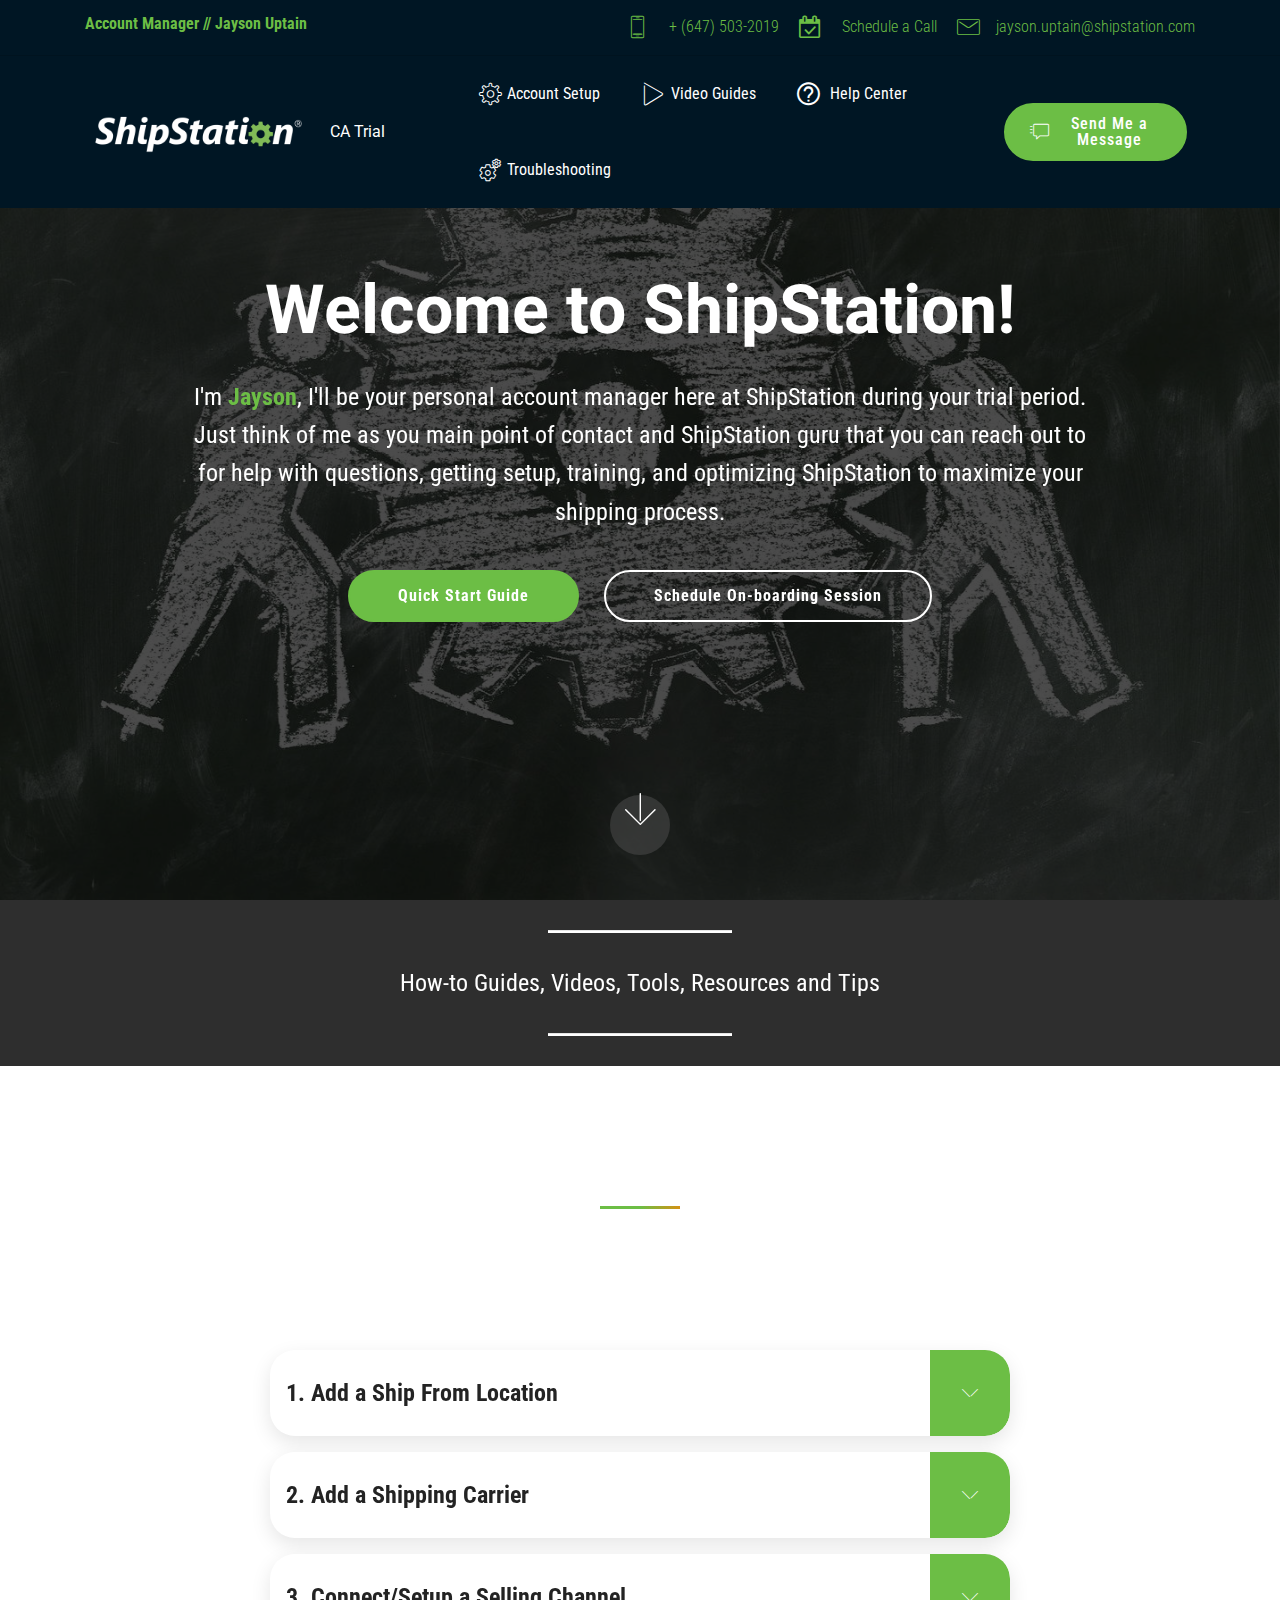
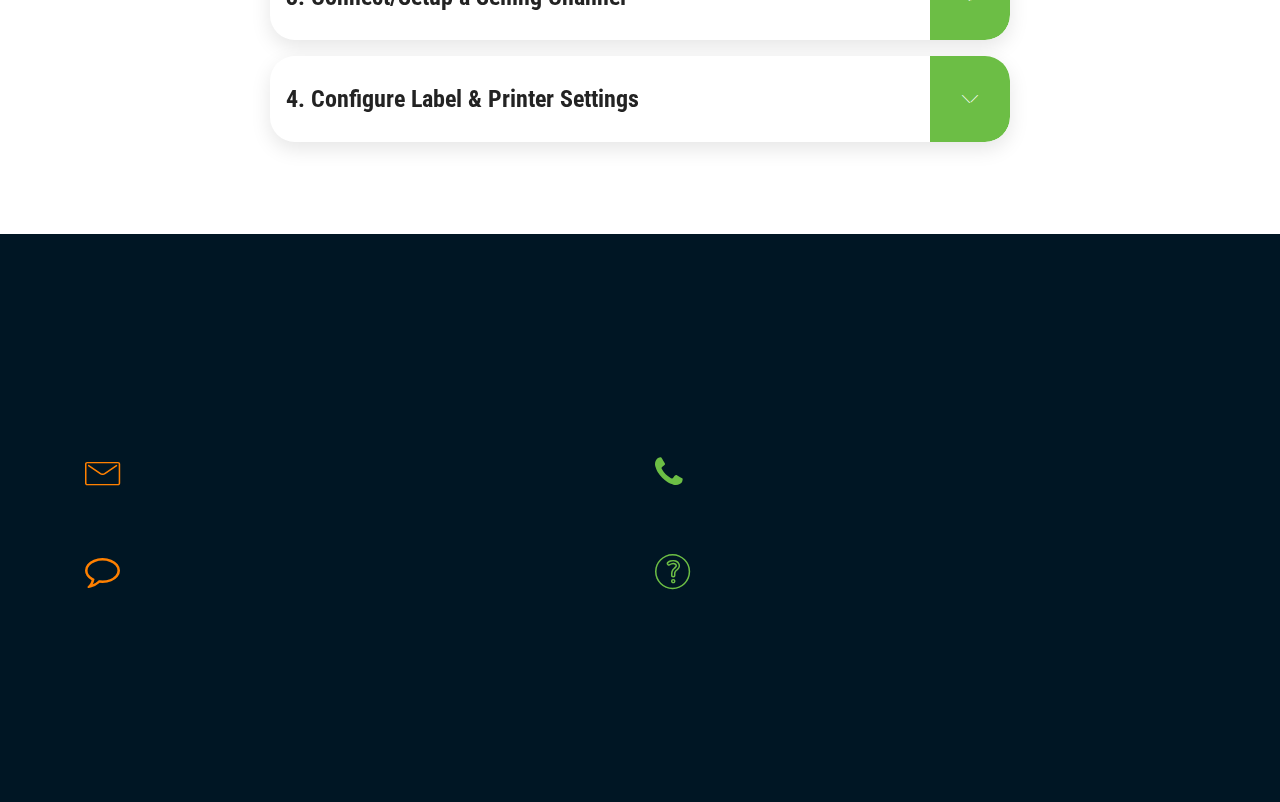
==== index.html @ 3662b792 "create github pages" ====
<!DOCTYPE html>
<html  >
<head>
  <!-- Site made with Mobirise Website Builder v4.11.6, https://mobirise.com -->
  <meta charset="UTF-8">
  <meta http-equiv="X-UA-Compatible" content="IE=edge">
  <meta name="generator" content="Mobirise v4.11.6, mobirise.com">
  <meta name="viewport" content="width=device-width, initial-scale=1, minimum-scale=1">
  <link rel="shortcut icon" href="assets/images/shipstation-stacked-white-shipstation-stacked-white-128x128.png" type="image/x-icon">
  <meta name="description" content="Account Manager: Jordan Carter - jordan.carter@shipstation.ca - get help, ask questions, schedule a call with your account manager, refer to the how-to guides and resources provided.">
  
  <title>ShipStation Canada - Trial Resources</title>
  <link rel="stylesheet" href="assets/icon54/style.css">
  <link rel="stylesheet" href="assets/web/assets/mobirise-icons/mobirise-icons.css">
  <link rel="stylesheet" href="assets/web/assets/mobirise-icons2/mobirise2.css">
  <link rel="stylesheet" href="assets/font-awesome/css/font-awesome.css">
  <link rel="stylesheet" href="assets/bootstrap/css/bootstrap.min.css">
  <link rel="stylesheet" href="assets/bootstrap/css/bootstrap-grid.min.css">
  <link rel="stylesheet" href="assets/bootstrap/css/bootstrap-reboot.min.css">
  <link rel="stylesheet" href="assets/animatecss/animate.min.css">
  <link rel="stylesheet" href="assets/tether/tether.min.css">
  <link rel="stylesheet" href="assets/dropdown/css/style.css">
  <link rel="stylesheet" href="assets/theme/css/style.css">
  <link rel="stylesheet" href="assets/formoid-css/recaptcha.css">
  <link rel="preload" as="style" href="assets/mobirise/css/mbr-additional.css"><link rel="stylesheet" href="assets/mobirise/css/mbr-additional.css" type="text/css">
  
  
  

</head>
<body>
  <section class="extMenu2 menu cid-rKmttCpSHC" once="menu" id="extMenu8-0">

    

    <nav class="navbar navbar-dropdown beta-menu align-items-center navbar-fixed-top navbar-toggleable-sm">
        <div class="menu-content-top order-1 order-lg-0" id="topLine">
            <div class="container">
                <div class="row ">
                    <div class="col-12 col-lg-3">
                        <div class="content-left-side">
                            <p class="mbr-fonts-style content-text mbr-black display-4"><strong>Account Manager // Jayson Uptain</strong></p>
                        </div>
                    </div>
                    <div class="col-12 col-lg-9">
                        <div class="content-right-side" data-app-modern-menu="true"><a class="content-link link mbr-black text-primary display-4" href="tel:+1-647-503-2019">
                            <span class="mbri-mobile2 mbr-iconfont mbr-iconfont-btn "></span>
                                + (647) 503-2019&nbsp;</a> 
                            <a class="content-link link mbr-black text-primary display-4" href="https://cal.mixmax.com/jaysonuptain-shipstation/5-15" target="_blank"><span class="fa fa-calendar-check-o mbr-iconfont mbr-iconfont-btn"></span>&nbsp;Schedule a Call&nbsp;</a>
                            <a class="content-link link mbr-black text-primary display-4" href="mailto:jayson.uptain@shipstation.com">
                            <span class="mbri-letter mbr-iconfont mbr-iconfont-btn "></span>jayson.uptain@shipstation.com</a></div>
                    </div>
                </div>
            </div>
        </div>
        <div class="menu-bottom order-0 order-lg-1">

            <div class="menu-logo">
                <div class="navbar-brand">
                <span class="navbar-logo">
                    <a href="index.html">
                        <img src="assets/images/shipstation-logo-white-344x138.png" alt="Mobirise" title="" style="height: 3.8rem;">
                    </a>
                </span>
                    <span class="navbar-caption-wrap"><a href="index.html" class="brand-link mbr-black text-warning display-7">CA Trial</a></span>
                </div>
                <button class="navbar-toggler" type="button" data-toggle="collapse" data-target="#navbarSupportedContent, #topLine" aria-controls="navbarSupportedContent" aria-expanded="false" aria-label="Toggle navigation">
                    <div class="hamburger">
                        <span></span>
                        <span></span>
                        <span></span>
                        <span></span>
                    </div>
                </button>
            </div>
            <div class="collapse navbar-collapse" id="navbarSupportedContent">
                <ul class="navbar-nav nav-dropdown js-float-line" data-app-modern-menu="true"><li class="nav-item">
                        <a class="nav-link link mbr-black text-warning display-4" href="index.html#extAccordion8-t">
                            <span class="mbri-setting3 mbr-iconfont mbr-iconfont-btn"></span>
                            Account Setup</a>
                    </li><li class="nav-item"><a class="nav-link link mbr-black text-warning display-4" href="https://www.shipstation.com/videos/" target="_blank"><span class="mbri-play mbr-iconfont mbr-iconfont-btn"></span>&nbsp;Video Guides</a></li><li class="nav-item"><a class="nav-link link mbr-black text-warning display-4" href="https://help.shipstation.ca/hc/en-ca" target="_blank"><span class="mobi-mbri mobi-mbri-help mbr-iconfont mbr-iconfont-btn"></span>&nbsp; Help Center</a></li>
                    <li class="nav-item">
                        <a class="nav-link link mbr-black text-warning display-4" href="https://help.shipstation.ca/hc/en-ca/categories/360001533811-Troubleshooting-Guide" target="_blank"><span class="icon54-v1-gear-3 mbr-iconfont mbr-iconfont-btn"></span>&nbsp;Troubleshooting</a>
                    </li></ul>
                <div class="navbar-buttons mbr-section-btn"><a class="btn btn-sm btn-primary display-4" href="sms:+1-647-503-2019">
                    <span class="mbri-help mbr-iconfont mbr-iconfont-btn "></span>
                        Send Me a Message</a></div>
            </div>
        </div>
    </nav>
</section>

<section class="engine"><a href="https://mobirise.info/f">simple website creator</a></section><section class="cid-rKmtHW9oyt mbr-fullscreen mbr-parallax-background" id="header2-2">

    

    <div class="mbr-overlay" style="opacity: 0.7; background-color: rgb(0, 0, 0);"></div>

    <div class="container align-center">
        <div class="row justify-content-md-center">
            <div class="mbr-white col-md-10">
                <h1 class="mbr-section-title mbr-bold pb-3 mbr-fonts-style display-1">
                    Welcome to ShipStation!</h1>
                
                <p class="mbr-text pb-3 mbr-fonts-style display-5">
                    I'm <a href="mailto:jayson.uptain@shipstation.com"><strong>Jayson</strong></a>, I'll be your personal account manager here at ShipStation during your trial period. Just think of me as you main point of contact and ShipStation guru that you can reach out to for help with questions, getting setup, training, and optimizing ShipStation to maximize your shipping process.</p>
                <div class="mbr-section-btn"><a class="btn btn-md btn-primary display-4" href="index.html#extAccordion8-t"><strong>Quick Start Guide</strong></a>
                    <a class="btn btn-md btn-white-outline display-4" href="https://cal.mixmax.com/jaysonuptain-shipstation/5-15" target="_blank"><strong>Schedule On-boarding Session</strong></a></div>
            </div>
        </div>
    </div>
    <div class="mbr-arrow hidden-sm-down" aria-hidden="true">
        <a href="#next">
            <i class="mbri-down mbr-iconfont"></i>
        </a>
    </div>
</section>

<section class="mbr-section article content10 cid-rKmAazcMXI" id="content10-4">
    
     

    <div class="container">
        <div class="inner-container" style="width: 66%;">
            <hr class="line" style="width: 25%;">
            <div class="section-text align-center mbr-white mbr-fonts-style display-5">How-to Guides, Videos, Tools, Resources and Tips</div>
            <hr class="line" style="width: 25%;">
        </div>
    </div>
</section>

<section class="accordion1 cid-rKSuIkYYPP" id="extAccordion8-t">

    

    
    <div class="container-fluid">
        <div class="media-container-row align-center">
            <div class="col-12 col-md-12">
                <h2 class="mbr-section-title mbr-fonts-style display-2">
                    ShipStation Setup</h2>
                <div class="underline align-center pb-3">
                    <div class="line"></div>
                </div>
                <h3 class="mbr-section-subtitle mbr-light mbr-fonts-style pb-5 display-5">
                    To begin your Account Setup - Go ahead and Login to your ShipStation Dashboard in a new browser window <a href="https://ship11.shipstation.com" target="_blank">Here</a>&nbsp; <br>Following the 4 steps below - each link will direct you right to the each setting to configure:</h3>
                <div id="bootstrap-accordion_3" class="panel-group accordionStyles accordion col-sm-12 col-md-10 col-lg-8 align-left" role="tablist" aria-multiselectable="true">
                    <div class="card">
                        <div class="card-header" role="tab" id="headingOne">
                            <a role="button" class="collapsed panel-title" data-toggle="collapse" data-core="" href="#collapse1_3" aria-expanded="false" aria-controls="collapse1">
                                <span class="sign mbr-iconfont mbri-arrow-down inactive"></span>
                                <h4 class="mbr-fonts-style header-text display-5"><strong>1. Add a Ship From Location</strong></h4>
                            </a>
                        </div>
                        <div id="collapse1_3" class="panel-collapse noScroll collapse" role="tabpanel" aria-labelledby="headingOne" data-parent="#bootstrap-accordion_3">
                            <div class="panel-body p-4">
                                <p class="mbr-fonts-style panel-text display-7"><strong>1.&nbsp;</strong>Click this link here to navigate to your <a href="https://ship11.shipstation.com/settings/warehouses" target="_blank"><strong>Ship From Location Settings</strong></a><br><strong>2.</strong> Next, Click the Add a Ship From Location button<br><strong>4.</strong> Enter your Shipping Address and save. <br><br><strong>*NOTE* </strong>Name &amp; Company Name field are required</p>
                            </div>
                        </div>
                    </div>
            
                    <div class="card">
                        <div class="card-header" role="tab" id="headingTwo">
                            <a role="button" class="collapsed panel-title" data-toggle="collapse" data-core="" href="#collapse2_3" aria-expanded="false" aria-controls="collapse2">
                                <span class="sign mbr-iconfont mbri-arrow-down inactive"></span>
                                <h4 class="mbr-fonts-style header-text display-5"><strong>2. Add a Shipping Carrier &nbsp; &nbsp; &nbsp; &nbsp; &nbsp; &nbsp; &nbsp; &nbsp; &nbsp; &nbsp; &nbsp; &nbsp; &nbsp; &nbsp; &nbsp; &nbsp;&nbsp;</strong></h4>
                            </a>
                            
                        </div>
                        <div id="collapse2_3" class="panel-collapse noScroll collapse" role="tabpanel" aria-labelledby="headingTwo" data-parent="#bootstrap-accordion_3">
                            <div class="panel-body p-4">
                                <p class="mbr-fonts-style panel-text display-7"><strong>1.</strong> Click this link here to navigate to your <a href="https://ship11.shipstation.com/settings/providers" target="_blank"><strong>Carrier &amp; Fulfillment Settings</strong></a><br><strong>2.</strong> Click the <strong>Add a Provider Account</strong> Button<br><strong>4.</strong> <strong>Select the Carrier</strong>,<strong> </strong>click<strong>&nbsp;</strong>connect and follow the prompts to link your carrier account.<br><br></p>
                            </div>
                        </div>
                    </div>
            
                    <div class="card">
                        <div class="card-header" role="tab" id="headingThree">
                            <a role="button" class="collapsed panel-title" data-toggle="collapse" data-core="" href="#collapse3_3" aria-expanded="false" aria-controls="collapse3">
                                <span class="sign mbr-iconfont mbri-arrow-down inactive"></span>
                                <h4 class="mbr-fonts-style header-text display-5"><strong>
                                     3. Connect/Setup a Selling Channel</strong></h4>
                            </a>
                        </div>
                        <div id="collapse3_3" class="panel-collapse noScroll collapse" role="tabpanel" aria-labelledby="headingThree" data-parent="#bootstrap-accordion_3">
                            <div class="panel-body p-4">
                                <p class="mbr-fonts-style panel-text display-7"><strong>1. </strong>Click this link to navigate to <a href="https://ship11.shipstation.com/settings/stores" target="_blank"><strong>Selling Channels Settings</strong></a><br><strong>2.</strong> Click the <strong>Connect a store or marketplace</strong> button<br><strong>4.</strong> Type the name of your selling channel/marketplace in the search field or scroll to locate and select the tile<br><strong>5. Click</strong> <strong>Connect</strong> and follow the on-screen prompts to link your selling channel<br><br><strong>*NOTE* </strong><br>- If you don't see your selling channel - let me know as some selling channels have built their own 3rd party integrations to connect with us.&nbsp;<br>- If you will be uploading a CSV file (spreadsheet) of orders or would like to manually input your orders as you ship, select the "<strong>ShipStation</strong>" store tile to setup a ShipStation manual orders store.</p>
                            </div>
                        </div>
                    </div>
            
                    <div class="card">
                        <div class="card-header" role="tab" id="headingFour">
                            <a role="button" class="collapsed panel-title" data-toggle="collapse" data-core="" href="#collapse4_3" aria-expanded="false" aria-controls="collapse4">
                                <span class="sign mbr-iconfont mbri-arrow-down inactive"></span>
                                <h4 class="mbr-fonts-style header-text display-5"><strong>4. Configure Label &amp; Printer Settings &nbsp; &nbsp; &nbsp; &nbsp; &nbsp; &nbsp; &nbsp; &nbsp; &nbsp; &nbsp; &nbsp; &nbsp; &nbsp; &nbsp; &nbsp; &nbsp;&nbsp;</strong></h4>
                            </a>
                        </div>
                        <div id="collapse4_3" class="panel-collapse noScroll collapse" role="tabpanel" aria-labelledby="headingFour" data-parent="#bootstrap-accordion_3">
                            <div class="panel-body p-4">
                                <p class="mbr-fonts-style panel-text display-7"><strong>1.</strong> Click this link here to navigate to your <a href="https://ship11.shipstation.com/settings/printing" target="_blank"><strong>Printing Setup Settings</strong></a><br><strong>2.</strong>&nbsp;Click <strong>Document Options</strong> next to <strong>Labels</strong> to configure your Label preferences<br><strong>4.</strong> Once you've configured your label settings, Click <strong>ShipStation Connect </strong>from the left-side menu or click this link <a href="https://ship11.shipstation.com/settings/connect" target="_blank"><strong>Here</strong></a><br><strong>5.</strong> Click the&nbsp;<strong>Install ShipStation Connect </strong>button<br><strong>6.</strong> Once Installed, Register the computer by entering in your ShipStation Username/Email &amp; Password login credentials<br><strong>7.</strong> ShipStation connect will display "<strong>Connected</strong>" you can minimize that as it will run in the background and navigate back to your ShipStation Connect page to enable or disable the printers you will be using by selecting the "<strong>shared</strong>" and "<strong>disable</strong>" check-boxes next to each.</p>
                            </div>
                        </div>
                    </div>
            
                    
            
                    
                </div>
            </div>
        </div>
    </div>
</section>

<section class="mbr-section contacts3 cid-rKoY5gboVu" id="contacts3-9">
    <!---->
    
    <!---->
    <!--Overlay-->
    
    <!--Container-->
    <div class="container">
        <div class="row">
            <!--Titles-->
            <div class="title col-12">
                <h2 class="align-left mbr-fonts-style display-1"><strong>
                    How to get in touch</strong></h2>
                
            </div>
            <div class="col-12">
                <div class="row">
                    <div class="col-12 col-md-6">
                        <div class="wrapper">
                            <span class="iconfont-wrapper">
                                <span class="amp-iconfont icon mbri-letter" style="color: rgb(255, 128, 0); fill: rgb(255, 128, 0);"></span>
                            </span>
                            <div class="b-info b-adress">
                                <h5 class="align-left mbr-fonts-style display-5"><strong>
                                    E-mail:
                                </strong></h5>
                                <p class="mbr-text align-left mbr-fonts-style display-7">
                                    Email me directly at <a href="mailto:jayson.uptain@shipstation.com">jayson.uptain@shipstation.com</a></p>
                            </div>
                        </div>
                    </div>
                    <div class="col-12 col-md-6">
                        <div class="wrapper">
                            <span class="iconfont-wrapper">
                                <span class="amp-iconfont icon fa-phone fa" style="color: rgb(108, 190, 69); fill: rgb(108, 190, 69);"></span>
                            </span>
                            <div class="b-info b-phone">
                                <h5 class="align-left mbr-fonts-style display-5"><strong>
                                    Phone</strong>:
                                </h5>
                                <p class="mbr-text align-left mbr-fonts-style display-7">You can reach me directly at <a href="tel:+1-647-503-2019">+1 -647-503-2019</a></p>
                            </div>
                        </div>
                    </div>
                    <div class="col-12 col-md-6">
                        <div class="wrapper">
                            <span class="iconfont-wrapper">
                                <span class="amp-iconfont icon fa-comment-o fa" style="color: rgb(255, 128, 0); fill: rgb(255, 128, 0);"></span>
                            </span>
                            <div class="b-info b-mail">
                                <h5 class="align-left mbr-fonts-style display-5"><strong>Quick Message:
                                </strong></h5>
                                <p class="mbr-text align-left mbr-fonts-style display-7">
                                    Click to send a <strong><a href="sms:+1-647-503-2019">SMS/Text Message</a></strong></p>
                            </div>
                        </div>
                    </div>
                    <div class="col-12 col-md-6">
                        <div class="wrapper">
                            <span class="iconfont-wrapper">
                                <span class="amp-iconfont icon mbri-question" style="color: rgb(108, 190, 69); fill: rgb(108, 190, 69);"></span>
                            </span>
                            <div class="b-info b-mail">
                                <h5 class="align-left mbr-fonts-style display-5"><strong>Support:
                                </strong></h5>
                                <p class="mbr-text align-left mbr-fonts-style display-7">
                                    For immediate help when I'm not available or troubleshooting technical issues we have <a href="https://help.shipstation.ca/hc/en-ca/articles/360025445471-Contact-ShipStation-Support" target="_blank">24x7 Chat support</a> and <a href="tel:+1-647-493-7555">Phone Support</a> Mon-Fri 9am-5pm (CST). &nbsp;Or <a href="mailto:support@shipstation.com">Submit a Support ticket</a> to support@shipstation.com<br></p>
                            </div>
                        </div>
                    </div>
                </div>
            </div>
        </div>
    </div>
</section>


  <script src="assets/web/assets/jquery/jquery.min.js"></script>
  <script src="assets/popper/popper.min.js"></script>
  <script src="assets/bootstrap/js/bootstrap.min.js"></script>
  <script src="assets/touchswipe/jquery.touch-swipe.min.js"></script>
  <script src="assets/tether/tether.min.js"></script>
  <script src="assets/parallax/jarallax.min.js"></script>
  <script src="assets/mbr-switch-arrow/mbr-switch-arrow.js"></script>
  <script src="assets/viewportchecker/jquery.viewportchecker.js"></script>
  <script src="assets/smoothscroll/smooth-scroll.js"></script>
  <script src="assets/dropdown/js/nav-dropdown.js"></script>
  <script src="assets/dropdown/js/navbar-dropdown.js"></script>
  <script src="assets/theme/js/script.js"></script>
  <script src="assets/formoid/formoid.min.js"></script>
  
  
 <div id="scrollToTop" class="scrollToTop mbr-arrow-up"><a style="text-align: center;"><i class="mbr-arrow-up-icon mbr-arrow-up-icon-cm cm-icon cm-icon-smallarrow-up"></i></a></div>
    <input name="animation" type="hidden">
  
</body>
</html>
---- assets/icon54/style.css ----
@font-face {
    font-family: 'icon54';
    src: url('fonts/icon54.eot?uf6sbu');
    src: url('fonts/icon54.eot?uf6sbu#iefix') format('embedded-opentype'),
        url('fonts/icon54.ttf?uf6sbu') format('truetype'),
        url('fonts/icon54.woff?uf6sbu') format('woff'),
        url('fonts/icon54.svg?uf6sbu#icon54') format('svg');
    font-weight: normal;
    font-style: normal;
}

[class^='icon54-v1-'],
[class*=' icon54-v1-'] {
    /* use !important to prevent issues with browser extensions that change fonts */
    font-family: 'icon54' !important;
    speak: none;
    font-style: normal;
    font-weight: normal;
    font-variant: normal;
    text-transform: none;
    line-height: 1;

    /* Better Font Rendering =========== */
    -webkit-font-smoothing: antialiased;
    -moz-osx-font-smoothing: grayscale;
}

.icon54-v1-add-bag::before {
    content: '\e900';
}
.icon54-v1-add-cart2::before {
    content: '\e901';
}
.icon54-v1-add-chat1::before {
    content: '\e902';
}
.icon54-v1-add-chat2::before {
    content: '\e903';
}
.icon54-v1-add-chat3::before {
    content: '\e904';
}
.icon54-v1-bitcoin-bag::before {
    content: '\e905';
}
.icon54-v1-bitcoin-cart::before {
    content: '\e906';
}
.icon54-v1-cart::before {
    content: '\e907';
}
.icon54-v1-char-search2::before {
    content: '\e908';
}
.icon54-v1-chat-1::before {
    content: '\e909';
}
.icon54-v1-chat-2::before {
    content: '\e90a';
}
.icon54-v1-chat-3::before {
    content: '\e90b';
}
.icon54-v1-chat-bubble1::before {
    content: '\e90c';
}
.icon54-v1-chat-bubble2::before {
    content: '\e90d';
}
.icon54-v1-chat-bubble4::before {
    content: '\e90e';
}
.icon54-v1-chat-bubble5::before {
    content: '\e90f';
}
.icon54-v1-chat-buble3::before {
    content: '\e910';
}
.icon54-v1-chat-delete1::before {
    content: '\e911';
}
.icon54-v1-chat-delete2::before {
    content: '\e912';
}
.icon54-v1-chat-delete3::before {
    content: '\e913';
}
.icon54-v1-chat-error1::before {
    content: '\e914';
}
.icon54-v1-chat-error2::before {
    content: '\e915';
}
.icon54-v1-chat-error3::before {
    content: '\e916';
}
.icon54-v1-chat-help1::before {
    content: '\e917';
}
.icon54-v1-chat-help2::before {
    content: '\e918';
}
.icon54-v1-chat-help3::before {
    content: '\e919';
}
.icon54-v1-chat-remouve1::before {
    content: '\e91a';
}
.icon54-v1-chat-remouve2::before {
    content: '\e91b';
}
.icon54-v1-chat-remouve3::before {
    content: '\e91c';
}
.icon54-v1-chat-search1::before {
    content: '\e91d';
}
.icon54-v1-chat-search3::before {
    content: '\e91e';
}
.icon54-v1-chat-settings1::before {
    content: '\e91f';
}
.icon54-v1-chat-settings2::before {
    content: '\e920';
}
.icon54-v1-chat-settings3::before {
    content: '\e921';
}
.icon54-v1-chat-user1::before {
    content: '\e922';
}
.icon54-v1-chat-user2::before {
    content: '\e923';
}
.icon54-v1-chat-user3::before {
    content: '\e924';
}
.icon54-v1-chat-user4::before {
    content: '\e925';
}
.icon54-v1-check-out::before {
    content: '\e926';
}
.icon54-v1-clear-bag::before {
    content: '\e927';
}
.icon54-v1-clear-cart2::before {
    content: '\e928';
}
.icon54-v1-conference-chat::before {
    content: '\e929';
}
.icon54-v1-conference-speach::before {
    content: '\e92a';
}
.icon54-v1-credit-card::before {
    content: '\e92b';
}
.icon54-v1-cuppon::before {
    content: '\e92c';
}
.icon54-v1-dismiss-bag::before {
    content: '\e92d';
}
.icon54-v1-dismiss-cart::before {
    content: '\e92e';
}
.icon54-v1-dismiss-chat1::before {
    content: '\e92f';
}
.icon54-v1-dismiss-chat2::before {
    content: '\e930';
}
.icon54-v1-dismiss-chat3::before {
    content: '\e931';
}
.icon54-v1-dollar-bag::before {
    content: '\e932';
}
.icon54-v1-dollar-cart::before {
    content: '\e933';
}
.icon54-v1-done-bag::before {
    content: '\e934';
}
.icon54-v1-done-cat::before {
    content: '\e935';
}
.icon54-v1-dream-bubble1::before {
    content: '\e936';
}
.icon54-v1-dream-bubble2::before {
    content: '\e937';
}
.icon54-v1-dreamimg-2::before {
    content: '\e938';
}
.icon54-v1-dreaming-1::before {
    content: '\e939';
}
.icon54-v1-euro-bag::before {
    content: '\e93a';
}
.icon54-v1-euro-cart::before {
    content: '\e93b';
}
.icon54-v1-favorite-bag::before {
    content: '\e93c';
}
.icon54-v1-favorite-cart::before {
    content: '\e93d';
}
.icon54-v1-favorite-chat1::before {
    content: '\e93e';
}
.icon54-v1-favorite-chat2::before {
    content: '\e93f';
}
.icon54-v1-favorite-chat3::before {
    content: '\e940';
}
.icon54-v1-full-cart2::before {
    content: '\e941';
}
.icon54-v1-gift-box2::before {
    content: '\e942';
}
.icon54-v1-gift-card2::before {
    content: '\e943';
}
.icon54-v1-home-bag::before {
    content: '\e944';
}
.icon54-v1-hot-offer::before {
    content: '\e945';
}
.icon54-v1-mobile-shopping1::before {
    content: '\e946';
}
.icon54-v1-mobile-shopping2::before {
    content: '\e947';
}
.icon54-v1-on-sale2::before {
    content: '\e948';
}
.icon54-v1-on-sale::before {
    content: '\e949';
}
.icon54-v1-online-shopping1::before {
    content: '\e94a';
}
.icon54-v1-online-store::before {
    content: '\e94b';
}
.icon54-v1-open-box::before {
    content: '\e94c';
}
.icon54-v1-pound-bag::before {
    content: '\e94d';
}
.icon54-v1-pound-cart::before {
    content: '\e94e';
}
.icon54-v1-remouve-bag::before {
    content: '\e94f';
}
.icon54-v1-remouve-cart2::before {
    content: '\e950';
}
.icon54-v1-rotate-2::before {
    content: '\e951';
}
.icon54-v1-search-bag::before {
    content: '\e952';
}
.icon54-v1-search-cart::before {
    content: '\e953';
}
.icon54-v1-secure-shopping3::before {
    content: '\e954';
}
.icon54-v1-secure-shopping4::before {
    content: '\e955';
}
.icon54-v1-secure-shopping5::before {
    content: '\e956';
}
.icon54-v1-share-conversation1::before {
    content: '\e957';
}
.icon54-v1-share-conversation2::before {
    content: '\e958';
}
.icon54-v1-share-conversation3::before {
    content: '\e959';
}
.icon54-v1-shipping-box::before {
    content: '\e95a';
}
.icon54-v1-shipping-scedule::before {
    content: '\e95b';
}
.icon54-v1-shipping::before {
    content: '\e95c';
}
.icon54-v1-shopping-bag::before {
    content: '\e95d';
}
.icon54-v1-video-message::before {
    content: '\e95e';
}
.icon54-v1-voice-message::before {
    content: '\e95f';
}
.icon54-v1-web-shop1::before {
    content: '\e960';
}
.icon54-v1-web-shop2::before {
    content: '\e961';
}
.icon54-v1-web-shop3::before {
    content: '\e962';
}
.icon54-v1-d-blockchart1::before {
    content: '\e963';
}
.icon54-v1-112::before {
    content: '\e964';
}
.icon54-v1-911::before {
    content: '\e965';
}
.icon54-v1-add-call::before {
    content: '\e966';
}
.icon54-v1-balloons::before {
    content: '\e967';
}
.icon54-v1-baseball-cap::before {
    content: '\e968';
}
.icon54-v1-bat-man::before {
    content: '\e969';
}
.icon54-v1-block-call::before {
    content: '\e96a';
}
.icon54-v1-block-chart1::before {
    content: '\e96b';
}
.icon54-v1-block-chart2::before {
    content: '\e96c';
}
.icon54-v1-block-chart3::before {
    content: '\e96d';
}
.icon54-v1-bluetuth-phonespeaker::before {
    content: '\e96e';
}
.icon54-v1-call-24h::before {
    content: '\e96f';
}
.icon54-v1-call-center24h::before {
    content: '\e970';
}
.icon54-v1-call-forward::before {
    content: '\e971';
}
.icon54-v1-call-made::before {
    content: '\e972';
}
.icon54-v1-call-recieved::before {
    content: '\e973';
}
.icon54-v1-call-reservation::before {
    content: '\e974';
}
.icon54-v1-clear-call::before {
    content: '\e975';
}
.icon54-v1-crain-hook::before {
    content: '\e976';
}
.icon54-v1-decreasing-chart1::before {
    content: '\e977';
}
.icon54-v1-decreasing-chart2::before {
    content: '\e978';
}
.icon54-v1-delayed-call::before {
    content: '\e979';
}
.icon54-v1-diagram-1::before {
    content: '\e97a';
}
.icon54-v1-diagram-2::before {
    content: '\e97b';
}
.icon54-v1-diagram-3::before {
    content: '\e97c';
}
.icon54-v1-diagram-4::before {
    content: '\e97d';
}
.icon54-v1-dial-pad2::before {
    content: '\e97e';
}
.icon54-v1-dot-chart1::before {
    content: '\e97f';
}
.icon54-v1-dot-chart2::before {
    content: '\e980';
}
.icon54-v1-dot-chart3::before {
    content: '\e981';
}
.icon54-v1-enter-1::before {
    content: '\e982';
}
.icon54-v1-enter-2::before {
    content: '\e983';
}
.icon54-v1-exit-1::before {
    content: '\e984';
}
.icon54-v1-exit-2::before {
    content: '\e985';
}
.icon54-v1-fax-phone::before {
    content: '\e986';
}
.icon54-v1-fragment-chart::before {
    content: '\e987';
}
.icon54-v1-hold-theline::before {
    content: '\e988';
}
.icon54-v1-id-tag::before {
    content: '\e989';
}
.icon54-v1-increasing-chart1::before {
    content: '\e98a';
}
.icon54-v1-increasing-chart2::before {
    content: '\e98b';
}
.icon54-v1-key-2::before {
    content: '\e98c';
}
.icon54-v1-key-hole1::before {
    content: '\e98d';
}
.icon54-v1-key-hole2::before {
    content: '\e98e';
}
.icon54-v1-landscape-chart::before {
    content: '\e98f';
}
.icon54-v1-line-chart1::before {
    content: '\e990';
}
.icon54-v1-line-chart2::before {
    content: '\e991';
}
.icon54-v1-line-chart3::before {
    content: '\e992';
}
.icon54-v1-lock-1::before {
    content: '\e993';
}
.icon54-v1-lock-call::before {
    content: '\e994';
}
.icon54-v1-lock-user1::before {
    content: '\e995';
}
.icon54-v1-lock-user2::before {
    content: '\e996';
}
.icon54-v1-login-form1::before {
    content: '\e997';
}
.icon54-v1-login-form2::before {
    content: '\e998';
}
.icon54-v1-marge-call::before {
    content: '\e999';
}
.icon54-v1-missed-call::before {
    content: '\e99a';
}
.icon54-v1-name-tag::before {
    content: '\e99b';
}
.icon54-v1-open-lock::before {
    content: '\e99c';
}
.icon54-v1-pause-call::before {
    content: '\e99d';
}
.icon54-v1-phone-1::before {
    content: '\e99e';
}
.icon54-v1-phone-2::before {
    content: '\e99f';
}
.icon54-v1-phone-3::before {
    content: '\e9a0';
}
.icon54-v1-phone-4::before {
    content: '\e9a1';
}
.icon54-v1-phone-book::before {
    content: '\e9a2';
}
.icon54-v1-phone-box::before {
    content: '\e9a3';
}
.icon54-v1-phone-intalk::before {
    content: '\e9a4';
}
.icon54-v1-phone-ring::before {
    content: '\e9a5';
}
.icon54-v1-phone-shopping::before {
    content: '\e9a6';
}
.icon54-v1-pie-chart1::before {
    content: '\e9a7';
}
.icon54-v1-pie-chart2::before {
    content: '\e9a8';
}
.icon54-v1-pie-chart3::before {
    content: '\e9a9';
}
.icon54-v1-pin-code::before {
    content: '\e9aa';
}
.icon54-v1-public-phone::before {
    content: '\e9ab';
}
.icon54-v1-recall::before {
    content: '\e9ac';
}
.icon54-v1-record-call::before {
    content: '\e9ad';
}
.icon54-v1-remouve-call::before {
    content: '\e9ae';
}
.icon54-v1-ring-chart1::before {
    content: '\e9af';
}
.icon54-v1-ring-chart2::before {
    content: '\e9b0';
}
.icon54-v1-signal-0::before {
    content: '\e9b1';
}
.icon54-v1-signal-1::before {
    content: '\e9b2';
}
.icon54-v1-signal-2::before {
    content: '\e9b3';
}
.icon54-v1-signal-3::before {
    content: '\e9b4';
}
.icon54-v1-signal-4::before {
    content: '\e9b5';
}
.icon54-v1-signal-5::before {
    content: '\e9b6';
}
.icon54-v1-sinus::before {
    content: '\e9b7';
}
.icon54-v1-split-call::before {
    content: '\e9b8';
}
.icon54-v1-success-chart::before {
    content: '\e9b9';
}
.icon54-v1-table-chart1::before {
    content: '\e9ba';
}
.icon54-v1-table-chart2::before {
    content: '\e9bb';
}
.icon54-v1-tangent::before {
    content: '\e9bc';
}
.icon54-v1-bedroom::before {
    content: '\e9bd';
}
.icon54-v1-fingertouch::before {
    content: '\e9be';
}
.icon54-v1-hour::before {
    content: '\e9bf';
}
.icon54-v1-bedroom2::before {
    content: '\e9c0';
}
.icon54-v1-files::before {
    content: '\e9c1';
}
.icon54-v1-fingertouch2::before {
    content: '\e9c2';
}
.icon54-v1-files2::before {
    content: '\e9c3';
}
.icon54-v1-fingertouch3::before {
    content: '\e9c4';
}
.icon54-v1-starbed::before {
    content: '\e9c5';
}
.icon54-v1-g-network::before {
    content: '\e9c6';
}
.icon54-v1-gp-doc::before {
    content: '\e9c7';
}
.icon54-v1-fingerroatate::before {
    content: '\e9c8';
}
.icon54-v1-fingertouch4::before {
    content: '\e9c9';
}
.icon54-v1-g-network2::before {
    content: '\e9ca';
}
.icon54-v1-starhotel1::before {
    content: '\e9cb';
}
.icon54-v1-starhotel2::before {
    content: '\e9cc';
}
.icon54-v1-ball::before {
    content: '\e9cd';
}
.icon54-v1-min::before {
    content: '\e9ce';
}
.icon54-v1-by7::before {
    content: '\e9cf';
}
.icon54-v1-min2::before {
    content: '\e9d0';
}
.icon54-v1-min3::before {
    content: '\e9d1';
}
.icon54-v1-abascus-calculator::before {
    content: '\e9d2';
}
.icon54-v1-accordion::before {
    content: '\e9d3';
}
.icon54-v1-acrobat-file::before {
    content: '\e9d4';
}
.icon54-v1-add-basket::before {
    content: '\e9d5';
}
.icon54-v1-add-bookmark::before {
    content: '\e9d6';
}
.icon54-v1-add-card::before {
    content: '\e9d7';
}
.icon54-v1-add-cart::before {
    content: '\e9d8';
}
.icon54-v1-add-cloud::before {
    content: '\e9d9';
}
.icon54-v1-add-doc::before {
    content: '\e9da';
}
.icon54-v1-add-file::before {
    content: '\e9db';
}
.icon54-v1-add-folder::before {
    content: '\e9dc';
}
.icon54-v1-add-location::before {
    content: '\e9dd';
}
.icon54-v1-add-mail::before {
    content: '\e9de';
}
.icon54-v1-add-wifi::before {
    content: '\e9df';
}
.icon54-v1-addon-setting::before {
    content: '\e9e0';
}
.icon54-v1-addvertise::before {
    content: '\e9e1';
}
.icon54-v1-adobe-flashplayer::before {
    content: '\e9e2';
}
.icon54-v1-adobe::before {
    content: '\e9e3';
}
.icon54-v1-aif-doc::before {
    content: '\e9e4';
}
.icon54-v1-air-conditioner2::before {
    content: '\e9e5';
}
.icon54-v1-air-conditioner::before {
    content: '\e9e6';
}
.icon54-v1-air-conditioner1::before {
    content: '\e9e7';
}
.icon54-v1-airbnb::before {
    content: '\e9e8';
}
.icon54-v1-alambic::before {
    content: '\e9e9';
}
.icon54-v1-alarm-clock1::before {
    content: '\e9ea';
}
.icon54-v1-alarm-clock2::before {
    content: '\e9eb';
}
.icon54-v1-alarm-clock3::before {
    content: '\e9ec';
}
.icon54-v1-alarm-sound::before {
    content: '\e9ed';
}
.icon54-v1-align-center::before {
    content: '\e9ee';
}
.icon54-v1-align-left::before {
    content: '\e9ef';
}
.icon54-v1-align-right::before {
    content: '\e9f0';
}
.icon54-v1-all-directions::before {
    content: '\e9f1';
}
.icon54-v1-allert-card::before {
    content: '\e9f2';
}
.icon54-v1-alligator::before {
    content: '\e9f3';
}
.icon54-v1-alphabet-list::before {
    content: '\e9f4';
}
.icon54-v1-alu-recycle::before {
    content: '\e9f5';
}
.icon54-v1-amazon::before {
    content: '\e9f6';
}
.icon54-v1-ambulance-1::before {
    content: '\e9f7';
}
.icon54-v1-ambulance::before {
    content: '\e9f8';
}
.icon54-v1-amd::before {
    content: '\e9f9';
}
.icon54-v1-amex-2::before {
    content: '\e9fa';
}
.icon54-v1-amex::before {
    content: '\e9fb';
}
.icon54-v1-amplifier-1::before {
    content: '\e9fc';
}
.icon54-v1-amplifier-2::before {
    content: '\e9fd';
}
.icon54-v1-analogue-antenna::before {
    content: '\e9fe';
}
.icon54-v1-anchor::before {
    content: '\e9ff';
}
.icon54-v1-android::before {
    content: '\ea00';
}
.icon54-v1-angel2::before {
    content: '\ea01';
}
.icon54-v1-angel::before {
    content: '\ea02';
}
.icon54-v1-angry-birds2::before {
    content: '\ea03';
}
.icon54-v1-angry-birds::before {
    content: '\ea04';
}
.icon54-v1-anonymous-1::before {
    content: '\ea05';
}
.icon54-v1-anonymous-2::before {
    content: '\ea06';
}
.icon54-v1-ant::before {
    content: '\ea07';
}
.icon54-v1-antilop::before {
    content: '\ea08';
}
.icon54-v1-app-setting::before {
    content: '\ea09';
}
.icon54-v1-apple2::before {
    content: '\ea0a';
}
.icon54-v1-apple::before {
    content: '\ea0b';
}
.icon54-v1-appstore-2::before {
    content: '\ea0c';
}
.icon54-v1-arc-phisics::before {
    content: '\ea0d';
}
.icon54-v1-arcade::before {
    content: '\ea0e';
}
.icon54-v1-archery-1::before {
    content: '\ea0f';
}
.icon54-v1-archery-2::before {
    content: '\ea10';
}
.icon54-v1-aries::before {
    content: '\ea11';
}
.icon54-v1-army-solider::before {
    content: '\ea12';
}
.icon54-v1-artboard::before {
    content: '\ea13';
}
.icon54-v1-astronaut::before {
    content: '\ea14';
}
.icon54-v1-at-symbol::before {
    content: '\ea15';
}
.icon54-v1-ati::before {
    content: '\ea16';
}
.icon54-v1-atm-1::before {
    content: '\ea17';
}
.icon54-v1-atm-2::before {
    content: '\ea18';
}
.icon54-v1-atm-3::before {
    content: '\ea19';
}
.icon54-v1-atom::before {
    content: '\ea1a';
}
.icon54-v1-atomic-reactor::before {
    content: '\ea1b';
}
.icon54-v1-attach-file::before {
    content: '\ea1c';
}
.icon54-v1-attache-mail::before {
    content: '\ea1d';
}
.icon54-v1-attacher::before {
    content: '\ea1e';
}
.icon54-v1-attention-cloud::before {
    content: '\ea1f';
}
.icon54-v1-attention1-doc::before {
    content: '\ea20';
}
.icon54-v1-attention2-doc::before {
    content: '\ea21';
}
.icon54-v1-auction::before {
    content: '\ea22';
}
.icon54-v1-auto-flash::before {
    content: '\ea23';
}
.icon54-v1-auto-gearbox::before {
    content: '\ea24';
}
.icon54-v1-aux-cabel::before {
    content: '\ea25';
}
.icon54-v1-avi-doc::before {
    content: '\ea26';
}
.icon54-v1-backward-button::before {
    content: '\ea27';
}
.icon54-v1-backward::before {
    content: '\ea28';
}
.icon54-v1-bacteria-1::before {
    content: '\ea29';
}
.icon54-v1-bacteria-4::before {
    content: '\ea2a';
}
.icon54-v1-bad-pig::before {
    content: '\ea2b';
}
.icon54-v1-badminton::before {
    content: '\ea2c';
}
.icon54-v1-bag-1::before {
    content: '\ea2d';
}
.icon54-v1-bag-2::before {
    content: '\ea2e';
}
.icon54-v1-balance-1::before {
    content: '\ea2f';
}
.icon54-v1-balance-2::before {
    content: '\ea30';
}
.icon54-v1-bald-male::before {
    content: '\ea31';
}
.icon54-v1-ball-pen::before {
    content: '\ea32';
}
.icon54-v1-baloon::before {
    content: '\ea33';
}
.icon54-v1-banana::before {
    content: '\ea34';
}
.icon54-v1-banch::before {
    content: '\ea35';
}
.icon54-v1-bank-1::before {
    content: '\ea36';
}
.icon54-v1-bank-2::before {
    content: '\ea37';
}
.icon54-v1-bank3::before {
    content: '\ea38';
}
.icon54-v1-barbeque::before {
    content: '\ea39';
}
.icon54-v1-barcode-scanner::before {
    content: '\ea3a';
}
.icon54-v1-barcode::before {
    content: '\ea3b';
}
.icon54-v1-barrow::before {
    content: '\ea3c';
}
.icon54-v1-baseball-2::before {
    content: '\ea3d';
}
.icon54-v1-baseball::before {
    content: '\ea3e';
}
.icon54-v1-basket-1::before {
    content: '\ea3f';
}
.icon54-v1-basket-2::before {
    content: '\ea40';
}
.icon54-v1-basket-ball::before {
    content: '\ea41';
}
.icon54-v1-basket::before {
    content: '\ea42';
}
.icon54-v1-bass-key::before {
    content: '\ea43';
}
.icon54-v1-bat::before {
    content: '\ea44';
}
.icon54-v1-bath-robe::before {
    content: '\ea45';
}
.icon54-v1-battery2::before {
    content: '\ea46';
}
.icon54-v1-battery-0::before {
    content: '\ea47';
}
.icon54-v1-battery-1::before {
    content: '\ea48';
}
.icon54-v1-battery-2::before {
    content: '\ea49';
}
.icon54-v1-battery-3::before {
    content: '\ea4a';
}
.icon54-v1-battery-4::before {
    content: '\ea4b';
}
.icon54-v1-battery::before {
    content: '\ea4c';
}
.icon54-v1-battrey-charge::before {
    content: '\ea4d';
}
.icon54-v1-beach-ball::before {
    content: '\ea4e';
}
.icon54-v1-beanie-hat::before {
    content: '\ea4f';
}
.icon54-v1-bear::before {
    content: '\ea50';
}
.icon54-v1-beard-man::before {
    content: '\ea51';
}
.icon54-v1-beatle::before {
    content: '\ea52';
}
.icon54-v1-beats::before {
    content: '\ea53';
}
.icon54-v1-bee::before {
    content: '\ea54';
}
.icon54-v1-beer-mug::before {
    content: '\ea55';
}
.icon54-v1-behance::before {
    content: '\ea56';
}
.icon54-v1-bell2::before {
    content: '\ea57';
}
.icon54-v1-bell::before {
    content: '\ea58';
}
.icon54-v1-bellboy::before {
    content: '\ea59';
}
.icon54-v1-bellhop::before {
    content: '\ea5a';
}
.icon54-v1-belt::before {
    content: '\ea5b';
}
.icon54-v1-benjo::before {
    content: '\ea5c';
}
.icon54-v1-bezier-1::before {
    content: '\ea5d';
}
.icon54-v1-bezier-2::before {
    content: '\ea5e';
}
.icon54-v1-big-eye::before {
    content: '\ea5f';
}
.icon54-v1-big-jack::before {
    content: '\ea60';
}
.icon54-v1-big-shopping::before {
    content: '\ea61';
}
.icon54-v1-big-smile::before {
    content: '\ea62';
}
.icon54-v1-bike-1::before {
    content: '\ea63';
}
.icon54-v1-bike-2::before {
    content: '\ea64';
}
.icon54-v1-bike-3::before {
    content: '\ea65';
}
.icon54-v1-bike::before {
    content: '\ea66';
}
.icon54-v1-bikini::before {
    content: '\ea67';
}
.icon54-v1-binders::before {
    content: '\ea68';
}
.icon54-v1-bing::before {
    content: '\ea69';
}
.icon54-v1-binocular::before {
    content: '\ea6a';
}
.icon54-v1-bio-1::before {
    content: '\ea6b';
}
.icon54-v1-bio-2::before {
    content: '\ea6c';
}
.icon54-v1-bio-ennergy::before {
    content: '\ea6d';
}
.icon54-v1-bio-gas::before {
    content: '\ea6e';
}
.icon54-v1-biohazzard::before {
    content: '\ea6f';
}
.icon54-v1-bitcoin-2::before {
    content: '\ea70';
}
.icon54-v1-bitcoin-3::before {
    content: '\ea71';
}
.icon54-v1-bitcoin-cloud::before {
    content: '\ea72';
}
.icon54-v1-bitcoin-doc::before {
    content: '\ea73';
}
.icon54-v1-black-friday::before {
    content: '\ea74';
}
.icon54-v1-blank-file::before {
    content: '\ea75';
}
.icon54-v1-blend-tool::before {
    content: '\ea76';
}
.icon54-v1-blogger::before {
    content: '\ea77';
}
.icon54-v1-blood-drop::before {
    content: '\ea78';
}
.icon54-v1-bluetuth::before {
    content: '\ea79';
}
.icon54-v1-blututh-headset::before {
    content: '\ea7a';
}
.icon54-v1-boiled-egg::before {
    content: '\ea7b';
}
.icon54-v1-bold::before {
    content: '\ea7c';
}
.icon54-v1-bomb::before {
    content: '\ea7d';
}
.icon54-v1-bomber-man::before {
    content: '\ea7e';
}
.icon54-v1-bookmark-1::before {
    content: '\ea7f';
}
.icon54-v1-bookmark-2::before {
    content: '\ea80';
}
.icon54-v1-bookmark-3::before {
    content: '\ea81';
}
.icon54-v1-bookmark-4::before {
    content: '\ea82';
}
.icon54-v1-bookmark-settings::before {
    content: '\ea83';
}
.icon54-v1-bookmark-site2::before {
    content: '\ea84';
}
.icon54-v1-bookmark-site::before {
    content: '\ea85';
}
.icon54-v1-bookmarked-file::before {
    content: '\ea86';
}
.icon54-v1-boot::before {
    content: '\ea87';
}
.icon54-v1-botcoin-1::before {
    content: '\ea88';
}
.icon54-v1-bow-tie::before {
    content: '\ea89';
}
.icon54-v1-bow::before {
    content: '\ea8a';
}
.icon54-v1-bowler-hat::before {
    content: '\ea8b';
}
.icon54-v1-bowling-ball::before {
    content: '\ea8c';
}
.icon54-v1-bowling::before {
    content: '\ea8d';
}
.icon54-v1-boxing-bag::before {
    content: '\ea8e';
}
.icon54-v1-boxing-glov::before {
    content: '\ea8f';
}
.icon54-v1-boxing-helmet::before {
    content: '\ea90';
}
.icon54-v1-boxing-ring::before {
    content: '\ea91';
}
.icon54-v1-bra::before {
    content: '\ea92';
}
.icon54-v1-brain::before {
    content: '\ea93';
}
.icon54-v1-bread::before {
    content: '\ea94';
}
.icon54-v1-breakout::before {
    content: '\ea95';
}
.icon54-v1-bridge::before {
    content: '\ea96';
}
.icon54-v1-briefcase-1::before {
    content: '\ea97';
}
.icon54-v1-briefcase-2::before {
    content: '\ea98';
}
.icon54-v1-brightness-2::before {
    content: '\ea99';
}
.icon54-v1-brightness-3::before {
    content: '\ea9a';
}
.icon54-v1-brigthness-1::before {
    content: '\ea9b';
}
.icon54-v1-broken-glas::before {
    content: '\ea9c';
}
.icon54-v1-broken-heart::before {
    content: '\ea9d';
}
.icon54-v1-broken-link::before {
    content: '\ea9e';
}
.icon54-v1-brush-1::before {
    content: '\ea9f';
}
.icon54-v1-brush-2::before {
    content: '\eaa0';
}
.icon54-v1-bucket::before {
    content: '\eaa1';
}
.icon54-v1-buddybuilding::before {
    content: '\eaa2';
}
.icon54-v1-bug-protect::before {
    content: '\eaa3';
}
.icon54-v1-bullet-list::before {
    content: '\eaa4';
}
.icon54-v1-bulleted-list::before {
    content: '\eaa5';
}
.icon54-v1-bus-1::before {
    content: '\eaa6';
}
.icon54-v1-bus-2::before {
    content: '\eaa7';
}
.icon54-v1-bus-3::before {
    content: '\eaa8';
}
.icon54-v1-busi-2::before {
    content: '\eaa9';
}
.icon54-v1-business-man::before {
    content: '\eaaa';
}
.icon54-v1-business-woman::before {
    content: '\eaab';
}
.icon54-v1-busy-1::before {
    content: '\eaac';
}
.icon54-v1-butterfly::before {
    content: '\eaad';
}
.icon54-v1-button::before {
    content: '\eaae';
}
.icon54-v1-cab::before {
    content: '\eaaf';
}
.icon54-v1-cabine-lift::before {
    content: '\eab0';
}
.icon54-v1-cactus::before {
    content: '\eab1';
}
.icon54-v1-caffe-bean::before {
    content: '\eab2';
}
.icon54-v1-caffe-mug::before {
    content: '\eab3';
}
.icon54-v1-calculator-1::before {
    content: '\eab4';
}
.icon54-v1-calculator-2::before {
    content: '\eab5';
}
.icon54-v1-calculator-3::before {
    content: '\eab6';
}
.icon54-v1-calculator-4::before {
    content: '\eab7';
}
.icon54-v1-calendar-clock::before {
    content: '\eab8';
}
.icon54-v1-calendar::before {
    content: '\eab9';
}
.icon54-v1-call::before {
    content: '\eaba';
}
.icon54-v1-camel::before {
    content: '\eabb';
}
.icon54-v1-camera-12::before {
    content: '\eabc';
}
.icon54-v1-camera-1::before {
    content: '\eabd';
}
.icon54-v1-camera-22::before {
    content: '\eabe';
}
.icon54-v1-camera-2::before {
    content: '\eabf';
}
.icon54-v1-camera-3::before {
    content: '\eac0';
}
.icon54-v1-camera-42::before {
    content: '\eac1';
}
.icon54-v1-camera-4::before {
    content: '\eac2';
}
.icon54-v1-camera-5::before {
    content: '\eac3';
}
.icon54-v1-camera-6::before {
    content: '\eac4';
}
.icon54-v1-camera-7::before {
    content: '\eac5';
}
.icon54-v1-camera-8::before {
    content: '\eac6';
}
.icon54-v1-camera-9::before {
    content: '\eac7';
}
.icon54-v1-camera-rear::before {
    content: '\eac8';
}
.icon54-v1-camera-roll::before {
    content: '\eac9';
}
.icon54-v1-camp-bag::before {
    content: '\eaca';
}
.icon54-v1-camp-fire2::before {
    content: '\eacb';
}
.icon54-v1-camp-fire::before {
    content: '\eacc';
}
.icon54-v1-camping-knief::before {
    content: '\eacd';
}
.icon54-v1-candell::before {
    content: '\eace';
}
.icon54-v1-candy-stick::before {
    content: '\eacf';
}
.icon54-v1-candy::before {
    content: '\ead0';
}
.icon54-v1-captain-america::before {
    content: '\ead1';
}
.icon54-v1-car-1::before {
    content: '\ead2';
}
.icon54-v1-car-2::before {
    content: '\ead3';
}
.icon54-v1-car-3::before {
    content: '\ead4';
}
.icon54-v1-car-airpump::before {
    content: '\ead5';
}
.icon54-v1-car-secure::before {
    content: '\ead6';
}
.icon54-v1-car-service::before {
    content: '\ead7';
}
.icon54-v1-car-wash::before {
    content: '\ead8';
}
.icon54-v1-card-pay::before {
    content: '\ead9';
}
.icon54-v1-card-validity::before {
    content: '\eada';
}
.icon54-v1-cargo-ship::before {
    content: '\eadb';
}
.icon54-v1-carnaval::before {
    content: '\eadc';
}
.icon54-v1-carrot::before {
    content: '\eadd';
}
.icon54-v1-cart-1::before {
    content: '\eade';
}
.icon54-v1-cart-2::before {
    content: '\eadf';
}
.icon54-v1-cart-done::before {
    content: '\eae0';
}
.icon54-v1-cash-pay::before {
    content: '\eae1';
}
.icon54-v1-cash-payment::before {
    content: '\eae2';
}
.icon54-v1-cassette::before {
    content: '\eae3';
}
.icon54-v1-cat::before {
    content: '\eae4';
}
.icon54-v1-cd-case::before {
    content: '\eae5';
}
.icon54-v1-cello::before {
    content: '\eae6';
}
.icon54-v1-celsius::before {
    content: '\eae7';
}
.icon54-v1-chaplin::before {
    content: '\eae8';
}
.icon54-v1-character-spacing::before {
    content: '\eae9';
}
.icon54-v1-check-file::before {
    content: '\eaea';
}
.icon54-v1-check::before {
    content: '\eaeb';
}
.icon54-v1-checkout-bitcoin1::before {
    content: '\eaec';
}
.icon54-v1-checkout-bitcoin2::before {
    content: '\eaed';
}
.icon54-v1-checkout-dollar1::before {
    content: '\eaee';
}
.icon54-v1-checkout-dollar2::before {
    content: '\eaef';
}
.icon54-v1-checkout-euro1::before {
    content: '\eaf0';
}
.icon54-v1-checkout-euro2::before {
    content: '\eaf1';
}
.icon54-v1-checkout-pound1::before {
    content: '\eaf2';
}
.icon54-v1-checout-pound2::before {
    content: '\eaf3';
}
.icon54-v1-cheese::before {
    content: '\eaf4';
}
.icon54-v1-cheetah::before {
    content: '\eaf5';
}
.icon54-v1-chef::before {
    content: '\eaf6';
}
.icon54-v1-cherry::before {
    content: '\eaf7';
}
.icon54-v1-chess::before {
    content: '\eaf8';
}
.icon54-v1-chicken-leg::before {
    content: '\eaf9';
}
.icon54-v1-chicken::before {
    content: '\eafa';
}
.icon54-v1-chilly::before {
    content: '\eafb';
}
.icon54-v1-chimney::before {
    content: '\eafc';
}
.icon54-v1-chip::before {
    content: '\eafd';
}
.icon54-v1-christmas-decoration::before {
    content: '\eafe';
}
.icon54-v1-christmas-light::before {
    content: '\eaff';
}
.icon54-v1-christmas-star::before {
    content: '\eb00';
}
.icon54-v1-christmas-tree::before {
    content: '\eb01';
}
.icon54-v1-chrome::before {
    content: '\eb02';
}
.icon54-v1-circus::before {
    content: '\eb03';
}
.icon54-v1-clear-basket::before {
    content: '\eb04';
}
.icon54-v1-clear-bookmark::before {
    content: '\eb05';
}
.icon54-v1-clear-cart::before {
    content: '\eb06';
}
.icon54-v1-clear-file::before {
    content: '\eb07';
}
.icon54-v1-clear-folder::before {
    content: '\eb08';
}
.icon54-v1-clear-format::before {
    content: '\eb09';
}
.icon54-v1-clear-formatting::before {
    content: '\eb0a';
}
.icon54-v1-clear-location::before {
    content: '\eb0b';
}
.icon54-v1-clear-network::before {
    content: '\eb0c';
}
.icon54-v1-click-1::before {
    content: '\eb0d';
}
.icon54-v1-click-2::before {
    content: '\eb0e';
}
.icon54-v1-clock-1::before {
    content: '\eb0f';
}
.icon54-v1-clock-2::before {
    content: '\eb10';
}
.icon54-v1-clone-cloud::before {
    content: '\eb11';
}
.icon54-v1-close-2::before {
    content: '\eb12';
}
.icon54-v1-closr-1::before {
    content: '\eb13';
}
.icon54-v1-cloud2::before {
    content: '\eb14';
}
.icon54-v1-cloud-download::before {
    content: '\eb15';
}
.icon54-v1-cloud-drive::before {
    content: '\eb16';
}
.icon54-v1-cloud-folder2::before {
    content: '\eb17';
}
.icon54-v1-cloud-folder::before {
    content: '\eb18';
}
.icon54-v1-cloud-help::before {
    content: '\eb19';
}
.icon54-v1-cloud-list::before {
    content: '\eb1a';
}
.icon54-v1-cloud-network::before {
    content: '\eb1b';
}
.icon54-v1-cloud-server::before {
    content: '\eb1c';
}
.icon54-v1-cloud-setting::before {
    content: '\eb1d';
}
.icon54-v1-cloud-upload::before {
    content: '\eb1e';
}
.icon54-v1-cloud::before {
    content: '\eb1f';
}
.icon54-v1-cloudy-day::before {
    content: '\eb20';
}
.icon54-v1-cloudy-fog::before {
    content: '\eb21';
}
.icon54-v1-cloudy-night::before {
    content: '\eb22';
}
.icon54-v1-cloudy::before {
    content: '\eb23';
}
.icon54-v1-clown::before {
    content: '\eb24';
}
.icon54-v1-clubs-acecard::before {
    content: '\eb25';
}
.icon54-v1-cmera-3::before {
    content: '\eb26';
}
.icon54-v1-cmyk::before {
    content: '\eb27';
}
.icon54-v1-coal-railcar::before {
    content: '\eb28';
}
.icon54-v1-coat-rank::before {
    content: '\eb29';
}
.icon54-v1-coat::before {
    content: '\eb2a';
}
.icon54-v1-coce-withglass::before {
    content: '\eb2b';
}
.icon54-v1-cockroach::before {
    content: '\eb2c';
}
.icon54-v1-coctail-glass1::before {
    content: '\eb2d';
}
.icon54-v1-coctail-glass2::before {
    content: '\eb2e';
}
.icon54-v1-coding::before {
    content: '\eb2f';
}
.icon54-v1-coffe-togo::before {
    content: '\eb30';
}
.icon54-v1-coffe::before {
    content: '\eb31';
}
.icon54-v1-coin-andcash::before {
    content: '\eb32';
}
.icon54-v1-coins-1::before {
    content: '\eb33';
}
.icon54-v1-coins-2::before {
    content: '\eb34';
}
.icon54-v1-coins-3::before {
    content: '\eb35';
}
.icon54-v1-combine-file::before {
    content: '\eb36';
}
.icon54-v1-compact-disc::before {
    content: '\eb37';
}
.icon54-v1-compas-rose::before {
    content: '\eb38';
}
.icon54-v1-compass-1::before {
    content: '\eb39';
}
.icon54-v1-compass-2::before {
    content: '\eb3a';
}
.icon54-v1-compose-mail1::before {
    content: '\eb3b';
}
.icon54-v1-compose-mail2::before {
    content: '\eb3c';
}
.icon54-v1-computer-download::before {
    content: '\eb3d';
}
.icon54-v1-computer-network1::before {
    content: '\eb3e';
}
.icon54-v1-computer-network2::before {
    content: '\eb3f';
}
.icon54-v1-computer-upload::before {
    content: '\eb40';
}
.icon54-v1-concert-lighting::before {
    content: '\eb41';
}
.icon54-v1-concrete-truck::before {
    content: '\eb42';
}
.icon54-v1-conga-1::before {
    content: '\eb43';
}
.icon54-v1-conga-2::before {
    content: '\eb44';
}
.icon54-v1-contact-book1::before {
    content: '\eb45';
}
.icon54-v1-contact-book2::before {
    content: '\eb46';
}
.icon54-v1-contact-folder::before {
    content: '\eb47';
}
.icon54-v1-contact-info::before {
    content: '\eb48';
}
.icon54-v1-container-railcar::before {
    content: '\eb49';
}
.icon54-v1-contract-1::before {
    content: '\eb4a';
}
.icon54-v1-contract-2::before {
    content: '\eb4b';
}
.icon54-v1-converse::before {
    content: '\eb4c';
}
.icon54-v1-convert-bitcoin::before {
    content: '\eb4d';
}
.icon54-v1-convert-curency::before {
    content: '\eb4e';
}
.icon54-v1-cookie-man::before {
    content: '\eb4f';
}
.icon54-v1-copy-machine::before {
    content: '\eb50';
}
.icon54-v1-corn::before {
    content: '\eb51';
}
.icon54-v1-coroflot::before {
    content: '\eb52';
}
.icon54-v1-corrector::before {
    content: '\eb53';
}
.icon54-v1-countdown-1::before {
    content: '\eb54';
}
.icon54-v1-countdown-2::before {
    content: '\eb55';
}
.icon54-v1-countdown-3::before {
    content: '\eb56';
}
.icon54-v1-countdown-4::before {
    content: '\eb57';
}
.icon54-v1-countdown-5::before {
    content: '\eb58';
}
.icon54-v1-cow::before {
    content: '\eb59';
}
.icon54-v1-crain-truck2::before {
    content: '\eb5a';
}
.icon54-v1-crain-truck::before {
    content: '\eb5b';
}
.icon54-v1-crain::before {
    content: '\eb5c';
}
.icon54-v1-credit-card1::before {
    content: '\eb5d';
}
.icon54-v1-credit-card2::before {
    content: '\eb5e';
}
.icon54-v1-credit-card3::before {
    content: '\eb5f';
}
.icon54-v1-criminal::before {
    content: '\eb60';
}
.icon54-v1-croissant::before {
    content: '\eb61';
}
.icon54-v1-cronometer::before {
    content: '\eb62';
}
.icon54-v1-crop-image::before {
    content: '\eb63';
}
.icon54-v1-crop-tool::before {
    content: '\eb64';
}
.icon54-v1-crown-1::before {
    content: '\eb65';
}
.icon54-v1-crown-2::before {
    content: '\eb66';
}
.icon54-v1-crunchyroll::before {
    content: '\eb67';
}
.icon54-v1-cry-hard::before {
    content: '\eb68';
}
.icon54-v1-cry::before {
    content: '\eb69';
}
.icon54-v1-css-3::before {
    content: '\eb6a';
}
.icon54-v1-cup-1::before {
    content: '\eb6b';
}
.icon54-v1-cup-2::before {
    content: '\eb6c';
}
.icon54-v1-cup-3::before {
    content: '\eb6d';
}
.icon54-v1-cursor-select1::before {
    content: '\eb6e';
}
.icon54-v1-cusror-select2::before {
    content: '\eb6f';
}
.icon54-v1-cuter::before {
    content: '\eb70';
}
.icon54-v1-cylinder-hat::before {
    content: '\eb71';
}
.icon54-v1-cymbal::before {
    content: '\eb72';
}
.icon54-v1-cystern-railcar::before {
    content: '\eb73';
}
.icon54-v1-cystern-truck::before {
    content: '\eb74';
}
.icon54-v1-dailybooth::before {
    content: '\eb75';
}
.icon54-v1-darth-vader::before {
    content: '\eb76';
}
.icon54-v1-darts::before {
    content: '\eb77';
}
.icon54-v1-decode-file::before {
    content: '\eb78';
}
.icon54-v1-decrease-indent::before {
    content: '\eb79';
}
.icon54-v1-decrease-margin::before {
    content: '\eb7a';
}
.icon54-v1-deer::before {
    content: '\eb7b';
}
.icon54-v1-delete-mail::before {
    content: '\eb7c';
}
.icon54-v1-delicious::before {
    content: '\eb7d';
}
.icon54-v1-desert::before {
    content: '\eb7e';
}
.icon54-v1-design-software::before {
    content: '\eb7f';
}
.icon54-v1-designfloat::before {
    content: '\eb80';
}
.icon54-v1-designmoo::before {
    content: '\eb81';
}
.icon54-v1-desktop-security::before {
    content: '\eb82';
}
.icon54-v1-deviant-art::before {
    content: '\eb83';
}
.icon54-v1-devil::before {
    content: '\eb84';
}
.icon54-v1-dial-pad::before {
    content: '\eb85';
}
.icon54-v1-diamond-acecard::before {
    content: '\eb86';
}
.icon54-v1-diamond::before {
    content: '\eb87';
}
.icon54-v1-dice2::before {
    content: '\eb88';
}
.icon54-v1-dice::before {
    content: '\eb89';
}
.icon54-v1-digg::before {
    content: '\eb8a';
}
.icon54-v1-digital-alarmclock::before {
    content: '\eb8b';
}
.icon54-v1-digital-design::before {
    content: '\eb8c';
}
.icon54-v1-diigo::before {
    content: '\eb8d';
}
.icon54-v1-direction-control1::before {
    content: '\eb8e';
}
.icon54-v1-direction-control2::before {
    content: '\eb8f';
}
.icon54-v1-direction-select1::before {
    content: '\eb90';
}
.icon54-v1-direction-select2::before {
    content: '\eb91';
}
.icon54-v1-directions-2::before {
    content: '\eb92';
}
.icon54-v1-directions::before {
    content: '\eb93';
}
.icon54-v1-disc-doc::before {
    content: '\eb94';
}
.icon54-v1-discount-bitcoin::before {
    content: '\eb95';
}
.icon54-v1-discount-coupon::before {
    content: '\eb96';
}
.icon54-v1-discount-dollar::before {
    content: '\eb97';
}
.icon54-v1-discount-euro::before {
    content: '\eb98';
}
.icon54-v1-discount-pound::before {
    content: '\eb99';
}
.icon54-v1-disk-cutter::before {
    content: '\eb9a';
}
.icon54-v1-dismiss-bookmark::before {
    content: '\eb9b';
}
.icon54-v1-dismiss-card::before {
    content: '\eb9c';
}
.icon54-v1-dismiss-cloud::before {
    content: '\eb9d';
}
.icon54-v1-dismiss-doc::before {
    content: '\eb9e';
}
.icon54-v1-dismiss-file::before {
    content: '\eb9f';
}
.icon54-v1-dismiss-firewall::before {
    content: '\eba0';
}
.icon54-v1-dismiss-folder::before {
    content: '\eba1';
}
.icon54-v1-dismiss-mail::before {
    content: '\eba2';
}
.icon54-v1-dismiss-network::before {
    content: '\eba3';
}
.icon54-v1-dismiss-settings::before {
    content: '\eba4';
}
.icon54-v1-dispacher-1::before {
    content: '\eba5';
}
.icon54-v1-dispacher-2::before {
    content: '\eba6';
}
.icon54-v1-distance-1::before {
    content: '\eba7';
}
.icon54-v1-distance-2::before {
    content: '\eba8';
}
.icon54-v1-diving-mask::before {
    content: '\eba9';
}
.icon54-v1-dj-mixer::before {
    content: '\ebaa';
}
.icon54-v1-dna::before {
    content: '\ebab';
}
.icon54-v1-do-notdisturbe::before {
    content: '\ebac';
}
.icon54-v1-document-cutter::before {
    content: '\ebad';
}
.icon54-v1-document-file::before {
    content: '\ebae';
}
.icon54-v1-documents::before {
    content: '\ebaf';
}
.icon54-v1-dodgem::before {
    content: '\ebb0';
}
.icon54-v1-dog::before {
    content: '\ebb1';
}
.icon54-v1-dollar-1::before {
    content: '\ebb2';
}
.icon54-v1-dollar-2::before {
    content: '\ebb3';
}
.icon54-v1-dollar-3::before {
    content: '\ebb4';
}
.icon54-v1-dollar-card::before {
    content: '\ebb5';
}
.icon54-v1-dollar-cloud::before {
    content: '\ebb6';
}
.icon54-v1-dollar-doc::before {
    content: '\ebb7';
}
.icon54-v1-dollar-fall::before {
    content: '\ebb8';
}
.icon54-v1-dollar-rise::before {
    content: '\ebb9';
}
.icon54-v1-dolphin::before {
    content: '\ebba';
}
.icon54-v1-domino::before {
    content: '\ebbb';
}
.icon54-v1-donate-blood::before {
    content: '\ebbc';
}
.icon54-v1-donate::before {
    content: '\ebbd';
}
.icon54-v1-done-basket::before {
    content: '\ebbe';
}
.icon54-v1-done-bookmark::before {
    content: '\ebbf';
}
.icon54-v1-done-card::before {
    content: '\ebc0';
}
.icon54-v1-done-cloud::before {
    content: '\ebc1';
}
.icon54-v1-done-doc::before {
    content: '\ebc2';
}
.icon54-v1-done-folder::before {
    content: '\ebc3';
}
.icon54-v1-done-location::before {
    content: '\ebc4';
}
.icon54-v1-done-mail::before {
    content: '\ebc5';
}
.icon54-v1-donkey::before {
    content: '\ebc6';
}
.icon54-v1-dont-touchround::before {
    content: '\ebc7';
}
.icon54-v1-dont-touch::before {
    content: '\ebc8';
}
.icon54-v1-donut::before {
    content: '\ebc9';
}
.icon54-v1-door-hanger::before {
    content: '\ebca';
}
.icon54-v1-double-click1::before {
    content: '\ebcb';
}
.icon54-v1-double-click2::before {
    content: '\ebcc';
}
.icon54-v1-double-tap::before {
    content: '\ebcd';
}
.icon54-v1-dove::before {
    content: '\ebce';
}
.icon54-v1-down-1::before {
    content: '\ebcf';
}
.icon54-v1-down-2::before {
    content: '\ebd0';
}
.icon54-v1-down-3::before {
    content: '\ebd1';
}
.icon54-v1-down-4::before {
    content: '\ebd2';
}
.icon54-v1-down-5::before {
    content: '\ebd3';
}
.icon54-v1-down-6::before {
    content: '\ebd4';
}
.icon54-v1-down-7::before {
    content: '\ebd5';
}
.icon54-v1-down-8::before {
    content: '\ebd6';
}
.icon54-v1-down-9::before {
    content: '\ebd7';
}
.icon54-v1-down-10::before {
    content: '\ebd8';
}
.icon54-v1-down-11::before {
    content: '\ebd9';
}
.icon54-v1-down-12::before {
    content: '\ebda';
}
.icon54-v1-down-left1::before {
    content: '\ebdb';
}
.icon54-v1-down-right1::before {
    content: '\ebdc';
}
.icon54-v1-download-bookmark::before {
    content: '\ebdd';
}
.icon54-v1-download-doc::before {
    content: '\ebde';
}
.icon54-v1-download-file::before {
    content: '\ebdf';
}
.icon54-v1-download-folder::before {
    content: '\ebe0';
}
.icon54-v1-download::before {
    content: '\ebe1';
}
.icon54-v1-drag-drop::before {
    content: '\ebe2';
}
.icon54-v1-drag-down::before {
    content: '\ebe3';
}
.icon54-v1-drag-hand1::before {
    content: '\ebe4';
}
.icon54-v1-drag-hand2::before {
    content: '\ebe5';
}
.icon54-v1-drag-location::before {
    content: '\ebe6';
}
.icon54-v1-drag-up::before {
    content: '\ebe7';
}
.icon54-v1-dress-1::before {
    content: '\ebe8';
}
.icon54-v1-dress-2::before {
    content: '\ebe9';
}
.icon54-v1-dribbble::before {
    content: '\ebea';
}
.icon54-v1-driller::before {
    content: '\ebeb';
}
.icon54-v1-drive-file::before {
    content: '\ebec';
}
.icon54-v1-drive-folder::before {
    content: '\ebed';
}
.icon54-v1-drool::before {
    content: '\ebee';
}
.icon54-v1-dropbox-file::before {
    content: '\ebef';
}
.icon54-v1-dropbox-folder::before {
    content: '\ebf0';
}
.icon54-v1-dropbox::before {
    content: '\ebf1';
}
.icon54-v1-drowing::before {
    content: '\ebf2';
}
.icon54-v1-drum-1::before {
    content: '\ebf3';
}
.icon54-v1-drum-2::before {
    content: '\ebf4';
}
.icon54-v1-drum-sticks::before {
    content: '\ebf5';
}
.icon54-v1-drupal::before {
    content: '\ebf6';
}
.icon54-v1-duck::before {
    content: '\ebf7';
}
.icon54-v1-dumbbell::before {
    content: '\ebf8';
}
.icon54-v1-dumper-truck::before {
    content: '\ebf9';
}
.icon54-v1-dvd-case::before {
    content: '\ebfa';
}
.icon54-v1-dvd-disc::before {
    content: '\ebfb';
}
.icon54-v1-dvd-sign::before {
    content: '\ebfc';
}
.icon54-v1-dzone::before {
    content: '\ebfd';
}
.icon54-v1-eagle-1::before {
    content: '\ebfe';
}
.icon54-v1-eagle-2::before {
    content: '\ebff';
}
.icon54-v1-earphone-1::before {
    content: '\ec00';
}
.icon54-v1-earphone-2::before {
    content: '\ec01';
}
.icon54-v1-eatrh-support::before {
    content: '\ec02';
}
.icon54-v1-ebay::before {
    content: '\ec03';
}
.icon54-v1-ebooks-folder::before {
    content: '\ec04';
}
.icon54-v1-eco-badge::before {
    content: '\ec05';
}
.icon54-v1-eco-bulb1::before {
    content: '\ec06';
}
.icon54-v1-eco-bulb2::before {
    content: '\ec07';
}
.icon54-v1-eco-earth::before {
    content: '\ec08';
}
.icon54-v1-ecuation::before {
    content: '\ec09';
}
.icon54-v1-edge::before {
    content: '\ec0a';
}
.icon54-v1-edit-doc::before {
    content: '\ec0b';
}
.icon54-v1-edit-wifi::before {
    content: '\ec0c';
}
.icon54-v1-egg-holder::before {
    content: '\ec0d';
}
.icon54-v1-einstein::before {
    content: '\ec0e';
}
.icon54-v1-electric-guitar1::before {
    content: '\ec0f';
}
.icon54-v1-electric-guitar2::before {
    content: '\ec10';
}
.icon54-v1-electric-plug::before {
    content: '\ec11';
}
.icon54-v1-elephant::before {
    content: '\ec12';
}
.icon54-v1-elevator::before {
    content: '\ec13';
}
.icon54-v1-elf::before {
    content: '\ec14';
}
.icon54-v1-elvis::before {
    content: '\ec15';
}
.icon54-v1-email-file::before {
    content: '\ec16';
}
.icon54-v1-email-folder::before {
    content: '\ec17';
}
.icon54-v1-encode-file::before {
    content: '\ec18';
}
.icon54-v1-end-call::before {
    content: '\ec19';
}
.icon54-v1-energy-drink::before {
    content: '\ec1a';
}
.icon54-v1-enter-pin2::before {
    content: '\ec1b';
}
.icon54-v1-enter-pin::before {
    content: '\ec1c';
}
.icon54-v1-envato::before {
    content: '\ec1d';
}
.icon54-v1-eraser-tool::before {
    content: '\ec1e';
}
.icon54-v1-eroor-folder::before {
    content: '\ec1f';
}
.icon54-v1-error-bookmark::before {
    content: '\ec20';
}
.icon54-v1-error-card::before {
    content: '\ec21';
}
.icon54-v1-error-cloud::before {
    content: '\ec22';
}
.icon54-v1-error-doc::before {
    content: '\ec23';
}
.icon54-v1-espresso::before {
    content: '\ec24';
}
.icon54-v1-ethernet::before {
    content: '\ec25';
}
.icon54-v1-euro-1::before {
    content: '\ec26';
}
.icon54-v1-euro-2::before {
    content: '\ec27';
}
.icon54-v1-euro-3::before {
    content: '\ec28';
}
.icon54-v1-euro-card::before {
    content: '\ec29';
}
.icon54-v1-euro-cloud::before {
    content: '\ec2a';
}
.icon54-v1-euro-doc::before {
    content: '\ec2b';
}
.icon54-v1-euro-fall::before {
    content: '\ec2c';
}
.icon54-v1-euro-rise::before {
    content: '\ec2d';
}
.icon54-v1-evernote::before {
    content: '\ec2e';
}
.icon54-v1-evil::before {
    content: '\ec2f';
}
.icon54-v1-excavator-1::before {
    content: '\ec30';
}
.icon54-v1-excavator-2::before {
    content: '\ec31';
}
.icon54-v1-excel::before {
    content: '\ec32';
}
.icon54-v1-exit-sign::before {
    content: '\ec33';
}
.icon54-v1-expensive::before {
    content: '\ec34';
}
.icon54-v1-expisior::before {
    content: '\ec35';
}
.icon54-v1-eyedropper::before {
    content: '\ec36';
}
.icon54-v1-facebook-1::before {
    content: '\ec37';
}
.icon54-v1-facebook-2::before {
    content: '\ec38';
}
.icon54-v1-facebook-messenger::before {
    content: '\ec39';
}
.icon54-v1-factory-1::before {
    content: '\ec3a';
}
.icon54-v1-factory-2::before {
    content: '\ec3b';
}
.icon54-v1-factory-3::before {
    content: '\ec3c';
}
.icon54-v1-factory-chimneys::before {
    content: '\ec3d';
}
.icon54-v1-factory-line::before {
    content: '\ec3e';
}
.icon54-v1-fahrenheit::before {
    content: '\ec3f';
}
.icon54-v1-fan::before {
    content: '\ec40';
}
.icon54-v1-favorit-file::before {
    content: '\ec41';
}
.icon54-v1-favorit-location::before {
    content: '\ec42';
}
.icon54-v1-favorit-network::before {
    content: '\ec43';
}
.icon54-v1-favorite-card::before {
    content: '\ec44';
}
.icon54-v1-favorite-cloud::before {
    content: '\ec45';
}
.icon54-v1-favorite-doc::before {
    content: '\ec46';
}
.icon54-v1-favorite-folder::before {
    content: '\ec47';
}
.icon54-v1-favorite-mail::before {
    content: '\ec48';
}
.icon54-v1-favorite-store::before {
    content: '\ec49';
}
.icon54-v1-favorite-wifi::before {
    content: '\ec4a';
}
.icon54-v1-favorite::before {
    content: '\ec4b';
}
.icon54-v1-feather::before {
    content: '\ec4c';
}
.icon54-v1-feedburner::before {
    content: '\ec4d';
}
.icon54-v1-feeling-sick::before {
    content: '\ec4e';
}
.icon54-v1-female-1::before {
    content: '\ec4f';
}
.icon54-v1-female-2::before {
    content: '\ec50';
}
.icon54-v1-female-user::before {
    content: '\ec51';
}
.icon54-v1-fever::before {
    content: '\ec52';
}
.icon54-v1-file-error::before {
    content: '\ec53';
}
.icon54-v1-file-settings::before {
    content: '\ec54';
}
.icon54-v1-film-clapper::before {
    content: '\ec55';
}
.icon54-v1-film-roll::before {
    content: '\ec56';
}
.icon54-v1-film-stripe::before {
    content: '\ec57';
}
.icon54-v1-filter::before {
    content: '\ec58';
}
.icon54-v1-financial-care1::before {
    content: '\ec59';
}
.icon54-v1-financial-care2::before {
    content: '\ec5a';
}
.icon54-v1-financial-care3::before {
    content: '\ec5b';
}
.icon54-v1-finder::before {
    content: '\ec5c';
}
.icon54-v1-finger-print::before {
    content: '\ec5d';
}
.icon54-v1-fire-alarm::before {
    content: '\ec5e';
}
.icon54-v1-fire-extinguisher::before {
    content: '\ec5f';
}
.icon54-v1-fire-fighjter::before {
    content: '\ec60';
}
.icon54-v1-firefox::before {
    content: '\ec61';
}
.icon54-v1-firewall-attention::before {
    content: '\ec62';
}
.icon54-v1-firewall-error::before {
    content: '\ec63';
}
.icon54-v1-firewall-off::before {
    content: '\ec64';
}
.icon54-v1-firewall-ok::before {
    content: '\ec65';
}
.icon54-v1-firewall-on::before {
    content: '\ec66';
}
.icon54-v1-firewall-settings::before {
    content: '\ec67';
}
.icon54-v1-firewall::before {
    content: '\ec68';
}
.icon54-v1-fireworks-1::before {
    content: '\ec69';
}
.icon54-v1-fireworks-2::before {
    content: '\ec6a';
}
.icon54-v1-fish::before {
    content: '\ec6b';
}
.icon54-v1-fishing::before {
    content: '\ec6c';
}
.icon54-v1-flamingo::before {
    content: '\ec6d';
}
.icon54-v1-flash-1::before {
    content: '\ec6e';
}
.icon54-v1-flash-light::before {
    content: '\ec6f';
}
.icon54-v1-flash-off::before {
    content: '\ec70';
}
.icon54-v1-flash-on::before {
    content: '\ec71';
}
.icon54-v1-flash-video::before {
    content: '\ec72';
}
.icon54-v1-flickr-2::before {
    content: '\ec73';
}
.icon54-v1-flickr::before {
    content: '\ec74';
}
.icon54-v1-flower::before {
    content: '\ec75';
}
.icon54-v1-flusk-holder::before {
    content: '\ec76';
}
.icon54-v1-flute2::before {
    content: '\ec77';
}
.icon54-v1-flute::before {
    content: '\ec78';
}
.icon54-v1-flv-doc::before {
    content: '\ec79';
}
.icon54-v1-fly::before {
    content: '\ec7a';
}
.icon54-v1-focus-auto::before {
    content: '\ec7b';
}
.icon54-v1-focus-center::before {
    content: '\ec7c';
}
.icon54-v1-fog-day::before {
    content: '\ec7d';
}
.icon54-v1-fog-night::before {
    content: '\ec7e';
}
.icon54-v1-fog::before {
    content: '\ec7f';
}
.icon54-v1-folder-1::before {
    content: '\ec80';
}
.icon54-v1-folder-tree::before {
    content: '\ec81';
}
.icon54-v1-folder-withdoc::before {
    content: '\ec82';
}
.icon54-v1-font-szie::before {
    content: '\ec83';
}
.icon54-v1-foodspotting::before {
    content: '\ec84';
}
.icon54-v1-football::before {
    content: '\ec85';
}
.icon54-v1-fork-knife::before {
    content: '\ec86';
}
.icon54-v1-fork-lifter::before {
    content: '\ec87';
}
.icon54-v1-formal-coat::before {
    content: '\ec88';
}
.icon54-v1-formal-pants::before {
    content: '\ec89';
}
.icon54-v1-forrest::before {
    content: '\ec8a';
}
.icon54-v1-forrst::before {
    content: '\ec8b';
}
.icon54-v1-forward-allmail::before {
    content: '\ec8c';
}
.icon54-v1-forward-button::before {
    content: '\ec8d';
}
.icon54-v1-forward-mail::before {
    content: '\ec8e';
}
.icon54-v1-forward::before {
    content: '\ec8f';
}
.icon54-v1-foursquare::before {
    content: '\ec90';
}
.icon54-v1-fox::before {
    content: '\ec91';
}
.icon54-v1-free-tag1::before {
    content: '\ec92';
}
.icon54-v1-free-tag2::before {
    content: '\ec93';
}
.icon54-v1-french-fries::before {
    content: '\ec94';
}
.icon54-v1-fried-egg::before {
    content: '\ec95';
}
.icon54-v1-frog::before {
    content: '\ec96';
}
.icon54-v1-front-camera::before {
    content: '\ec97';
}
.icon54-v1-full-cart::before {
    content: '\ec98';
}
.icon54-v1-full-hd::before {
    content: '\ec99';
}
.icon54-v1-full-moon::before {
    content: '\ec9a';
}
.icon54-v1-gallery-1::before {
    content: '\ec9b';
}
.icon54-v1-gallery-2::before {
    content: '\ec9c';
}
.icon54-v1-game-console1::before {
    content: '\ec9d';
}
.icon54-v1-game-console2::before {
    content: '\ec9e';
}
.icon54-v1-game-console3::before {
    content: '\ec9f';
}
.icon54-v1-game-console::before {
    content: '\eca0';
}
.icon54-v1-gameboy-1::before {
    content: '\eca1';
}
.icon54-v1-gameboy-2::before {
    content: '\eca2';
}
.icon54-v1-games-folder::before {
    content: '\eca3';
}
.icon54-v1-gas-can::before {
    content: '\eca4';
}
.icon54-v1-gas-container::before {
    content: '\eca5';
}
.icon54-v1-gas-pump2::before {
    content: '\eca6';
}
.icon54-v1-gas-pump::before {
    content: '\eca7';
}
.icon54-v1-gdgt::before {
    content: '\eca8';
}
.icon54-v1-gear-12::before {
    content: '\eca9';
}
.icon54-v1-gear-1::before {
    content: '\ecaa';
}
.icon54-v1-gear-2::before {
    content: '\ecab';
}
.icon54-v1-gear-3::before {
    content: '\ecac';
}
.icon54-v1-gear-4::before {
    content: '\ecad';
}
.icon54-v1-gear-box::before {
    content: '\ecae';
}
.icon54-v1-geek-1::before {
    content: '\ecaf';
}
.icon54-v1-geek-2::before {
    content: '\ecb0';
}
.icon54-v1-gem::before {
    content: '\ecb1';
}
.icon54-v1-geooveshark::before {
    content: '\ecb2';
}
.icon54-v1-gift-box::before {
    content: '\ecb3';
}
.icon54-v1-gift-card::before {
    content: '\ecb4';
}
.icon54-v1-giraffe::before {
    content: '\ecb5';
}
.icon54-v1-github::before {
    content: '\ecb6';
}
.icon54-v1-glases-1::before {
    content: '\ecb7';
}
.icon54-v1-glases-2::before {
    content: '\ecb8';
}
.icon54-v1-glitter-eye::before {
    content: '\ecb9';
}
.icon54-v1-global-network1::before {
    content: '\ecba';
}
.icon54-v1-global-network2::before {
    content: '\ecbb';
}
.icon54-v1-global-position::before {
    content: '\ecbc';
}
.icon54-v1-globe-1::before {
    content: '\ecbd';
}
.icon54-v1-globe-2::before {
    content: '\ecbe';
}
.icon54-v1-globe-4::before {
    content: '\ecbf';
}
.icon54-v1-globe::before {
    content: '\ecc0';
}
.icon54-v1-glue::before {
    content: '\ecc1';
}
.icon54-v1-gmail::before {
    content: '\ecc2';
}
.icon54-v1-gold-bars1::before {
    content: '\ecc3';
}
.icon54-v1-gold-bars2::before {
    content: '\ecc4';
}
.icon54-v1-golf-ball::before {
    content: '\ecc5';
}
.icon54-v1-golf::before {
    content: '\ecc6';
}
.icon54-v1-gong::before {
    content: '\ecc7';
}
.icon54-v1-google-::before {
    content: '\ecc8';
}
.icon54-v1-google-1::before {
    content: '\ecc9';
}
.icon54-v1-google-2::before {
    content: '\ecca';
}
.icon54-v1-google-camera::before {
    content: '\eccb';
}
.icon54-v1-google-drive::before {
    content: '\eccc';
}
.icon54-v1-google-earth::before {
    content: '\eccd';
}
.icon54-v1-google-maps::before {
    content: '\ecce';
}
.icon54-v1-google-play::before {
    content: '\eccf';
}
.icon54-v1-google-walet::before {
    content: '\ecd0';
}
.icon54-v1-gorilla::before {
    content: '\ecd1';
}
.icon54-v1-gowala::before {
    content: '\ecd2';
}
.icon54-v1-gps-fixed::before {
    content: '\ecd3';
}
.icon54-v1-gps-notfixed::before {
    content: '\ecd4';
}
.icon54-v1-gps-off::before {
    content: '\ecd5';
}
.icon54-v1-grab-hand::before {
    content: '\ecd6';
}
.icon54-v1-gradient-tool::before {
    content: '\ecd7';
}
.icon54-v1-grid-tool::before {
    content: '\ecd8';
}
.icon54-v1-grill::before {
    content: '\ecd9';
}
.icon54-v1-guitar-amplifier::before {
    content: '\ecda';
}
.icon54-v1-guitar-head1::before {
    content: '\ecdb';
}
.icon54-v1-guitar-head2::before {
    content: '\ecdc';
}
.icon54-v1-guitar::before {
    content: '\ecdd';
}
.icon54-v1-hailstorm-day::before {
    content: '\ecde';
}
.icon54-v1-hailstorm-night::before {
    content: '\ecdf';
}
.icon54-v1-hailstorm::before {
    content: '\ece0';
}
.icon54-v1-hairdryer::before {
    content: '\ece1';
}
.icon54-v1-half-life::before {
    content: '\ece2';
}
.icon54-v1-ham::before {
    content: '\ece3';
}
.icon54-v1-hamburger::before {
    content: '\ece4';
}
.icon54-v1-hammer2::before {
    content: '\ece5';
}
.icon54-v1-hammer::before {
    content: '\ece6';
}
.icon54-v1-hamster::before {
    content: '\ece7';
}
.icon54-v1-handshake::before {
    content: '\ece8';
}
.icon54-v1-hanger::before {
    content: '\ece9';
}
.icon54-v1-hangout::before {
    content: '\ecea';
}
.icon54-v1-happy-wink::before {
    content: '\eceb';
}
.icon54-v1-happy::before {
    content: '\ecec';
}
.icon54-v1-harph-1::before {
    content: '\eced';
}
.icon54-v1-harph-2::before {
    content: '\ecee';
}
.icon54-v1-harry-potter::before {
    content: '\ecef';
}
.icon54-v1-hash-tag::before {
    content: '\ecf0';
}
.icon54-v1-hat::before {
    content: '\ecf1';
}
.icon54-v1-hawk::before {
    content: '\ecf2';
}
.icon54-v1-hdmi::before {
    content: '\ecf3';
}
.icon54-v1-hdr-off::before {
    content: '\ecf4';
}
.icon54-v1-hdr-on::before {
    content: '\ecf5';
}
.icon54-v1-headache::before {
    content: '\ecf6';
}
.icon54-v1-headset-1::before {
    content: '\ecf7';
}
.icon54-v1-headset-2::before {
    content: '\ecf8';
}
.icon54-v1-heart2::before {
    content: '\ecf9';
}
.icon54-v1-heart-acecard::before {
    content: '\ecfa';
}
.icon54-v1-heart-beat::before {
    content: '\ecfb';
}
.icon54-v1-heart::before {
    content: '\ecfc';
}
.icon54-v1-heat-balloon::before {
    content: '\ecfd';
}
.icon54-v1-heater::before {
    content: '\ecfe';
}
.icon54-v1-heels::before {
    content: '\ecff';
}
.icon54-v1-helicopter::before {
    content: '\ed00';
}
.icon54-v1-helmet-1::before {
    content: '\ed01';
}
.icon54-v1-helmet-2::before {
    content: '\ed02';
}
.icon54-v1-helmet-3::before {
    content: '\ed03';
}
.icon54-v1-hide-file::before {
    content: '\ed04';
}
.icon54-v1-hiden-file::before {
    content: '\ed05';
}
.icon54-v1-hiden-folder::before {
    content: '\ed06';
}
.icon54-v1-hidrant::before {
    content: '\ed07';
}
.icon54-v1-hipo::before {
    content: '\ed08';
}
.icon54-v1-hokey-disc::before {
    content: '\ed09';
}
.icon54-v1-hokey-skate::before {
    content: '\ed0a';
}
.icon54-v1-hokey::before {
    content: '\ed0b';
}
.icon54-v1-hold::before {
    content: '\ed0c';
}
.icon54-v1-hole-puncher::before {
    content: '\ed0d';
}
.icon54-v1-home-location::before {
    content: '\ed0e';
}
.icon54-v1-home-security::before {
    content: '\ed0f';
}
.icon54-v1-home-wifi::before {
    content: '\ed10';
}
.icon54-v1-hoodie::before {
    content: '\ed11';
}
.icon54-v1-horn-trompet::before {
    content: '\ed12';
}
.icon54-v1-horn::before {
    content: '\ed13';
}
.icon54-v1-horse-shoe::before {
    content: '\ed14';
}
.icon54-v1-horse::before {
    content: '\ed15';
}
.icon54-v1-hospital-1::before {
    content: '\ed16';
}
.icon54-v1-hospital-bed::before {
    content: '\ed17';
}
.icon54-v1-hot-dog1::before {
    content: '\ed18';
}
.icon54-v1-hotdog-2::before {
    content: '\ed19';
}
.icon54-v1-hotel-bell::before {
    content: '\ed1a';
}
.icon54-v1-hotel-sign1::before {
    content: '\ed1b';
}
.icon54-v1-hotel::before {
    content: '\ed1c';
}
.icon54-v1-hotspot-mobile::before {
    content: '\ed1d';
}
.icon54-v1-html-5::before {
    content: '\ed1e';
}
.icon54-v1-hypnotized::before {
    content: '\ed1f';
}
.icon54-v1-hypster::before {
    content: '\ed20';
}
.icon54-v1-icecream::before {
    content: '\ed21';
}
.icon54-v1-icloud::before {
    content: '\ed22';
}
.icon54-v1-icq::before {
    content: '\ed23';
}
.icon54-v1-illustrator::before {
    content: '\ed24';
}
.icon54-v1-image-file::before {
    content: '\ed25';
}
.icon54-v1-imdb::before {
    content: '\ed26';
}
.icon54-v1-in-lineimage::before {
    content: '\ed27';
}
.icon54-v1-in-love::before {
    content: '\ed28';
}
.icon54-v1-inbox-google::before {
    content: '\ed29';
}
.icon54-v1-inbox-in::before {
    content: '\ed2a';
}
.icon54-v1-inbox-letter::before {
    content: '\ed2b';
}
.icon54-v1-inbox-out::before {
    content: '\ed2c';
}
.icon54-v1-inbox::before {
    content: '\ed2d';
}
.icon54-v1-increase-indent::before {
    content: '\ed2e';
}
.icon54-v1-increase-margin::before {
    content: '\ed2f';
}
.icon54-v1-info-point::before {
    content: '\ed30';
}
.icon54-v1-infuzion::before {
    content: '\ed31';
}
.icon54-v1-initial::before {
    content: '\ed32';
}
.icon54-v1-insert-image::before {
    content: '\ed33';
}
.icon54-v1-inshurance-2::before {
    content: '\ed34';
}
.icon54-v1-inshurance::before {
    content: '\ed35';
}
.icon54-v1-instagram::before {
    content: '\ed36';
}
.icon54-v1-intel::before {
    content: '\ed37';
}
.icon54-v1-internet-explorer::before {
    content: '\ed38';
}
.icon54-v1-iron-man::before {
    content: '\ed39';
}
.icon54-v1-isert-tabel::before {
    content: '\ed3a';
}
.icon54-v1-italic::before {
    content: '\ed3b';
}
.icon54-v1-jack-hammer::before {
    content: '\ed3c';
}
.icon54-v1-jack-sparrow::before {
    content: '\ed3d';
}
.icon54-v1-jacket::before {
    content: '\ed3e';
}
.icon54-v1-jason::before {
    content: '\ed3f';
}
.icon54-v1-jeans::before {
    content: '\ed40';
}
.icon54-v1-jeep::before {
    content: '\ed41';
}
.icon54-v1-jetplnade::before {
    content: '\ed42';
}
.icon54-v1-joy-stick::before {
    content: '\ed43';
}
.icon54-v1-juice::before {
    content: '\ed44';
}
.icon54-v1-justify-center::before {
    content: '\ed45';
}
.icon54-v1-justify-left::before {
    content: '\ed46';
}
.icon54-v1-justify-right::before {
    content: '\ed47';
}
.icon54-v1-karate::before {
    content: '\ed48';
}
.icon54-v1-keep-out::before {
    content: '\ed49';
}
.icon54-v1-kerneling::before {
    content: '\ed4a';
}
.icon54-v1-key-1::before {
    content: '\ed4b';
}
.icon54-v1-key-22::before {
    content: '\ed4c';
}
.icon54-v1-key-3::before {
    content: '\ed4d';
}
.icon54-v1-key-tosuccess::before {
    content: '\ed4e';
}
.icon54-v1-kickstarter::before {
    content: '\ed4f';
}
.icon54-v1-kidneys::before {
    content: '\ed50';
}
.icon54-v1-kiss::before {
    content: '\ed51';
}
.icon54-v1-kite::before {
    content: '\ed52';
}
.icon54-v1-koala::before {
    content: '\ed53';
}
.icon54-v1-ladys-t-shirt::before {
    content: '\ed54';
}
.icon54-v1-ladys-underwear::before {
    content: '\ed55';
}
.icon54-v1-lama::before {
    content: '\ed56';
}
.icon54-v1-lamp-1::before {
    content: '\ed57';
}
.icon54-v1-lamp-2::before {
    content: '\ed58';
}
.icon54-v1-lamp-3::before {
    content: '\ed59';
}
.icon54-v1-landing-plane::before {
    content: '\ed5a';
}
.icon54-v1-lasso-tool::before {
    content: '\ed5b';
}
.icon54-v1-last-fm::before {
    content: '\ed5c';
}
.icon54-v1-laugh-hard::before {
    content: '\ed5d';
}
.icon54-v1-layer-2::before {
    content: '\ed5e';
}
.icon54-v1-layer-4::before {
    content: '\ed5f';
}
.icon54-v1-layer-30::before {
    content: '\ed60';
}
.icon54-v1-layer-56::before {
    content: '\ed61';
}
.icon54-v1-leaf-1::before {
    content: '\ed62';
}
.icon54-v1-left-1::before {
    content: '\ed63';
}
.icon54-v1-left-2::before {
    content: '\ed64';
}
.icon54-v1-left-3::before {
    content: '\ed65';
}
.icon54-v1-left-4::before {
    content: '\ed66';
}
.icon54-v1-left-5::before {
    content: '\ed67';
}
.icon54-v1-left-6::before {
    content: '\ed68';
}
.icon54-v1-left-7::before {
    content: '\ed69';
}
.icon54-v1-left-8::before {
    content: '\ed6a';
}
.icon54-v1-left-9::before {
    content: '\ed6b';
}
.icon54-v1-left-10::before {
    content: '\ed6c';
}
.icon54-v1-left-11::before {
    content: '\ed6d';
}
.icon54-v1-left-12::before {
    content: '\ed6e';
}
.icon54-v1-left-13::before {
    content: '\ed6f';
}
.icon54-v1-left-14::before {
    content: '\ed70';
}
.icon54-v1-lego-brick::before {
    content: '\ed71';
}
.icon54-v1-lego-head::before {
    content: '\ed72';
}
.icon54-v1-lens-1::before {
    content: '\ed73';
}
.icon54-v1-lens-2::before {
    content: '\ed74';
}
.icon54-v1-lifter::before {
    content: '\ed75';
}
.icon54-v1-lifting-phisics::before {
    content: '\ed76';
}
.icon54-v1-ligatures2::before {
    content: '\ed77';
}
.icon54-v1-ligatures::before {
    content: '\ed78';
}
.icon54-v1-light-1::before {
    content: '\ed79';
}
.icon54-v1-light-2::before {
    content: '\ed7a';
}
.icon54-v1-light-bulb::before {
    content: '\ed7b';
}
.icon54-v1-light-switch::before {
    content: '\ed7c';
}
.icon54-v1-lightning-day::before {
    content: '\ed7d';
}
.icon54-v1-lightning-night::before {
    content: '\ed7e';
}
.icon54-v1-lightning::before {
    content: '\ed7f';
}
.icon54-v1-line-spacing2::before {
    content: '\ed80';
}
.icon54-v1-line-spacing::before {
    content: '\ed81';
}
.icon54-v1-line-tool::before {
    content: '\ed82';
}
.icon54-v1-link-select1::before {
    content: '\ed83';
}
.icon54-v1-link-select2::before {
    content: '\ed84';
}
.icon54-v1-link::before {
    content: '\ed85';
}
.icon54-v1-linkedin::before {
    content: '\ed86';
}
.icon54-v1-lion::before {
    content: '\ed87';
}
.icon54-v1-list-doc::before {
    content: '\ed88';
}
.icon54-v1-list-folder::before {
    content: '\ed89';
}
.icon54-v1-litter::before {
    content: '\ed8a';
}
.icon54-v1-liver::before {
    content: '\ed8b';
}
.icon54-v1-load-button::before {
    content: '\ed8c';
}
.icon54-v1-load-cloud1::before {
    content: '\ed8d';
}
.icon54-v1-load-cloud2::before {
    content: '\ed8e';
}
.icon54-v1-load-cloud3::before {
    content: '\ed8f';
}
.icon54-v1-load-doc::before {
    content: '\ed90';
}
.icon54-v1-load-file::before {
    content: '\ed91';
}
.icon54-v1-load-folder::before {
    content: '\ed92';
}
.icon54-v1-local-airport::before {
    content: '\ed93';
}
.icon54-v1-local-bank::before {
    content: '\ed94';
}
.icon54-v1-local-gasstation::before {
    content: '\ed95';
}
.icon54-v1-local-hospital::before {
    content: '\ed96';
}
.icon54-v1-local-library::before {
    content: '\ed97';
}
.icon54-v1-local-monument::before {
    content: '\ed98';
}
.icon54-v1-local-parking::before {
    content: '\ed99';
}
.icon54-v1-local-port::before {
    content: '\ed9a';
}
.icon54-v1-local-pub::before {
    content: '\ed9b';
}
.icon54-v1-local-restaurant::before {
    content: '\ed9c';
}
.icon54-v1-local-transport::before {
    content: '\ed9d';
}
.icon54-v1-location-1::before {
    content: '\ed9e';
}
.icon54-v1-location-3::before {
    content: '\ed9f';
}
.icon54-v1-location-4::before {
    content: '\eda0';
}
.icon54-v1-location-a::before {
    content: '\eda1';
}
.icon54-v1-location-b::before {
    content: '\eda2';
}
.icon54-v1-locatoin-2::before {
    content: '\eda3';
}
.icon54-v1-lock-12::before {
    content: '\eda4';
}
.icon54-v1-lock-2::before {
    content: '\eda5';
}
.icon54-v1-lock-mail::before {
    content: '\eda6';
}
.icon54-v1-lock-screenrotation::before {
    content: '\eda7';
}
.icon54-v1-lock-wifi::before {
    content: '\eda8';
}
.icon54-v1-locked-parking::before {
    content: '\eda9';
}
.icon54-v1-locl-shop::before {
    content: '\edaa';
}
.icon54-v1-locomotive::before {
    content: '\edab';
}
.icon54-v1-lol::before {
    content: '\edac';
}
.icon54-v1-loudspeaker::before {
    content: '\edad';
}
.icon54-v1-love-mail::before {
    content: '\edae';
}
.icon54-v1-loyalty-card2::before {
    content: '\edaf';
}
.icon54-v1-loyalty-card::before {
    content: '\edb0';
}
.icon54-v1-luggage::before {
    content: '\edb1';
}
.icon54-v1-lungs::before {
    content: '\edb2';
}
.icon54-v1-macro::before {
    content: '\edb3';
}
.icon54-v1-magic-hat::before {
    content: '\edb4';
}
.icon54-v1-magic-wand::before {
    content: '\edb5';
}
.icon54-v1-magnet::before {
    content: '\edb6';
}
.icon54-v1-magnetic-field::before {
    content: '\edb7';
}
.icon54-v1-maid::before {
    content: '\edb8';
}
.icon54-v1-mail-at::before {
    content: '\edb9';
}
.icon54-v1-mail-box1::before {
    content: '\edba';
}
.icon54-v1-mail-box2::before {
    content: '\edbb';
}
.icon54-v1-mail-box3::before {
    content: '\edbc';
}
.icon54-v1-mail-error::before {
    content: '\edbd';
}
.icon54-v1-mail-help::before {
    content: '\edbe';
}
.icon54-v1-mail-inbox::before {
    content: '\edbf';
}
.icon54-v1-mail-notification::before {
    content: '\edc0';
}
.icon54-v1-mail-outbox::before {
    content: '\edc1';
}
.icon54-v1-mail-settings::before {
    content: '\edc2';
}
.icon54-v1-mail::before {
    content: '\edc3';
}
.icon54-v1-mailing-list::before {
    content: '\edc4';
}
.icon54-v1-male-1::before {
    content: '\edc5';
}
.icon54-v1-male-2::before {
    content: '\edc6';
}
.icon54-v1-mans-shoe::before {
    content: '\edc7';
}
.icon54-v1-mans-uderweare::before {
    content: '\edc8';
}
.icon54-v1-map-1::before {
    content: '\edc9';
}
.icon54-v1-map-2::before {
    content: '\edca';
}
.icon54-v1-map-3::before {
    content: '\edcb';
}
.icon54-v1-map-pin1::before {
    content: '\edcc';
}
.icon54-v1-map-pin2::before {
    content: '\edcd';
}
.icon54-v1-map-pin3::before {
    content: '\edce';
}
.icon54-v1-map-pin4::before {
    content: '\edcf';
}
.icon54-v1-map-pin5::before {
    content: '\edd0';
}
.icon54-v1-map-pin6::before {
    content: '\edd1';
}
.icon54-v1-map-screen::before {
    content: '\edd2';
}
.icon54-v1-mario-mushroom::before {
    content: '\edd3';
}
.icon54-v1-marker::before {
    content: '\edd4';
}
.icon54-v1-marry-goround::before {
    content: '\edd5';
}
.icon54-v1-martini-glass::before {
    content: '\edd6';
}
.icon54-v1-master-card2::before {
    content: '\edd7';
}
.icon54-v1-master-card::before {
    content: '\edd8';
}
.icon54-v1-master-yoda::before {
    content: '\edd9';
}
.icon54-v1-medal-1::before {
    content: '\edda';
}
.icon54-v1-medal-2::before {
    content: '\eddb';
}
.icon54-v1-medal-3::before {
    content: '\eddc';
}
.icon54-v1-medic::before {
    content: '\eddd';
}
.icon54-v1-medical-bag::before {
    content: '\edde';
}
.icon54-v1-medical-symbol::before {
    content: '\eddf';
}
.icon54-v1-medicine-mixing::before {
    content: '\ede0';
}
.icon54-v1-medicine::before {
    content: '\ede1';
}
.icon54-v1-metro::before {
    content: '\ede2';
}
.icon54-v1-metronome::before {
    content: '\ede3';
}
.icon54-v1-microphone-1::before {
    content: '\ede4';
}
.icon54-v1-microphone-2::before {
    content: '\ede5';
}
.icon54-v1-microphone-3::before {
    content: '\ede6';
}
.icon54-v1-microscope::before {
    content: '\ede7';
}
.icon54-v1-microsoft-store::before {
    content: '\ede8';
}
.icon54-v1-midi-doc::before {
    content: '\ede9';
}
.icon54-v1-milk::before {
    content: '\edea';
}
.icon54-v1-mini-bar::before {
    content: '\edeb';
}
.icon54-v1-mini-bus::before {
    content: '\edec';
}
.icon54-v1-mini-truck2::before {
    content: '\eded';
}
.icon54-v1-mini-truck::before {
    content: '\edee';
}
.icon54-v1-mini-van::before {
    content: '\edef';
}
.icon54-v1-mining-helmet::before {
    content: '\edf0';
}
.icon54-v1-mining-pick::before {
    content: '\edf1';
}
.icon54-v1-mining-railcar::before {
    content: '\edf2';
}
.icon54-v1-minion-1::before {
    content: '\edf3';
}
.icon54-v1-minion-2::before {
    content: '\edf4';
}
.icon54-v1-mirc::before {
    content: '\edf5';
}
.icon54-v1-mirror2::before {
    content: '\edf6';
}
.icon54-v1-mirror::before {
    content: '\edf7';
}
.icon54-v1-mistletoe::before {
    content: '\edf8';
}
.icon54-v1-mixer-1::before {
    content: '\edf9';
}
.icon54-v1-mixer-2::before {
    content: '\edfa';
}
.icon54-v1-mobile-1::before {
    content: '\edfb';
}
.icon54-v1-mobile-2::before {
    content: '\edfc';
}
.icon54-v1-mobile-3::before {
    content: '\edfd';
}
.icon54-v1-mobile-4::before {
    content: '\edfe';
}
.icon54-v1-mobile-5::before {
    content: '\edff';
}
.icon54-v1-mobile-map::before {
    content: '\ee00';
}
.icon54-v1-mobile-network::before {
    content: '\ee01';
}
.icon54-v1-mobile-security::before {
    content: '\ee02';
}
.icon54-v1-mobile-touch::before {
    content: '\ee03';
}
.icon54-v1-molecule-1::before {
    content: '\ee04';
}
.icon54-v1-molecule-2::before {
    content: '\ee05';
}
.icon54-v1-money-bag2::before {
    content: '\ee06';
}
.icon54-v1-money-bag::before {
    content: '\ee07';
}
.icon54-v1-money-eye::before {
    content: '\ee08';
}
.icon54-v1-money-network::before {
    content: '\ee09';
}
.icon54-v1-money-protect::before {
    content: '\ee0a';
}
.icon54-v1-monkey::before {
    content: '\ee0b';
}
.icon54-v1-moon-2::before {
    content: '\ee0c';
}
.icon54-v1-moon-3::before {
    content: '\ee0d';
}
.icon54-v1-mosquito::before {
    content: '\ee0e';
}
.icon54-v1-motorcycle::before {
    content: '\ee0f';
}
.icon54-v1-mountain::before {
    content: '\ee10';
}
.icon54-v1-mouse-pointer1::before {
    content: '\ee11';
}
.icon54-v1-mouse-pointer2::before {
    content: '\ee12';
}
.icon54-v1-mouse::before {
    content: '\ee13';
}
.icon54-v1-mov-doc::before {
    content: '\ee14';
}
.icon54-v1-mp3-doc::before {
    content: '\ee15';
}
.icon54-v1-mp3-player1::before {
    content: '\ee16';
}
.icon54-v1-mp3-player2::before {
    content: '\ee17';
}
.icon54-v1-mp4-doc::before {
    content: '\ee18';
}
.icon54-v1-mpg-doc::before {
    content: '\ee19';
}
.icon54-v1-mpu-doc::before {
    content: '\ee1a';
}
.icon54-v1-multimeter::before {
    content: '\ee1b';
}
.icon54-v1-mushroom-cloud::before {
    content: '\ee1c';
}
.icon54-v1-music-doc::before {
    content: '\ee1d';
}
.icon54-v1-music-folder2::before {
    content: '\ee1e';
}
.icon54-v1-music-folder::before {
    content: '\ee1f';
}
.icon54-v1-music-note1::before {
    content: '\ee20';
}
.icon54-v1-music-note2::before {
    content: '\ee21';
}
.icon54-v1-music-note3::before {
    content: '\ee22';
}
.icon54-v1-music-note4::before {
    content: '\ee23';
}
.icon54-v1-music-note5::before {
    content: '\ee24';
}
.icon54-v1-music-note6::before {
    content: '\ee25';
}
.icon54-v1-music-note7::before {
    content: '\ee26';
}
.icon54-v1-mute-headset::before {
    content: '\ee27';
}
.icon54-v1-mute-microphone::before {
    content: '\ee28';
}
.icon54-v1-my-space::before {
    content: '\ee29';
}
.icon54-v1-n-w-8::before {
    content: '\ee2a';
}
.icon54-v1-n-w-9::before {
    content: '\ee2b';
}
.icon54-v1-navigation-1::before {
    content: '\ee2c';
}
.icon54-v1-navigation-2::before {
    content: '\ee2d';
}
.icon54-v1-needle::before {
    content: '\ee2e';
}
.icon54-v1-negative-temperature::before {
    content: '\ee2f';
}
.icon54-v1-nest::before {
    content: '\ee30';
}
.icon54-v1-network-add::before {
    content: '\ee31';
}
.icon54-v1-network-cable::before {
    content: '\ee32';
}
.icon54-v1-network-error::before {
    content: '\ee33';
}
.icon54-v1-network-file::before {
    content: '\ee34';
}
.icon54-v1-network-folder::before {
    content: '\ee35';
}
.icon54-v1-network-plug::before {
    content: '\ee36';
}
.icon54-v1-network-question::before {
    content: '\ee37';
}
.icon54-v1-network-settings::before {
    content: '\ee38';
}
.icon54-v1-networking-1::before {
    content: '\ee39';
}
.icon54-v1-networking-2::before {
    content: '\ee3a';
}
.icon54-v1-new-mail::before {
    content: '\ee3b';
}
.icon54-v1-new-tag1::before {
    content: '\ee3c';
}
.icon54-v1-new-tag2::before {
    content: '\ee3d';
}
.icon54-v1-new-tag3::before {
    content: '\ee3e';
}
.icon54-v1-new-tag5::before {
    content: '\ee3f';
}
.icon54-v1-new-tga4::before {
    content: '\ee40';
}
.icon54-v1-newtons-cradle::before {
    content: '\ee41';
}
.icon54-v1-next-button::before {
    content: '\ee42';
}
.icon54-v1-night-mode::before {
    content: '\ee43';
}
.icon54-v1-ninja::before {
    content: '\ee44';
}
.icon54-v1-nird::before {
    content: '\ee45';
}
.icon54-v1-no-batery::before {
    content: '\ee46';
}
.icon54-v1-no-sim::before {
    content: '\ee47';
}
.icon54-v1-no-television::before {
    content: '\ee48';
}
.icon54-v1-no-wifi2::before {
    content: '\ee49';
}
.icon54-v1-no-wifi::before {
    content: '\ee4a';
}
.icon54-v1-nuclear-symbol2::before {
    content: '\ee4b';
}
.icon54-v1-nuclear-symbol::before {
    content: '\ee4c';
}
.icon54-v1-numbered-list2::before {
    content: '\ee4d';
}
.icon54-v1-numbered-list::before {
    content: '\ee4e';
}
.icon54-v1-nurse::before {
    content: '\ee4f';
}
.icon54-v1-nvidia::before {
    content: '\ee50';
}
.icon54-v1-observatory::before {
    content: '\ee51';
}
.icon54-v1-odnoklassniki::before {
    content: '\ee52';
}
.icon54-v1-office-chair::before {
    content: '\ee53';
}
.icon54-v1-office::before {
    content: '\ee54';
}
.icon54-v1-oil-extractor::before {
    content: '\ee55';
}
.icon54-v1-oil-tower::before {
    content: '\ee56';
}
.icon54-v1-old-clock::before {
    content: '\ee57';
}
.icon54-v1-old-man::before {
    content: '\ee58';
}
.icon54-v1-omega::before {
    content: '\ee59';
}
.icon54-v1-on-air1::before {
    content: '\ee5a';
}
.icon54-v1-on-air2::before {
    content: '\ee5b';
}
.icon54-v1-one-click1::before {
    content: '\ee5c';
}
.icon54-v1-one-click2::before {
    content: '\ee5d';
}
.icon54-v1-open-1::before {
    content: '\ee5e';
}
.icon54-v1-open-2::before {
    content: '\ee5f';
}
.icon54-v1-open-bookmark::before {
    content: '\ee60';
}
.icon54-v1-open-folder::before {
    content: '\ee61';
}
.icon54-v1-open-hand1::before {
    content: '\ee62';
}
.icon54-v1-open-hand2::before {
    content: '\ee63';
}
.icon54-v1-open-hand::before {
    content: '\ee64';
}
.icon54-v1-open-mail2::before {
    content: '\ee65';
}
.icon54-v1-open-mail::before {
    content: '\ee66';
}
.icon54-v1-open-sourceiniciative::before {
    content: '\ee67';
}
.icon54-v1-opera::before {
    content: '\ee68';
}
.icon54-v1-ornament::before {
    content: '\ee69';
}
.icon54-v1-ornamnt-2::before {
    content: '\ee6a';
}
.icon54-v1-owl::before {
    content: '\ee6b';
}
.icon54-v1-packman::before {
    content: '\ee6c';
}
.icon54-v1-pacman-ghost::before {
    content: '\ee6d';
}
.icon54-v1-page-break::before {
    content: '\ee6e';
}
.icon54-v1-page-size::before {
    content: '\ee6f';
}
.icon54-v1-paint-bucket::before {
    content: '\ee70';
}
.icon54-v1-paint-format::before {
    content: '\ee71';
}
.icon54-v1-paint-roller::before {
    content: '\ee72';
}
.icon54-v1-painting-stand::before {
    content: '\ee73';
}
.icon54-v1-palm-tree::before {
    content: '\ee74';
}
.icon54-v1-palm::before {
    content: '\ee75';
}
.icon54-v1-panda::before {
    content: '\ee76';
}
.icon54-v1-panorama::before {
    content: '\ee77';
}
.icon54-v1-paper-clip1::before {
    content: '\ee78';
}
.icon54-v1-paper-clip2::before {
    content: '\ee79';
}
.icon54-v1-paper-clip3::before {
    content: '\ee7a';
}
.icon54-v1-paper-roll::before {
    content: '\ee7b';
}
.icon54-v1-paprika::before {
    content: '\ee7c';
}
.icon54-v1-parabolic-antena::before {
    content: '\ee7d';
}
.icon54-v1-paragraph-tool::before {
    content: '\ee7e';
}
.icon54-v1-park::before {
    content: '\ee7f';
}
.icon54-v1-parrot::before {
    content: '\ee80';
}
.icon54-v1-party-hat::before {
    content: '\ee81';
}
.icon54-v1-party-ribbon::before {
    content: '\ee82';
}
.icon54-v1-paste-here::before {
    content: '\ee83';
}
.icon54-v1-path::before {
    content: '\ee84';
}
.icon54-v1-pause-button::before {
    content: '\ee85';
}
.icon54-v1-pause::before {
    content: '\ee86';
}
.icon54-v1-paypal-1::before {
    content: '\ee87';
}
.icon54-v1-paypal-2::before {
    content: '\ee88';
}
.icon54-v1-peace::before {
    content: '\ee89';
}
.icon54-v1-pear::before {
    content: '\ee8a';
}
.icon54-v1-pelican::before {
    content: '\ee8b';
}
.icon54-v1-pen-holder::before {
    content: '\ee8c';
}
.icon54-v1-pen-tool::before {
    content: '\ee8d';
}
.icon54-v1-pencil-sharpener::before {
    content: '\ee8e';
}
.icon54-v1-pencil-tool::before {
    content: '\ee8f';
}
.icon54-v1-penguin::before {
    content: '\ee90';
}
.icon54-v1-pet-bottle::before {
    content: '\ee91';
}
.icon54-v1-pet-recycle::before {
    content: '\ee92';
}
.icon54-v1-pharmaceutical-symbol::before {
    content: '\ee93';
}
.icon54-v1-phone-download::before {
    content: '\ee94';
}
.icon54-v1-phone-upload::before {
    content: '\ee95';
}
.icon54-v1-photo-library::before {
    content: '\ee96';
}
.icon54-v1-photoshop::before {
    content: '\ee97';
}
.icon54-v1-piano-keyboard::before {
    content: '\ee98';
}
.icon54-v1-piano::before {
    content: '\ee99';
}
.icon54-v1-picasa::before {
    content: '\ee9a';
}
.icon54-v1-pickup-1::before {
    content: '\ee9b';
}
.icon54-v1-pickup-2::before {
    content: '\ee9c';
}
.icon54-v1-pickup-3::before {
    content: '\ee9d';
}
.icon54-v1-pickup::before {
    content: '\ee9e';
}
.icon54-v1-picture-1::before {
    content: '\ee9f';
}
.icon54-v1-picture-2::before {
    content: '\eea0';
}
.icon54-v1-picture-3::before {
    content: '\eea1';
}
.icon54-v1-picture-folder::before {
    content: '\eea2';
}
.icon54-v1-pie::before {
    content: '\eea3';
}
.icon54-v1-pikachu::before {
    content: '\eea4';
}
.icon54-v1-pills::before {
    content: '\eea5';
}
.icon54-v1-pin::before {
    content: '\eea6';
}
.icon54-v1-pine-tree::before {
    content: '\eea7';
}
.icon54-v1-pinterest::before {
    content: '\eea8';
}
.icon54-v1-pirate::before {
    content: '\eea9';
}
.icon54-v1-pizza-slice::before {
    content: '\eeaa';
}
.icon54-v1-pizza::before {
    content: '\eeab';
}
.icon54-v1-plane-1::before {
    content: '\eeac';
}
.icon54-v1-plane-2::before {
    content: '\eead';
}
.icon54-v1-plane-3::before {
    content: '\eeae';
}
.icon54-v1-plane-4::before {
    content: '\eeaf';
}
.icon54-v1-plane-front::before {
    content: '\eeb0';
}
.icon54-v1-planet::before {
    content: '\eeb1';
}
.icon54-v1-plant-2::before {
    content: '\eeb2';
}
.icon54-v1-plant-care::before {
    content: '\eeb3';
}
.icon54-v1-plant::before {
    content: '\eeb4';
}
.icon54-v1-play-button::before {
    content: '\eeb5';
}
.icon54-v1-play-stor::before {
    content: '\eeb6';
}
.icon54-v1-play-store2::before {
    content: '\eeb7';
}
.icon54-v1-play::before {
    content: '\eeb8';
}
.icon54-v1-player-1::before {
    content: '\eeb9';
}
.icon54-v1-player-2::before {
    content: '\eeba';
}
.icon54-v1-playground::before {
    content: '\eebb';
}
.icon54-v1-playing::before {
    content: '\eebc';
}
.icon54-v1-plurk::before {
    content: '\eebd';
}
.icon54-v1-podium::before {
    content: '\eebe';
}
.icon54-v1-pointer-help1::before {
    content: '\eebf';
}
.icon54-v1-pointer-help2::before {
    content: '\eec0';
}
.icon54-v1-pointer-working1::before {
    content: '\eec1';
}
.icon54-v1-pointer-working2::before {
    content: '\eec2';
}
.icon54-v1-poke::before {
    content: '\eec3';
}
.icon54-v1-pokemon::before {
    content: '\eec4';
}
.icon54-v1-police-car::before {
    content: '\eec5';
}
.icon54-v1-police::before {
    content: '\eec6';
}
.icon54-v1-pong::before {
    content: '\eec7';
}
.icon54-v1-pool2::before {
    content: '\eec8';
}
.icon54-v1-pool::before {
    content: '\eec9';
}
.icon54-v1-postit::before {
    content: '\eeca';
}
.icon54-v1-pound-1::before {
    content: '\eecb';
}
.icon54-v1-pound-2::before {
    content: '\eecc';
}
.icon54-v1-pound-3::before {
    content: '\eecd';
}
.icon54-v1-pound-card::before {
    content: '\eece';
}
.icon54-v1-pound-cloud::before {
    content: '\eecf';
}
.icon54-v1-pound-doc::before {
    content: '\eed0';
}
.icon54-v1-pound-fall::before {
    content: '\eed1';
}
.icon54-v1-pound-rise::before {
    content: '\eed2';
}
.icon54-v1-power-socket1::before {
    content: '\eed3';
}
.icon54-v1-power-socket2::before {
    content: '\eed4';
}
.icon54-v1-powerpoint::before {
    content: '\eed5';
}
.icon54-v1-pozitive-temperature::before {
    content: '\eed6';
}
.icon54-v1-precision-seledt1::before {
    content: '\eed7';
}
.icon54-v1-precision-seledt2::before {
    content: '\eed8';
}
.icon54-v1-precision-seledt3::before {
    content: '\eed9';
}
.icon54-v1-predator::before {
    content: '\eeda';
}
.icon54-v1-present-box::before {
    content: '\eedb';
}
.icon54-v1-presentation-2::before {
    content: '\eedc';
}
.icon54-v1-presentation-3::before {
    content: '\eedd';
}
.icon54-v1-presentation-file::before {
    content: '\eede';
}
.icon54-v1-pressure-checker::before {
    content: '\eedf';
}
.icon54-v1-prev-button::before {
    content: '\eee0';
}
.icon54-v1-prezentation-1::before {
    content: '\eee1';
}
.icon54-v1-price-tag1::before {
    content: '\eee2';
}
.icon54-v1-price-tag2::before {
    content: '\eee3';
}
.icon54-v1-print::before {
    content: '\eee4';
}
.icon54-v1-prisoner::before {
    content: '\eee5';
}
.icon54-v1-projector::before {
    content: '\eee6';
}
.icon54-v1-protect-wifi::before {
    content: '\eee7';
}
.icon54-v1-protection-helmet::before {
    content: '\eee8';
}
.icon54-v1-public-wifi::before {
    content: '\eee9';
}
.icon54-v1-pulley-phisics::before {
    content: '\eeea';
}
.icon54-v1-punk::before {
    content: '\eeeb';
}
.icon54-v1-puzzle-piece::before {
    content: '\eeec';
}
.icon54-v1-qr-code::before {
    content: '\eeed';
}
.icon54-v1-question-bookmark::before {
    content: '\eeee';
}
.icon54-v1-question-doc::before {
    content: '\eeef';
}
.icon54-v1-question-file::before {
    content: '\eef0';
}
.icon54-v1-question-folder::before {
    content: '\eef1';
}
.icon54-v1-quicktime-doc::before {
    content: '\eef2';
}
.icon54-v1-quicktime-player::before {
    content: '\eef3';
}
.icon54-v1-quiet::before {
    content: '\eef4';
}
.icon54-v1-quote-1::before {
    content: '\eef5';
}
.icon54-v1-quote-2::before {
    content: '\eef6';
}
.icon54-v1-rabit::before {
    content: '\eef7';
}
.icon54-v1-raccoon::before {
    content: '\eef8';
}
.icon54-v1-radio-1::before {
    content: '\eef9';
}
.icon54-v1-radio-2::before {
    content: '\eefa';
}
.icon54-v1-radio-3::before {
    content: '\eefb';
}
.icon54-v1-rain-day::before {
    content: '\eefc';
}
.icon54-v1-rain-night::before {
    content: '\eefd';
}
.icon54-v1-rain-storm::before {
    content: '\eefe';
}
.icon54-v1-raining::before {
    content: '\eeff';
}
.icon54-v1-rattles-1::before {
    content: '\ef00';
}
.icon54-v1-rattles-2::before {
    content: '\ef01';
}
.icon54-v1-razor-blade::before {
    content: '\ef02';
}
.icon54-v1-rec-button::before {
    content: '\ef03';
}
.icon54-v1-reception::before {
    content: '\ef04';
}
.icon54-v1-recieve-mail::before {
    content: '\ef05';
}
.icon54-v1-recycle-1::before {
    content: '\ef06';
}
.icon54-v1-recycle-2::before {
    content: '\ef07';
}
.icon54-v1-recycle-binfile::before {
    content: '\ef08';
}
.icon54-v1-recycle-container::before {
    content: '\ef09';
}
.icon54-v1-recycle-water::before {
    content: '\ef0a';
}
.icon54-v1-reddit::before {
    content: '\ef0b';
}
.icon54-v1-redo::before {
    content: '\ef0c';
}
.icon54-v1-reflection-tool::before {
    content: '\ef0d';
}
.icon54-v1-refresh-folder::before {
    content: '\ef0e';
}
.icon54-v1-refresh-mail::before {
    content: '\ef0f';
}
.icon54-v1-refresh-network::before {
    content: '\ef10';
}
.icon54-v1-refresh-wifi::before {
    content: '\ef11';
}
.icon54-v1-registry-1::before {
    content: '\ef12';
}
.icon54-v1-registry-2::before {
    content: '\ef13';
}
.icon54-v1-registry-3::before {
    content: '\ef14';
}
.icon54-v1-registry-list::before {
    content: '\ef15';
}
.icon54-v1-relativity::before {
    content: '\ef16';
}
.icon54-v1-reload-mail::before {
    content: '\ef17';
}
.icon54-v1-remote-control::before {
    content: '\ef18';
}
.icon54-v1-remouve-basket::before {
    content: '\ef19';
}
.icon54-v1-remouve-bookmark::before {
    content: '\ef1a';
}
.icon54-v1-remouve-card::before {
    content: '\ef1b';
}
.icon54-v1-remouve-cart::before {
    content: '\ef1c';
}
.icon54-v1-remouve-cloud::before {
    content: '\ef1d';
}
.icon54-v1-remouve-doc::before {
    content: '\ef1e';
}
.icon54-v1-remouve-file::before {
    content: '\ef1f';
}
.icon54-v1-remouve-folder::before {
    content: '\ef20';
}
.icon54-v1-remouve-location::before {
    content: '\ef21';
}
.icon54-v1-remouve-network::before {
    content: '\ef22';
}
.icon54-v1-remouve-wifi::before {
    content: '\ef23';
}
.icon54-v1-renew-card::before {
    content: '\ef24';
}
.icon54-v1-repeat-doc::before {
    content: '\ef25';
}
.icon54-v1-replay-doc::before {
    content: '\ef26';
}
.icon54-v1-reply-all::before {
    content: '\ef27';
}
.icon54-v1-reply::before {
    content: '\ef28';
}
.icon54-v1-reset-settings::before {
    content: '\ef29';
}
.icon54-v1-resize-corner::before {
    content: '\ef2a';
}
.icon54-v1-responsive-design::before {
    content: '\ef2b';
}
.icon54-v1-restaurant::before {
    content: '\ef2c';
}
.icon54-v1-retina-scan::before {
    content: '\ef2d';
}
.icon54-v1-rgb::before {
    content: '\ef2e';
}
.icon54-v1-rhyno::before {
    content: '\ef2f';
}
.icon54-v1-right-1::before {
    content: '\ef30';
}
.icon54-v1-right-2::before {
    content: '\ef31';
}
.icon54-v1-right-3::before {
    content: '\ef32';
}
.icon54-v1-right-4::before {
    content: '\ef33';
}
.icon54-v1-right-5::before {
    content: '\ef34';
}
.icon54-v1-right-6::before {
    content: '\ef35';
}
.icon54-v1-right-7::before {
    content: '\ef36';
}
.icon54-v1-right-8::before {
    content: '\ef37';
}
.icon54-v1-right-9::before {
    content: '\ef38';
}
.icon54-v1-right-10::before {
    content: '\ef39';
}
.icon54-v1-right-11::before {
    content: '\ef3a';
}
.icon54-v1-right-12::before {
    content: '\ef3b';
}
.icon54-v1-right-13::before {
    content: '\ef3c';
}
.icon54-v1-right-14::before {
    content: '\ef3d';
}
.icon54-v1-roadster::before {
    content: '\ef3e';
}
.icon54-v1-roasted-chicken::before {
    content: '\ef3f';
}
.icon54-v1-rocket-2::before {
    content: '\ef40';
}
.icon54-v1-rocket::before {
    content: '\ef41';
}
.icon54-v1-roller-coaster::before {
    content: '\ef42';
}
.icon54-v1-rolling-skate::before {
    content: '\ef43';
}
.icon54-v1-room-key::before {
    content: '\ef44';
}
.icon54-v1-room-service2::before {
    content: '\ef45';
}
.icon54-v1-room-service::before {
    content: '\ef46';
}
.icon54-v1-rotate-camera::before {
    content: '\ef47';
}
.icon54-v1-rotate-left::before {
    content: '\ef48';
}
.icon54-v1-rotate-right::before {
    content: '\ef49';
}
.icon54-v1-rotate::before {
    content: '\ef4a';
}
.icon54-v1-rotation-tool::before {
    content: '\ef4b';
}
.icon54-v1-round-swipe::before {
    content: '\ef4c';
}
.icon54-v1-rss::before {
    content: '\ef4d';
}
.icon54-v1-rubber::before {
    content: '\ef4e';
}
.icon54-v1-rudolf-deer::before {
    content: '\ef4f';
}
.icon54-v1-ruler-1::before {
    content: '\ef50';
}
.icon54-v1-ruler-2::before {
    content: '\ef51';
}
.icon54-v1-ruler-tool::before {
    content: '\ef52';
}
.icon54-v1-s-e-1::before {
    content: '\ef53';
}
.icon54-v1-s-e-4::before {
    content: '\ef54';
}
.icon54-v1-s-e-5::before {
    content: '\ef55';
}
.icon54-v1-s-e-7::before {
    content: '\ef56';
}
.icon54-v1-s-e-11::before {
    content: '\ef57';
}
.icon54-v1-s-e-12::before {
    content: '\ef58';
}
.icon54-v1-s-w-1::before {
    content: '\ef59';
}
.icon54-v1-s-w-4::before {
    content: '\ef5a';
}
.icon54-v1-s-w-5::before {
    content: '\ef5b';
}
.icon54-v1-s-w-7::before {
    content: '\ef5c';
}
.icon54-v1-s-w-8::before {
    content: '\ef5d';
}
.icon54-v1-s-w-9::before {
    content: '\ef5e';
}
.icon54-v1-s-w-11::before {
    content: '\ef5f';
}
.icon54-v1-s-w-12::before {
    content: '\ef60';
}
.icon54-v1-safari::before {
    content: '\ef61';
}
.icon54-v1-safe-box1::before {
    content: '\ef62';
}
.icon54-v1-safe-box2::before {
    content: '\ef63';
}
.icon54-v1-safty-pin1::before {
    content: '\ef64';
}
.icon54-v1-safty-pin2::before {
    content: '\ef65';
}
.icon54-v1-sale-1::before {
    content: '\ef66';
}
.icon54-v1-sale-2::before {
    content: '\ef67';
}
.icon54-v1-sale-tag1::before {
    content: '\ef68';
}
.icon54-v1-salt-pepper::before {
    content: '\ef69';
}
.icon54-v1-sand-clock::before {
    content: '\ef6a';
}
.icon54-v1-sandwich::before {
    content: '\ef6b';
}
.icon54-v1-santa-bag::before {
    content: '\ef6c';
}
.icon54-v1-santa-claus2::before {
    content: '\ef6d';
}
.icon54-v1-santa-claus::before {
    content: '\ef6e';
}
.icon54-v1-santa-hat1::before {
    content: '\ef6f';
}
.icon54-v1-santa-hat2::before {
    content: '\ef70';
}
.icon54-v1-santa-slide::before {
    content: '\ef71';
}
.icon54-v1-satellite::before {
    content: '\ef72';
}
.icon54-v1-save-fromcloud::before {
    content: '\ef73';
}
.icon54-v1-save-settings::before {
    content: '\ef74';
}
.icon54-v1-save-tocloud::before {
    content: '\ef75';
}
.icon54-v1-saxophone::before {
    content: '\ef76';
}
.icon54-v1-scale-tool::before {
    content: '\ef77';
}
.icon54-v1-school-bus::before {
    content: '\ef78';
}
.icon54-v1-scooter-2::before {
    content: '\ef79';
}
.icon54-v1-scooter::before {
    content: '\ef7a';
}
.icon54-v1-scorll-leftright1::before {
    content: '\ef7b';
}
.icon54-v1-scorll-leftright2::before {
    content: '\ef7c';
}
.icon54-v1-scream::before {
    content: '\ef7d';
}
.icon54-v1-screen-lock::before {
    content: '\ef7e';
}
.icon54-v1-screen-rotation::before {
    content: '\ef7f';
}
.icon54-v1-screw::before {
    content: '\ef80';
}
.icon54-v1-screwdriver2::before {
    content: '\ef81';
}
.icon54-v1-screwdriver::before {
    content: '\ef82';
}
.icon54-v1-scroll-alldirection1::before {
    content: '\ef83';
}
.icon54-v1-scroll-alldirection2::before {
    content: '\ef84';
}
.icon54-v1-scroll-down::before {
    content: '\ef85';
}
.icon54-v1-scroll-up::before {
    content: '\ef86';
}
.icon54-v1-seadog::before {
    content: '\ef87';
}
.icon54-v1-search-cloud::before {
    content: '\ef88';
}
.icon54-v1-search-doc::before {
    content: '\ef89';
}
.icon54-v1-search-file::before {
    content: '\ef8a';
}
.icon54-v1-search-folder::before {
    content: '\ef8b';
}
.icon54-v1-search-job::before {
    content: '\ef8c';
}
.icon54-v1-search-mail::before {
    content: '\ef8d';
}
.icon54-v1-search-money::before {
    content: '\ef8e';
}
.icon54-v1-search-network::before {
    content: '\ef8f';
}
.icon54-v1-search-wifi::before {
    content: '\ef90';
}
.icon54-v1-seatbelt::before {
    content: '\ef91';
}
.icon54-v1-secure-card::before {
    content: '\ef92';
}
.icon54-v1-secure-file::before {
    content: '\ef93';
}
.icon54-v1-secure-folder::before {
    content: '\ef94';
}
.icon54-v1-secure-shopping1::before {
    content: '\ef95';
}
.icon54-v1-secure-shopping2::before {
    content: '\ef96';
}
.icon54-v1-security-camera1::before {
    content: '\ef97';
}
.icon54-v1-security-camera2::before {
    content: '\ef98';
}
.icon54-v1-security-camera3::before {
    content: '\ef99';
}
.icon54-v1-sedan::before {
    content: '\ef9a';
}
.icon54-v1-select-1::before {
    content: '\ef9b';
}
.icon54-v1-select-2::before {
    content: '\ef9c';
}
.icon54-v1-selection-tool::before {
    content: '\ef9d';
}
.icon54-v1-send-mail1::before {
    content: '\ef9e';
}
.icon54-v1-send-mail2::before {
    content: '\ef9f';
}
.icon54-v1-send-mail::before {
    content: '\efa0';
}
.icon54-v1-send-money::before {
    content: '\efa1';
}
.icon54-v1-settings-attention::before {
    content: '\efa2';
}
.icon54-v1-settings-doc::before {
    content: '\efa3';
}
.icon54-v1-settings-done::before {
    content: '\efa4';
}
.icon54-v1-settings-error::before {
    content: '\efa5';
}
.icon54-v1-settings-folder::before {
    content: '\efa6';
}
.icon54-v1-settings-help::before {
    content: '\efa7';
}
.icon54-v1-settings-window::before {
    content: '\efa8';
}
.icon54-v1-sextant::before {
    content: '\efa9';
}
.icon54-v1-shake::before {
    content: '\efaa';
}
.icon54-v1-share-cloud::before {
    content: '\efab';
}
.icon54-v1-share-file1::before {
    content: '\efac';
}
.icon54-v1-share-file2::before {
    content: '\efad';
}
.icon54-v1-share-folder::before {
    content: '\efae';
}
.icon54-v1-shark::before {
    content: '\efaf';
}
.icon54-v1-shear-tool::before {
    content: '\efb0';
}
.icon54-v1-sheep::before {
    content: '\efb1';
}
.icon54-v1-sheet-file::before {
    content: '\efb2';
}
.icon54-v1-ship-1::before {
    content: '\efb3';
}
.icon54-v1-ship-2::before {
    content: '\efb4';
}
.icon54-v1-shirt-1::before {
    content: '\efb5';
}
.icon54-v1-shirt-2::before {
    content: '\efb6';
}
.icon54-v1-shopping-list::before {
    content: '\efb7';
}
.icon54-v1-shorts::before {
    content: '\efb8';
}
.icon54-v1-shower-1::before {
    content: '\efb9';
}
.icon54-v1-shower-2::before {
    content: '\efba';
}
.icon54-v1-shuffle-doc::before {
    content: '\efbb';
}
.icon54-v1-shufle-folder::before {
    content: '\efbc';
}
.icon54-v1-shy::before {
    content: '\efbd';
}
.icon54-v1-sign-contract::before {
    content: '\efbe';
}
.icon54-v1-sign-post::before {
    content: '\efbf';
}
.icon54-v1-silo-storage::before {
    content: '\efc0';
}
.icon54-v1-sim-card::before {
    content: '\efc1';
}
.icon54-v1-sims::before {
    content: '\efc2';
}
.icon54-v1-simulator::before {
    content: '\efc3';
}
.icon54-v1-siutecase::before {
    content: '\efc4';
}
.icon54-v1-skate-board::before {
    content: '\efc5';
}
.icon54-v1-skeleton::before {
    content: '\efc6';
}
.icon54-v1-skirt::before {
    content: '\efc7';
}
.icon54-v1-skrill::before {
    content: '\efc8';
}
.icon54-v1-skull2::before {
    content: '\efc9';
}
.icon54-v1-skull::before {
    content: '\efca';
}
.icon54-v1-skype::before {
    content: '\efcb';
}
.icon54-v1-sleeping::before {
    content: '\efcc';
}
.icon54-v1-slide-leftright::before {
    content: '\efcd';
}
.icon54-v1-slippers::before {
    content: '\efce';
}
.icon54-v1-slot-7::before {
    content: '\efcf';
}
.icon54-v1-slot-machine::before {
    content: '\efd0';
}
.icon54-v1-small-jack::before {
    content: '\efd1';
}
.icon54-v1-smile::before {
    content: '\efd2';
}
.icon54-v1-snail::before {
    content: '\efd3';
}
.icon54-v1-snake::before {
    content: '\efd4';
}
.icon54-v1-snooze::before {
    content: '\efd5';
}
.icon54-v1-snow-day::before {
    content: '\efd6';
}
.icon54-v1-snow-flake::before {
    content: '\efd7';
}
.icon54-v1-snow-man::before {
    content: '\efd8';
}
.icon54-v1-snow-night::before {
    content: '\efd9';
}
.icon54-v1-snow-rainday::before {
    content: '\efda';
}
.icon54-v1-snow-rainnight::before {
    content: '\efdb';
}
.icon54-v1-snow-rain::before {
    content: '\efdc';
}
.icon54-v1-snow::before {
    content: '\efdd';
}
.icon54-v1-snowbulb::before {
    content: '\efde';
}
.icon54-v1-snowing::before {
    content: '\efdf';
}
.icon54-v1-soccer-ball::before {
    content: '\efe0';
}
.icon54-v1-soda-can::before {
    content: '\efe1';
}
.icon54-v1-solar-panel::before {
    content: '\efe2';
}
.icon54-v1-solar-system::before {
    content: '\efe3';
}
.icon54-v1-solider::before {
    content: '\efe4';
}
.icon54-v1-sonic::before {
    content: '\efe5';
}
.icon54-v1-sonny-see::before {
    content: '\efe6';
}
.icon54-v1-soop::before {
    content: '\efe7';
}
.icon54-v1-sound-cloud::before {
    content: '\efe8';
}
.icon54-v1-sound-off::before {
    content: '\efe9';
}
.icon54-v1-sound-wave1::before {
    content: '\efea';
}
.icon54-v1-sound-wave2::before {
    content: '\efeb';
}
.icon54-v1-sound-wave3::before {
    content: '\efec';
}
.icon54-v1-spa-towel::before {
    content: '\efed';
}
.icon54-v1-space-invaders::before {
    content: '\efee';
}
.icon54-v1-spade-acecard::before {
    content: '\efef';
}
.icon54-v1-speaker-1::before {
    content: '\eff0';
}
.icon54-v1-speaker-2::before {
    content: '\eff1';
}
.icon54-v1-speaker-3::before {
    content: '\eff2';
}
.icon54-v1-speaker-4::before {
    content: '\eff3';
}
.icon54-v1-speakers-1::before {
    content: '\eff4';
}
.icon54-v1-speakers-phone::before {
    content: '\eff5';
}
.icon54-v1-speed-meter::before {
    content: '\eff6';
}
.icon54-v1-spider::before {
    content: '\eff7';
}
.icon54-v1-split-file::before {
    content: '\eff8';
}
.icon54-v1-split::before {
    content: '\eff9';
}
.icon54-v1-sport-car1::before {
    content: '\effa';
}
.icon54-v1-sport-flusk::before {
    content: '\effb';
}
.icon54-v1-sport-shirt::before {
    content: '\effc';
}
.icon54-v1-sport-shoe::before {
    content: '\effd';
}
.icon54-v1-spotifi::before {
    content: '\effe';
}
.icon54-v1-sprayer-tool::before {
    content: '\efff';
}
.icon54-v1-sputnic::before {
    content: '\f000';
}
.icon54-v1-spy::before {
    content: '\f001';
}
.icon54-v1-squirel::before {
    content: '\f002';
}
.icon54-v1-sroll-updown1::before {
    content: '\f003';
}
.icon54-v1-sroll-updown2::before {
    content: '\f004';
}
.icon54-v1-stamp-1::before {
    content: '\f005';
}
.icon54-v1-stamp-2::before {
    content: '\f006';
}
.icon54-v1-stamp::before {
    content: '\f007';
}
.icon54-v1-star-night::before {
    content: '\f008';
}
.icon54-v1-star::before {
    content: '\f009';
}
.icon54-v1-starfish::before {
    content: '\f00a';
}
.icon54-v1-steak::before {
    content: '\f00b';
}
.icon54-v1-steam::before {
    content: '\f00c';
}
.icon54-v1-stetoscope::before {
    content: '\f00d';
}
.icon54-v1-steve-jobs::before {
    content: '\f00e';
}
.icon54-v1-stock-ofmoney::before {
    content: '\f00f';
}
.icon54-v1-stomach::before {
    content: '\f010';
}
.icon54-v1-stop-button::before {
    content: '\f011';
}
.icon54-v1-stop-watch1::before {
    content: '\f012';
}
.icon54-v1-stop-watch2::before {
    content: '\f013';
}
.icon54-v1-store::before {
    content: '\f014';
}
.icon54-v1-storm-day::before {
    content: '\f015';
}
.icon54-v1-storm-night::before {
    content: '\f016';
}
.icon54-v1-stormtrooper::before {
    content: '\f017';
}
.icon54-v1-strait::before {
    content: '\f018';
}
.icon54-v1-strategy-1::before {
    content: '\f019';
}
.icon54-v1-street-view::before {
    content: '\f01a';
}
.icon54-v1-striketrough::before {
    content: '\f01b';
}
.icon54-v1-student::before {
    content: '\f01c';
}
.icon54-v1-stumbleupon::before {
    content: '\f01d';
}
.icon54-v1-subscript::before {
    content: '\f01e';
}
.icon54-v1-sum::before {
    content: '\f01f';
}
.icon54-v1-sun-glases::before {
    content: '\f020';
}
.icon54-v1-sun::before {
    content: '\f021';
}
.icon54-v1-sunglass::before {
    content: '\f022';
}
.icon54-v1-sunny-fields::before {
    content: '\f023';
}
.icon54-v1-super-mario::before {
    content: '\f024';
}
.icon54-v1-superscript::before {
    content: '\f025';
}
.icon54-v1-sushi::before {
    content: '\f026';
}
.icon54-v1-swan::before {
    content: '\f027';
}
.icon54-v1-swarm::before {
    content: '\f028';
}
.icon54-v1-sweating::before {
    content: '\f029';
}
.icon54-v1-swiming-short::before {
    content: '\f02a';
}
.icon54-v1-swimwear::before {
    content: '\f02b';
}
.icon54-v1-swipe-leftright::before {
    content: '\f02c';
}
.icon54-v1-swipe-left::before {
    content: '\f02d';
}
.icon54-v1-swipe-right::before {
    content: '\f02e';
}
.icon54-v1-switch-1::before {
    content: '\f02f';
}
.icon54-v1-switch-2::before {
    content: '\f030';
}
.icon54-v1-switch-3::before {
    content: '\f031';
}
.icon54-v1-switch-4::before {
    content: '\f032';
}
.icon54-v1-switch-5::before {
    content: '\f033';
}
.icon54-v1-sync-cloud::before {
    content: '\f034';
}
.icon54-v1-syncronize-files::before {
    content: '\f035';
}
.icon54-v1-syncronize-folder2::before {
    content: '\f036';
}
.icon54-v1-syncronize-folders::before {
    content: '\f037';
}
.icon54-v1-synthesizer::before {
    content: '\f038';
}
.icon54-v1-syringe::before {
    content: '\f039';
}
.icon54-v1-t-shirt-2::before {
    content: '\f03a';
}
.icon54-v1-t-shirt::before {
    content: '\f03b';
}
.icon54-v1-table-tenis::before {
    content: '\f03c';
}
.icon54-v1-tablet-download::before {
    content: '\f03d';
}
.icon54-v1-tablet-security::before {
    content: '\f03e';
}
.icon54-v1-tablet-touch::before {
    content: '\f03f';
}
.icon54-v1-tablet-upload::before {
    content: '\f040';
}
.icon54-v1-tag-1::before {
    content: '\f041';
}
.icon54-v1-tag-2::before {
    content: '\f042';
}
.icon54-v1-take-offplane::before {
    content: '\f043';
}
.icon54-v1-tap::before {
    content: '\f044';
}
.icon54-v1-tape-1::before {
    content: '\f045';
}
.icon54-v1-tape-2::before {
    content: '\f046';
}
.icon54-v1-tape-meter::before {
    content: '\f047';
}
.icon54-v1-target-group::before {
    content: '\f048';
}
.icon54-v1-target-money::before {
    content: '\f049';
}
.icon54-v1-target::before {
    content: '\f04a';
}
.icon54-v1-taxi::before {
    content: '\f04b';
}
.icon54-v1-tea-mug::before {
    content: '\f04c';
}
.icon54-v1-teamviewer::before {
    content: '\f04d';
}
.icon54-v1-tect-cursor::before {
    content: '\f04e';
}
.icon54-v1-telephone::before {
    content: '\f04f';
}
.icon54-v1-telescope::before {
    content: '\f050';
}
.icon54-v1-television::before {
    content: '\f051';
}
.icon54-v1-temperatur-night::before {
    content: '\f052';
}
.icon54-v1-temperature-day::before {
    content: '\f053';
}
.icon54-v1-tempometer::before {
    content: '\f054';
}
.icon54-v1-tenis-ball::before {
    content: '\f055';
}
.icon54-v1-tenis::before {
    content: '\f056';
}
.icon54-v1-tent::before {
    content: '\f057';
}
.icon54-v1-termometer2::before {
    content: '\f058';
}
.icon54-v1-termometer::before {
    content: '\f059';
}
.icon54-v1-test-flusk1::before {
    content: '\f05a';
}
.icon54-v1-test-flusk2::before {
    content: '\f05b';
}
.icon54-v1-test-tube::before {
    content: '\f05c';
}
.icon54-v1-tetris::before {
    content: '\f05d';
}
.icon54-v1-text-box2::before {
    content: '\f05e';
}
.icon54-v1-text-box::before {
    content: '\f05f';
}
.icon54-v1-text-color::before {
    content: '\f060';
}
.icon54-v1-text-select1::before {
    content: '\f061';
}
.icon54-v1-text-select2::before {
    content: '\f062';
}
.icon54-v1-text-size::before {
    content: '\f063';
}
.icon54-v1-theatre-scene::before {
    content: '\f064';
}
.icon54-v1-theatre::before {
    content: '\f065';
}
.icon54-v1-thin-pen::before {
    content: '\f066';
}
.icon54-v1-thoung-out::before {
    content: '\f067';
}
.icon54-v1-thread::before {
    content: '\f068';
}
.icon54-v1-thumbs-down::before {
    content: '\f069';
}
.icon54-v1-thumbs-up::before {
    content: '\f06a';
}
.icon54-v1-thunder-stormday::before {
    content: '\f06b';
}
.icon54-v1-thunder-stormnight::before {
    content: '\f06c';
}
.icon54-v1-thunderstorm::before {
    content: '\f06d';
}
.icon54-v1-tic-tactoe::before {
    content: '\f06e';
}
.icon54-v1-ticket::before {
    content: '\f06f';
}
.icon54-v1-tie::before {
    content: '\f070';
}
.icon54-v1-tiger::before {
    content: '\f071';
}
.icon54-v1-time-doc::before {
    content: '\f072';
}
.icon54-v1-time-folder::before {
    content: '\f073';
}
.icon54-v1-timemoney::before {
    content: '\f074';
}
.icon54-v1-timer-egg::before {
    content: '\f075';
}
.icon54-v1-toast::before {
    content: '\f076';
}
.icon54-v1-toilet-paper::before {
    content: '\f077';
}
.icon54-v1-toilet-pump::before {
    content: '\f078';
}
.icon54-v1-toilet::before {
    content: '\f079';
}
.icon54-v1-tomato::before {
    content: '\f07a';
}
.icon54-v1-tools::before {
    content: '\f07b';
}
.icon54-v1-tooth::before {
    content: '\f07c';
}
.icon54-v1-tornado::before {
    content: '\f07d';
}
.icon54-v1-total-commander::before {
    content: '\f07e';
}
.icon54-v1-touch-lock::before {
    content: '\f07f';
}
.icon54-v1-towel::before {
    content: '\f080';
}
.icon54-v1-traffic-cone::before {
    content: '\f081';
}
.icon54-v1-trafic-light1::before {
    content: '\f082';
}
.icon54-v1-trafic-light2::before {
    content: '\f083';
}
.icon54-v1-train-1::before {
    content: '\f084';
}
.icon54-v1-train-2::before {
    content: '\f085';
}
.icon54-v1-train-3::before {
    content: '\f086';
}
.icon54-v1-tram::before {
    content: '\f087';
}
.icon54-v1-translate2::before {
    content: '\f088';
}
.icon54-v1-translate::before {
    content: '\f089';
}
.icon54-v1-transmition-tower::before {
    content: '\f08a';
}
.icon54-v1-trash-protection::before {
    content: '\f08b';
}
.icon54-v1-trashcan::before {
    content: '\f08c';
}
.icon54-v1-tree-1::before {
    content: '\f08d';
}
.icon54-v1-treehouse::before {
    content: '\f08e';
}
.icon54-v1-tresure-chest::before {
    content: '\f08f';
}
.icon54-v1-tripit::before {
    content: '\f090';
}
.icon54-v1-troleybus::before {
    content: '\f091';
}
.icon54-v1-trompet-1::before {
    content: '\f092';
}
.icon54-v1-trompet-2::before {
    content: '\f093';
}
.icon54-v1-truck-1::before {
    content: '\f094';
}
.icon54-v1-truck-2::before {
    content: '\f095';
}
.icon54-v1-truck::before {
    content: '\f096';
}
.icon54-v1-tub::before {
    content: '\f097';
}
.icon54-v1-tuenti::before {
    content: '\f098';
}
.icon54-v1-tumblr::before {
    content: '\f099';
}
.icon54-v1-turn-page::before {
    content: '\f09a';
}
.icon54-v1-turtle::before {
    content: '\f09b';
}
.icon54-v1-twitch::before {
    content: '\f09c';
}
.icon54-v1-twitter-1::before {
    content: '\f09d';
}
.icon54-v1-twitter-2::before {
    content: '\f09e';
}
.icon54-v1-type-tool::before {
    content: '\f09f';
}
.icon54-v1-ubuntu::before {
    content: '\f0a0';
}
.icon54-v1-ufo::before {
    content: '\f0a1';
}
.icon54-v1-umbrella::before {
    content: '\f0a2';
}
.icon54-v1-unavailable-1::before {
    content: '\f0a3';
}
.icon54-v1-unavailable-2::before {
    content: '\f0a4';
}
.icon54-v1-unclean-water::before {
    content: '\f0a5';
}
.icon54-v1-underline::before {
    content: '\f0a6';
}
.icon54-v1-undo::before {
    content: '\f0a7';
}
.icon54-v1-unlock::before {
    content: '\f0a8';
}
.icon54-v1-up-1::before {
    content: '\f0a9';
}
.icon54-v1-up-2::before {
    content: '\f0aa';
}
.icon54-v1-up-3::before {
    content: '\f0ab';
}
.icon54-v1-up-4::before {
    content: '\f0ac';
}
.icon54-v1-up-5::before {
    content: '\f0ad';
}
.icon54-v1-up-6::before {
    content: '\f0ae';
}
.icon54-v1-up-7::before {
    content: '\f0af';
}
.icon54-v1-up-8::before {
    content: '\f0b0';
}
.icon54-v1-up-9::before {
    content: '\f0b1';
}
.icon54-v1-up-10::before {
    content: '\f0b2';
}
.icon54-v1-up-11::before {
    content: '\f0b3';
}
.icon54-v1-up-12::before {
    content: '\f0b4';
}
.icon54-v1-update-time::before {
    content: '\f0b5';
}
.icon54-v1-upload-bookmark::before {
    content: '\f0b6';
}
.icon54-v1-upload-doc::before {
    content: '\f0b7';
}
.icon54-v1-upload-file::before {
    content: '\f0b8';
}
.icon54-v1-upload-folder::before {
    content: '\f0b9';
}
.icon54-v1-upload-fond::before {
    content: '\f0ba';
}
.icon54-v1-upload::before {
    content: '\f0bb';
}
.icon54-v1-usb-modem::before {
    content: '\f0bc';
}
.icon54-v1-user-security1::before {
    content: '\f0bd';
}
.icon54-v1-user-security2::before {
    content: '\f0be';
}
.icon54-v1-user::before {
    content: '\f0bf';
}
.icon54-v1-vase::before {
    content: '\f0c0';
}
.icon54-v1-vector-file::before {
    content: '\f0c1';
}
.icon54-v1-vest::before {
    content: '\f0c2';
}
.icon54-v1-vhs-cassette::before {
    content: '\f0c3';
}
.icon54-v1-viddler::before {
    content: '\f0c4';
}
.icon54-v1-video-disc::before {
    content: '\f0c5';
}
.icon54-v1-video-file::before {
    content: '\f0c6';
}
.icon54-v1-video-folder2::before {
    content: '\f0c7';
}
.icon54-v1-video-folder::before {
    content: '\f0c8';
}
.icon54-v1-vimeo::before {
    content: '\f0c9';
}
.icon54-v1-violine-key::before {
    content: '\f0ca';
}
.icon54-v1-violine::before {
    content: '\f0cb';
}
.icon54-v1-virus-1::before {
    content: '\f0cc';
}
.icon54-v1-virus-2::before {
    content: '\f0cd';
}
.icon54-v1-visa-2::before {
    content: '\f0ce';
}
.icon54-v1-visa::before {
    content: '\f0cf';
}
.icon54-v1-vk::before {
    content: '\f0d0';
}
.icon54-v1-vlc-player::before {
    content: '\f0d1';
}
.icon54-v1-voice-mail::before {
    content: '\f0d2';
}
.icon54-v1-voley-ball::before {
    content: '\f0d3';
}
.icon54-v1-volume-10::before {
    content: '\f0d4';
}
.icon54-v1-volume-11::before {
    content: '\f0d5';
}
.icon54-v1-volume-12::before {
    content: '\f0d6';
}
.icon54-v1-volume-13::before {
    content: '\f0d7';
}
.icon54-v1-volume-1down::before {
    content: '\f0d8';
}
.icon54-v1-volume-1mute::before {
    content: '\f0d9';
}
.icon54-v1-volume-1up::before {
    content: '\f0da';
}
.icon54-v1-volume-20::before {
    content: '\f0db';
}
.icon54-v1-volume-21::before {
    content: '\f0dc';
}
.icon54-v1-volume-22::before {
    content: '\f0dd';
}
.icon54-v1-volume-23::before {
    content: '\f0de';
}
.icon54-v1-volume-2down::before {
    content: '\f0df';
}
.icon54-v1-volume-2mute::before {
    content: '\f0e0';
}
.icon54-v1-volume-2up::before {
    content: '\f0e1';
}
.icon54-v1-volume-controler::before {
    content: '\f0e2';
}
.icon54-v1-vomiting::before {
    content: '\f0e3';
}
.icon54-v1-vulverine::before {
    content: '\f0e4';
}
.icon54-v1-vw-bug::before {
    content: '\f0e5';
}
.icon54-v1-vw-t1::before {
    content: '\f0e6';
}
.icon54-v1-wach-4::before {
    content: '\f0e7';
}
.icon54-v1-waiter::before {
    content: '\f0e8';
}
.icon54-v1-waitress::before {
    content: '\f0e9';
}
.icon54-v1-wall::before {
    content: '\f0ea';
}
.icon54-v1-wallet-1::before {
    content: '\f0eb';
}
.icon54-v1-wallet-2::before {
    content: '\f0ec';
}
.icon54-v1-wallet-3::before {
    content: '\f0ed';
}
.icon54-v1-watch-1::before {
    content: '\f0ee';
}
.icon54-v1-watch-2::before {
    content: '\f0ef';
}
.icon54-v1-watch-3::before {
    content: '\f0f0';
}
.icon54-v1-water-tap::before {
    content: '\f0f1';
}
.icon54-v1-watering-can::before {
    content: '\f0f2';
}
.icon54-v1-wattpad::before {
    content: '\f0f3';
}
.icon54-v1-wav-doc::before {
    content: '\f0f4';
}
.icon54-v1-wb-incandescent::before {
    content: '\f0f5';
}
.icon54-v1-wb-irradescent::before {
    content: '\f0f6';
}
.icon54-v1-wb-suny::before {
    content: '\f0f7';
}
.icon54-v1-wechat::before {
    content: '\f0f8';
}
.icon54-v1-weight-libra::before {
    content: '\f0f9';
}
.icon54-v1-weight-lift::before {
    content: '\f0fa';
}
.icon54-v1-weight::before {
    content: '\f0fb';
}
.icon54-v1-whatsapp::before {
    content: '\f0fc';
}
.icon54-v1-wheel-chair::before {
    content: '\f0fd';
}
.icon54-v1-wheel-swing::before {
    content: '\f0fe';
}
.icon54-v1-whistle::before {
    content: '\f0ff';
}
.icon54-v1-wierd-1::before {
    content: '\f100';
}
.icon54-v1-wierd-2::before {
    content: '\f101';
}
.icon54-v1-wifi-1::before {
    content: '\f102';
}
.icon54-v1-wifi-2::before {
    content: '\f103';
}
.icon54-v1-wifi-3::before {
    content: '\f104';
}
.icon54-v1-wifi-4::before {
    content: '\f105';
}
.icon54-v1-wifi-cloud::before {
    content: '\f106';
}
.icon54-v1-wifi-delay::before {
    content: '\f107';
}
.icon54-v1-wifi-error1::before {
    content: '\f108';
}
.icon54-v1-wifi-error2::before {
    content: '\f109';
}
.icon54-v1-wifi-question::before {
    content: '\f10a';
}
.icon54-v1-wifi-router::before {
    content: '\f10b';
}
.icon54-v1-wifi-settings::before {
    content: '\f10c';
}
.icon54-v1-wii-console::before {
    content: '\f10d';
}
.icon54-v1-wind-game::before {
    content: '\f10e';
}
.icon54-v1-wind-turbine::before {
    content: '\f10f';
}
.icon54-v1-wind::before {
    content: '\f110';
}
.icon54-v1-window::before {
    content: '\f111';
}
.icon54-v1-windows-mediaplayer::before {
    content: '\f112';
}
.icon54-v1-windows::before {
    content: '\f113';
}
.icon54-v1-windshield-cleaner::before {
    content: '\f114';
}
.icon54-v1-wine-bottle::before {
    content: '\f115';
}
.icon54-v1-wine-glass::before {
    content: '\f116';
}
.icon54-v1-wink::before {
    content: '\f117';
}
.icon54-v1-winter-temperature::before {
    content: '\f118';
}
.icon54-v1-wireles-headset::before {
    content: '\f119';
}
.icon54-v1-withrow-fond::before {
    content: '\f11a';
}
.icon54-v1-wma-doc2::before {
    content: '\f11b';
}
.icon54-v1-wma-doc::before {
    content: '\f11c';
}
.icon54-v1-wolf::before {
    content: '\f11d';
}
.icon54-v1-wondering::before {
    content: '\f11e';
}
.icon54-v1-word::before {
    content: '\f11f';
}
.icon54-v1-wordpress::before {
    content: '\f120';
}
.icon54-v1-worker::before {
    content: '\f121';
}
.icon54-v1-world-ofwarcraft::before {
    content: '\f122';
}
.icon54-v1-world-wideweb::before {
    content: '\f123';
}
.icon54-v1-worms-armagedon::before {
    content: '\f124';
}
.icon54-v1-wow::before {
    content: '\f125';
}
.icon54-v1-wrap-imagecenter::before {
    content: '\f126';
}
.icon54-v1-wrap-imageleft::before {
    content: '\f127';
}
.icon54-v1-wrap-imageright::before {
    content: '\f128';
}
.icon54-v1-wrench-1::before {
    content: '\f129';
}
.icon54-v1-wrench-2::before {
    content: '\f12a';
}
.icon54-v1-wrench-3::before {
    content: '\f12b';
}
.icon54-v1-wrench-4::before {
    content: '\f12c';
}
.icon54-v1-x-eye::before {
    content: '\f12d';
}
.icon54-v1-x-mouth::before {
    content: '\f12e';
}
.icon54-v1-xilophone::before {
    content: '\f12f';
}
.icon54-v1-xing::before {
    content: '\f130';
}
.icon54-v1-xmas-soks::before {
    content: '\f131';
}
.icon54-v1-xmas-tag::before {
    content: '\f132';
}
.icon54-v1-yagermeister::before {
    content: '\f133';
}
.icon54-v1-yahoo-messenger::before {
    content: '\f134';
}
.icon54-v1-yahoo::before {
    content: '\f135';
}
.icon54-v1-yammer::before {
    content: '\f136';
}
.icon54-v1-yelling::before {
    content: '\f137';
}
.icon54-v1-you-rock::before {
    content: '\f138';
}
.icon54-v1-youtube-1::before {
    content: '\f139';
}
.icon54-v1-youtube-2::before {
    content: '\f13a';
}
.icon54-v1-zip-file::before {
    content: '\f13b';
}
.icon54-v1-zip-folder::before {
    content: '\f13c';
}
.icon54-v1-zipper::before {
    content: '\f13d';
}
.icon54-v1-zombie::before {
    content: '\f13e';
}
.icon54-v1-zoom-in2::before {
    content: '\f13f';
}
.icon54-v1-zoom-in3::before {
    content: '\f140';
}
.icon54-v1-zoom-in::before {
    content: '\f141';
}
.icon54-v1-zoom-out2::before {
    content: '\f142';
}
.icon54-v1-zoom-out3::before {
    content: '\f143';
}
.icon54-v1-zoom-out::before {
    content: '\f144';
}
.icon54-v1-zootool::before {
    content: '\f145';
}
---- assets/web/assets/mobirise-icons/mobirise-icons.css ----
@font-face {
  font-family: 'MobiriseIcons';
  src:  url('mobirise-icons.eot?spat4u');
  src:  url('mobirise-icons.eot?spat4u#iefix') format('embedded-opentype'),
    url('mobirise-icons.ttf?spat4u') format('truetype'),
    url('mobirise-icons.woff?spat4u') format('woff'),
    url('mobirise-icons.svg?spat4u#MobiriseIcons') format('svg');
  font-weight: normal;
  font-style: normal;
  font-display: swap;
}

[class^="mbri-"], [class*=" mbri-"] {
  /* use !important to prevent issues with browser extensions that change fonts */
  font-family: MobiriseIcons !important;
  speak: none;
  font-style: normal;
  font-weight: normal;
  font-variant: normal;
  text-transform: none;
  line-height: 1;

  /* Better Font Rendering =========== */
  -webkit-font-smoothing: antialiased;
  -moz-osx-font-smoothing: grayscale;
}

.mbri-add-submenu:before {
  content: "\e900";
}
.mbri-alert:before {
  content: "\e901";
}
.mbri-align-center:before {
  content: "\e902";
}
.mbri-align-justify:before {
  content: "\e903";
}
.mbri-align-left:before {
  content: "\e904";
}
.mbri-align-right:before {
  content: "\e905";
}
.mbri-android:before {
  content: "\e906";
}
.mbri-apple:before {
  content: "\e907";
}
.mbri-arrow-down:before {
  content: "\e908";
}
.mbri-arrow-next:before {
  content: "\e909";
}
.mbri-arrow-prev:before {
  content: "\e90a";
}
.mbri-arrow-up:before {
  content: "\e90b";
}
.mbri-bold:before {
  content: "\e90c";
}
.mbri-bookmark:before {
  content: "\e90d";
}
.mbri-bootstrap:before {
  content: "\e90e";
}
.mbri-briefcase:before {
  content: "\e90f";
}
.mbri-browse:before {
  content: "\e910";
}
.mbri-bulleted-list:before {
  content: "\e911";
}
.mbri-calendar:before {
  content: "\e912";
}
.mbri-camera:before {
  content: "\e913";
}
.mbri-cart-add:before {
  content: "\e914";
}
.mbri-cart-full:before {
  content: "\e915";
}
.mbri-cash:before {
  content: "\e916";
}
.mbri-change-style:before {
  content: "\e917";
}
.mbri-chat:before {
  content: "\e918";
}
.mbri-clock:before {
  content: "\e919";
}
.mbri-close:before {
  content: "\e91a";
}
.mbri-cloud:before {
  content: "\e91b";
}
.mbri-code:before {
  content: "\e91c";
}
.mbri-contact-form:before {
  content: "\e91d";
}
.mbri-credit-card:before {
  content: "\e91e";
}
.mbri-cursor-click:before {
  content: "\e91f";
}
.mbri-cust-feedback:before {
  content: "\e920";
}
.mbri-database:before {
  content: "\e921";
}
.mbri-delivery:before {
  content: "\e922";
}
.mbri-desktop:before {
  content: "\e923";
}
.mbri-devices:before {
  content: "\e924";
}
.mbri-down:before {
  content: "\e925";
}
.mbri-download:before {
  content: "\e989";
}
.mbri-drag-n-drop:before {
  content: "\e927";
}
.mbri-drag-n-drop2:before {
  content: "\e928";
}
.mbri-edit:before {
  content: "\e929";
}
.mbri-edit2:before {
  content: "\e92a";
}
.mbri-error:before {
  content: "\e92b";
}
.mbri-extension:before {
  content: "\e92c";
}
.mbri-features:before {
  content: "\e92d";
}
.mbri-file:before {
  content: "\e92e";
}
.mbri-flag:before {
  content: "\e92f";
}
.mbri-folder:before {
  content: "\e930";
}
.mbri-gift:before {
  content: "\e931";
}
.mbri-github:before {
  content: "\e932";
}
.mbri-globe:before {
  content: "\e933";
}
.mbri-globe-2:before {
  content: "\e934";
}
.mbri-growing-chart:before {
  content: "\e935";
}
.mbri-hearth:before {
  content: "\e936";
}
.mbri-help:before {
  content: "\e937";
}
.mbri-home:before {
  content: "\e938";
}
.mbri-hot-cup:before {
  content: "\e939";
}
.mbri-idea:before {
  content: "\e93a";
}
.mbri-image-gallery:before {
  content: "\e93b";
}
.mbri-image-slider:before {
  content: "\e93c";
}
.mbri-info:before {
  content: "\e93d";
}
.mbri-italic:before {
  content: "\e93e";
}
.mbri-key:before {
  content: "\e93f";
}
.mbri-laptop:before {
  content: "\e940";
}
.mbri-layers:before {
  content: "\e941";
}
.mbri-left-right:before {
  content: "\e942";
}
.mbri-left:before {
  content: "\e943";
}
.mbri-letter:before {
  content: "\e944";
}
.mbri-like:before {
  content: "\e945";
}
.mbri-link:before {
  content: "\e946";
}
.mbri-lock:before {
  content: "\e947";
}
.mbri-login:before {
  content: "\e948";
}
.mbri-logout:before {
  content: "\e949";
}
.mbri-magic-stick:before {
  content: "\e94a";
}
.mbri-map-pin:before {
  content: "\e94b";
}
.mbri-menu:before {
  content: "\e94c";
}
.mbri-mobile:before {
  content: "\e94d";
}
.mbri-mobile2:before {
  content: "\e94e";
}
.mbri-mobirise:before {
  content: "\e94f";
}
.mbri-more-horizontal:before {
  content: "\e950";
}
.mbri-more-vertical:before {
  content: "\e951";
}
.mbri-music:before {
  content: "\e952";
}
.mbri-new-file:before {
  content: "\e953";
}
.mbri-numbered-list:before {
  content: "\e954";
}
.mbri-opened-folder:before {
  content: "\e955";
}
.mbri-pages:before {
  content: "\e956";
}
.mbri-paper-plane:before {
  content: "\e957";
}
.mbri-paperclip:before {
  content: "\e958";
}
.mbri-photo:before {
  content: "\e959";
}
.mbri-photos:before {
  content: "\e95a";
}
.mbri-pin:before {
  content: "\e95b";
}
.mbri-play:before {
  content: "\e95c";
}
.mbri-plus:before {
  content: "\e95d";
}
.mbri-preview:before {
  content: "\e95e";
}
.mbri-print:before {
  content: "\e95f";
}
.mbri-protect:before {
  content: "\e960";
}
.mbri-question:before {
  content: "\e961";
}
.mbri-quote-left:before {
  content: "\e962";
}
.mbri-quote-right:before {
  content: "\e963";
}
.mbri-refresh:before {
  content: "\e964";
}
.mbri-responsive:before {
  content: "\e965";
}
.mbri-right:before {
  content: "\e966";
}
.mbri-rocket:before {
  content: "\e967";
}
.mbri-sad-face:before {
  content: "\e968";
}
.mbri-sale:before {
  content: "\e969";
}
.mbri-save:before {
  content: "\e96a";
}
.mbri-search:before {
  content: "\e96b";
}
.mbri-setting:before {
  content: "\e96c";
}
.mbri-setting2:before {
  content: "\e96d";
}
.mbri-setting3:before {
  content: "\e96e";
}
.mbri-share:before {
  content: "\e96f";
}
.mbri-shopping-bag:before {
  content: "\e970";
}
.mbri-shopping-basket:before {
  content: "\e971";
}
.mbri-shopping-cart:before {
  content: "\e972";
}
.mbri-sites:before {
  content: "\e973";
}
.mbri-smile-face:before {
  content: "\e974";
}
.mbri-speed:before {
  content: "\e975";
}
.mbri-star:before {
  content: "\e976";
}
.mbri-success:before {
  content: "\e977";
}
.mbri-sun:before {
  content: "\e978";
}
.mbri-sun2:before {
  content: "\e979";
}
.mbri-tablet:before {
  content: "\e97a";
}
.mbri-tablet-vertical:before {
  content: "\e97b";
}
.mbri-target:before {
  content: "\e97c";
}
.mbri-timer:before {
  content: "\e97d";
}
.mbri-to-ftp:before {
  content: "\e97e";
}
.mbri-to-local-drive:before {
  content: "\e97f";
}
.mbri-touch-swipe:before {
  content: "\e980";
}
.mbri-touch:before {
  content: "\e981";
}
.mbri-trash:before {
  content: "\e982";
}
.mbri-underline:before {
  content: "\e983";
}
.mbri-unlink:before {
  content: "\e984";
}
.mbri-unlock:before {
  content: "\e985";
}
.mbri-up-down:before {
  content: "\e986";
}
.mbri-up:before {
  content: "\e987";
}
.mbri-update:before {
  content: "\e988";
}
.mbri-upload:before {
 content: "\e926"; 
}
.mbri-user:before {
  content: "\e98a";
}
.mbri-user2:before {
  content: "\e98b";
}
.mbri-users:before {
  content: "\e98c";
}
.mbri-video:before {
  content: "\e98d";
}
.mbri-video-play:before {
  content: "\e98e";
}
.mbri-watch:before {
  content: "\e98f";
}
.mbri-website-theme:before {
  content: "\e990";
}
.mbri-wifi:before {
  content: "\e991";
}
.mbri-windows:before {
  content: "\e992";
}
.mbri-zoom-out:before {
  content: "\e993";
}
.mbri-redo:before {
  content: "\e994";
}
.mbri-undo:before {
  content: "\e995";
}
---- assets/web/assets/mobirise-icons2/mobirise2.css ----
@font-face {
  font-family: 'Moririse2';
  font-display: swap;
  src:  url('mobirise2.eot?f2bix4');
  src:  url('mobirise2.eot?f2bix4#iefix') format('embedded-opentype'),
    url('mobirise2.ttf?f2bix4') format('truetype'),
    url('mobirise2.woff?f2bix4') format('woff'),
    url('mobirise2.svg?f2bix4#mobirise2') format('svg');
  font-weight: normal;
  font-style: normal;
}

[class^="mobi-"], [class*=" mobi-"] {
  /* use !important to prevent issues with browser extensions that change fonts */
  font-family: 'Moririse2' !important;
  speak: none;
  font-style: normal;
  font-weight: normal;
  font-variant: normal;
  text-transform: none;
  line-height: 1;

  /* Better Font Rendering =========== */
  -webkit-font-smoothing: antialiased;
  -moz-osx-font-smoothing: grayscale;
}

.mobi-mbri-add-submenu:before {
  content: "\e900";
}
.mobi-mbri-alert:before {
  content: "\e901";
}
.mobi-mbri-align-center:before {
  content: "\e902";
}
.mobi-mbri-align-justify:before {
  content: "\e903";
}
.mobi-mbri-align-left:before {
  content: "\e904";
}
.mobi-mbri-align-right:before {
  content: "\e905";
}
.mobi-mbri-android:before {
  content: "\e906";
}
.mobi-mbri-apple:before {
  content: "\e907";
}
.mobi-mbri-arrow-down:before {
  content: "\e908";
}
.mobi-mbri-arrow-next:before {
  content: "\e909";
}
.mobi-mbri-arrow-prev:before {
  content: "\e90a";
}
.mobi-mbri-arrow-up:before {
  content: "\e90b";
}
.mobi-mbri-bold:before {
  content: "\e90c";
}
.mobi-mbri-bookmark:before {
  content: "\e90d";
}
.mobi-mbri-bootstrap:before {
  content: "\e90e";
}
.mobi-mbri-briefcase:before {
  content: "\e90f";
}
.mobi-mbri-browse:before {
  content: "\e910";
}
.mobi-mbri-bulleted-list:before {
  content: "\e911";
}
.mobi-mbri-calendar:before {
  content: "\e912";
}
.mobi-mbri-camera:before {
  content: "\e913";
}
.mobi-mbri-cart-add:before {
  content: "\e914";
}
.mobi-mbri-cart-full:before {
  content: "\e915";
}
.mobi-mbri-cash:before {
  content: "\e916";
}
.mobi-mbri-change-style:before {
  content: "\e917";
}
.mobi-mbri-chat:before {
  content: "\e918";
}
.mobi-mbri-clock:before {
  content: "\e919";
}
.mobi-mbri-close:before {
  content: "\e91a";
}
.mobi-mbri-cloud:before {
  content: "\e91b";
}
.mobi-mbri-code:before {
  content: "\e91c";
}
.mobi-mbri-contact-form:before {
  content: "\e91d";
}
.mobi-mbri-credit-card:before {
  content: "\e91e";
}
.mobi-mbri-cursor-click:before {
  content: "\e91f";
}
.mobi-mbri-cust-feedback:before {
  content: "\e920";
}
.mobi-mbri-database:before {
  content: "\e921";
}
.mobi-mbri-delivery:before {
  content: "\e922";
}
.mobi-mbri-desktop:before {
  content: "\e923";
}
.mobi-mbri-devices:before {
  content: "\e924";
}
.mobi-mbri-down:before {
  content: "\e925";
}
.mobi-mbri-download-2:before {
  content: "\e926";
}
.mobi-mbri-download:before {
  content: "\e927";
}
.mobi-mbri-drag-n-drop-2:before {
  content: "\e928";
}
.mobi-mbri-drag-n-drop:before {
  content: "\e929";
}
.mobi-mbri-edit-2:before {
  content: "\e92a";
}
.mobi-mbri-edit:before {
  content: "\e92b";
}
.mobi-mbri-error:before {
  content: "\e92c";
}
.mobi-mbri-extension:before {
  content: "\e92d";
}
.mobi-mbri-features:before {
  content: "\e92e";
}
.mobi-mbri-file:before {
  content: "\e92f";
}
.mobi-mbri-flag:before {
  content: "\e930";
}
.mobi-mbri-folder:before {
  content: "\e931";
}
.mobi-mbri-gift:before {
  content: "\e932";
}
.mobi-mbri-github:before {
  content: "\e933";
}
.mobi-mbri-globe-2:before {
  content: "\e934";
}
.mobi-mbri-globe:before {
  content: "\e935";
}
.mobi-mbri-growing-chart:before {
  content: "\e936";
}
.mobi-mbri-hearth:before {
  content: "\e937";
}
.mobi-mbri-help:before {
  content: "\e938";
}
.mobi-mbri-home:before {
  content: "\e939";
}
.mobi-mbri-hot-cup:before {
  content: "\e93a";
}
.mobi-mbri-idea:before {
  content: "\e93b";
}
.mobi-mbri-image-gallery:before {
  content: "\e93c";
}
.mobi-mbri-image-slider:before {
  content: "\e93d";
}
.mobi-mbri-info:before {
  content: "\e93e";
}
.mobi-mbri-italic:before {
  content: "\e93f";
}
.mobi-mbri-key:before {
  content: "\e940";
}
.mobi-mbri-laptop:before {
  content: "\e941";
}
.mobi-mbri-layers:before {
  content: "\e942";
}
.mobi-mbri-left-right:before {
  content: "\e943";
}
.mobi-mbri-left:before {
  content: "\e944";
}
.mobi-mbri-letter:before {
  content: "\e945";
}
.mobi-mbri-like:before {
  content: "\e946";
}
.mobi-mbri-link:before {
  content: "\e947";
}
.mobi-mbri-lock:before {
  content: "\e948";
}
.mobi-mbri-login:before {
  content: "\e949";
}
.mobi-mbri-logout:before {
  content: "\e94a";
}
.mobi-mbri-magic-stick:before {
  content: "\e94b";
}
.mobi-mbri-map-pin:before {
  content: "\e94c";
}
.mobi-mbri-menu:before {
  content: "\e94d";
}
.mobi-mbri-mobile-2:before {
  content: "\e94e";
}
.mobi-mbri-mobile-horizontal:before {
  content: "\e94f";
}
.mobi-mbri-mobile:before {
  content: "\e950";
}
.mobi-mbri-mobirise:before {
  content: "\e951";
}
.mobi-mbri-more-horizontal:before {
  content: "\e952";
}
.mobi-mbri-more-vertical:before {
  content: "\e953";
}
.mobi-mbri-music:before {
  content: "\e954";
}
.mobi-mbri-new-file:before {
  content: "\e955";
}
.mobi-mbri-numbered-list:before {
  content: "\e956";
}
.mobi-mbri-opened-folder:before {
  content: "\e957";
}
.mobi-mbri-pages:before {
  content: "\e958";
}
.mobi-mbri-paper-plane:before {
  content: "\e959";
}
.mobi-mbri-paperclip:before {
  content: "\e95a";
}
.mobi-mbri-phone:before {
  content: "\e95b";
}
.mobi-mbri-photo:before {
  content: "\e95c";
}
.mobi-mbri-photos:before {
  content: "\e95d";
}
.mobi-mbri-pin:before {
  content: "\e95e";
}
.mobi-mbri-play:before {
  content: "\e95f";
}
.mobi-mbri-plus:before {
  content: "\e960";
}
.mobi-mbri-preview:before {
  content: "\e961";
}
.mobi-mbri-print:before {
  content: "\e962";
}
.mobi-mbri-protect:before {
  content: "\e963";
}
.mobi-mbri-question:before {
  content: "\e964";
}
.mobi-mbri-quote-left:before {
  content: "\e965";
}
.mobi-mbri-quote-right:before {
  content: "\e966";
}
.mobi-mbri-redo:before {
  content: "\e967";
}
.mobi-mbri-refresh:before {
  content: "\e968";
}
.mobi-mbri-responsive-2:before {
  content: "\e969";
}
.mobi-mbri-responsive:before {
  content: "\e96a";
}
.mobi-mbri-right:before {
  content: "\e96b";
}
.mobi-mbri-rocket:before {
  content: "\e96c";
}
.mobi-mbri-sad-face:before {
  content: "\e96d";
}
.mobi-mbri-sale:before {
  content: "\e96e";
}
.mobi-mbri-save:before {
  content: "\e96f";
}
.mobi-mbri-search:before {
  content: "\e970";
}
.mobi-mbri-setting-2:before {
  content: "\e971";
}
.mobi-mbri-setting-3:before {
  content: "\e972";
}
.mobi-mbri-setting:before {
  content: "\e973";
}
.mobi-mbri-share:before {
  content: "\e974";
}
.mobi-mbri-shopping-bag:before {
  content: "\e975";
}
.mobi-mbri-shopping-basket:before {
  content: "\e976";
}
.mobi-mbri-shopping-cart:before {
  content: "\e977";
}
.mobi-mbri-sites:before {
  content: "\e978";
}
.mobi-mbri-smile-face:before {
  content: "\e979";
}
.mobi-mbri-speed:before {
  content: "\e97a";
}
.mobi-mbri-star:before {
  content: "\e97b";
}
.mobi-mbri-success:before {
  content: "\e97c";
}
.mobi-mbri-sun:before {
  content: "\e97d";
}
.mobi-mbri-sun2:before {
  content: "\e97e";
}
.mobi-mbri-tablet-vertical:before {
  content: "\e97f";
}
.mobi-mbri-tablet:before {
  content: "\e980";
}
.mobi-mbri-target:before {
  content: "\e981";
}
.mobi-mbri-timer:before {
  content: "\e982";
}
.mobi-mbri-to-ftp:before {
  content: "\e983";
}
.mobi-mbri-to-local-drive:before {
  content: "\e984";
}
.mobi-mbri-touch-swipe:before {
  content: "\e985";
}
.mobi-mbri-touch:before {
  content: "\e986";
}
.mobi-mbri-trash:before {
  content: "\e987";
}
.mobi-mbri-underline:before {
  content: "\e988";
}
.mobi-mbri-undo:before {
  content: "\e989";
}
.mobi-mbri-unlink:before {
  content: "\e98a";
}
.mobi-mbri-unlock:before {
  content: "\e98b";
}
.mobi-mbri-up-down:before {
  content: "\e98c";
}
.mobi-mbri-up:before {
  content: "\e98d";
}
.mobi-mbri-update:before {
  content: "\e98e";
}
.mobi-mbri-upload-2:before {
  content: "\e98f";
}
.mobi-mbri-upload:before {
  content: "\e990";
}
.mobi-mbri-user-2:before {
  content: "\e991";
}
.mobi-mbri-user:before {
  content: "\e992";
}
.mobi-mbri-users:before {
  content: "\e993";
}
.mobi-mbri-video-play:before {
  content: "\e994";
}
.mobi-mbri-video:before {
  content: "\e995";
}
.mobi-mbri-watch:before {
  content: "\e996";
}
.mobi-mbri-website-theme-2:before {
  content: "\e997";
}
.mobi-mbri-website-theme:before {
  content: "\e998";
}
.mobi-mbri-wifi:before {
  content: "\e999";
}
.mobi-mbri-windows:before {
  content: "\e99a";
}
.mobi-mbri-zoom-in:before {
  content: "\e99b";
}
.mobi-mbri-zoom-out:before {
  content: "\e99c";
}
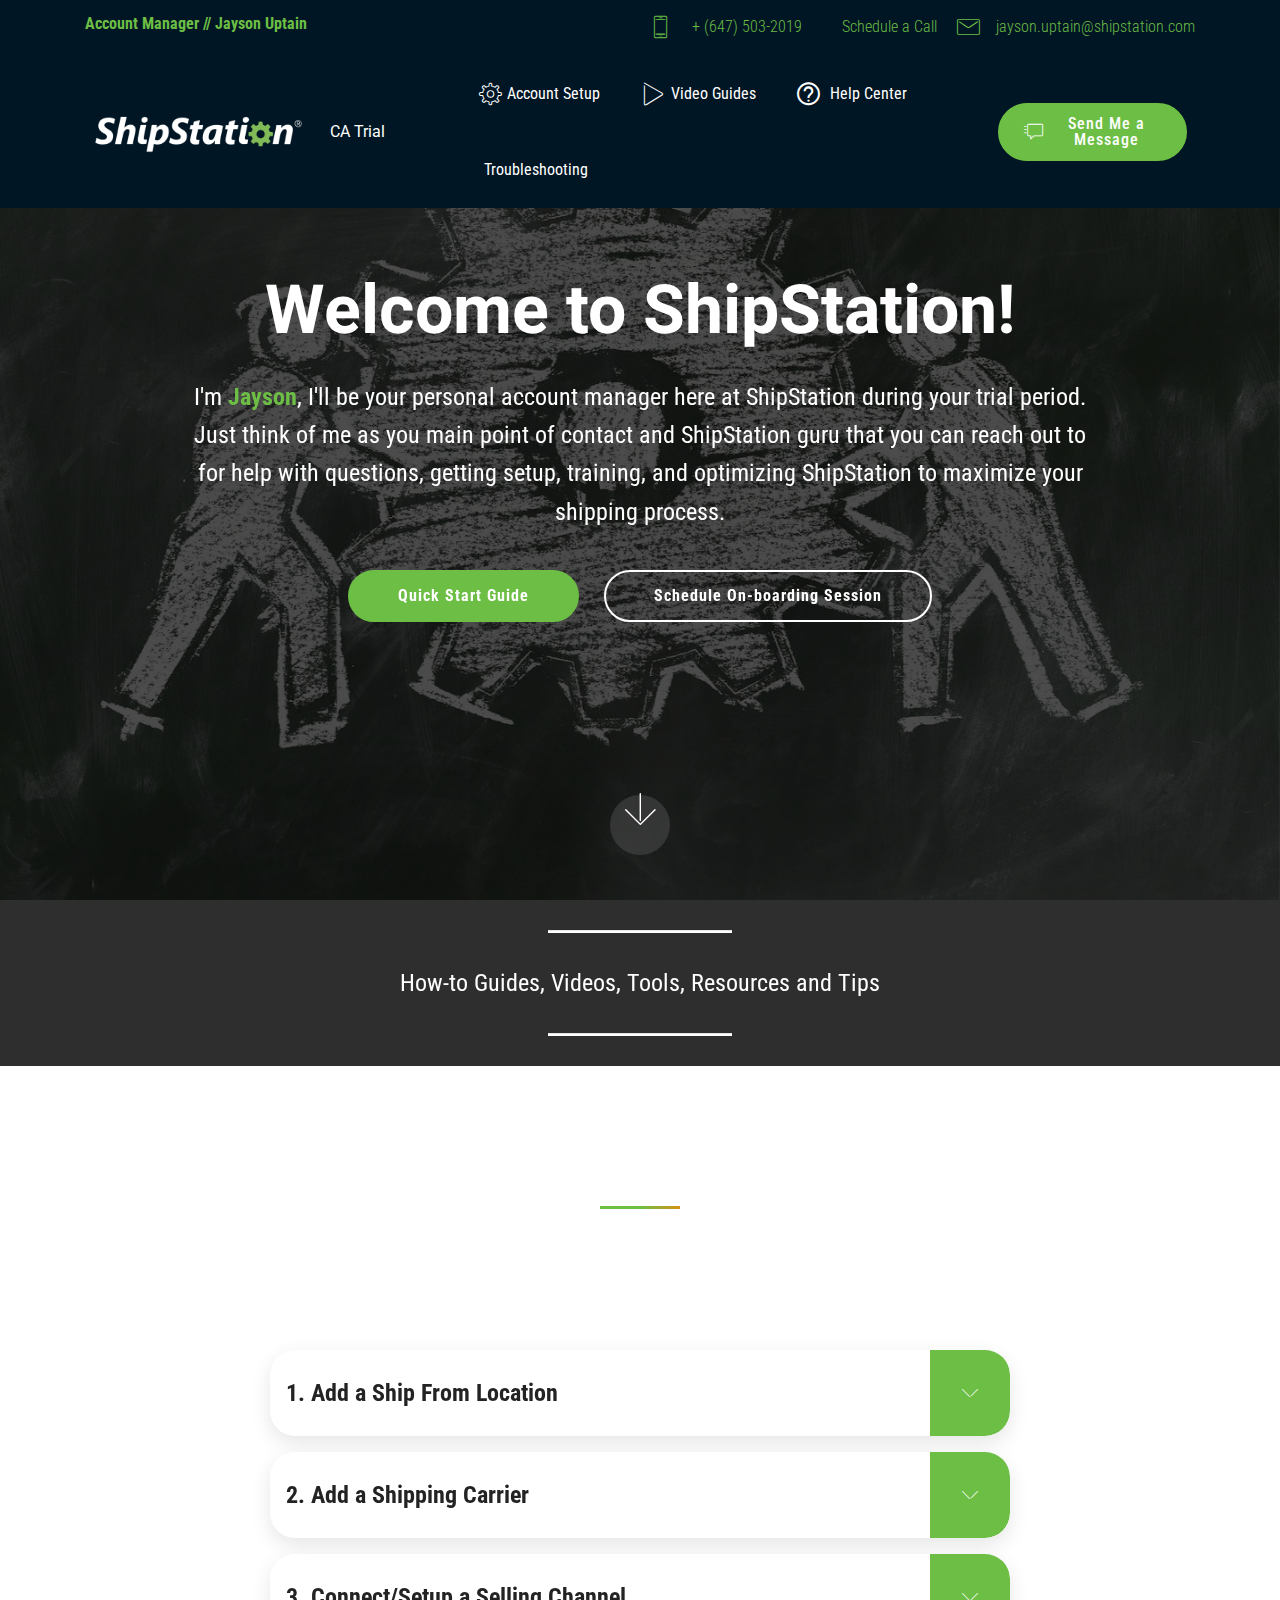
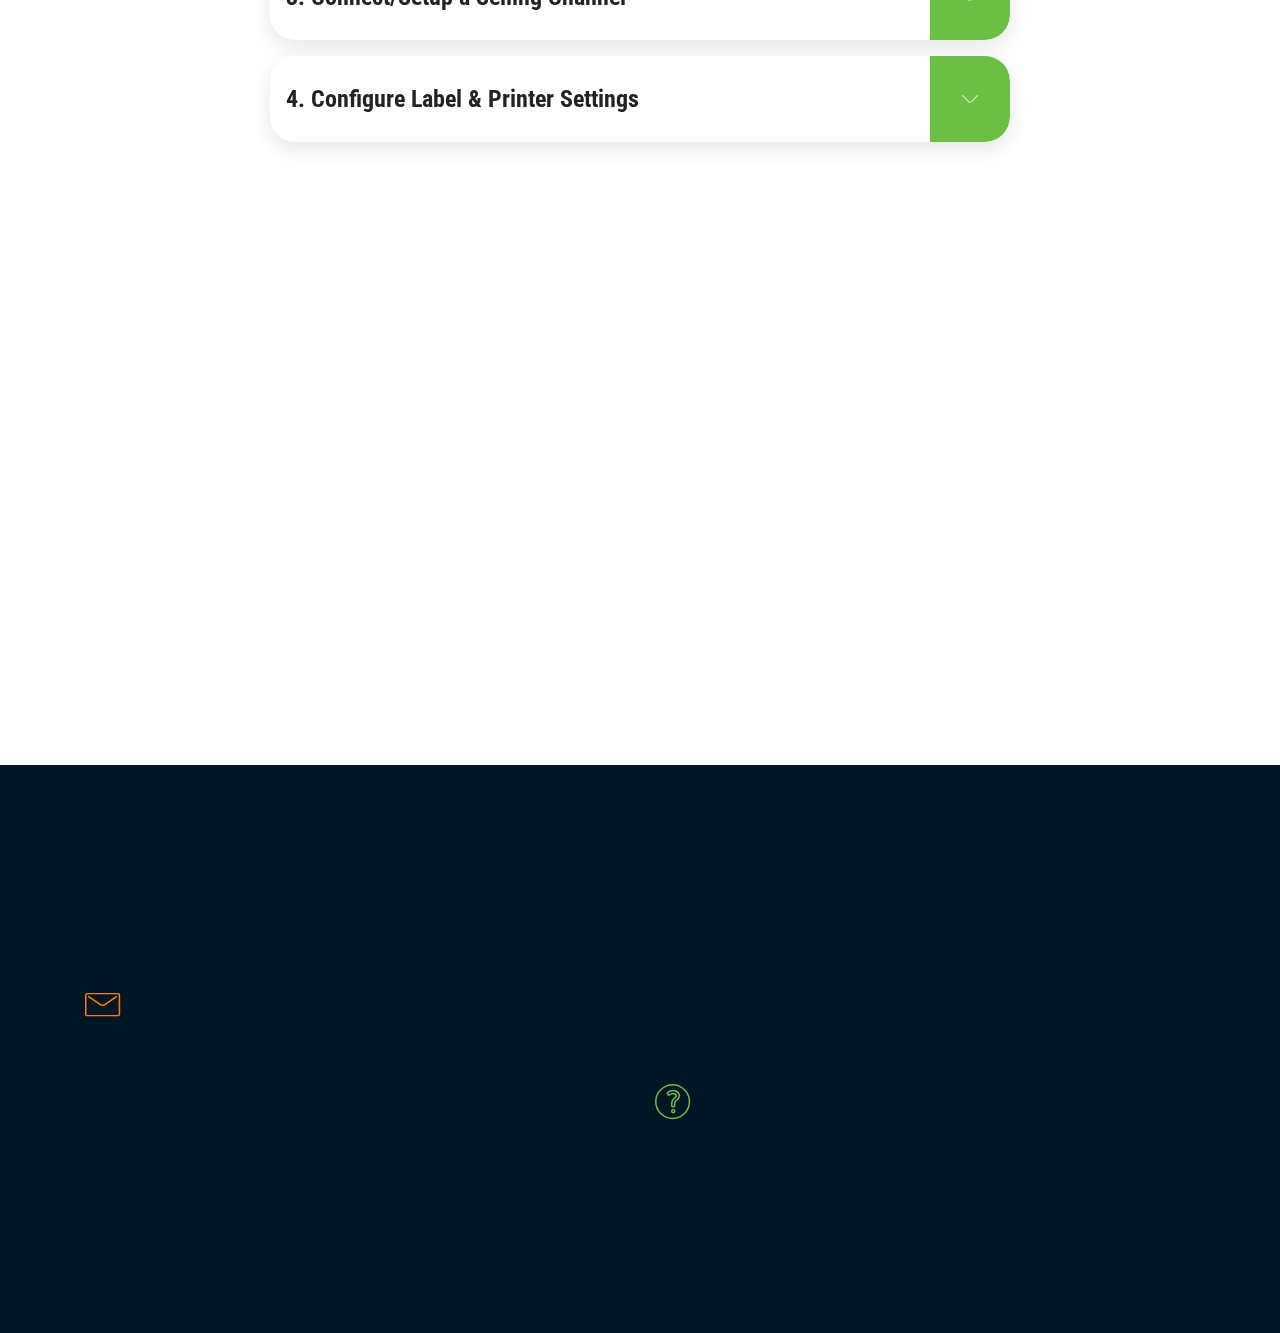
==== commit aca7f7e5: "create github pages" ====
--- a/index.html
+++ b/index.html
@@ -10,23 +10,20 @@
   <meta name="description" content="Account Manager: Jordan Carter - jordan.carter@shipstation.ca - get help, ask questions, schedule a call with your account manager, refer to the how-to guides and resources provided.">
   
   <title>ShipStation Canada - Trial Resources</title>
-  <link rel="stylesheet" href="assets/icon54/style.css">
+  <link rel="stylesheet" href="assets/web/assets/mobirise-icons2/mobirise2.css">
   <link rel="stylesheet" href="assets/web/assets/mobirise-icons/mobirise-icons.css">
-  <link rel="stylesheet" href="assets/web/assets/mobirise-icons2/mobirise2.css">
-  <link rel="stylesheet" href="assets/font-awesome/css/font-awesome.css">
   <link rel="stylesheet" href="assets/bootstrap/css/bootstrap.min.css">
   <link rel="stylesheet" href="assets/bootstrap/css/bootstrap-grid.min.css">
   <link rel="stylesheet" href="assets/bootstrap/css/bootstrap-reboot.min.css">
+  <link rel="stylesheet" href="assets/dropdown/css/style.css">
+  <link rel="stylesheet" href="assets/tether/tether.min.css">
   <link rel="stylesheet" href="assets/animatecss/animate.min.css">
-  <link rel="stylesheet" href="assets/tether/tether.min.css">
-  <link rel="stylesheet" href="assets/dropdown/css/style.css">
+  <link rel="stylesheet" href="assets/socicon/css/styles.css">
   <link rel="stylesheet" href="assets/theme/css/style.css">
-  <link rel="stylesheet" href="assets/formoid-css/recaptcha.css">
   <link rel="preload" as="style" href="assets/mobirise/css/mbr-additional.css"><link rel="stylesheet" href="assets/mobirise/css/mbr-additional.css" type="text/css">
   
   
   
-
 </head>
 <body>
   <section class="extMenu2 menu cid-rKmttCpSHC" once="menu" id="extMenu8-0">
@@ -90,7 +87,7 @@
     </nav>
 </section>
 
-<section class="engine"><a href="https://mobirise.info/f">simple website creator</a></section><section class="cid-rKmtHW9oyt mbr-fullscreen mbr-parallax-background" id="header2-2">
+<section class="engine"><a href="https://mobirise.info/q">free responsive website templates</a></section><section class="cid-rKmtHW9oyt mbr-fullscreen mbr-parallax-background" id="header2-2">
 
     
 
@@ -207,6 +204,62 @@
             
                     
                 </div>
+            </div>
+        </div>
+    </div>
+</section>
+
+<section class="content5 cid-rPzCqSioGY" id="extContacts5-1p">
+    
+
+    <div class="container">
+        <div class="row">
+            <div class="col-lg-8">
+                <div class="card-img">
+                    <script src="https://fast.wistia.com/embed/medias/v8zsolmm2x.jsonp" async></script><script src="https://fast.wistia.com/assets/external/E-v1.js" async></script><div class="wistia_responsive_padding" style="padding:56.25% 0 0 0;position:relative;"><div class="wistia_responsive_wrapper" style="height:100%;left:0;position:absolute;top:0;width:100%;"><span class="wistia_embed wistia_async_v8zsolmm2x popover=true popoverAnimateThumbnail=true videoFoam=true" style="display:inline-block;height:100%;position:relative;width:100%">&nbsp;</span></div></div>
+                </div>
+
+            </div>
+
+            <div class="col-lg-4">
+
+                <h4 class="card-title mbr-semibold pb-2 align-left mbr-fonts-style display-2">Meet Team Canada</h4>
+
+                <p class="mbr-text align-left mbr-fonts-style display-7"><em>Our Passion is Helping your business grow. We are Ready. Human. Experts.</em></p>
+
+
+                <p class="items items-col align-left mbr-fonts-style display-7">Wherever you Sell, However you Ship. Exceptionally Efficient.<br></p>
+
+
+                <div class="social-list pt-2 align-left">
+
+                    <p class="items align-left mbr-fonts-style display-4"><strong>
+                            SHARE:&nbsp;</strong></p>
+
+
+                    <div class="soc-item">
+                        <a href="https://twitter.com/shipstation" target="_blank">
+                            <span class="mbr-iconfont mbr-iconfont-social socicon-twitter socicon"></span>
+                        </a>
+                    </div>
+                    <div class="soc-item">
+                        <a href="https://www.facebook.com/ShipStation/" target="_blank">
+                            <span class="mbr-iconfont mbr-iconfont-social socicon-facebook socicon"></span>
+                        </a>
+                    </div>
+                    <div class="soc-item">
+                        <a href="https://www.youtube.com/channel/UCIiOVuVEPmab4YdibVVtydw" target="_blank">
+                            <span class="mbr-iconfont mbr-iconfont-social socicon-youtube socicon"></span>
+                        </a>
+                    </div>
+                    <div class="soc-item">
+                        <a href="https://instagram.com/shipstation" target="_blank">
+                            <span class="mbr-iconfont mbr-iconfont-social socicon-instagram socicon"></span>
+                        </a>
+                    </div>
+                </div>
+
+
             </div>
         </div>
     </div>
@@ -292,20 +345,18 @@
   <script src="assets/web/assets/jquery/jquery.min.js"></script>
   <script src="assets/popper/popper.min.js"></script>
   <script src="assets/bootstrap/js/bootstrap.min.js"></script>
-  <script src="assets/touchswipe/jquery.touch-swipe.min.js"></script>
-  <script src="assets/tether/tether.min.js"></script>
-  <script src="assets/parallax/jarallax.min.js"></script>
-  <script src="assets/mbr-switch-arrow/mbr-switch-arrow.js"></script>
-  <script src="assets/viewportchecker/jquery.viewportchecker.js"></script>
   <script src="assets/smoothscroll/smooth-scroll.js"></script>
   <script src="assets/dropdown/js/nav-dropdown.js"></script>
   <script src="assets/dropdown/js/navbar-dropdown.js"></script>
+  <script src="assets/tether/tether.min.js"></script>
+  <script src="assets/viewportchecker/jquery.viewportchecker.js"></script>
+  <script src="assets/parallax/jarallax.min.js"></script>
+  <script src="assets/mbr-switch-arrow/mbr-switch-arrow.js"></script>
+  <script src="assets/touchswipe/jquery.touch-swipe.min.js"></script>
   <script src="assets/theme/js/script.js"></script>
-  <script src="assets/formoid/formoid.min.js"></script>
   
   
  <div id="scrollToTop" class="scrollToTop mbr-arrow-up"><a style="text-align: center;"><i class="mbr-arrow-up-icon mbr-arrow-up-icon-cm cm-icon cm-icon-smallarrow-up"></i></a></div>
     <input name="animation" type="hidden">
-  
-</body>
+  </body>
 </html>--- a/assets/socicon/css/styles.css
+++ b/assets/socicon/css/styles.css
@@ -0,0 +1,544 @@
+@charset "UTF-8";
+
+@font-face {
+  font-family: "socicon";
+  src:url("../fonts/socicon.eot");
+  src:url("../fonts/socicon.eot?#iefix") format("embedded-opentype"),
+    url("../fonts/socicon.woff") format("woff"),
+    url("../fonts/socicon.ttf") format("truetype"),
+    url("../fonts/socicon.svg#socicon") format("svg");
+  font-weight: normal;
+  font-style: normal;
+  font-display:swap;
+}
+
+[data-icon]:before {
+  font-family: "socicon" !important;
+  content: attr(data-icon);
+  font-style: normal !important;
+  font-weight: normal !important;
+  font-variant: normal !important;
+  text-transform: none !important;
+  speak: none;
+  line-height: 1;
+  -webkit-font-smoothing: antialiased;
+  -moz-osx-font-smoothing: grayscale;
+}
+
+[class^="socicon-"]:before,
+[class*=" socicon-"]:before {
+  font-family: "socicon" !important;
+  font-style: normal !important;
+  font-weight: normal !important;
+  font-variant: normal !important;
+  text-transform: none !important;
+  speak: none;
+  line-height: 1;
+  -webkit-font-smoothing: antialiased;
+  -moz-osx-font-smoothing: grayscale;
+}
+
+.socicon-modelmayhem:before {
+  content: "\e000";
+}
+.socicon-mixcloud:before {
+  content: "\e001";
+}
+.socicon-drupal:before {
+  content: "\e002";
+}
+.socicon-swarm:before {
+  content: "\e003";
+}
+.socicon-istock:before {
+  content: "\e004";
+}
+.socicon-yammer:before {
+  content: "\e005";
+}
+.socicon-ello:before {
+  content: "\e006";
+}
+.socicon-stackoverflow:before {
+  content: "\e007";
+}
+.socicon-persona:before {
+  content: "\e008";
+}
+.socicon-triplej:before {
+  content: "\e009";
+}
+.socicon-houzz:before {
+  content: "\e00a";
+}
+.socicon-rss:before {
+  content: "\e00b";
+}
+.socicon-paypal:before {
+  content: "\e00c";
+}
+.socicon-odnoklassniki:before {
+  content: "\e00d";
+}
+.socicon-airbnb:before {
+  content: "\e00e";
+}
+.socicon-periscope:before {
+  content: "\e00f";
+}
+.socicon-outlook:before {
+  content: "\e010";
+}
+.socicon-coderwall:before {
+  content: "\e011";
+}
+.socicon-tripadvisor:before {
+  content: "\e012";
+}
+.socicon-appnet:before {
+  content: "\e013";
+}
+.socicon-goodreads:before {
+  content: "\e014";
+}
+.socicon-tripit:before {
+  content: "\e015";
+}
+.socicon-lanyrd:before {
+  content: "\e016";
+}
+.socicon-slideshare:before {
+  content: "\e017";
+}
+.socicon-buffer:before {
+  content: "\e018";
+}
+.socicon-disqus:before {
+  content: "\e019";
+}
+.socicon-vkontakte:before {
+  content: "\e01a";
+}
+.socicon-whatsapp:before {
+  content: "\e01b";
+}
+.socicon-patreon:before {
+  content: "\e01c";
+}
+.socicon-storehouse:before {
+  content: "\e01d";
+}
+.socicon-pocket:before {
+  content: "\e01e";
+}
+.socicon-mail:before {
+  content: "\e01f";
+}
+.socicon-blogger:before {
+  content: "\e020";
+}
+.socicon-technorati:before {
+  content: "\e021";
+}
+.socicon-reddit:before {
+  content: "\e022";
+}
+.socicon-dribbble:before {
+  content: "\e023";
+}
+.socicon-stumbleupon:before {
+  content: "\e024";
+}
+.socicon-digg:before {
+  content: "\e025";
+}
+.socicon-envato:before {
+  content: "\e026";
+}
+.socicon-behance:before {
+  content: "\e027";
+}
+.socicon-delicious:before {
+  content: "\e028";
+}
+.socicon-deviantart:before {
+  content: "\e029";
+}
+.socicon-forrst:before {
+  content: "\e02a";
+}
+.socicon-play:before {
+  content: "\e02b";
+}
+.socicon-zerply:before {
+  content: "\e02c";
+}
+.socicon-wikipedia:before {
+  content: "\e02d";
+}
+.socicon-apple:before {
+  content: "\e02e";
+}
+.socicon-flattr:before {
+  content: "\e02f";
+}
+.socicon-github:before {
+  content: "\e030";
+}
+.socicon-renren:before {
+  content: "\e031";
+}
+.socicon-friendfeed:before {
+  content: "\e032";
+}
+.socicon-newsvine:before {
+  content: "\e033";
+}
+.socicon-identica:before {
+  content: "\e034";
+}
+.socicon-bebo:before {
+  content: "\e035";
+}
+.socicon-zynga:before {
+  content: "\e036";
+}
+.socicon-steam:before {
+  content: "\e037";
+}
+.socicon-xbox:before {
+  content: "\e038";
+}
+.socicon-windows:before {
+  content: "\e039";
+}
+.socicon-qq:before {
+  content: "\e03a";
+}
+.socicon-douban:before {
+  content: "\e03b";
+}
+.socicon-meetup:before {
+  content: "\e03c";
+}
+.socicon-playstation:before {
+  content: "\e03d";
+}
+.socicon-android:before {
+  content: "\e03e";
+}
+.socicon-snapchat:before {
+  content: "\e03f";
+}
+.socicon-twitter:before {
+  content: "\e040";
+}
+.socicon-facebook:before {
+  content: "\e041";
+}
+.socicon-googleplus:before {
+  content: "\e042";
+}
+.socicon-pinterest:before {
+  content: "\e043";
+}
+.socicon-foursquare:before {
+  content: "\e044";
+}
+.socicon-yahoo:before {
+  content: "\e045";
+}
+.socicon-skype:before {
+  content: "\e046";
+}
+.socicon-yelp:before {
+  content: "\e047";
+}
+.socicon-feedburner:before {
+  content: "\e048";
+}
+.socicon-linkedin:before {
+  content: "\e049";
+}
+.socicon-viadeo:before {
+  content: "\e04a";
+}
+.socicon-xing:before {
+  content: "\e04b";
+}
+.socicon-myspace:before {
+  content: "\e04c";
+}
+.socicon-soundcloud:before {
+  content: "\e04d";
+}
+.socicon-spotify:before {
+  content: "\e04e";
+}
+.socicon-grooveshark:before {
+  content: "\e04f";
+}
+.socicon-lastfm:before {
+  content: "\e050";
+}
+.socicon-youtube:before {
+  content: "\e051";
+}
+.socicon-vimeo:before {
+  content: "\e052";
+}
+.socicon-dailymotion:before {
+  content: "\e053";
+}
+.socicon-vine:before {
+  content: "\e054";
+}
+.socicon-flickr:before {
+  content: "\e055";
+}
+.socicon-500px:before {
+  content: "\e056";
+}
+.socicon-wordpress:before {
+  content: "\e058";
+}
+.socicon-tumblr:before {
+  content: "\e059";
+}
+.socicon-twitch:before {
+  content: "\e05a";
+}
+.socicon-8tracks:before {
+  content: "\e05b";
+}
+.socicon-amazon:before {
+  content: "\e05c";
+}
+.socicon-icq:before {
+  content: "\e05d";
+}
+.socicon-smugmug:before {
+  content: "\e05e";
+}
+.socicon-ravelry:before {
+  content: "\e05f";
+}
+.socicon-weibo:before {
+  content: "\e060";
+}
+.socicon-baidu:before {
+  content: "\e061";
+}
+.socicon-angellist:before {
+  content: "\e062";
+}
+.socicon-ebay:before {
+  content: "\e063";
+}
+.socicon-imdb:before {
+  content: "\e064";
+}
+.socicon-stayfriends:before {
+  content: "\e065";
+}
+.socicon-residentadvisor:before {
+  content: "\e066";
+}
+.socicon-google:before {
+  content: "\e067";
+}
+.socicon-yandex:before {
+  content: "\e068";
+}
+.socicon-sharethis:before {
+  content: "\e069";
+}
+.socicon-bandcamp:before {
+  content: "\e06a";
+}
+.socicon-itunes:before {
+  content: "\e06b";
+}
+.socicon-deezer:before {
+  content: "\e06c";
+}
+.socicon-telegram:before {
+  content: "\e06e";
+}
+.socicon-openid:before {
+  content: "\e06f";
+}
+.socicon-amplement:before {
+  content: "\e070";
+}
+.socicon-viber:before {
+  content: "\e071";
+}
+.socicon-zomato:before {
+  content: "\e072";
+}
+.socicon-draugiem:before {
+  content: "\e074";
+}
+.socicon-endomodo:before {
+  content: "\e075";
+}
+.socicon-filmweb:before {
+  content: "\e076";
+}
+.socicon-stackexchange:before {
+  content: "\e077";
+}
+.socicon-wykop:before {
+  content: "\e078";
+}
+.socicon-teamspeak:before {
+  content: "\e079";
+}
+.socicon-teamviewer:before {
+  content: "\e07a";
+}
+.socicon-ventrilo:before {
+  content: "\e07b";
+}
+.socicon-younow:before {
+  content: "\e07c";
+}
+.socicon-raidcall:before {
+  content: "\e07d";
+}
+.socicon-mumble:before {
+  content: "\e07e";
+}
+.socicon-medium:before {
+  content: "\e06d";
+}
+.socicon-bebee:before {
+  content: "\e07f";
+}
+.socicon-hitbox:before {
+  content: "\e080";
+}
+.socicon-reverbnation:before {
+  content: "\e081";
+}
+.socicon-formulr:before {
+  content: "\e082";
+}
+.socicon-instagram:before {
+  content: "\e057";
+}
+.socicon-battlenet:before {
+  content: "\e083";
+}
+.socicon-chrome:before {
+  content: "\e084";
+}
+.socicon-discord:before {
+  content: "\e086";
+}
+.socicon-issuu:before {
+  content: "\e087";
+}
+.socicon-macos:before {
+  content: "\e088";
+}
+.socicon-firefox:before {
+  content: "\e089";
+}
+.socicon-opera:before {
+  content: "\e08d";
+}
+.socicon-keybase:before {
+  content: "\e090";
+}
+.socicon-alliance:before {
+  content: "\e091";
+}
+.socicon-livejournal:before {
+  content: "\e092";
+}
+.socicon-googlephotos:before {
+  content: "\e093";
+}
+.socicon-horde:before {
+  content: "\e094";
+}
+.socicon-etsy:before {
+  content: "\e095";
+}
+.socicon-zapier:before {
+  content: "\e096";
+}
+.socicon-google-scholar:before {
+  content: "\e097";
+}
+.socicon-researchgate:before {
+  content: "\e098";
+}
+.socicon-wechat:before {
+  content: "\e099";
+}
+.socicon-strava:before {
+  content: "\e09a";
+}
+.socicon-line:before {
+  content: "\e09b";
+}
+.socicon-lyft:before {
+  content: "\e09c";
+}
+.socicon-uber:before {
+  content: "\e09d";
+}
+.socicon-songkick:before {
+  content: "\e09e";
+}
+.socicon-viewbug:before {
+  content: "\e09f";
+}
+.socicon-googlegroups:before {
+  content: "\e0a0";
+}
+.socicon-quora:before {
+  content: "\e073";
+}
+.socicon-diablo:before {
+  content: "\e085";
+}
+.socicon-blizzard:before {
+  content: "\e0a1";
+}
+.socicon-hearthstone:before {
+  content: "\e08b";
+}
+.socicon-heroes:before {
+  content: "\e08a";
+}
+.socicon-overwatch:before {
+  content: "\e08c";
+}
+.socicon-warcraft:before {
+  content: "\e08e";
+}
+.socicon-starcraft:before {
+  content: "\e08f";
+}
+.socicon-beam:before {
+  content: "\e0a2";
+}
+.socicon-curse:before {
+  content: "\e0a3";
+}
+.socicon-player:before {
+  content: "\e0a4";
+}
+.socicon-streamjar:before {
+  content: "\e0a5";
+}
+.socicon-nintendo:before {
+  content: "\e0a6";
+}
+.socicon-hellocoton:before {
+  content: "\e0a7";
+}
--- a/assets/mobirise/css/mbr-additional.css
+++ b/assets/mobirise/css/mbr-additional.css
@@ -1477,6 +1477,62 @@
 .cid-rKSuIkYYPP .sign {
   color: #232323;
 }
+.cid-rPzCqSioGY {
+  padding-top: 60px;
+  padding-bottom: 60px;
+  background-color: #ffffff;
+}
+.cid-rPzCqSioGY .mbr-text {
+  color: #9c969b;
+}
+@media (min-width: 992px) {
+  .cid-rPzCqSioGY img {
+    width: 90%;
+  }
+}
+.cid-rPzCqSioGY .social-list {
+  display: flex;
+  flex-wrap: wrap;
+  align-items: center;
+}
+.cid-rPzCqSioGY .items {
+  margin-bottom: 0;
+  color: #767676;
+}
+.cid-rPzCqSioGY .soc-item {
+  width: 20px;
+  height: 20px;
+  display: flex;
+  justify-content: center;
+  align-items: center;
+  margin: 0.25rem 0.3rem;
+}
+.cid-rPzCqSioGY .soc-item span {
+  font-size: 1rem;
+  color: #3d626c !important;
+  transition: all 0.3s;
+}
+.cid-rPzCqSioGY .soc-item:hover span {
+  color: #6cbe45 !important;
+}
+.cid-rPzCqSioGY .items-col {
+  line-height: 1.0;
+  margin: 0;
+}
+@media (max-width: 992px) {
+  .cid-rPzCqSioGY .card-img {
+    margin-bottom: 2rem;
+  }
+}
+@media (max-width: 767px) {
+  .cid-rPzCqSioGY .social-list {
+    justify-content: center;
+  }
+}
+.cid-rPzCqSioGY .mbr-text,
+.cid-rPzCqSioGY .mbr-section-btn {
+  color: #767676;
+}
 .cid-rKoY5gboVu {
   padding-top: 90px;
   padding-bottom: 90px;
--- a/assets/mobirise/css/mbr-additional.css
+++ b/assets/mobirise/css/mbr-additional.css
@@ -1477,6 +1477,62 @@
 .cid-rKSuIkYYPP .sign {
   color: #232323;
 }
+.cid-rPzCqSioGY {
+  padding-top: 60px;
+  padding-bottom: 60px;
+  background-color: #ffffff;
+}
+.cid-rPzCqSioGY .mbr-text {
+  color: #9c969b;
+}
+@media (min-width: 992px) {
+  .cid-rPzCqSioGY img {
+    width: 90%;
+  }
+}
+.cid-rPzCqSioGY .social-list {
+  display: flex;
+  flex-wrap: wrap;
+  align-items: center;
+}
+.cid-rPzCqSioGY .items {
+  margin-bottom: 0;
+  color: #767676;
+}
+.cid-rPzCqSioGY .soc-item {
+  width: 20px;
+  height: 20px;
+  display: flex;
+  justify-content: center;
+  align-items: center;
+  margin: 0.25rem 0.3rem;
+}
+.cid-rPzCqSioGY .soc-item span {
+  font-size: 1rem;
+  color: #3d626c !important;
+  transition: all 0.3s;
+}
+.cid-rPzCqSioGY .soc-item:hover span {
+  color: #6cbe45 !important;
+}
+.cid-rPzCqSioGY .items-col {
+  line-height: 1.0;
+  margin: 0;
+}
+@media (max-width: 992px) {
+  .cid-rPzCqSioGY .card-img {
+    margin-bottom: 2rem;
+  }
+}
+@media (max-width: 767px) {
+  .cid-rPzCqSioGY .social-list {
+    justify-content: center;
+  }
+}
+.cid-rPzCqSioGY .mbr-text,
+.cid-rPzCqSioGY .mbr-section-btn {
+  color: #767676;
+}
 .cid-rKoY5gboVu {
   padding-top: 90px;
   padding-bottom: 90px;
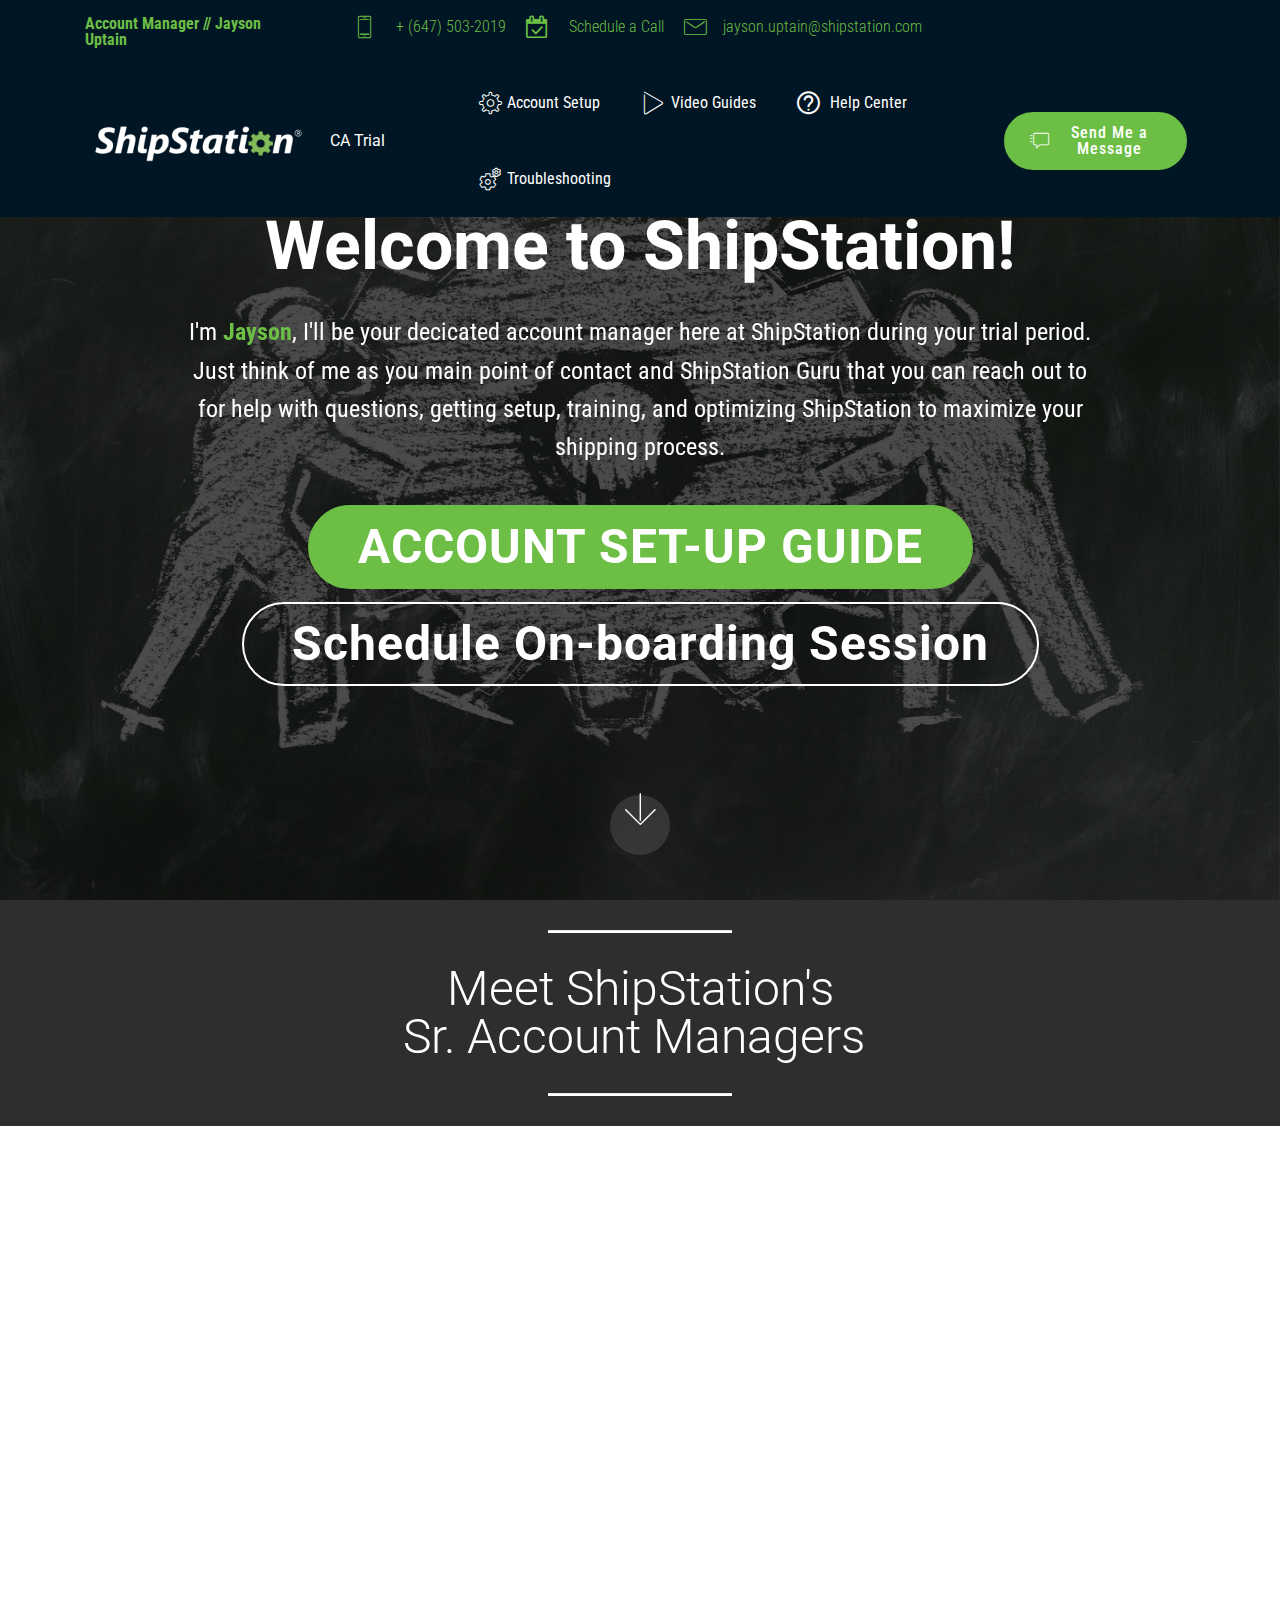
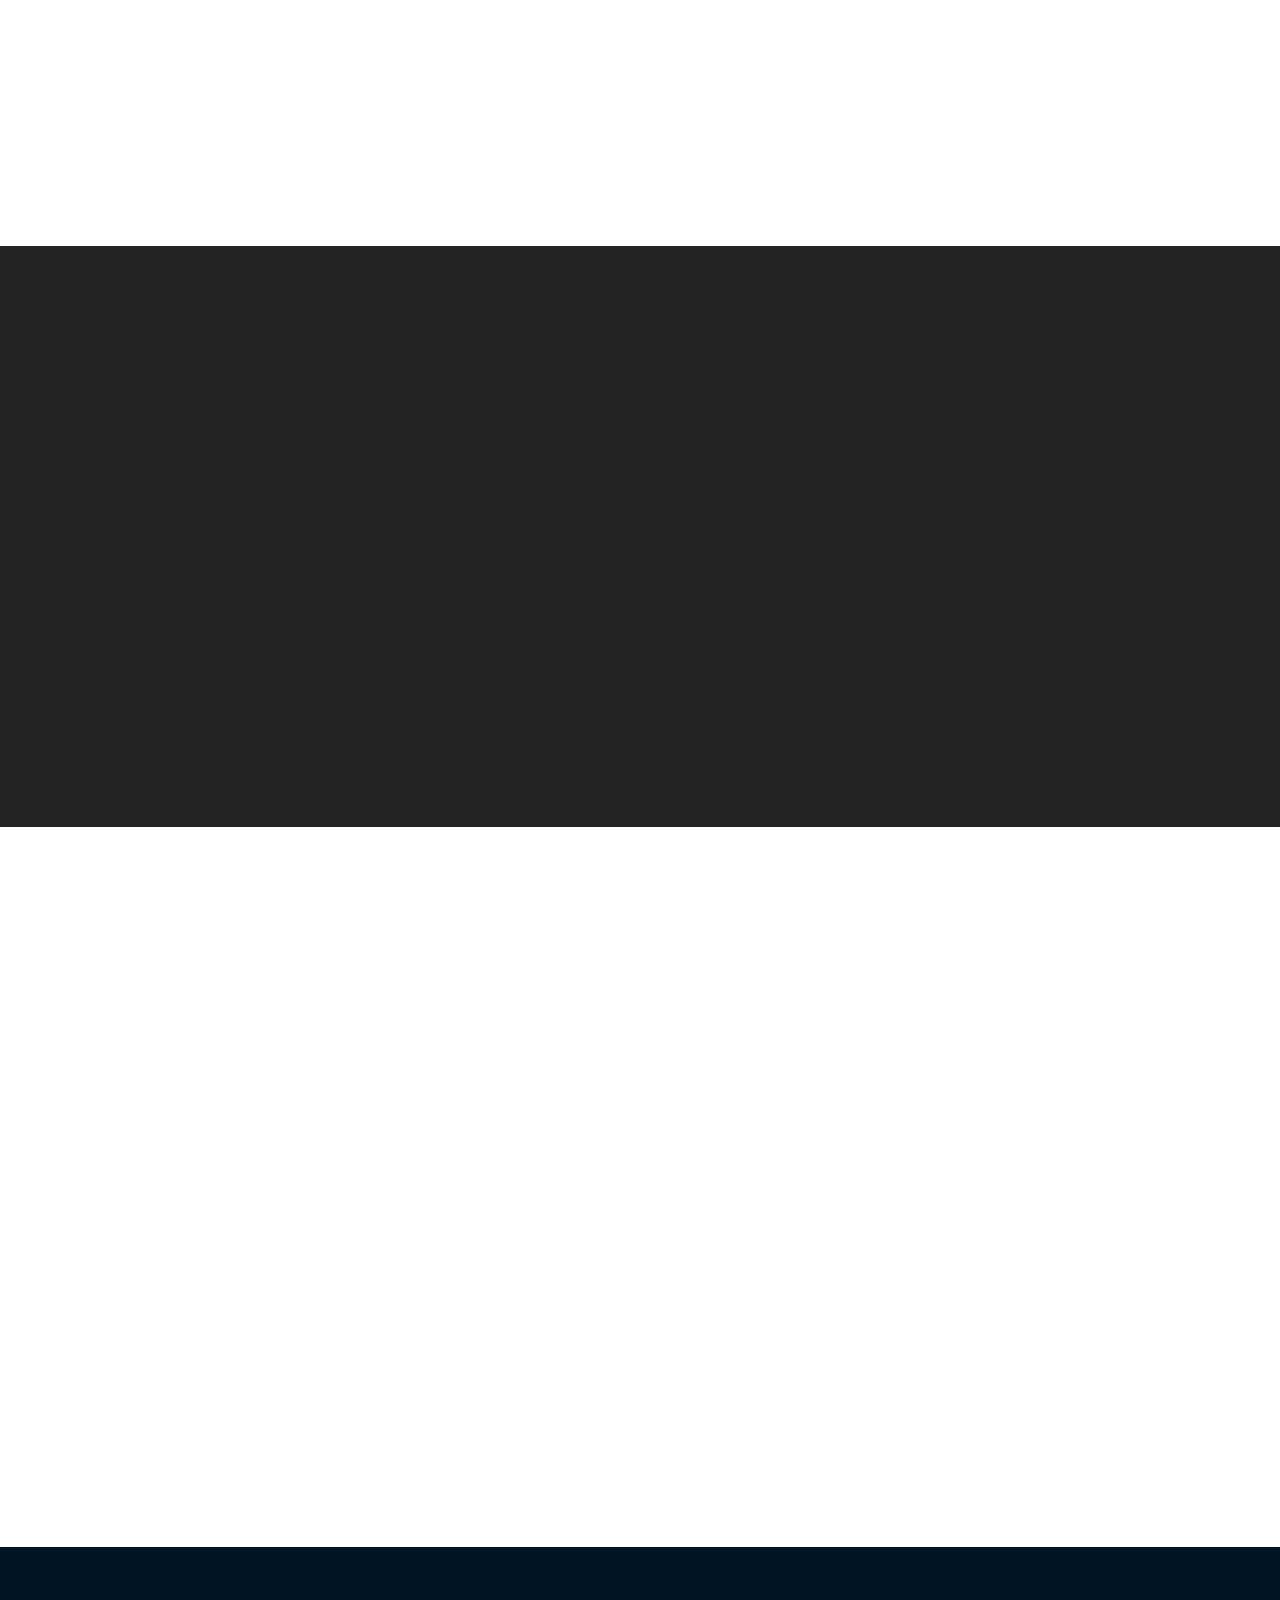
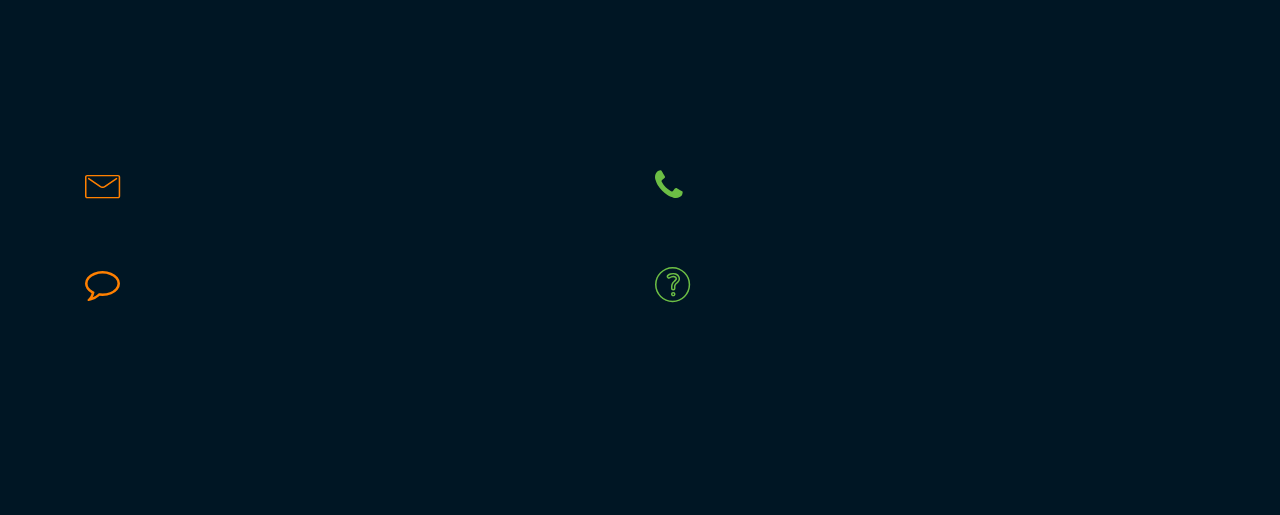
==== commit a6c65e4c: "create github pages" ====
--- a/index.html
+++ b/index.html
@@ -1,31 +1,50 @@
 <!DOCTYPE html>
 <html  >
 <head>
-  <!-- Site made with Mobirise Website Builder v4.11.6, https://mobirise.com -->
+  
   <meta charset="UTF-8">
   <meta http-equiv="X-UA-Compatible" content="IE=edge">
-  <meta name="generator" content="Mobirise v4.11.6, mobirise.com">
+  
   <meta name="viewport" content="width=device-width, initial-scale=1, minimum-scale=1">
-  <link rel="shortcut icon" href="assets/images/shipstation-stacked-white-shipstation-stacked-white-128x128.png" type="image/x-icon">
-  <meta name="description" content="Account Manager: Jordan Carter - jordan.carter@shipstation.ca - get help, ask questions, schedule a call with your account manager, refer to the how-to guides and resources provided.">
+  <link rel="shortcut icon" href="assets/images/shipstation-stacked-white-shipstation-stacked-white.jpg" type="image/x-icon">
+  <meta name="description" content="Account Manager: Jayson Uptain - jayson.uptain@shipstation.ca - get help, ask questions, schedule a call with your account manager, refer to the how-to guides and resources provided.">
+  
   
   <title>ShipStation Canada - Trial Resources</title>
   <link rel="stylesheet" href="assets/web/assets/mobirise-icons2/mobirise2.css">
   <link rel="stylesheet" href="assets/web/assets/mobirise-icons/mobirise-icons.css">
+  <link rel="stylesheet" href="assets/font-awesome/css/font-awesome.css">
+  <link rel="stylesheet" href="assets/icon54/style.css">
   <link rel="stylesheet" href="assets/bootstrap/css/bootstrap.min.css">
   <link rel="stylesheet" href="assets/bootstrap/css/bootstrap-grid.min.css">
   <link rel="stylesheet" href="assets/bootstrap/css/bootstrap-reboot.min.css">
+  <link rel="stylesheet" href="assets/tether/tether.min.css">
   <link rel="stylesheet" href="assets/dropdown/css/style.css">
-  <link rel="stylesheet" href="assets/tether/tether.min.css">
   <link rel="stylesheet" href="assets/animatecss/animate.min.css">
-  <link rel="stylesheet" href="assets/socicon/css/styles.css">
   <link rel="stylesheet" href="assets/theme/css/style.css">
   <link rel="preload" as="style" href="assets/mobirise/css/mbr-additional.css"><link rel="stylesheet" href="assets/mobirise/css/mbr-additional.css" type="text/css">
   
   
   
+  
 </head>
 <body>
+
+<!-- Analytics -->
+<!-- Global site tag (gtag.js) - Google Analytics -->
+<script async src="https://www.googletagmanager.com/gtag/js?id=UA-175887340-1"></script>
+<script>
+  window.dataLayer = window.dataLayer || [];
+  function gtag(){dataLayer.push(arguments);}
+  gtag('js', new Date());
+
+  gtag('config', 'UA-175887340-1');
+</script>
+
+<!-- /Analytics -->
+
+
+  
   <section class="extMenu2 menu cid-rKmttCpSHC" once="menu" id="extMenu8-0">
 
     
@@ -43,7 +62,7 @@
                         <div class="content-right-side" data-app-modern-menu="true"><a class="content-link link mbr-black text-primary display-4" href="tel:+1-647-503-2019">
                             <span class="mbri-mobile2 mbr-iconfont mbr-iconfont-btn "></span>
                                 + (647) 503-2019&nbsp;</a> 
-                            <a class="content-link link mbr-black text-primary display-4" href="https://cal.mixmax.com/jaysonuptain-shipstation/5-15" target="_blank"><span class="fa fa-calendar-check-o mbr-iconfont mbr-iconfont-btn"></span>&nbsp;Schedule a Call&nbsp;</a>
+                            <a class="content-link link mbr-black text-primary display-4" href="index.html#custom-html-29" target="_blank"><span class="fa fa-calendar-check-o mbr-iconfont mbr-iconfont-btn"></span>&nbsp;Schedule a Call&nbsp;</a>
                             <a class="content-link link mbr-black text-primary display-4" href="mailto:jayson.uptain@shipstation.com">
                             <span class="mbri-letter mbr-iconfont mbr-iconfont-btn "></span>jayson.uptain@shipstation.com</a></div>
                     </div>
@@ -56,7 +75,7 @@
                 <div class="navbar-brand">
                 <span class="navbar-logo">
                     <a href="index.html">
-                        <img src="assets/images/shipstation-logo-white-344x138.png" alt="Mobirise" title="" style="height: 3.8rem;">
+                        <img src="assets/images/shipstation-logo-white-344x138.png" alt="" title="" style="height: 3.8rem;">
                     </a>
                 </span>
                     <span class="navbar-caption-wrap"><a href="index.html" class="brand-link mbr-black text-warning display-7">CA Trial</a></span>
@@ -72,7 +91,7 @@
             </div>
             <div class="collapse navbar-collapse" id="navbarSupportedContent">
                 <ul class="navbar-nav nav-dropdown js-float-line" data-app-modern-menu="true"><li class="nav-item">
-                        <a class="nav-link link mbr-black text-warning display-4" href="index.html#extAccordion8-t">
+                        <a class="nav-link link mbr-black text-warning display-4" href="page2.html">
                             <span class="mbri-setting3 mbr-iconfont mbr-iconfont-btn"></span>
                             Account Setup</a>
                     </li><li class="nav-item"><a class="nav-link link mbr-black text-warning display-4" href="https://www.shipstation.com/videos/" target="_blank"><span class="mbri-play mbr-iconfont mbr-iconfont-btn"></span>&nbsp;Video Guides</a></li><li class="nav-item"><a class="nav-link link mbr-black text-warning display-4" href="https://help.shipstation.ca/hc/en-ca" target="_blank"><span class="mobi-mbri mobi-mbri-help mbr-iconfont mbr-iconfont-btn"></span>&nbsp; Help Center</a></li>
@@ -87,7 +106,7 @@
     </nav>
 </section>
 
-<section class="engine"><a href="https://mobirise.info/q">free responsive website templates</a></section><section class="cid-rKmtHW9oyt mbr-fullscreen mbr-parallax-background" id="header2-2">
+<section class="cid-rKmtHW9oyt mbr-fullscreen mbr-parallax-background" id="header2-2">
 
     
 
@@ -100,9 +119,9 @@
                     Welcome to ShipStation!</h1>
                 
                 <p class="mbr-text pb-3 mbr-fonts-style display-5">
-                    I'm <a href="mailto:jayson.uptain@shipstation.com"><strong>Jayson</strong></a>, I'll be your personal account manager here at ShipStation during your trial period. Just think of me as you main point of contact and ShipStation guru that you can reach out to for help with questions, getting setup, training, and optimizing ShipStation to maximize your shipping process.</p>
-                <div class="mbr-section-btn"><a class="btn btn-md btn-primary display-4" href="index.html#extAccordion8-t"><strong>Quick Start Guide</strong></a>
-                    <a class="btn btn-md btn-white-outline display-4" href="https://cal.mixmax.com/jaysonuptain-shipstation/5-15" target="_blank"><strong>Schedule On-boarding Session</strong></a></div>
+                    I'm <a href="mailto:jayson.uptain@shipstation.com"><strong>Jayson</strong></a>, I'll be your decicated account manager here at ShipStation during your trial period. Just think of me as you main point of contact and ShipStation Guru that you can reach out to for help with questions, getting setup, training, and optimizing ShipStation to maximize your shipping process.</p>
+                <div class="mbr-section-btn"><a class="btn btn-md btn-primary display-2" href="page2.html"><strong>ACCOUNT SET-UP GUIDE</strong></a>
+                    <a class="btn btn-md btn-white-outline display-2" href="index.html#custom-html-29" target="_blank"><strong>Schedule On-boarding Session</strong></a></div>
             </div>
         </div>
     </div>
@@ -120,150 +139,41 @@
     <div class="container">
         <div class="inner-container" style="width: 66%;">
             <hr class="line" style="width: 25%;">
-            <div class="section-text align-center mbr-white mbr-fonts-style display-5">How-to Guides, Videos, Tools, Resources and Tips</div>
+            <div class="section-text align-center mbr-white mbr-fonts-style display-2">Meet ShipStation's <br>Sr. Account Managers&nbsp;</div>
             <hr class="line" style="width: 25%;">
         </div>
     </div>
 </section>
 
-<section class="accordion1 cid-rKSuIkYYPP" id="extAccordion8-t">
-
-    
-
-    
-    <div class="container-fluid">
-        <div class="media-container-row align-center">
-            <div class="col-12 col-md-12">
-                <h2 class="mbr-section-title mbr-fonts-style display-2">
-                    ShipStation Setup</h2>
-                <div class="underline align-center pb-3">
-                    <div class="line"></div>
-                </div>
-                <h3 class="mbr-section-subtitle mbr-light mbr-fonts-style pb-5 display-5">
-                    To begin your Account Setup - Go ahead and Login to your ShipStation Dashboard in a new browser window <a href="https://ship11.shipstation.com" target="_blank">Here</a>&nbsp; <br>Following the 4 steps below - each link will direct you right to the each setting to configure:</h3>
-                <div id="bootstrap-accordion_3" class="panel-group accordionStyles accordion col-sm-12 col-md-10 col-lg-8 align-left" role="tablist" aria-multiselectable="true">
-                    <div class="card">
-                        <div class="card-header" role="tab" id="headingOne">
-                            <a role="button" class="collapsed panel-title" data-toggle="collapse" data-core="" href="#collapse1_3" aria-expanded="false" aria-controls="collapse1">
-                                <span class="sign mbr-iconfont mbri-arrow-down inactive"></span>
-                                <h4 class="mbr-fonts-style header-text display-5"><strong>1. Add a Ship From Location</strong></h4>
-                            </a>
-                        </div>
-                        <div id="collapse1_3" class="panel-collapse noScroll collapse" role="tabpanel" aria-labelledby="headingOne" data-parent="#bootstrap-accordion_3">
-                            <div class="panel-body p-4">
-                                <p class="mbr-fonts-style panel-text display-7"><strong>1.&nbsp;</strong>Click this link here to navigate to your <a href="https://ship11.shipstation.com/settings/warehouses" target="_blank"><strong>Ship From Location Settings</strong></a><br><strong>2.</strong> Next, Click the Add a Ship From Location button<br><strong>4.</strong> Enter your Shipping Address and save. <br><br><strong>*NOTE* </strong>Name &amp; Company Name field are required</p>
-                            </div>
-                        </div>
-                    </div>
-            
-                    <div class="card">
-                        <div class="card-header" role="tab" id="headingTwo">
-                            <a role="button" class="collapsed panel-title" data-toggle="collapse" data-core="" href="#collapse2_3" aria-expanded="false" aria-controls="collapse2">
-                                <span class="sign mbr-iconfont mbri-arrow-down inactive"></span>
-                                <h4 class="mbr-fonts-style header-text display-5"><strong>2. Add a Shipping Carrier &nbsp; &nbsp; &nbsp; &nbsp; &nbsp; &nbsp; &nbsp; &nbsp; &nbsp; &nbsp; &nbsp; &nbsp; &nbsp; &nbsp; &nbsp; &nbsp;&nbsp;</strong></h4>
-                            </a>
-                            
-                        </div>
-                        <div id="collapse2_3" class="panel-collapse noScroll collapse" role="tabpanel" aria-labelledby="headingTwo" data-parent="#bootstrap-accordion_3">
-                            <div class="panel-body p-4">
-                                <p class="mbr-fonts-style panel-text display-7"><strong>1.</strong> Click this link here to navigate to your <a href="https://ship11.shipstation.com/settings/providers" target="_blank"><strong>Carrier &amp; Fulfillment Settings</strong></a><br><strong>2.</strong> Click the <strong>Add a Provider Account</strong> Button<br><strong>4.</strong> <strong>Select the Carrier</strong>,<strong> </strong>click<strong>&nbsp;</strong>connect and follow the prompts to link your carrier account.<br><br></p>
-                            </div>
-                        </div>
-                    </div>
-            
-                    <div class="card">
-                        <div class="card-header" role="tab" id="headingThree">
-                            <a role="button" class="collapsed panel-title" data-toggle="collapse" data-core="" href="#collapse3_3" aria-expanded="false" aria-controls="collapse3">
-                                <span class="sign mbr-iconfont mbri-arrow-down inactive"></span>
-                                <h4 class="mbr-fonts-style header-text display-5"><strong>
-                                     3. Connect/Setup a Selling Channel</strong></h4>
-                            </a>
-                        </div>
-                        <div id="collapse3_3" class="panel-collapse noScroll collapse" role="tabpanel" aria-labelledby="headingThree" data-parent="#bootstrap-accordion_3">
-                            <div class="panel-body p-4">
-                                <p class="mbr-fonts-style panel-text display-7"><strong>1. </strong>Click this link to navigate to <a href="https://ship11.shipstation.com/settings/stores" target="_blank"><strong>Selling Channels Settings</strong></a><br><strong>2.</strong> Click the <strong>Connect a store or marketplace</strong> button<br><strong>4.</strong> Type the name of your selling channel/marketplace in the search field or scroll to locate and select the tile<br><strong>5. Click</strong> <strong>Connect</strong> and follow the on-screen prompts to link your selling channel<br><br><strong>*NOTE* </strong><br>- If you don't see your selling channel - let me know as some selling channels have built their own 3rd party integrations to connect with us.&nbsp;<br>- If you will be uploading a CSV file (spreadsheet) of orders or would like to manually input your orders as you ship, select the "<strong>ShipStation</strong>" store tile to setup a ShipStation manual orders store.</p>
-                            </div>
-                        </div>
-                    </div>
-            
-                    <div class="card">
-                        <div class="card-header" role="tab" id="headingFour">
-                            <a role="button" class="collapsed panel-title" data-toggle="collapse" data-core="" href="#collapse4_3" aria-expanded="false" aria-controls="collapse4">
-                                <span class="sign mbr-iconfont mbri-arrow-down inactive"></span>
-                                <h4 class="mbr-fonts-style header-text display-5"><strong>4. Configure Label &amp; Printer Settings &nbsp; &nbsp; &nbsp; &nbsp; &nbsp; &nbsp; &nbsp; &nbsp; &nbsp; &nbsp; &nbsp; &nbsp; &nbsp; &nbsp; &nbsp; &nbsp;&nbsp;</strong></h4>
-                            </a>
-                        </div>
-                        <div id="collapse4_3" class="panel-collapse noScroll collapse" role="tabpanel" aria-labelledby="headingFour" data-parent="#bootstrap-accordion_3">
-                            <div class="panel-body p-4">
-                                <p class="mbr-fonts-style panel-text display-7"><strong>1.</strong> Click this link here to navigate to your <a href="https://ship11.shipstation.com/settings/printing" target="_blank"><strong>Printing Setup Settings</strong></a><br><strong>2.</strong>&nbsp;Click <strong>Document Options</strong> next to <strong>Labels</strong> to configure your Label preferences<br><strong>4.</strong> Once you've configured your label settings, Click <strong>ShipStation Connect </strong>from the left-side menu or click this link <a href="https://ship11.shipstation.com/settings/connect" target="_blank"><strong>Here</strong></a><br><strong>5.</strong> Click the&nbsp;<strong>Install ShipStation Connect </strong>button<br><strong>6.</strong> Once Installed, Register the computer by entering in your ShipStation Username/Email &amp; Password login credentials<br><strong>7.</strong> ShipStation connect will display "<strong>Connected</strong>" you can minimize that as it will run in the background and navigate back to your ShipStation Connect page to enable or disable the printers you will be using by selecting the "<strong>shared</strong>" and "<strong>disable</strong>" check-boxes next to each.</p>
-                            </div>
-                        </div>
-                    </div>
-            
-                    
-            
-                    
-                </div>
-            </div>
-        </div>
-    </div>
-</section>
-
-<section class="content5 cid-rPzCqSioGY" id="extContacts5-1p">
+<div id="custom-html-1v"><!-- Type valid HTML here -->
+<script src="https://fast.wistia.com/embed/medias/v8zsolmm2x.jsonp" async></script><script src="https://fast.wistia.com/assets/external/E-v1.js" async></script><div class="wistia_responsive_padding" style="padding:56.25% 0 0 0;position:relative;"><div class="wistia_responsive_wrapper" style="height:100%;left:0;position:absolute;top:0;width:100%;"><span class="wistia_embed wistia_async_v8zsolmm2x popover=true popoverAnimateThumbnail=true videoFoam=true" style="display:inline-block;height:100%;position:relative;width:100%">&nbsp;</span></div></div></div>
+
+<section class="testimonials3 cid-s89r7SwirV" id="testimonials3-1z">
+
+    
+
     
 
     <div class="container">
-        <div class="row">
-            <div class="col-lg-8">
-                <div class="card-img">
-                    <script src="https://fast.wistia.com/embed/medias/v8zsolmm2x.jsonp" async></script><script src="https://fast.wistia.com/assets/external/E-v1.js" async></script><div class="wistia_responsive_padding" style="padding:56.25% 0 0 0;position:relative;"><div class="wistia_responsive_wrapper" style="height:100%;left:0;position:absolute;top:0;width:100%;"><span class="wistia_embed wistia_async_v8zsolmm2x popover=true popoverAnimateThumbnail=true videoFoam=true" style="display:inline-block;height:100%;position:relative;width:100%">&nbsp;</span></div></div>
-                </div>
-
-            </div>
-
-            <div class="col-lg-4">
-
-                <h4 class="card-title mbr-semibold pb-2 align-left mbr-fonts-style display-2">Meet Team Canada</h4>
-
-                <p class="mbr-text align-left mbr-fonts-style display-7"><em>Our Passion is Helping your business grow. We are Ready. Human. Experts.</em></p>
-
-
-                <p class="items items-col align-left mbr-fonts-style display-7">Wherever you Sell, However you Ship. Exceptionally Efficient.<br></p>
-
-
-                <div class="social-list pt-2 align-left">
-
-                    <p class="items align-left mbr-fonts-style display-4"><strong>
-                            SHARE:&nbsp;</strong></p>
-
-
-                    <div class="soc-item">
-                        <a href="https://twitter.com/shipstation" target="_blank">
-                            <span class="mbr-iconfont mbr-iconfont-social socicon-twitter socicon"></span>
-                        </a>
-                    </div>
-                    <div class="soc-item">
-                        <a href="https://www.facebook.com/ShipStation/" target="_blank">
-                            <span class="mbr-iconfont mbr-iconfont-social socicon-facebook socicon"></span>
-                        </a>
-                    </div>
-                    <div class="soc-item">
-                        <a href="https://www.youtube.com/channel/UCIiOVuVEPmab4YdibVVtydw" target="_blank">
-                            <span class="mbr-iconfont mbr-iconfont-social socicon-youtube socicon"></span>
-                        </a>
-                    </div>
-                    <div class="soc-item">
-                        <a href="https://instagram.com/shipstation" target="_blank">
-                            <span class="mbr-iconfont mbr-iconfont-social socicon-instagram socicon"></span>
-                        </a>
-                    </div>
-                </div>
-
-
-            </div>
-        </div>
-    </div>
-</section>
+        <div class="media-container-row">
+            <div class="media-content px-3 align-self-center mbr-white py-2">
+                <p class="mbr-text testimonial-text mbr-fonts-style display-7">
+                   I have over five years of eCommerce web development, graphic design, marketing, and business development experience. I pride myself on helping businesses grow by keeping things simple and focusing on what makes a business efficient.</p>
+                <p class="mbr-author-name pt-4 mb-2 mbr-fonts-style display-7">
+                   Jayson Uptain</p>
+                <p class="mbr-author-desc mbr-fonts-style display-7"><em>
+                   Sr. Account Manager</em>&nbsp;<br><em>Team Canada</em></p>
+            </div>
+
+            <div class="mbr-figure pl-lg-5" style="width: 130%;">
+              <img src="assets/images/jaysonu-hs.jpeg" alt="" title="">
+            </div>
+        </div>
+    </div>
+</section>
+
+<div id="custom-html-29"><!-- Type valid HTML here -->
+<div class="codegena_iframe"><iframe src="https://shipstation.typeform.com/to/qLGt4mXn" height="9" width="200" style="background:url('//codegena.com/wp-content/uploads/2015/09/loading.gif') white center center no-repeat;border:0px;"></iframe></div><style>.codegena_iframe{position:relative;padding-bottom:56.25%;height:0;overflow: hidden;max-width:100%;}.codegena_iframe iframe{position:absolute;top:0;left:0;width:100%;height:100%;}</style></div>
 
 <section class="mbr-section contacts3 cid-rKoY5gboVu" id="contacts3-9">
     <!---->
@@ -342,20 +252,56 @@
 </section>
 
 
-  <script src="assets/web/assets/jquery/jquery.min.js"></script>
+<script src="assets/web/assets/jquery/jquery.min.js"></script>
   <script src="assets/popper/popper.min.js"></script>
   <script src="assets/bootstrap/js/bootstrap.min.js"></script>
+  <script src="assets/tether/tether.min.js"></script>
   <script src="assets/smoothscroll/smooth-scroll.js"></script>
   <script src="assets/dropdown/js/nav-dropdown.js"></script>
   <script src="assets/dropdown/js/navbar-dropdown.js"></script>
-  <script src="assets/tether/tether.min.js"></script>
+  <script src="assets/touchswipe/jquery.touch-swipe.min.js"></script>
   <script src="assets/viewportchecker/jquery.viewportchecker.js"></script>
   <script src="assets/parallax/jarallax.min.js"></script>
-  <script src="assets/mbr-switch-arrow/mbr-switch-arrow.js"></script>
-  <script src="assets/touchswipe/jquery.touch-swipe.min.js"></script>
   <script src="assets/theme/js/script.js"></script>
   
   
+  <!-- Global site tag (gtag.js) - Google Analytics -->
+<script async src="https://www.googletagmanager.com/gtag/js?id=UA-175887340-1"></script>
+<script>
+  window.dataLayer = window.dataLayer || [];
+  function gtag(){dataLayer.push(arguments);}
+  gtag('js', new Date());
+
+  gtag('config', 'UA-175887340-1');
+</script>
+
+<!-- Google Tag Manager -->
+<script>(function(w,d,s,l,i){w[l]=w[l]||[];w[l].push({'gtm.start':
+new Date().getTime(),event:'gtm.js'});var f=d.getElementsByTagName(s)[0],
+j=d.createElement(s),dl=l!='dataLayer'?'&l='+l:'';j.async=true;j.src=
+'https://www.googletagmanager.com/gtm.js?id='+i+dl;f.parentNode.insertBefore(j,f);
+})(window,document,'script','dataLayer','GTM-PJR6B8J');</script>
+<!-- End Google Tag Manager -->
+
+<!-- Global site tag (gtag.js) - Google Analytics -->
+<script async src="https://www.googletagmanager.com/gtag/js?id=UA-175887340-3"></script>
+<script>
+  window.dataLayer = window.dataLayer || [];
+  function gtag(){dataLayer.push(arguments);}
+  gtag('js', new Date());
+
+  gtag('config', 'UA-175887340-3');
+</script>
+<!-- Global site tag (gtag.js) - Google Analytics -->
+<script async src="https://www.googletagmanager.com/gtag/js?id=UA-175887340-1"></script>
+<script>
+  window.dataLayer = window.dataLayer || [];
+  function gtag(){dataLayer.push(arguments);}
+  gtag('js', new Date());
+
+  gtag('config', 'UA-175887340-1');
+</script>
+
  <div id="scrollToTop" class="scrollToTop mbr-arrow-up"><a style="text-align: center;"><i class="mbr-arrow-up-icon mbr-arrow-up-icon-cm cm-icon cm-icon-smallarrow-up"></i></a></div>
     <input name="animation" type="hidden">
   </body>
--- a/assets/icon54/style.css
+++ b/assets/icon54/style.css
@@ -0,0 +1,6381 @@
+@font-face {
+    font-family: 'icon54';
+    src: url('fonts/icon54.eot?uf6sbu');
+    src: url('fonts/icon54.eot?uf6sbu#iefix') format('embedded-opentype'),
+        url('fonts/icon54.ttf?uf6sbu') format('truetype'),
+        url('fonts/icon54.woff?uf6sbu') format('woff'),
+        url('fonts/icon54.svg?uf6sbu#icon54') format('svg');
+    font-weight: normal;
+    font-style: normal;
+}
+
+[class^='icon54-v1-'],
+[class*=' icon54-v1-'] {
+    /* use !important to prevent issues with browser extensions that change fonts */
+    font-family: 'icon54' !important;
+    speak: none;
+    font-style: normal;
+    font-weight: normal;
+    font-variant: normal;
+    text-transform: none;
+    line-height: 1;
+
+    /* Better Font Rendering =========== */
+    -webkit-font-smoothing: antialiased;
+    -moz-osx-font-smoothing: grayscale;
+}
+
+.icon54-v1-add-bag::before {
+    content: '\e900';
+}
+.icon54-v1-add-cart2::before {
+    content: '\e901';
+}
+.icon54-v1-add-chat1::before {
+    content: '\e902';
+}
+.icon54-v1-add-chat2::before {
+    content: '\e903';
+}
+.icon54-v1-add-chat3::before {
+    content: '\e904';
+}
+.icon54-v1-bitcoin-bag::before {
+    content: '\e905';
+}
+.icon54-v1-bitcoin-cart::before {
+    content: '\e906';
+}
+.icon54-v1-cart::before {
+    content: '\e907';
+}
+.icon54-v1-char-search2::before {
+    content: '\e908';
+}
+.icon54-v1-chat-1::before {
+    content: '\e909';
+}
+.icon54-v1-chat-2::before {
+    content: '\e90a';
+}
+.icon54-v1-chat-3::before {
+    content: '\e90b';
+}
+.icon54-v1-chat-bubble1::before {
+    content: '\e90c';
+}
+.icon54-v1-chat-bubble2::before {
+    content: '\e90d';
+}
+.icon54-v1-chat-bubble4::before {
+    content: '\e90e';
+}
+.icon54-v1-chat-bubble5::before {
+    content: '\e90f';
+}
+.icon54-v1-chat-buble3::before {
+    content: '\e910';
+}
+.icon54-v1-chat-delete1::before {
+    content: '\e911';
+}
+.icon54-v1-chat-delete2::before {
+    content: '\e912';
+}
+.icon54-v1-chat-delete3::before {
+    content: '\e913';
+}
+.icon54-v1-chat-error1::before {
+    content: '\e914';
+}
+.icon54-v1-chat-error2::before {
+    content: '\e915';
+}
+.icon54-v1-chat-error3::before {
+    content: '\e916';
+}
+.icon54-v1-chat-help1::before {
+    content: '\e917';
+}
+.icon54-v1-chat-help2::before {
+    content: '\e918';
+}
+.icon54-v1-chat-help3::before {
+    content: '\e919';
+}
+.icon54-v1-chat-remouve1::before {
+    content: '\e91a';
+}
+.icon54-v1-chat-remouve2::before {
+    content: '\e91b';
+}
+.icon54-v1-chat-remouve3::before {
+    content: '\e91c';
+}
+.icon54-v1-chat-search1::before {
+    content: '\e91d';
+}
+.icon54-v1-chat-search3::before {
+    content: '\e91e';
+}
+.icon54-v1-chat-settings1::before {
+    content: '\e91f';
+}
+.icon54-v1-chat-settings2::before {
+    content: '\e920';
+}
+.icon54-v1-chat-settings3::before {
+    content: '\e921';
+}
+.icon54-v1-chat-user1::before {
+    content: '\e922';
+}
+.icon54-v1-chat-user2::before {
+    content: '\e923';
+}
+.icon54-v1-chat-user3::before {
+    content: '\e924';
+}
+.icon54-v1-chat-user4::before {
+    content: '\e925';
+}
+.icon54-v1-check-out::before {
+    content: '\e926';
+}
+.icon54-v1-clear-bag::before {
+    content: '\e927';
+}
+.icon54-v1-clear-cart2::before {
+    content: '\e928';
+}
+.icon54-v1-conference-chat::before {
+    content: '\e929';
+}
+.icon54-v1-conference-speach::before {
+    content: '\e92a';
+}
+.icon54-v1-credit-card::before {
+    content: '\e92b';
+}
+.icon54-v1-cuppon::before {
+    content: '\e92c';
+}
+.icon54-v1-dismiss-bag::before {
+    content: '\e92d';
+}
+.icon54-v1-dismiss-cart::before {
+    content: '\e92e';
+}
+.icon54-v1-dismiss-chat1::before {
+    content: '\e92f';
+}
+.icon54-v1-dismiss-chat2::before {
+    content: '\e930';
+}
+.icon54-v1-dismiss-chat3::before {
+    content: '\e931';
+}
+.icon54-v1-dollar-bag::before {
+    content: '\e932';
+}
+.icon54-v1-dollar-cart::before {
+    content: '\e933';
+}
+.icon54-v1-done-bag::before {
+    content: '\e934';
+}
+.icon54-v1-done-cat::before {
+    content: '\e935';
+}
+.icon54-v1-dream-bubble1::before {
+    content: '\e936';
+}
+.icon54-v1-dream-bubble2::before {
+    content: '\e937';
+}
+.icon54-v1-dreamimg-2::before {
+    content: '\e938';
+}
+.icon54-v1-dreaming-1::before {
+    content: '\e939';
+}
+.icon54-v1-euro-bag::before {
+    content: '\e93a';
+}
+.icon54-v1-euro-cart::before {
+    content: '\e93b';
+}
+.icon54-v1-favorite-bag::before {
+    content: '\e93c';
+}
+.icon54-v1-favorite-cart::before {
+    content: '\e93d';
+}
+.icon54-v1-favorite-chat1::before {
+    content: '\e93e';
+}
+.icon54-v1-favorite-chat2::before {
+    content: '\e93f';
+}
+.icon54-v1-favorite-chat3::before {
+    content: '\e940';
+}
+.icon54-v1-full-cart2::before {
+    content: '\e941';
+}
+.icon54-v1-gift-box2::before {
+    content: '\e942';
+}
+.icon54-v1-gift-card2::before {
+    content: '\e943';
+}
+.icon54-v1-home-bag::before {
+    content: '\e944';
+}
+.icon54-v1-hot-offer::before {
+    content: '\e945';
+}
+.icon54-v1-mobile-shopping1::before {
+    content: '\e946';
+}
+.icon54-v1-mobile-shopping2::before {
+    content: '\e947';
+}
+.icon54-v1-on-sale2::before {
+    content: '\e948';
+}
+.icon54-v1-on-sale::before {
+    content: '\e949';
+}
+.icon54-v1-online-shopping1::before {
+    content: '\e94a';
+}
+.icon54-v1-online-store::before {
+    content: '\e94b';
+}
+.icon54-v1-open-box::before {
+    content: '\e94c';
+}
+.icon54-v1-pound-bag::before {
+    content: '\e94d';
+}
+.icon54-v1-pound-cart::before {
+    content: '\e94e';
+}
+.icon54-v1-remouve-bag::before {
+    content: '\e94f';
+}
+.icon54-v1-remouve-cart2::before {
+    content: '\e950';
+}
+.icon54-v1-rotate-2::before {
+    content: '\e951';
+}
+.icon54-v1-search-bag::before {
+    content: '\e952';
+}
+.icon54-v1-search-cart::before {
+    content: '\e953';
+}
+.icon54-v1-secure-shopping3::before {
+    content: '\e954';
+}
+.icon54-v1-secure-shopping4::before {
+    content: '\e955';
+}
+.icon54-v1-secure-shopping5::before {
+    content: '\e956';
+}
+.icon54-v1-share-conversation1::before {
+    content: '\e957';
+}
+.icon54-v1-share-conversation2::before {
+    content: '\e958';
+}
+.icon54-v1-share-conversation3::before {
+    content: '\e959';
+}
+.icon54-v1-shipping-box::before {
+    content: '\e95a';
+}
+.icon54-v1-shipping-scedule::before {
+    content: '\e95b';
+}
+.icon54-v1-shipping::before {
+    content: '\e95c';
+}
+.icon54-v1-shopping-bag::before {
+    content: '\e95d';
+}
+.icon54-v1-video-message::before {
+    content: '\e95e';
+}
+.icon54-v1-voice-message::before {
+    content: '\e95f';
+}
+.icon54-v1-web-shop1::before {
+    content: '\e960';
+}
+.icon54-v1-web-shop2::before {
+    content: '\e961';
+}
+.icon54-v1-web-shop3::before {
+    content: '\e962';
+}
+.icon54-v1-d-blockchart1::before {
+    content: '\e963';
+}
+.icon54-v1-112::before {
+    content: '\e964';
+}
+.icon54-v1-911::before {
+    content: '\e965';
+}
+.icon54-v1-add-call::before {
+    content: '\e966';
+}
+.icon54-v1-balloons::before {
+    content: '\e967';
+}
+.icon54-v1-baseball-cap::before {
+    content: '\e968';
+}
+.icon54-v1-bat-man::before {
+    content: '\e969';
+}
+.icon54-v1-block-call::before {
+    content: '\e96a';
+}
+.icon54-v1-block-chart1::before {
+    content: '\e96b';
+}
+.icon54-v1-block-chart2::before {
+    content: '\e96c';
+}
+.icon54-v1-block-chart3::before {
+    content: '\e96d';
+}
+.icon54-v1-bluetuth-phonespeaker::before {
+    content: '\e96e';
+}
+.icon54-v1-call-24h::before {
+    content: '\e96f';
+}
+.icon54-v1-call-center24h::before {
+    content: '\e970';
+}
+.icon54-v1-call-forward::before {
+    content: '\e971';
+}
+.icon54-v1-call-made::before {
+    content: '\e972';
+}
+.icon54-v1-call-recieved::before {
+    content: '\e973';
+}
+.icon54-v1-call-reservation::before {
+    content: '\e974';
+}
+.icon54-v1-clear-call::before {
+    content: '\e975';
+}
+.icon54-v1-crain-hook::before {
+    content: '\e976';
+}
+.icon54-v1-decreasing-chart1::before {
+    content: '\e977';
+}
+.icon54-v1-decreasing-chart2::before {
+    content: '\e978';
+}
+.icon54-v1-delayed-call::before {
+    content: '\e979';
+}
+.icon54-v1-diagram-1::before {
+    content: '\e97a';
+}
+.icon54-v1-diagram-2::before {
+    content: '\e97b';
+}
+.icon54-v1-diagram-3::before {
+    content: '\e97c';
+}
+.icon54-v1-diagram-4::before {
+    content: '\e97d';
+}
+.icon54-v1-dial-pad2::before {
+    content: '\e97e';
+}
+.icon54-v1-dot-chart1::before {
+    content: '\e97f';
+}
+.icon54-v1-dot-chart2::before {
+    content: '\e980';
+}
+.icon54-v1-dot-chart3::before {
+    content: '\e981';
+}
+.icon54-v1-enter-1::before {
+    content: '\e982';
+}
+.icon54-v1-enter-2::before {
+    content: '\e983';
+}
+.icon54-v1-exit-1::before {
+    content: '\e984';
+}
+.icon54-v1-exit-2::before {
+    content: '\e985';
+}
+.icon54-v1-fax-phone::before {
+    content: '\e986';
+}
+.icon54-v1-fragment-chart::before {
+    content: '\e987';
+}
+.icon54-v1-hold-theline::before {
+    content: '\e988';
+}
+.icon54-v1-id-tag::before {
+    content: '\e989';
+}
+.icon54-v1-increasing-chart1::before {
+    content: '\e98a';
+}
+.icon54-v1-increasing-chart2::before {
+    content: '\e98b';
+}
+.icon54-v1-key-2::before {
+    content: '\e98c';
+}
+.icon54-v1-key-hole1::before {
+    content: '\e98d';
+}
+.icon54-v1-key-hole2::before {
+    content: '\e98e';
+}
+.icon54-v1-landscape-chart::before {
+    content: '\e98f';
+}
+.icon54-v1-line-chart1::before {
+    content: '\e990';
+}
+.icon54-v1-line-chart2::before {
+    content: '\e991';
+}
+.icon54-v1-line-chart3::before {
+    content: '\e992';
+}
+.icon54-v1-lock-1::before {
+    content: '\e993';
+}
+.icon54-v1-lock-call::before {
+    content: '\e994';
+}
+.icon54-v1-lock-user1::before {
+    content: '\e995';
+}
+.icon54-v1-lock-user2::before {
+    content: '\e996';
+}
+.icon54-v1-login-form1::before {
+    content: '\e997';
+}
+.icon54-v1-login-form2::before {
+    content: '\e998';
+}
+.icon54-v1-marge-call::before {
+    content: '\e999';
+}
+.icon54-v1-missed-call::before {
+    content: '\e99a';
+}
+.icon54-v1-name-tag::before {
+    content: '\e99b';
+}
+.icon54-v1-open-lock::before {
+    content: '\e99c';
+}
+.icon54-v1-pause-call::before {
+    content: '\e99d';
+}
+.icon54-v1-phone-1::before {
+    content: '\e99e';
+}
+.icon54-v1-phone-2::before {
+    content: '\e99f';
+}
+.icon54-v1-phone-3::before {
+    content: '\e9a0';
+}
+.icon54-v1-phone-4::before {
+    content: '\e9a1';
+}
+.icon54-v1-phone-book::before {
+    content: '\e9a2';
+}
+.icon54-v1-phone-box::before {
+    content: '\e9a3';
+}
+.icon54-v1-phone-intalk::before {
+    content: '\e9a4';
+}
+.icon54-v1-phone-ring::before {
+    content: '\e9a5';
+}
+.icon54-v1-phone-shopping::before {
+    content: '\e9a6';
+}
+.icon54-v1-pie-chart1::before {
+    content: '\e9a7';
+}
+.icon54-v1-pie-chart2::before {
+    content: '\e9a8';
+}
+.icon54-v1-pie-chart3::before {
+    content: '\e9a9';
+}
+.icon54-v1-pin-code::before {
+    content: '\e9aa';
+}
+.icon54-v1-public-phone::before {
+    content: '\e9ab';
+}
+.icon54-v1-recall::before {
+    content: '\e9ac';
+}
+.icon54-v1-record-call::before {
+    content: '\e9ad';
+}
+.icon54-v1-remouve-call::before {
+    content: '\e9ae';
+}
+.icon54-v1-ring-chart1::before {
+    content: '\e9af';
+}
+.icon54-v1-ring-chart2::before {
+    content: '\e9b0';
+}
+.icon54-v1-signal-0::before {
+    content: '\e9b1';
+}
+.icon54-v1-signal-1::before {
+    content: '\e9b2';
+}
+.icon54-v1-signal-2::before {
+    content: '\e9b3';
+}
+.icon54-v1-signal-3::before {
+    content: '\e9b4';
+}
+.icon54-v1-signal-4::before {
+    content: '\e9b5';
+}
+.icon54-v1-signal-5::before {
+    content: '\e9b6';
+}
+.icon54-v1-sinus::before {
+    content: '\e9b7';
+}
+.icon54-v1-split-call::before {
+    content: '\e9b8';
+}
+.icon54-v1-success-chart::before {
+    content: '\e9b9';
+}
+.icon54-v1-table-chart1::before {
+    content: '\e9ba';
+}
+.icon54-v1-table-chart2::before {
+    content: '\e9bb';
+}
+.icon54-v1-tangent::before {
+    content: '\e9bc';
+}
+.icon54-v1-bedroom::before {
+    content: '\e9bd';
+}
+.icon54-v1-fingertouch::before {
+    content: '\e9be';
+}
+.icon54-v1-hour::before {
+    content: '\e9bf';
+}
+.icon54-v1-bedroom2::before {
+    content: '\e9c0';
+}
+.icon54-v1-files::before {
+    content: '\e9c1';
+}
+.icon54-v1-fingertouch2::before {
+    content: '\e9c2';
+}
+.icon54-v1-files2::before {
+    content: '\e9c3';
+}
+.icon54-v1-fingertouch3::before {
+    content: '\e9c4';
+}
+.icon54-v1-starbed::before {
+    content: '\e9c5';
+}
+.icon54-v1-g-network::before {
+    content: '\e9c6';
+}
+.icon54-v1-gp-doc::before {
+    content: '\e9c7';
+}
+.icon54-v1-fingerroatate::before {
+    content: '\e9c8';
+}
+.icon54-v1-fingertouch4::before {
+    content: '\e9c9';
+}
+.icon54-v1-g-network2::before {
+    content: '\e9ca';
+}
+.icon54-v1-starhotel1::before {
+    content: '\e9cb';
+}
+.icon54-v1-starhotel2::before {
+    content: '\e9cc';
+}
+.icon54-v1-ball::before {
+    content: '\e9cd';
+}
+.icon54-v1-min::before {
+    content: '\e9ce';
+}
+.icon54-v1-by7::before {
+    content: '\e9cf';
+}
+.icon54-v1-min2::before {
+    content: '\e9d0';
+}
+.icon54-v1-min3::before {
+    content: '\e9d1';
+}
+.icon54-v1-abascus-calculator::before {
+    content: '\e9d2';
+}
+.icon54-v1-accordion::before {
+    content: '\e9d3';
+}
+.icon54-v1-acrobat-file::before {
+    content: '\e9d4';
+}
+.icon54-v1-add-basket::before {
+    content: '\e9d5';
+}
+.icon54-v1-add-bookmark::before {
+    content: '\e9d6';
+}
+.icon54-v1-add-card::before {
+    content: '\e9d7';
+}
+.icon54-v1-add-cart::before {
+    content: '\e9d8';
+}
+.icon54-v1-add-cloud::before {
+    content: '\e9d9';
+}
+.icon54-v1-add-doc::before {
+    content: '\e9da';
+}
+.icon54-v1-add-file::before {
+    content: '\e9db';
+}
+.icon54-v1-add-folder::before {
+    content: '\e9dc';
+}
+.icon54-v1-add-location::before {
+    content: '\e9dd';
+}
+.icon54-v1-add-mail::before {
+    content: '\e9de';
+}
+.icon54-v1-add-wifi::before {
+    content: '\e9df';
+}
+.icon54-v1-addon-setting::before {
+    content: '\e9e0';
+}
+.icon54-v1-addvertise::before {
+    content: '\e9e1';
+}
+.icon54-v1-adobe-flashplayer::before {
+    content: '\e9e2';
+}
+.icon54-v1-adobe::before {
+    content: '\e9e3';
+}
+.icon54-v1-aif-doc::before {
+    content: '\e9e4';
+}
+.icon54-v1-air-conditioner2::before {
+    content: '\e9e5';
+}
+.icon54-v1-air-conditioner::before {
+    content: '\e9e6';
+}
+.icon54-v1-air-conditioner1::before {
+    content: '\e9e7';
+}
+.icon54-v1-airbnb::before {
+    content: '\e9e8';
+}
+.icon54-v1-alambic::before {
+    content: '\e9e9';
+}
+.icon54-v1-alarm-clock1::before {
+    content: '\e9ea';
+}
+.icon54-v1-alarm-clock2::before {
+    content: '\e9eb';
+}
+.icon54-v1-alarm-clock3::before {
+    content: '\e9ec';
+}
+.icon54-v1-alarm-sound::before {
+    content: '\e9ed';
+}
+.icon54-v1-align-center::before {
+    content: '\e9ee';
+}
+.icon54-v1-align-left::before {
+    content: '\e9ef';
+}
+.icon54-v1-align-right::before {
+    content: '\e9f0';
+}
+.icon54-v1-all-directions::before {
+    content: '\e9f1';
+}
+.icon54-v1-allert-card::before {
+    content: '\e9f2';
+}
+.icon54-v1-alligator::before {
+    content: '\e9f3';
+}
+.icon54-v1-alphabet-list::before {
+    content: '\e9f4';
+}
+.icon54-v1-alu-recycle::before {
+    content: '\e9f5';
+}
+.icon54-v1-amazon::before {
+    content: '\e9f6';
+}
+.icon54-v1-ambulance-1::before {
+    content: '\e9f7';
+}
+.icon54-v1-ambulance::before {
+    content: '\e9f8';
+}
+.icon54-v1-amd::before {
+    content: '\e9f9';
+}
+.icon54-v1-amex-2::before {
+    content: '\e9fa';
+}
+.icon54-v1-amex::before {
+    content: '\e9fb';
+}
+.icon54-v1-amplifier-1::before {
+    content: '\e9fc';
+}
+.icon54-v1-amplifier-2::before {
+    content: '\e9fd';
+}
+.icon54-v1-analogue-antenna::before {
+    content: '\e9fe';
+}
+.icon54-v1-anchor::before {
+    content: '\e9ff';
+}
+.icon54-v1-android::before {
+    content: '\ea00';
+}
+.icon54-v1-angel2::before {
+    content: '\ea01';
+}
+.icon54-v1-angel::before {
+    content: '\ea02';
+}
+.icon54-v1-angry-birds2::before {
+    content: '\ea03';
+}
+.icon54-v1-angry-birds::before {
+    content: '\ea04';
+}
+.icon54-v1-anonymous-1::before {
+    content: '\ea05';
+}
+.icon54-v1-anonymous-2::before {
+    content: '\ea06';
+}
+.icon54-v1-ant::before {
+    content: '\ea07';
+}
+.icon54-v1-antilop::before {
+    content: '\ea08';
+}
+.icon54-v1-app-setting::before {
+    content: '\ea09';
+}
+.icon54-v1-apple2::before {
+    content: '\ea0a';
+}
+.icon54-v1-apple::before {
+    content: '\ea0b';
+}
+.icon54-v1-appstore-2::before {
+    content: '\ea0c';
+}
+.icon54-v1-arc-phisics::before {
+    content: '\ea0d';
+}
+.icon54-v1-arcade::before {
+    content: '\ea0e';
+}
+.icon54-v1-archery-1::before {
+    content: '\ea0f';
+}
+.icon54-v1-archery-2::before {
+    content: '\ea10';
+}
+.icon54-v1-aries::before {
+    content: '\ea11';
+}
+.icon54-v1-army-solider::before {
+    content: '\ea12';
+}
+.icon54-v1-artboard::before {
+    content: '\ea13';
+}
+.icon54-v1-astronaut::before {
+    content: '\ea14';
+}
+.icon54-v1-at-symbol::before {
+    content: '\ea15';
+}
+.icon54-v1-ati::before {
+    content: '\ea16';
+}
+.icon54-v1-atm-1::before {
+    content: '\ea17';
+}
+.icon54-v1-atm-2::before {
+    content: '\ea18';
+}
+.icon54-v1-atm-3::before {
+    content: '\ea19';
+}
+.icon54-v1-atom::before {
+    content: '\ea1a';
+}
+.icon54-v1-atomic-reactor::before {
+    content: '\ea1b';
+}
+.icon54-v1-attach-file::before {
+    content: '\ea1c';
+}
+.icon54-v1-attache-mail::before {
+    content: '\ea1d';
+}
+.icon54-v1-attacher::before {
+    content: '\ea1e';
+}
+.icon54-v1-attention-cloud::before {
+    content: '\ea1f';
+}
+.icon54-v1-attention1-doc::before {
+    content: '\ea20';
+}
+.icon54-v1-attention2-doc::before {
+    content: '\ea21';
+}
+.icon54-v1-auction::before {
+    content: '\ea22';
+}
+.icon54-v1-auto-flash::before {
+    content: '\ea23';
+}
+.icon54-v1-auto-gearbox::before {
+    content: '\ea24';
+}
+.icon54-v1-aux-cabel::before {
+    content: '\ea25';
+}
+.icon54-v1-avi-doc::before {
+    content: '\ea26';
+}
+.icon54-v1-backward-button::before {
+    content: '\ea27';
+}
+.icon54-v1-backward::before {
+    content: '\ea28';
+}
+.icon54-v1-bacteria-1::before {
+    content: '\ea29';
+}
+.icon54-v1-bacteria-4::before {
+    content: '\ea2a';
+}
+.icon54-v1-bad-pig::before {
+    content: '\ea2b';
+}
+.icon54-v1-badminton::before {
+    content: '\ea2c';
+}
+.icon54-v1-bag-1::before {
+    content: '\ea2d';
+}
+.icon54-v1-bag-2::before {
+    content: '\ea2e';
+}
+.icon54-v1-balance-1::before {
+    content: '\ea2f';
+}
+.icon54-v1-balance-2::before {
+    content: '\ea30';
+}
+.icon54-v1-bald-male::before {
+    content: '\ea31';
+}
+.icon54-v1-ball-pen::before {
+    content: '\ea32';
+}
+.icon54-v1-baloon::before {
+    content: '\ea33';
+}
+.icon54-v1-banana::before {
+    content: '\ea34';
+}
+.icon54-v1-banch::before {
+    content: '\ea35';
+}
+.icon54-v1-bank-1::before {
+    content: '\ea36';
+}
+.icon54-v1-bank-2::before {
+    content: '\ea37';
+}
+.icon54-v1-bank3::before {
+    content: '\ea38';
+}
+.icon54-v1-barbeque::before {
+    content: '\ea39';
+}
+.icon54-v1-barcode-scanner::before {
+    content: '\ea3a';
+}
+.icon54-v1-barcode::before {
+    content: '\ea3b';
+}
+.icon54-v1-barrow::before {
+    content: '\ea3c';
+}
+.icon54-v1-baseball-2::before {
+    content: '\ea3d';
+}
+.icon54-v1-baseball::before {
+    content: '\ea3e';
+}
+.icon54-v1-basket-1::before {
+    content: '\ea3f';
+}
+.icon54-v1-basket-2::before {
+    content: '\ea40';
+}
+.icon54-v1-basket-ball::before {
+    content: '\ea41';
+}
+.icon54-v1-basket::before {
+    content: '\ea42';
+}
+.icon54-v1-bass-key::before {
+    content: '\ea43';
+}
+.icon54-v1-bat::before {
+    content: '\ea44';
+}
+.icon54-v1-bath-robe::before {
+    content: '\ea45';
+}
+.icon54-v1-battery2::before {
+    content: '\ea46';
+}
+.icon54-v1-battery-0::before {
+    content: '\ea47';
+}
+.icon54-v1-battery-1::before {
+    content: '\ea48';
+}
+.icon54-v1-battery-2::before {
+    content: '\ea49';
+}
+.icon54-v1-battery-3::before {
+    content: '\ea4a';
+}
+.icon54-v1-battery-4::before {
+    content: '\ea4b';
+}
+.icon54-v1-battery::before {
+    content: '\ea4c';
+}
+.icon54-v1-battrey-charge::before {
+    content: '\ea4d';
+}
+.icon54-v1-beach-ball::before {
+    content: '\ea4e';
+}
+.icon54-v1-beanie-hat::before {
+    content: '\ea4f';
+}
+.icon54-v1-bear::before {
+    content: '\ea50';
+}
+.icon54-v1-beard-man::before {
+    content: '\ea51';
+}
+.icon54-v1-beatle::before {
+    content: '\ea52';
+}
+.icon54-v1-beats::before {
+    content: '\ea53';
+}
+.icon54-v1-bee::before {
+    content: '\ea54';
+}
+.icon54-v1-beer-mug::before {
+    content: '\ea55';
+}
+.icon54-v1-behance::before {
+    content: '\ea56';
+}
+.icon54-v1-bell2::before {
+    content: '\ea57';
+}
+.icon54-v1-bell::before {
+    content: '\ea58';
+}
+.icon54-v1-bellboy::before {
+    content: '\ea59';
+}
+.icon54-v1-bellhop::before {
+    content: '\ea5a';
+}
+.icon54-v1-belt::before {
+    content: '\ea5b';
+}
+.icon54-v1-benjo::before {
+    content: '\ea5c';
+}
+.icon54-v1-bezier-1::before {
+    content: '\ea5d';
+}
+.icon54-v1-bezier-2::before {
+    content: '\ea5e';
+}
+.icon54-v1-big-eye::before {
+    content: '\ea5f';
+}
+.icon54-v1-big-jack::before {
+    content: '\ea60';
+}
+.icon54-v1-big-shopping::before {
+    content: '\ea61';
+}
+.icon54-v1-big-smile::before {
+    content: '\ea62';
+}
+.icon54-v1-bike-1::before {
+    content: '\ea63';
+}
+.icon54-v1-bike-2::before {
+    content: '\ea64';
+}
+.icon54-v1-bike-3::before {
+    content: '\ea65';
+}
+.icon54-v1-bike::before {
+    content: '\ea66';
+}
+.icon54-v1-bikini::before {
+    content: '\ea67';
+}
+.icon54-v1-binders::before {
+    content: '\ea68';
+}
+.icon54-v1-bing::before {
+    content: '\ea69';
+}
+.icon54-v1-binocular::before {
+    content: '\ea6a';
+}
+.icon54-v1-bio-1::before {
+    content: '\ea6b';
+}
+.icon54-v1-bio-2::before {
+    content: '\ea6c';
+}
+.icon54-v1-bio-ennergy::before {
+    content: '\ea6d';
+}
+.icon54-v1-bio-gas::before {
+    content: '\ea6e';
+}
+.icon54-v1-biohazzard::before {
+    content: '\ea6f';
+}
+.icon54-v1-bitcoin-2::before {
+    content: '\ea70';
+}
+.icon54-v1-bitcoin-3::before {
+    content: '\ea71';
+}
+.icon54-v1-bitcoin-cloud::before {
+    content: '\ea72';
+}
+.icon54-v1-bitcoin-doc::before {
+    content: '\ea73';
+}
+.icon54-v1-black-friday::before {
+    content: '\ea74';
+}
+.icon54-v1-blank-file::before {
+    content: '\ea75';
+}
+.icon54-v1-blend-tool::before {
+    content: '\ea76';
+}
+.icon54-v1-blogger::before {
+    content: '\ea77';
+}
+.icon54-v1-blood-drop::before {
+    content: '\ea78';
+}
+.icon54-v1-bluetuth::before {
+    content: '\ea79';
+}
+.icon54-v1-blututh-headset::before {
+    content: '\ea7a';
+}
+.icon54-v1-boiled-egg::before {
+    content: '\ea7b';
+}
+.icon54-v1-bold::before {
+    content: '\ea7c';
+}
+.icon54-v1-bomb::before {
+    content: '\ea7d';
+}
+.icon54-v1-bomber-man::before {
+    content: '\ea7e';
+}
+.icon54-v1-bookmark-1::before {
+    content: '\ea7f';
+}
+.icon54-v1-bookmark-2::before {
+    content: '\ea80';
+}
+.icon54-v1-bookmark-3::before {
+    content: '\ea81';
+}
+.icon54-v1-bookmark-4::before {
+    content: '\ea82';
+}
+.icon54-v1-bookmark-settings::before {
+    content: '\ea83';
+}
+.icon54-v1-bookmark-site2::before {
+    content: '\ea84';
+}
+.icon54-v1-bookmark-site::before {
+    content: '\ea85';
+}
+.icon54-v1-bookmarked-file::before {
+    content: '\ea86';
+}
+.icon54-v1-boot::before {
+    content: '\ea87';
+}
+.icon54-v1-botcoin-1::before {
+    content: '\ea88';
+}
+.icon54-v1-bow-tie::before {
+    content: '\ea89';
+}
+.icon54-v1-bow::before {
+    content: '\ea8a';
+}
+.icon54-v1-bowler-hat::before {
+    content: '\ea8b';
+}
+.icon54-v1-bowling-ball::before {
+    content: '\ea8c';
+}
+.icon54-v1-bowling::before {
+    content: '\ea8d';
+}
+.icon54-v1-boxing-bag::before {
+    content: '\ea8e';
+}
+.icon54-v1-boxing-glov::before {
+    content: '\ea8f';
+}
+.icon54-v1-boxing-helmet::before {
+    content: '\ea90';
+}
+.icon54-v1-boxing-ring::before {
+    content: '\ea91';
+}
+.icon54-v1-bra::before {
+    content: '\ea92';
+}
+.icon54-v1-brain::before {
+    content: '\ea93';
+}
+.icon54-v1-bread::before {
+    content: '\ea94';
+}
+.icon54-v1-breakout::before {
+    content: '\ea95';
+}
+.icon54-v1-bridge::before {
+    content: '\ea96';
+}
+.icon54-v1-briefcase-1::before {
+    content: '\ea97';
+}
+.icon54-v1-briefcase-2::before {
+    content: '\ea98';
+}
+.icon54-v1-brightness-2::before {
+    content: '\ea99';
+}
+.icon54-v1-brightness-3::before {
+    content: '\ea9a';
+}
+.icon54-v1-brigthness-1::before {
+    content: '\ea9b';
+}
+.icon54-v1-broken-glas::before {
+    content: '\ea9c';
+}
+.icon54-v1-broken-heart::before {
+    content: '\ea9d';
+}
+.icon54-v1-broken-link::before {
+    content: '\ea9e';
+}
+.icon54-v1-brush-1::before {
+    content: '\ea9f';
+}
+.icon54-v1-brush-2::before {
+    content: '\eaa0';
+}
+.icon54-v1-bucket::before {
+    content: '\eaa1';
+}
+.icon54-v1-buddybuilding::before {
+    content: '\eaa2';
+}
+.icon54-v1-bug-protect::before {
+    content: '\eaa3';
+}
+.icon54-v1-bullet-list::before {
+    content: '\eaa4';
+}
+.icon54-v1-bulleted-list::before {
+    content: '\eaa5';
+}
+.icon54-v1-bus-1::before {
+    content: '\eaa6';
+}
+.icon54-v1-bus-2::before {
+    content: '\eaa7';
+}
+.icon54-v1-bus-3::before {
+    content: '\eaa8';
+}
+.icon54-v1-busi-2::before {
+    content: '\eaa9';
+}
+.icon54-v1-business-man::before {
+    content: '\eaaa';
+}
+.icon54-v1-business-woman::before {
+    content: '\eaab';
+}
+.icon54-v1-busy-1::before {
+    content: '\eaac';
+}
+.icon54-v1-butterfly::before {
+    content: '\eaad';
+}
+.icon54-v1-button::before {
+    content: '\eaae';
+}
+.icon54-v1-cab::before {
+    content: '\eaaf';
+}
+.icon54-v1-cabine-lift::before {
+    content: '\eab0';
+}
+.icon54-v1-cactus::before {
+    content: '\eab1';
+}
+.icon54-v1-caffe-bean::before {
+    content: '\eab2';
+}
+.icon54-v1-caffe-mug::before {
+    content: '\eab3';
+}
+.icon54-v1-calculator-1::before {
+    content: '\eab4';
+}
+.icon54-v1-calculator-2::before {
+    content: '\eab5';
+}
+.icon54-v1-calculator-3::before {
+    content: '\eab6';
+}
+.icon54-v1-calculator-4::before {
+    content: '\eab7';
+}
+.icon54-v1-calendar-clock::before {
+    content: '\eab8';
+}
+.icon54-v1-calendar::before {
+    content: '\eab9';
+}
+.icon54-v1-call::before {
+    content: '\eaba';
+}
+.icon54-v1-camel::before {
+    content: '\eabb';
+}
+.icon54-v1-camera-12::before {
+    content: '\eabc';
+}
+.icon54-v1-camera-1::before {
+    content: '\eabd';
+}
+.icon54-v1-camera-22::before {
+    content: '\eabe';
+}
+.icon54-v1-camera-2::before {
+    content: '\eabf';
+}
+.icon54-v1-camera-3::before {
+    content: '\eac0';
+}
+.icon54-v1-camera-42::before {
+    content: '\eac1';
+}
+.icon54-v1-camera-4::before {
+    content: '\eac2';
+}
+.icon54-v1-camera-5::before {
+    content: '\eac3';
+}
+.icon54-v1-camera-6::before {
+    content: '\eac4';
+}
+.icon54-v1-camera-7::before {
+    content: '\eac5';
+}
+.icon54-v1-camera-8::before {
+    content: '\eac6';
+}
+.icon54-v1-camera-9::before {
+    content: '\eac7';
+}
+.icon54-v1-camera-rear::before {
+    content: '\eac8';
+}
+.icon54-v1-camera-roll::before {
+    content: '\eac9';
+}
+.icon54-v1-camp-bag::before {
+    content: '\eaca';
+}
+.icon54-v1-camp-fire2::before {
+    content: '\eacb';
+}
+.icon54-v1-camp-fire::before {
+    content: '\eacc';
+}
+.icon54-v1-camping-knief::before {
+    content: '\eacd';
+}
+.icon54-v1-candell::before {
+    content: '\eace';
+}
+.icon54-v1-candy-stick::before {
+    content: '\eacf';
+}
+.icon54-v1-candy::before {
+    content: '\ead0';
+}
+.icon54-v1-captain-america::before {
+    content: '\ead1';
+}
+.icon54-v1-car-1::before {
+    content: '\ead2';
+}
+.icon54-v1-car-2::before {
+    content: '\ead3';
+}
+.icon54-v1-car-3::before {
+    content: '\ead4';
+}
+.icon54-v1-car-airpump::before {
+    content: '\ead5';
+}
+.icon54-v1-car-secure::before {
+    content: '\ead6';
+}
+.icon54-v1-car-service::before {
+    content: '\ead7';
+}
+.icon54-v1-car-wash::before {
+    content: '\ead8';
+}
+.icon54-v1-card-pay::before {
+    content: '\ead9';
+}
+.icon54-v1-card-validity::before {
+    content: '\eada';
+}
+.icon54-v1-cargo-ship::before {
+    content: '\eadb';
+}
+.icon54-v1-carnaval::before {
+    content: '\eadc';
+}
+.icon54-v1-carrot::before {
+    content: '\eadd';
+}
+.icon54-v1-cart-1::before {
+    content: '\eade';
+}
+.icon54-v1-cart-2::before {
+    content: '\eadf';
+}
+.icon54-v1-cart-done::before {
+    content: '\eae0';
+}
+.icon54-v1-cash-pay::before {
+    content: '\eae1';
+}
+.icon54-v1-cash-payment::before {
+    content: '\eae2';
+}
+.icon54-v1-cassette::before {
+    content: '\eae3';
+}
+.icon54-v1-cat::before {
+    content: '\eae4';
+}
+.icon54-v1-cd-case::before {
+    content: '\eae5';
+}
+.icon54-v1-cello::before {
+    content: '\eae6';
+}
+.icon54-v1-celsius::before {
+    content: '\eae7';
+}
+.icon54-v1-chaplin::before {
+    content: '\eae8';
+}
+.icon54-v1-character-spacing::before {
+    content: '\eae9';
+}
+.icon54-v1-check-file::before {
+    content: '\eaea';
+}
+.icon54-v1-check::before {
+    content: '\eaeb';
+}
+.icon54-v1-checkout-bitcoin1::before {
+    content: '\eaec';
+}
+.icon54-v1-checkout-bitcoin2::before {
+    content: '\eaed';
+}
+.icon54-v1-checkout-dollar1::before {
+    content: '\eaee';
+}
+.icon54-v1-checkout-dollar2::before {
+    content: '\eaef';
+}
+.icon54-v1-checkout-euro1::before {
+    content: '\eaf0';
+}
+.icon54-v1-checkout-euro2::before {
+    content: '\eaf1';
+}
+.icon54-v1-checkout-pound1::before {
+    content: '\eaf2';
+}
+.icon54-v1-checout-pound2::before {
+    content: '\eaf3';
+}
+.icon54-v1-cheese::before {
+    content: '\eaf4';
+}
+.icon54-v1-cheetah::before {
+    content: '\eaf5';
+}
+.icon54-v1-chef::before {
+    content: '\eaf6';
+}
+.icon54-v1-cherry::before {
+    content: '\eaf7';
+}
+.icon54-v1-chess::before {
+    content: '\eaf8';
+}
+.icon54-v1-chicken-leg::before {
+    content: '\eaf9';
+}
+.icon54-v1-chicken::before {
+    content: '\eafa';
+}
+.icon54-v1-chilly::before {
+    content: '\eafb';
+}
+.icon54-v1-chimney::before {
+    content: '\eafc';
+}
+.icon54-v1-chip::before {
+    content: '\eafd';
+}
+.icon54-v1-christmas-decoration::before {
+    content: '\eafe';
+}
+.icon54-v1-christmas-light::before {
+    content: '\eaff';
+}
+.icon54-v1-christmas-star::before {
+    content: '\eb00';
+}
+.icon54-v1-christmas-tree::before {
+    content: '\eb01';
+}
+.icon54-v1-chrome::before {
+    content: '\eb02';
+}
+.icon54-v1-circus::before {
+    content: '\eb03';
+}
+.icon54-v1-clear-basket::before {
+    content: '\eb04';
+}
+.icon54-v1-clear-bookmark::before {
+    content: '\eb05';
+}
+.icon54-v1-clear-cart::before {
+    content: '\eb06';
+}
+.icon54-v1-clear-file::before {
+    content: '\eb07';
+}
+.icon54-v1-clear-folder::before {
+    content: '\eb08';
+}
+.icon54-v1-clear-format::before {
+    content: '\eb09';
+}
+.icon54-v1-clear-formatting::before {
+    content: '\eb0a';
+}
+.icon54-v1-clear-location::before {
+    content: '\eb0b';
+}
+.icon54-v1-clear-network::before {
+    content: '\eb0c';
+}
+.icon54-v1-click-1::before {
+    content: '\eb0d';
+}
+.icon54-v1-click-2::before {
+    content: '\eb0e';
+}
+.icon54-v1-clock-1::before {
+    content: '\eb0f';
+}
+.icon54-v1-clock-2::before {
+    content: '\eb10';
+}
+.icon54-v1-clone-cloud::before {
+    content: '\eb11';
+}
+.icon54-v1-close-2::before {
+    content: '\eb12';
+}
+.icon54-v1-closr-1::before {
+    content: '\eb13';
+}
+.icon54-v1-cloud2::before {
+    content: '\eb14';
+}
+.icon54-v1-cloud-download::before {
+    content: '\eb15';
+}
+.icon54-v1-cloud-drive::before {
+    content: '\eb16';
+}
+.icon54-v1-cloud-folder2::before {
+    content: '\eb17';
+}
+.icon54-v1-cloud-folder::before {
+    content: '\eb18';
+}
+.icon54-v1-cloud-help::before {
+    content: '\eb19';
+}
+.icon54-v1-cloud-list::before {
+    content: '\eb1a';
+}
+.icon54-v1-cloud-network::before {
+    content: '\eb1b';
+}
+.icon54-v1-cloud-server::before {
+    content: '\eb1c';
+}
+.icon54-v1-cloud-setting::before {
+    content: '\eb1d';
+}
+.icon54-v1-cloud-upload::before {
+    content: '\eb1e';
+}
+.icon54-v1-cloud::before {
+    content: '\eb1f';
+}
+.icon54-v1-cloudy-day::before {
+    content: '\eb20';
+}
+.icon54-v1-cloudy-fog::before {
+    content: '\eb21';
+}
+.icon54-v1-cloudy-night::before {
+    content: '\eb22';
+}
+.icon54-v1-cloudy::before {
+    content: '\eb23';
+}
+.icon54-v1-clown::before {
+    content: '\eb24';
+}
+.icon54-v1-clubs-acecard::before {
+    content: '\eb25';
+}
+.icon54-v1-cmera-3::before {
+    content: '\eb26';
+}
+.icon54-v1-cmyk::before {
+    content: '\eb27';
+}
+.icon54-v1-coal-railcar::before {
+    content: '\eb28';
+}
+.icon54-v1-coat-rank::before {
+    content: '\eb29';
+}
+.icon54-v1-coat::before {
+    content: '\eb2a';
+}
+.icon54-v1-coce-withglass::before {
+    content: '\eb2b';
+}
+.icon54-v1-cockroach::before {
+    content: '\eb2c';
+}
+.icon54-v1-coctail-glass1::before {
+    content: '\eb2d';
+}
+.icon54-v1-coctail-glass2::before {
+    content: '\eb2e';
+}
+.icon54-v1-coding::before {
+    content: '\eb2f';
+}
+.icon54-v1-coffe-togo::before {
+    content: '\eb30';
+}
+.icon54-v1-coffe::before {
+    content: '\eb31';
+}
+.icon54-v1-coin-andcash::before {
+    content: '\eb32';
+}
+.icon54-v1-coins-1::before {
+    content: '\eb33';
+}
+.icon54-v1-coins-2::before {
+    content: '\eb34';
+}
+.icon54-v1-coins-3::before {
+    content: '\eb35';
+}
+.icon54-v1-combine-file::before {
+    content: '\eb36';
+}
+.icon54-v1-compact-disc::before {
+    content: '\eb37';
+}
+.icon54-v1-compas-rose::before {
+    content: '\eb38';
+}
+.icon54-v1-compass-1::before {
+    content: '\eb39';
+}
+.icon54-v1-compass-2::before {
+    content: '\eb3a';
+}
+.icon54-v1-compose-mail1::before {
+    content: '\eb3b';
+}
+.icon54-v1-compose-mail2::before {
+    content: '\eb3c';
+}
+.icon54-v1-computer-download::before {
+    content: '\eb3d';
+}
+.icon54-v1-computer-network1::before {
+    content: '\eb3e';
+}
+.icon54-v1-computer-network2::before {
+    content: '\eb3f';
+}
+.icon54-v1-computer-upload::before {
+    content: '\eb40';
+}
+.icon54-v1-concert-lighting::before {
+    content: '\eb41';
+}
+.icon54-v1-concrete-truck::before {
+    content: '\eb42';
+}
+.icon54-v1-conga-1::before {
+    content: '\eb43';
+}
+.icon54-v1-conga-2::before {
+    content: '\eb44';
+}
+.icon54-v1-contact-book1::before {
+    content: '\eb45';
+}
+.icon54-v1-contact-book2::before {
+    content: '\eb46';
+}
+.icon54-v1-contact-folder::before {
+    content: '\eb47';
+}
+.icon54-v1-contact-info::before {
+    content: '\eb48';
+}
+.icon54-v1-container-railcar::before {
+    content: '\eb49';
+}
+.icon54-v1-contract-1::before {
+    content: '\eb4a';
+}
+.icon54-v1-contract-2::before {
+    content: '\eb4b';
+}
+.icon54-v1-converse::before {
+    content: '\eb4c';
+}
+.icon54-v1-convert-bitcoin::before {
+    content: '\eb4d';
+}
+.icon54-v1-convert-curency::before {
+    content: '\eb4e';
+}
+.icon54-v1-cookie-man::before {
+    content: '\eb4f';
+}
+.icon54-v1-copy-machine::before {
+    content: '\eb50';
+}
+.icon54-v1-corn::before {
+    content: '\eb51';
+}
+.icon54-v1-coroflot::before {
+    content: '\eb52';
+}
+.icon54-v1-corrector::before {
+    content: '\eb53';
+}
+.icon54-v1-countdown-1::before {
+    content: '\eb54';
+}
+.icon54-v1-countdown-2::before {
+    content: '\eb55';
+}
+.icon54-v1-countdown-3::before {
+    content: '\eb56';
+}
+.icon54-v1-countdown-4::before {
+    content: '\eb57';
+}
+.icon54-v1-countdown-5::before {
+    content: '\eb58';
+}
+.icon54-v1-cow::before {
+    content: '\eb59';
+}
+.icon54-v1-crain-truck2::before {
+    content: '\eb5a';
+}
+.icon54-v1-crain-truck::before {
+    content: '\eb5b';
+}
+.icon54-v1-crain::before {
+    content: '\eb5c';
+}
+.icon54-v1-credit-card1::before {
+    content: '\eb5d';
+}
+.icon54-v1-credit-card2::before {
+    content: '\eb5e';
+}
+.icon54-v1-credit-card3::before {
+    content: '\eb5f';
+}
+.icon54-v1-criminal::before {
+    content: '\eb60';
+}
+.icon54-v1-croissant::before {
+    content: '\eb61';
+}
+.icon54-v1-cronometer::before {
+    content: '\eb62';
+}
+.icon54-v1-crop-image::before {
+    content: '\eb63';
+}
+.icon54-v1-crop-tool::before {
+    content: '\eb64';
+}
+.icon54-v1-crown-1::before {
+    content: '\eb65';
+}
+.icon54-v1-crown-2::before {
+    content: '\eb66';
+}
+.icon54-v1-crunchyroll::before {
+    content: '\eb67';
+}
+.icon54-v1-cry-hard::before {
+    content: '\eb68';
+}
+.icon54-v1-cry::before {
+    content: '\eb69';
+}
+.icon54-v1-css-3::before {
+    content: '\eb6a';
+}
+.icon54-v1-cup-1::before {
+    content: '\eb6b';
+}
+.icon54-v1-cup-2::before {
+    content: '\eb6c';
+}
+.icon54-v1-cup-3::before {
+    content: '\eb6d';
+}
+.icon54-v1-cursor-select1::before {
+    content: '\eb6e';
+}
+.icon54-v1-cusror-select2::before {
+    content: '\eb6f';
+}
+.icon54-v1-cuter::before {
+    content: '\eb70';
+}
+.icon54-v1-cylinder-hat::before {
+    content: '\eb71';
+}
+.icon54-v1-cymbal::before {
+    content: '\eb72';
+}
+.icon54-v1-cystern-railcar::before {
+    content: '\eb73';
+}
+.icon54-v1-cystern-truck::before {
+    content: '\eb74';
+}
+.icon54-v1-dailybooth::before {
+    content: '\eb75';
+}
+.icon54-v1-darth-vader::before {
+    content: '\eb76';
+}
+.icon54-v1-darts::before {
+    content: '\eb77';
+}
+.icon54-v1-decode-file::before {
+    content: '\eb78';
+}
+.icon54-v1-decrease-indent::before {
+    content: '\eb79';
+}
+.icon54-v1-decrease-margin::before {
+    content: '\eb7a';
+}
+.icon54-v1-deer::before {
+    content: '\eb7b';
+}
+.icon54-v1-delete-mail::before {
+    content: '\eb7c';
+}
+.icon54-v1-delicious::before {
+    content: '\eb7d';
+}
+.icon54-v1-desert::before {
+    content: '\eb7e';
+}
+.icon54-v1-design-software::before {
+    content: '\eb7f';
+}
+.icon54-v1-designfloat::before {
+    content: '\eb80';
+}
+.icon54-v1-designmoo::before {
+    content: '\eb81';
+}
+.icon54-v1-desktop-security::before {
+    content: '\eb82';
+}
+.icon54-v1-deviant-art::before {
+    content: '\eb83';
+}
+.icon54-v1-devil::before {
+    content: '\eb84';
+}
+.icon54-v1-dial-pad::before {
+    content: '\eb85';
+}
+.icon54-v1-diamond-acecard::before {
+    content: '\eb86';
+}
+.icon54-v1-diamond::before {
+    content: '\eb87';
+}
+.icon54-v1-dice2::before {
+    content: '\eb88';
+}
+.icon54-v1-dice::before {
+    content: '\eb89';
+}
+.icon54-v1-digg::before {
+    content: '\eb8a';
+}
+.icon54-v1-digital-alarmclock::before {
+    content: '\eb8b';
+}
+.icon54-v1-digital-design::before {
+    content: '\eb8c';
+}
+.icon54-v1-diigo::before {
+    content: '\eb8d';
+}
+.icon54-v1-direction-control1::before {
+    content: '\eb8e';
+}
+.icon54-v1-direction-control2::before {
+    content: '\eb8f';
+}
+.icon54-v1-direction-select1::before {
+    content: '\eb90';
+}
+.icon54-v1-direction-select2::before {
+    content: '\eb91';
+}
+.icon54-v1-directions-2::before {
+    content: '\eb92';
+}
+.icon54-v1-directions::before {
+    content: '\eb93';
+}
+.icon54-v1-disc-doc::before {
+    content: '\eb94';
+}
+.icon54-v1-discount-bitcoin::before {
+    content: '\eb95';
+}
+.icon54-v1-discount-coupon::before {
+    content: '\eb96';
+}
+.icon54-v1-discount-dollar::before {
+    content: '\eb97';
+}
+.icon54-v1-discount-euro::before {
+    content: '\eb98';
+}
+.icon54-v1-discount-pound::before {
+    content: '\eb99';
+}
+.icon54-v1-disk-cutter::before {
+    content: '\eb9a';
+}
+.icon54-v1-dismiss-bookmark::before {
+    content: '\eb9b';
+}
+.icon54-v1-dismiss-card::before {
+    content: '\eb9c';
+}
+.icon54-v1-dismiss-cloud::before {
+    content: '\eb9d';
+}
+.icon54-v1-dismiss-doc::before {
+    content: '\eb9e';
+}
+.icon54-v1-dismiss-file::before {
+    content: '\eb9f';
+}
+.icon54-v1-dismiss-firewall::before {
+    content: '\eba0';
+}
+.icon54-v1-dismiss-folder::before {
+    content: '\eba1';
+}
+.icon54-v1-dismiss-mail::before {
+    content: '\eba2';
+}
+.icon54-v1-dismiss-network::before {
+    content: '\eba3';
+}
+.icon54-v1-dismiss-settings::before {
+    content: '\eba4';
+}
+.icon54-v1-dispacher-1::before {
+    content: '\eba5';
+}
+.icon54-v1-dispacher-2::before {
+    content: '\eba6';
+}
+.icon54-v1-distance-1::before {
+    content: '\eba7';
+}
+.icon54-v1-distance-2::before {
+    content: '\eba8';
+}
+.icon54-v1-diving-mask::before {
+    content: '\eba9';
+}
+.icon54-v1-dj-mixer::before {
+    content: '\ebaa';
+}
+.icon54-v1-dna::before {
+    content: '\ebab';
+}
+.icon54-v1-do-notdisturbe::before {
+    content: '\ebac';
+}
+.icon54-v1-document-cutter::before {
+    content: '\ebad';
+}
+.icon54-v1-document-file::before {
+    content: '\ebae';
+}
+.icon54-v1-documents::before {
+    content: '\ebaf';
+}
+.icon54-v1-dodgem::before {
+    content: '\ebb0';
+}
+.icon54-v1-dog::before {
+    content: '\ebb1';
+}
+.icon54-v1-dollar-1::before {
+    content: '\ebb2';
+}
+.icon54-v1-dollar-2::before {
+    content: '\ebb3';
+}
+.icon54-v1-dollar-3::before {
+    content: '\ebb4';
+}
+.icon54-v1-dollar-card::before {
+    content: '\ebb5';
+}
+.icon54-v1-dollar-cloud::before {
+    content: '\ebb6';
+}
+.icon54-v1-dollar-doc::before {
+    content: '\ebb7';
+}
+.icon54-v1-dollar-fall::before {
+    content: '\ebb8';
+}
+.icon54-v1-dollar-rise::before {
+    content: '\ebb9';
+}
+.icon54-v1-dolphin::before {
+    content: '\ebba';
+}
+.icon54-v1-domino::before {
+    content: '\ebbb';
+}
+.icon54-v1-donate-blood::before {
+    content: '\ebbc';
+}
+.icon54-v1-donate::before {
+    content: '\ebbd';
+}
+.icon54-v1-done-basket::before {
+    content: '\ebbe';
+}
+.icon54-v1-done-bookmark::before {
+    content: '\ebbf';
+}
+.icon54-v1-done-card::before {
+    content: '\ebc0';
+}
+.icon54-v1-done-cloud::before {
+    content: '\ebc1';
+}
+.icon54-v1-done-doc::before {
+    content: '\ebc2';
+}
+.icon54-v1-done-folder::before {
+    content: '\ebc3';
+}
+.icon54-v1-done-location::before {
+    content: '\ebc4';
+}
+.icon54-v1-done-mail::before {
+    content: '\ebc5';
+}
+.icon54-v1-donkey::before {
+    content: '\ebc6';
+}
+.icon54-v1-dont-touchround::before {
+    content: '\ebc7';
+}
+.icon54-v1-dont-touch::before {
+    content: '\ebc8';
+}
+.icon54-v1-donut::before {
+    content: '\ebc9';
+}
+.icon54-v1-door-hanger::before {
+    content: '\ebca';
+}
+.icon54-v1-double-click1::before {
+    content: '\ebcb';
+}
+.icon54-v1-double-click2::before {
+    content: '\ebcc';
+}
+.icon54-v1-double-tap::before {
+    content: '\ebcd';
+}
+.icon54-v1-dove::before {
+    content: '\ebce';
+}
+.icon54-v1-down-1::before {
+    content: '\ebcf';
+}
+.icon54-v1-down-2::before {
+    content: '\ebd0';
+}
+.icon54-v1-down-3::before {
+    content: '\ebd1';
+}
+.icon54-v1-down-4::before {
+    content: '\ebd2';
+}
+.icon54-v1-down-5::before {
+    content: '\ebd3';
+}
+.icon54-v1-down-6::before {
+    content: '\ebd4';
+}
+.icon54-v1-down-7::before {
+    content: '\ebd5';
+}
+.icon54-v1-down-8::before {
+    content: '\ebd6';
+}
+.icon54-v1-down-9::before {
+    content: '\ebd7';
+}
+.icon54-v1-down-10::before {
+    content: '\ebd8';
+}
+.icon54-v1-down-11::before {
+    content: '\ebd9';
+}
+.icon54-v1-down-12::before {
+    content: '\ebda';
+}
+.icon54-v1-down-left1::before {
+    content: '\ebdb';
+}
+.icon54-v1-down-right1::before {
+    content: '\ebdc';
+}
+.icon54-v1-download-bookmark::before {
+    content: '\ebdd';
+}
+.icon54-v1-download-doc::before {
+    content: '\ebde';
+}
+.icon54-v1-download-file::before {
+    content: '\ebdf';
+}
+.icon54-v1-download-folder::before {
+    content: '\ebe0';
+}
+.icon54-v1-download::before {
+    content: '\ebe1';
+}
+.icon54-v1-drag-drop::before {
+    content: '\ebe2';
+}
+.icon54-v1-drag-down::before {
+    content: '\ebe3';
+}
+.icon54-v1-drag-hand1::before {
+    content: '\ebe4';
+}
+.icon54-v1-drag-hand2::before {
+    content: '\ebe5';
+}
+.icon54-v1-drag-location::before {
+    content: '\ebe6';
+}
+.icon54-v1-drag-up::before {
+    content: '\ebe7';
+}
+.icon54-v1-dress-1::before {
+    content: '\ebe8';
+}
+.icon54-v1-dress-2::before {
+    content: '\ebe9';
+}
+.icon54-v1-dribbble::before {
+    content: '\ebea';
+}
+.icon54-v1-driller::before {
+    content: '\ebeb';
+}
+.icon54-v1-drive-file::before {
+    content: '\ebec';
+}
+.icon54-v1-drive-folder::before {
+    content: '\ebed';
+}
+.icon54-v1-drool::before {
+    content: '\ebee';
+}
+.icon54-v1-dropbox-file::before {
+    content: '\ebef';
+}
+.icon54-v1-dropbox-folder::before {
+    content: '\ebf0';
+}
+.icon54-v1-dropbox::before {
+    content: '\ebf1';
+}
+.icon54-v1-drowing::before {
+    content: '\ebf2';
+}
+.icon54-v1-drum-1::before {
+    content: '\ebf3';
+}
+.icon54-v1-drum-2::before {
+    content: '\ebf4';
+}
+.icon54-v1-drum-sticks::before {
+    content: '\ebf5';
+}
+.icon54-v1-drupal::before {
+    content: '\ebf6';
+}
+.icon54-v1-duck::before {
+    content: '\ebf7';
+}
+.icon54-v1-dumbbell::before {
+    content: '\ebf8';
+}
+.icon54-v1-dumper-truck::before {
+    content: '\ebf9';
+}
+.icon54-v1-dvd-case::before {
+    content: '\ebfa';
+}
+.icon54-v1-dvd-disc::before {
+    content: '\ebfb';
+}
+.icon54-v1-dvd-sign::before {
+    content: '\ebfc';
+}
+.icon54-v1-dzone::before {
+    content: '\ebfd';
+}
+.icon54-v1-eagle-1::before {
+    content: '\ebfe';
+}
+.icon54-v1-eagle-2::before {
+    content: '\ebff';
+}
+.icon54-v1-earphone-1::before {
+    content: '\ec00';
+}
+.icon54-v1-earphone-2::before {
+    content: '\ec01';
+}
+.icon54-v1-eatrh-support::before {
+    content: '\ec02';
+}
+.icon54-v1-ebay::before {
+    content: '\ec03';
+}
+.icon54-v1-ebooks-folder::before {
+    content: '\ec04';
+}
+.icon54-v1-eco-badge::before {
+    content: '\ec05';
+}
+.icon54-v1-eco-bulb1::before {
+    content: '\ec06';
+}
+.icon54-v1-eco-bulb2::before {
+    content: '\ec07';
+}
+.icon54-v1-eco-earth::before {
+    content: '\ec08';
+}
+.icon54-v1-ecuation::before {
+    content: '\ec09';
+}
+.icon54-v1-edge::before {
+    content: '\ec0a';
+}
+.icon54-v1-edit-doc::before {
+    content: '\ec0b';
+}
+.icon54-v1-edit-wifi::before {
+    content: '\ec0c';
+}
+.icon54-v1-egg-holder::before {
+    content: '\ec0d';
+}
+.icon54-v1-einstein::before {
+    content: '\ec0e';
+}
+.icon54-v1-electric-guitar1::before {
+    content: '\ec0f';
+}
+.icon54-v1-electric-guitar2::before {
+    content: '\ec10';
+}
+.icon54-v1-electric-plug::before {
+    content: '\ec11';
+}
+.icon54-v1-elephant::before {
+    content: '\ec12';
+}
+.icon54-v1-elevator::before {
+    content: '\ec13';
+}
+.icon54-v1-elf::before {
+    content: '\ec14';
+}
+.icon54-v1-elvis::before {
+    content: '\ec15';
+}
+.icon54-v1-email-file::before {
+    content: '\ec16';
+}
+.icon54-v1-email-folder::before {
+    content: '\ec17';
+}
+.icon54-v1-encode-file::before {
+    content: '\ec18';
+}
+.icon54-v1-end-call::before {
+    content: '\ec19';
+}
+.icon54-v1-energy-drink::before {
+    content: '\ec1a';
+}
+.icon54-v1-enter-pin2::before {
+    content: '\ec1b';
+}
+.icon54-v1-enter-pin::before {
+    content: '\ec1c';
+}
+.icon54-v1-envato::before {
+    content: '\ec1d';
+}
+.icon54-v1-eraser-tool::before {
+    content: '\ec1e';
+}
+.icon54-v1-eroor-folder::before {
+    content: '\ec1f';
+}
+.icon54-v1-error-bookmark::before {
+    content: '\ec20';
+}
+.icon54-v1-error-card::before {
+    content: '\ec21';
+}
+.icon54-v1-error-cloud::before {
+    content: '\ec22';
+}
+.icon54-v1-error-doc::before {
+    content: '\ec23';
+}
+.icon54-v1-espresso::before {
+    content: '\ec24';
+}
+.icon54-v1-ethernet::before {
+    content: '\ec25';
+}
+.icon54-v1-euro-1::before {
+    content: '\ec26';
+}
+.icon54-v1-euro-2::before {
+    content: '\ec27';
+}
+.icon54-v1-euro-3::before {
+    content: '\ec28';
+}
+.icon54-v1-euro-card::before {
+    content: '\ec29';
+}
+.icon54-v1-euro-cloud::before {
+    content: '\ec2a';
+}
+.icon54-v1-euro-doc::before {
+    content: '\ec2b';
+}
+.icon54-v1-euro-fall::before {
+    content: '\ec2c';
+}
+.icon54-v1-euro-rise::before {
+    content: '\ec2d';
+}
+.icon54-v1-evernote::before {
+    content: '\ec2e';
+}
+.icon54-v1-evil::before {
+    content: '\ec2f';
+}
+.icon54-v1-excavator-1::before {
+    content: '\ec30';
+}
+.icon54-v1-excavator-2::before {
+    content: '\ec31';
+}
+.icon54-v1-excel::before {
+    content: '\ec32';
+}
+.icon54-v1-exit-sign::before {
+    content: '\ec33';
+}
+.icon54-v1-expensive::before {
+    content: '\ec34';
+}
+.icon54-v1-expisior::before {
+    content: '\ec35';
+}
+.icon54-v1-eyedropper::before {
+    content: '\ec36';
+}
+.icon54-v1-facebook-1::before {
+    content: '\ec37';
+}
+.icon54-v1-facebook-2::before {
+    content: '\ec38';
+}
+.icon54-v1-facebook-messenger::before {
+    content: '\ec39';
+}
+.icon54-v1-factory-1::before {
+    content: '\ec3a';
+}
+.icon54-v1-factory-2::before {
+    content: '\ec3b';
+}
+.icon54-v1-factory-3::before {
+    content: '\ec3c';
+}
+.icon54-v1-factory-chimneys::before {
+    content: '\ec3d';
+}
+.icon54-v1-factory-line::before {
+    content: '\ec3e';
+}
+.icon54-v1-fahrenheit::before {
+    content: '\ec3f';
+}
+.icon54-v1-fan::before {
+    content: '\ec40';
+}
+.icon54-v1-favorit-file::before {
+    content: '\ec41';
+}
+.icon54-v1-favorit-location::before {
+    content: '\ec42';
+}
+.icon54-v1-favorit-network::before {
+    content: '\ec43';
+}
+.icon54-v1-favorite-card::before {
+    content: '\ec44';
+}
+.icon54-v1-favorite-cloud::before {
+    content: '\ec45';
+}
+.icon54-v1-favorite-doc::before {
+    content: '\ec46';
+}
+.icon54-v1-favorite-folder::before {
+    content: '\ec47';
+}
+.icon54-v1-favorite-mail::before {
+    content: '\ec48';
+}
+.icon54-v1-favorite-store::before {
+    content: '\ec49';
+}
+.icon54-v1-favorite-wifi::before {
+    content: '\ec4a';
+}
+.icon54-v1-favorite::before {
+    content: '\ec4b';
+}
+.icon54-v1-feather::before {
+    content: '\ec4c';
+}
+.icon54-v1-feedburner::before {
+    content: '\ec4d';
+}
+.icon54-v1-feeling-sick::before {
+    content: '\ec4e';
+}
+.icon54-v1-female-1::before {
+    content: '\ec4f';
+}
+.icon54-v1-female-2::before {
+    content: '\ec50';
+}
+.icon54-v1-female-user::before {
+    content: '\ec51';
+}
+.icon54-v1-fever::before {
+    content: '\ec52';
+}
+.icon54-v1-file-error::before {
+    content: '\ec53';
+}
+.icon54-v1-file-settings::before {
+    content: '\ec54';
+}
+.icon54-v1-film-clapper::before {
+    content: '\ec55';
+}
+.icon54-v1-film-roll::before {
+    content: '\ec56';
+}
+.icon54-v1-film-stripe::before {
+    content: '\ec57';
+}
+.icon54-v1-filter::before {
+    content: '\ec58';
+}
+.icon54-v1-financial-care1::before {
+    content: '\ec59';
+}
+.icon54-v1-financial-care2::before {
+    content: '\ec5a';
+}
+.icon54-v1-financial-care3::before {
+    content: '\ec5b';
+}
+.icon54-v1-finder::before {
+    content: '\ec5c';
+}
+.icon54-v1-finger-print::before {
+    content: '\ec5d';
+}
+.icon54-v1-fire-alarm::before {
+    content: '\ec5e';
+}
+.icon54-v1-fire-extinguisher::before {
+    content: '\ec5f';
+}
+.icon54-v1-fire-fighjter::before {
+    content: '\ec60';
+}
+.icon54-v1-firefox::before {
+    content: '\ec61';
+}
+.icon54-v1-firewall-attention::before {
+    content: '\ec62';
+}
+.icon54-v1-firewall-error::before {
+    content: '\ec63';
+}
+.icon54-v1-firewall-off::before {
+    content: '\ec64';
+}
+.icon54-v1-firewall-ok::before {
+    content: '\ec65';
+}
+.icon54-v1-firewall-on::before {
+    content: '\ec66';
+}
+.icon54-v1-firewall-settings::before {
+    content: '\ec67';
+}
+.icon54-v1-firewall::before {
+    content: '\ec68';
+}
+.icon54-v1-fireworks-1::before {
+    content: '\ec69';
+}
+.icon54-v1-fireworks-2::before {
+    content: '\ec6a';
+}
+.icon54-v1-fish::before {
+    content: '\ec6b';
+}
+.icon54-v1-fishing::before {
+    content: '\ec6c';
+}
+.icon54-v1-flamingo::before {
+    content: '\ec6d';
+}
+.icon54-v1-flash-1::before {
+    content: '\ec6e';
+}
+.icon54-v1-flash-light::before {
+    content: '\ec6f';
+}
+.icon54-v1-flash-off::before {
+    content: '\ec70';
+}
+.icon54-v1-flash-on::before {
+    content: '\ec71';
+}
+.icon54-v1-flash-video::before {
+    content: '\ec72';
+}
+.icon54-v1-flickr-2::before {
+    content: '\ec73';
+}
+.icon54-v1-flickr::before {
+    content: '\ec74';
+}
+.icon54-v1-flower::before {
+    content: '\ec75';
+}
+.icon54-v1-flusk-holder::before {
+    content: '\ec76';
+}
+.icon54-v1-flute2::before {
+    content: '\ec77';
+}
+.icon54-v1-flute::before {
+    content: '\ec78';
+}
+.icon54-v1-flv-doc::before {
+    content: '\ec79';
+}
+.icon54-v1-fly::before {
+    content: '\ec7a';
+}
+.icon54-v1-focus-auto::before {
+    content: '\ec7b';
+}
+.icon54-v1-focus-center::before {
+    content: '\ec7c';
+}
+.icon54-v1-fog-day::before {
+    content: '\ec7d';
+}
+.icon54-v1-fog-night::before {
+    content: '\ec7e';
+}
+.icon54-v1-fog::before {
+    content: '\ec7f';
+}
+.icon54-v1-folder-1::before {
+    content: '\ec80';
+}
+.icon54-v1-folder-tree::before {
+    content: '\ec81';
+}
+.icon54-v1-folder-withdoc::before {
+    content: '\ec82';
+}
+.icon54-v1-font-szie::before {
+    content: '\ec83';
+}
+.icon54-v1-foodspotting::before {
+    content: '\ec84';
+}
+.icon54-v1-football::before {
+    content: '\ec85';
+}
+.icon54-v1-fork-knife::before {
+    content: '\ec86';
+}
+.icon54-v1-fork-lifter::before {
+    content: '\ec87';
+}
+.icon54-v1-formal-coat::before {
+    content: '\ec88';
+}
+.icon54-v1-formal-pants::before {
+    content: '\ec89';
+}
+.icon54-v1-forrest::before {
+    content: '\ec8a';
+}
+.icon54-v1-forrst::before {
+    content: '\ec8b';
+}
+.icon54-v1-forward-allmail::before {
+    content: '\ec8c';
+}
+.icon54-v1-forward-button::before {
+    content: '\ec8d';
+}
+.icon54-v1-forward-mail::before {
+    content: '\ec8e';
+}
+.icon54-v1-forward::before {
+    content: '\ec8f';
+}
+.icon54-v1-foursquare::before {
+    content: '\ec90';
+}
+.icon54-v1-fox::before {
+    content: '\ec91';
+}
+.icon54-v1-free-tag1::before {
+    content: '\ec92';
+}
+.icon54-v1-free-tag2::before {
+    content: '\ec93';
+}
+.icon54-v1-french-fries::before {
+    content: '\ec94';
+}
+.icon54-v1-fried-egg::before {
+    content: '\ec95';
+}
+.icon54-v1-frog::before {
+    content: '\ec96';
+}
+.icon54-v1-front-camera::before {
+    content: '\ec97';
+}
+.icon54-v1-full-cart::before {
+    content: '\ec98';
+}
+.icon54-v1-full-hd::before {
+    content: '\ec99';
+}
+.icon54-v1-full-moon::before {
+    content: '\ec9a';
+}
+.icon54-v1-gallery-1::before {
+    content: '\ec9b';
+}
+.icon54-v1-gallery-2::before {
+    content: '\ec9c';
+}
+.icon54-v1-game-console1::before {
+    content: '\ec9d';
+}
+.icon54-v1-game-console2::before {
+    content: '\ec9e';
+}
+.icon54-v1-game-console3::before {
+    content: '\ec9f';
+}
+.icon54-v1-game-console::before {
+    content: '\eca0';
+}
+.icon54-v1-gameboy-1::before {
+    content: '\eca1';
+}
+.icon54-v1-gameboy-2::before {
+    content: '\eca2';
+}
+.icon54-v1-games-folder::before {
+    content: '\eca3';
+}
+.icon54-v1-gas-can::before {
+    content: '\eca4';
+}
+.icon54-v1-gas-container::before {
+    content: '\eca5';
+}
+.icon54-v1-gas-pump2::before {
+    content: '\eca6';
+}
+.icon54-v1-gas-pump::before {
+    content: '\eca7';
+}
+.icon54-v1-gdgt::before {
+    content: '\eca8';
+}
+.icon54-v1-gear-12::before {
+    content: '\eca9';
+}
+.icon54-v1-gear-1::before {
+    content: '\ecaa';
+}
+.icon54-v1-gear-2::before {
+    content: '\ecab';
+}
+.icon54-v1-gear-3::before {
+    content: '\ecac';
+}
+.icon54-v1-gear-4::before {
+    content: '\ecad';
+}
+.icon54-v1-gear-box::before {
+    content: '\ecae';
+}
+.icon54-v1-geek-1::before {
+    content: '\ecaf';
+}
+.icon54-v1-geek-2::before {
+    content: '\ecb0';
+}
+.icon54-v1-gem::before {
+    content: '\ecb1';
+}
+.icon54-v1-geooveshark::before {
+    content: '\ecb2';
+}
+.icon54-v1-gift-box::before {
+    content: '\ecb3';
+}
+.icon54-v1-gift-card::before {
+    content: '\ecb4';
+}
+.icon54-v1-giraffe::before {
+    content: '\ecb5';
+}
+.icon54-v1-github::before {
+    content: '\ecb6';
+}
+.icon54-v1-glases-1::before {
+    content: '\ecb7';
+}
+.icon54-v1-glases-2::before {
+    content: '\ecb8';
+}
+.icon54-v1-glitter-eye::before {
+    content: '\ecb9';
+}
+.icon54-v1-global-network1::before {
+    content: '\ecba';
+}
+.icon54-v1-global-network2::before {
+    content: '\ecbb';
+}
+.icon54-v1-global-position::before {
+    content: '\ecbc';
+}
+.icon54-v1-globe-1::before {
+    content: '\ecbd';
+}
+.icon54-v1-globe-2::before {
+    content: '\ecbe';
+}
+.icon54-v1-globe-4::before {
+    content: '\ecbf';
+}
+.icon54-v1-globe::before {
+    content: '\ecc0';
+}
+.icon54-v1-glue::before {
+    content: '\ecc1';
+}
+.icon54-v1-gmail::before {
+    content: '\ecc2';
+}
+.icon54-v1-gold-bars1::before {
+    content: '\ecc3';
+}
+.icon54-v1-gold-bars2::before {
+    content: '\ecc4';
+}
+.icon54-v1-golf-ball::before {
+    content: '\ecc5';
+}
+.icon54-v1-golf::before {
+    content: '\ecc6';
+}
+.icon54-v1-gong::before {
+    content: '\ecc7';
+}
+.icon54-v1-google-::before {
+    content: '\ecc8';
+}
+.icon54-v1-google-1::before {
+    content: '\ecc9';
+}
+.icon54-v1-google-2::before {
+    content: '\ecca';
+}
+.icon54-v1-google-camera::before {
+    content: '\eccb';
+}
+.icon54-v1-google-drive::before {
+    content: '\eccc';
+}
+.icon54-v1-google-earth::before {
+    content: '\eccd';
+}
+.icon54-v1-google-maps::before {
+    content: '\ecce';
+}
+.icon54-v1-google-play::before {
+    content: '\eccf';
+}
+.icon54-v1-google-walet::before {
+    content: '\ecd0';
+}
+.icon54-v1-gorilla::before {
+    content: '\ecd1';
+}
+.icon54-v1-gowala::before {
+    content: '\ecd2';
+}
+.icon54-v1-gps-fixed::before {
+    content: '\ecd3';
+}
+.icon54-v1-gps-notfixed::before {
+    content: '\ecd4';
+}
+.icon54-v1-gps-off::before {
+    content: '\ecd5';
+}
+.icon54-v1-grab-hand::before {
+    content: '\ecd6';
+}
+.icon54-v1-gradient-tool::before {
+    content: '\ecd7';
+}
+.icon54-v1-grid-tool::before {
+    content: '\ecd8';
+}
+.icon54-v1-grill::before {
+    content: '\ecd9';
+}
+.icon54-v1-guitar-amplifier::before {
+    content: '\ecda';
+}
+.icon54-v1-guitar-head1::before {
+    content: '\ecdb';
+}
+.icon54-v1-guitar-head2::before {
+    content: '\ecdc';
+}
+.icon54-v1-guitar::before {
+    content: '\ecdd';
+}
+.icon54-v1-hailstorm-day::before {
+    content: '\ecde';
+}
+.icon54-v1-hailstorm-night::before {
+    content: '\ecdf';
+}
+.icon54-v1-hailstorm::before {
+    content: '\ece0';
+}
+.icon54-v1-hairdryer::before {
+    content: '\ece1';
+}
+.icon54-v1-half-life::before {
+    content: '\ece2';
+}
+.icon54-v1-ham::before {
+    content: '\ece3';
+}
+.icon54-v1-hamburger::before {
+    content: '\ece4';
+}
+.icon54-v1-hammer2::before {
+    content: '\ece5';
+}
+.icon54-v1-hammer::before {
+    content: '\ece6';
+}
+.icon54-v1-hamster::before {
+    content: '\ece7';
+}
+.icon54-v1-handshake::before {
+    content: '\ece8';
+}
+.icon54-v1-hanger::before {
+    content: '\ece9';
+}
+.icon54-v1-hangout::before {
+    content: '\ecea';
+}
+.icon54-v1-happy-wink::before {
+    content: '\eceb';
+}
+.icon54-v1-happy::before {
+    content: '\ecec';
+}
+.icon54-v1-harph-1::before {
+    content: '\eced';
+}
+.icon54-v1-harph-2::before {
+    content: '\ecee';
+}
+.icon54-v1-harry-potter::before {
+    content: '\ecef';
+}
+.icon54-v1-hash-tag::before {
+    content: '\ecf0';
+}
+.icon54-v1-hat::before {
+    content: '\ecf1';
+}
+.icon54-v1-hawk::before {
+    content: '\ecf2';
+}
+.icon54-v1-hdmi::before {
+    content: '\ecf3';
+}
+.icon54-v1-hdr-off::before {
+    content: '\ecf4';
+}
+.icon54-v1-hdr-on::before {
+    content: '\ecf5';
+}
+.icon54-v1-headache::before {
+    content: '\ecf6';
+}
+.icon54-v1-headset-1::before {
+    content: '\ecf7';
+}
+.icon54-v1-headset-2::before {
+    content: '\ecf8';
+}
+.icon54-v1-heart2::before {
+    content: '\ecf9';
+}
+.icon54-v1-heart-acecard::before {
+    content: '\ecfa';
+}
+.icon54-v1-heart-beat::before {
+    content: '\ecfb';
+}
+.icon54-v1-heart::before {
+    content: '\ecfc';
+}
+.icon54-v1-heat-balloon::before {
+    content: '\ecfd';
+}
+.icon54-v1-heater::before {
+    content: '\ecfe';
+}
+.icon54-v1-heels::before {
+    content: '\ecff';
+}
+.icon54-v1-helicopter::before {
+    content: '\ed00';
+}
+.icon54-v1-helmet-1::before {
+    content: '\ed01';
+}
+.icon54-v1-helmet-2::before {
+    content: '\ed02';
+}
+.icon54-v1-helmet-3::before {
+    content: '\ed03';
+}
+.icon54-v1-hide-file::before {
+    content: '\ed04';
+}
+.icon54-v1-hiden-file::before {
+    content: '\ed05';
+}
+.icon54-v1-hiden-folder::before {
+    content: '\ed06';
+}
+.icon54-v1-hidrant::before {
+    content: '\ed07';
+}
+.icon54-v1-hipo::before {
+    content: '\ed08';
+}
+.icon54-v1-hokey-disc::before {
+    content: '\ed09';
+}
+.icon54-v1-hokey-skate::before {
+    content: '\ed0a';
+}
+.icon54-v1-hokey::before {
+    content: '\ed0b';
+}
+.icon54-v1-hold::before {
+    content: '\ed0c';
+}
+.icon54-v1-hole-puncher::before {
+    content: '\ed0d';
+}
+.icon54-v1-home-location::before {
+    content: '\ed0e';
+}
+.icon54-v1-home-security::before {
+    content: '\ed0f';
+}
+.icon54-v1-home-wifi::before {
+    content: '\ed10';
+}
+.icon54-v1-hoodie::before {
+    content: '\ed11';
+}
+.icon54-v1-horn-trompet::before {
+    content: '\ed12';
+}
+.icon54-v1-horn::before {
+    content: '\ed13';
+}
+.icon54-v1-horse-shoe::before {
+    content: '\ed14';
+}
+.icon54-v1-horse::before {
+    content: '\ed15';
+}
+.icon54-v1-hospital-1::before {
+    content: '\ed16';
+}
+.icon54-v1-hospital-bed::before {
+    content: '\ed17';
+}
+.icon54-v1-hot-dog1::before {
+    content: '\ed18';
+}
+.icon54-v1-hotdog-2::before {
+    content: '\ed19';
+}
+.icon54-v1-hotel-bell::before {
+    content: '\ed1a';
+}
+.icon54-v1-hotel-sign1::before {
+    content: '\ed1b';
+}
+.icon54-v1-hotel::before {
+    content: '\ed1c';
+}
+.icon54-v1-hotspot-mobile::before {
+    content: '\ed1d';
+}
+.icon54-v1-html-5::before {
+    content: '\ed1e';
+}
+.icon54-v1-hypnotized::before {
+    content: '\ed1f';
+}
+.icon54-v1-hypster::before {
+    content: '\ed20';
+}
+.icon54-v1-icecream::before {
+    content: '\ed21';
+}
+.icon54-v1-icloud::before {
+    content: '\ed22';
+}
+.icon54-v1-icq::before {
+    content: '\ed23';
+}
+.icon54-v1-illustrator::before {
+    content: '\ed24';
+}
+.icon54-v1-image-file::before {
+    content: '\ed25';
+}
+.icon54-v1-imdb::before {
+    content: '\ed26';
+}
+.icon54-v1-in-lineimage::before {
+    content: '\ed27';
+}
+.icon54-v1-in-love::before {
+    content: '\ed28';
+}
+.icon54-v1-inbox-google::before {
+    content: '\ed29';
+}
+.icon54-v1-inbox-in::before {
+    content: '\ed2a';
+}
+.icon54-v1-inbox-letter::before {
+    content: '\ed2b';
+}
+.icon54-v1-inbox-out::before {
+    content: '\ed2c';
+}
+.icon54-v1-inbox::before {
+    content: '\ed2d';
+}
+.icon54-v1-increase-indent::before {
+    content: '\ed2e';
+}
+.icon54-v1-increase-margin::before {
+    content: '\ed2f';
+}
+.icon54-v1-info-point::before {
+    content: '\ed30';
+}
+.icon54-v1-infuzion::before {
+    content: '\ed31';
+}
+.icon54-v1-initial::before {
+    content: '\ed32';
+}
+.icon54-v1-insert-image::before {
+    content: '\ed33';
+}
+.icon54-v1-inshurance-2::before {
+    content: '\ed34';
+}
+.icon54-v1-inshurance::before {
+    content: '\ed35';
+}
+.icon54-v1-instagram::before {
+    content: '\ed36';
+}
+.icon54-v1-intel::before {
+    content: '\ed37';
+}
+.icon54-v1-internet-explorer::before {
+    content: '\ed38';
+}
+.icon54-v1-iron-man::before {
+    content: '\ed39';
+}
+.icon54-v1-isert-tabel::before {
+    content: '\ed3a';
+}
+.icon54-v1-italic::before {
+    content: '\ed3b';
+}
+.icon54-v1-jack-hammer::before {
+    content: '\ed3c';
+}
+.icon54-v1-jack-sparrow::before {
+    content: '\ed3d';
+}
+.icon54-v1-jacket::before {
+    content: '\ed3e';
+}
+.icon54-v1-jason::before {
+    content: '\ed3f';
+}
+.icon54-v1-jeans::before {
+    content: '\ed40';
+}
+.icon54-v1-jeep::before {
+    content: '\ed41';
+}
+.icon54-v1-jetplnade::before {
+    content: '\ed42';
+}
+.icon54-v1-joy-stick::before {
+    content: '\ed43';
+}
+.icon54-v1-juice::before {
+    content: '\ed44';
+}
+.icon54-v1-justify-center::before {
+    content: '\ed45';
+}
+.icon54-v1-justify-left::before {
+    content: '\ed46';
+}
+.icon54-v1-justify-right::before {
+    content: '\ed47';
+}
+.icon54-v1-karate::before {
+    content: '\ed48';
+}
+.icon54-v1-keep-out::before {
+    content: '\ed49';
+}
+.icon54-v1-kerneling::before {
+    content: '\ed4a';
+}
+.icon54-v1-key-1::before {
+    content: '\ed4b';
+}
+.icon54-v1-key-22::before {
+    content: '\ed4c';
+}
+.icon54-v1-key-3::before {
+    content: '\ed4d';
+}
+.icon54-v1-key-tosuccess::before {
+    content: '\ed4e';
+}
+.icon54-v1-kickstarter::before {
+    content: '\ed4f';
+}
+.icon54-v1-kidneys::before {
+    content: '\ed50';
+}
+.icon54-v1-kiss::before {
+    content: '\ed51';
+}
+.icon54-v1-kite::before {
+    content: '\ed52';
+}
+.icon54-v1-koala::before {
+    content: '\ed53';
+}
+.icon54-v1-ladys-t-shirt::before {
+    content: '\ed54';
+}
+.icon54-v1-ladys-underwear::before {
+    content: '\ed55';
+}
+.icon54-v1-lama::before {
+    content: '\ed56';
+}
+.icon54-v1-lamp-1::before {
+    content: '\ed57';
+}
+.icon54-v1-lamp-2::before {
+    content: '\ed58';
+}
+.icon54-v1-lamp-3::before {
+    content: '\ed59';
+}
+.icon54-v1-landing-plane::before {
+    content: '\ed5a';
+}
+.icon54-v1-lasso-tool::before {
+    content: '\ed5b';
+}
+.icon54-v1-last-fm::before {
+    content: '\ed5c';
+}
+.icon54-v1-laugh-hard::before {
+    content: '\ed5d';
+}
+.icon54-v1-layer-2::before {
+    content: '\ed5e';
+}
+.icon54-v1-layer-4::before {
+    content: '\ed5f';
+}
+.icon54-v1-layer-30::before {
+    content: '\ed60';
+}
+.icon54-v1-layer-56::before {
+    content: '\ed61';
+}
+.icon54-v1-leaf-1::before {
+    content: '\ed62';
+}
+.icon54-v1-left-1::before {
+    content: '\ed63';
+}
+.icon54-v1-left-2::before {
+    content: '\ed64';
+}
+.icon54-v1-left-3::before {
+    content: '\ed65';
+}
+.icon54-v1-left-4::before {
+    content: '\ed66';
+}
+.icon54-v1-left-5::before {
+    content: '\ed67';
+}
+.icon54-v1-left-6::before {
+    content: '\ed68';
+}
+.icon54-v1-left-7::before {
+    content: '\ed69';
+}
+.icon54-v1-left-8::before {
+    content: '\ed6a';
+}
+.icon54-v1-left-9::before {
+    content: '\ed6b';
+}
+.icon54-v1-left-10::before {
+    content: '\ed6c';
+}
+.icon54-v1-left-11::before {
+    content: '\ed6d';
+}
+.icon54-v1-left-12::before {
+    content: '\ed6e';
+}
+.icon54-v1-left-13::before {
+    content: '\ed6f';
+}
+.icon54-v1-left-14::before {
+    content: '\ed70';
+}
+.icon54-v1-lego-brick::before {
+    content: '\ed71';
+}
+.icon54-v1-lego-head::before {
+    content: '\ed72';
+}
+.icon54-v1-lens-1::before {
+    content: '\ed73';
+}
+.icon54-v1-lens-2::before {
+    content: '\ed74';
+}
+.icon54-v1-lifter::before {
+    content: '\ed75';
+}
+.icon54-v1-lifting-phisics::before {
+    content: '\ed76';
+}
+.icon54-v1-ligatures2::before {
+    content: '\ed77';
+}
+.icon54-v1-ligatures::before {
+    content: '\ed78';
+}
+.icon54-v1-light-1::before {
+    content: '\ed79';
+}
+.icon54-v1-light-2::before {
+    content: '\ed7a';
+}
+.icon54-v1-light-bulb::before {
+    content: '\ed7b';
+}
+.icon54-v1-light-switch::before {
+    content: '\ed7c';
+}
+.icon54-v1-lightning-day::before {
+    content: '\ed7d';
+}
+.icon54-v1-lightning-night::before {
+    content: '\ed7e';
+}
+.icon54-v1-lightning::before {
+    content: '\ed7f';
+}
+.icon54-v1-line-spacing2::before {
+    content: '\ed80';
+}
+.icon54-v1-line-spacing::before {
+    content: '\ed81';
+}
+.icon54-v1-line-tool::before {
+    content: '\ed82';
+}
+.icon54-v1-link-select1::before {
+    content: '\ed83';
+}
+.icon54-v1-link-select2::before {
+    content: '\ed84';
+}
+.icon54-v1-link::before {
+    content: '\ed85';
+}
+.icon54-v1-linkedin::before {
+    content: '\ed86';
+}
+.icon54-v1-lion::before {
+    content: '\ed87';
+}
+.icon54-v1-list-doc::before {
+    content: '\ed88';
+}
+.icon54-v1-list-folder::before {
+    content: '\ed89';
+}
+.icon54-v1-litter::before {
+    content: '\ed8a';
+}
+.icon54-v1-liver::before {
+    content: '\ed8b';
+}
+.icon54-v1-load-button::before {
+    content: '\ed8c';
+}
+.icon54-v1-load-cloud1::before {
+    content: '\ed8d';
+}
+.icon54-v1-load-cloud2::before {
+    content: '\ed8e';
+}
+.icon54-v1-load-cloud3::before {
+    content: '\ed8f';
+}
+.icon54-v1-load-doc::before {
+    content: '\ed90';
+}
+.icon54-v1-load-file::before {
+    content: '\ed91';
+}
+.icon54-v1-load-folder::before {
+    content: '\ed92';
+}
+.icon54-v1-local-airport::before {
+    content: '\ed93';
+}
+.icon54-v1-local-bank::before {
+    content: '\ed94';
+}
+.icon54-v1-local-gasstation::before {
+    content: '\ed95';
+}
+.icon54-v1-local-hospital::before {
+    content: '\ed96';
+}
+.icon54-v1-local-library::before {
+    content: '\ed97';
+}
+.icon54-v1-local-monument::before {
+    content: '\ed98';
+}
+.icon54-v1-local-parking::before {
+    content: '\ed99';
+}
+.icon54-v1-local-port::before {
+    content: '\ed9a';
+}
+.icon54-v1-local-pub::before {
+    content: '\ed9b';
+}
+.icon54-v1-local-restaurant::before {
+    content: '\ed9c';
+}
+.icon54-v1-local-transport::before {
+    content: '\ed9d';
+}
+.icon54-v1-location-1::before {
+    content: '\ed9e';
+}
+.icon54-v1-location-3::before {
+    content: '\ed9f';
+}
+.icon54-v1-location-4::before {
+    content: '\eda0';
+}
+.icon54-v1-location-a::before {
+    content: '\eda1';
+}
+.icon54-v1-location-b::before {
+    content: '\eda2';
+}
+.icon54-v1-locatoin-2::before {
+    content: '\eda3';
+}
+.icon54-v1-lock-12::before {
+    content: '\eda4';
+}
+.icon54-v1-lock-2::before {
+    content: '\eda5';
+}
+.icon54-v1-lock-mail::before {
+    content: '\eda6';
+}
+.icon54-v1-lock-screenrotation::before {
+    content: '\eda7';
+}
+.icon54-v1-lock-wifi::before {
+    content: '\eda8';
+}
+.icon54-v1-locked-parking::before {
+    content: '\eda9';
+}
+.icon54-v1-locl-shop::before {
+    content: '\edaa';
+}
+.icon54-v1-locomotive::before {
+    content: '\edab';
+}
+.icon54-v1-lol::before {
+    content: '\edac';
+}
+.icon54-v1-loudspeaker::before {
+    content: '\edad';
+}
+.icon54-v1-love-mail::before {
+    content: '\edae';
+}
+.icon54-v1-loyalty-card2::before {
+    content: '\edaf';
+}
+.icon54-v1-loyalty-card::before {
+    content: '\edb0';
+}
+.icon54-v1-luggage::before {
+    content: '\edb1';
+}
+.icon54-v1-lungs::before {
+    content: '\edb2';
+}
+.icon54-v1-macro::before {
+    content: '\edb3';
+}
+.icon54-v1-magic-hat::before {
+    content: '\edb4';
+}
+.icon54-v1-magic-wand::before {
+    content: '\edb5';
+}
+.icon54-v1-magnet::before {
+    content: '\edb6';
+}
+.icon54-v1-magnetic-field::before {
+    content: '\edb7';
+}
+.icon54-v1-maid::before {
+    content: '\edb8';
+}
+.icon54-v1-mail-at::before {
+    content: '\edb9';
+}
+.icon54-v1-mail-box1::before {
+    content: '\edba';
+}
+.icon54-v1-mail-box2::before {
+    content: '\edbb';
+}
+.icon54-v1-mail-box3::before {
+    content: '\edbc';
+}
+.icon54-v1-mail-error::before {
+    content: '\edbd';
+}
+.icon54-v1-mail-help::before {
+    content: '\edbe';
+}
+.icon54-v1-mail-inbox::before {
+    content: '\edbf';
+}
+.icon54-v1-mail-notification::before {
+    content: '\edc0';
+}
+.icon54-v1-mail-outbox::before {
+    content: '\edc1';
+}
+.icon54-v1-mail-settings::before {
+    content: '\edc2';
+}
+.icon54-v1-mail::before {
+    content: '\edc3';
+}
+.icon54-v1-mailing-list::before {
+    content: '\edc4';
+}
+.icon54-v1-male-1::before {
+    content: '\edc5';
+}
+.icon54-v1-male-2::before {
+    content: '\edc6';
+}
+.icon54-v1-mans-shoe::before {
+    content: '\edc7';
+}
+.icon54-v1-mans-uderweare::before {
+    content: '\edc8';
+}
+.icon54-v1-map-1::before {
+    content: '\edc9';
+}
+.icon54-v1-map-2::before {
+    content: '\edca';
+}
+.icon54-v1-map-3::before {
+    content: '\edcb';
+}
+.icon54-v1-map-pin1::before {
+    content: '\edcc';
+}
+.icon54-v1-map-pin2::before {
+    content: '\edcd';
+}
+.icon54-v1-map-pin3::before {
+    content: '\edce';
+}
+.icon54-v1-map-pin4::before {
+    content: '\edcf';
+}
+.icon54-v1-map-pin5::before {
+    content: '\edd0';
+}
+.icon54-v1-map-pin6::before {
+    content: '\edd1';
+}
+.icon54-v1-map-screen::before {
+    content: '\edd2';
+}
+.icon54-v1-mario-mushroom::before {
+    content: '\edd3';
+}
+.icon54-v1-marker::before {
+    content: '\edd4';
+}
+.icon54-v1-marry-goround::before {
+    content: '\edd5';
+}
+.icon54-v1-martini-glass::before {
+    content: '\edd6';
+}
+.icon54-v1-master-card2::before {
+    content: '\edd7';
+}
+.icon54-v1-master-card::before {
+    content: '\edd8';
+}
+.icon54-v1-master-yoda::before {
+    content: '\edd9';
+}
+.icon54-v1-medal-1::before {
+    content: '\edda';
+}
+.icon54-v1-medal-2::before {
+    content: '\eddb';
+}
+.icon54-v1-medal-3::before {
+    content: '\eddc';
+}
+.icon54-v1-medic::before {
+    content: '\eddd';
+}
+.icon54-v1-medical-bag::before {
+    content: '\edde';
+}
+.icon54-v1-medical-symbol::before {
+    content: '\eddf';
+}
+.icon54-v1-medicine-mixing::before {
+    content: '\ede0';
+}
+.icon54-v1-medicine::before {
+    content: '\ede1';
+}
+.icon54-v1-metro::before {
+    content: '\ede2';
+}
+.icon54-v1-metronome::before {
+    content: '\ede3';
+}
+.icon54-v1-microphone-1::before {
+    content: '\ede4';
+}
+.icon54-v1-microphone-2::before {
+    content: '\ede5';
+}
+.icon54-v1-microphone-3::before {
+    content: '\ede6';
+}
+.icon54-v1-microscope::before {
+    content: '\ede7';
+}
+.icon54-v1-microsoft-store::before {
+    content: '\ede8';
+}
+.icon54-v1-midi-doc::before {
+    content: '\ede9';
+}
+.icon54-v1-milk::before {
+    content: '\edea';
+}
+.icon54-v1-mini-bar::before {
+    content: '\edeb';
+}
+.icon54-v1-mini-bus::before {
+    content: '\edec';
+}
+.icon54-v1-mini-truck2::before {
+    content: '\eded';
+}
+.icon54-v1-mini-truck::before {
+    content: '\edee';
+}
+.icon54-v1-mini-van::before {
+    content: '\edef';
+}
+.icon54-v1-mining-helmet::before {
+    content: '\edf0';
+}
+.icon54-v1-mining-pick::before {
+    content: '\edf1';
+}
+.icon54-v1-mining-railcar::before {
+    content: '\edf2';
+}
+.icon54-v1-minion-1::before {
+    content: '\edf3';
+}
+.icon54-v1-minion-2::before {
+    content: '\edf4';
+}
+.icon54-v1-mirc::before {
+    content: '\edf5';
+}
+.icon54-v1-mirror2::before {
+    content: '\edf6';
+}
+.icon54-v1-mirror::before {
+    content: '\edf7';
+}
+.icon54-v1-mistletoe::before {
+    content: '\edf8';
+}
+.icon54-v1-mixer-1::before {
+    content: '\edf9';
+}
+.icon54-v1-mixer-2::before {
+    content: '\edfa';
+}
+.icon54-v1-mobile-1::before {
+    content: '\edfb';
+}
+.icon54-v1-mobile-2::before {
+    content: '\edfc';
+}
+.icon54-v1-mobile-3::before {
+    content: '\edfd';
+}
+.icon54-v1-mobile-4::before {
+    content: '\edfe';
+}
+.icon54-v1-mobile-5::before {
+    content: '\edff';
+}
+.icon54-v1-mobile-map::before {
+    content: '\ee00';
+}
+.icon54-v1-mobile-network::before {
+    content: '\ee01';
+}
+.icon54-v1-mobile-security::before {
+    content: '\ee02';
+}
+.icon54-v1-mobile-touch::before {
+    content: '\ee03';
+}
+.icon54-v1-molecule-1::before {
+    content: '\ee04';
+}
+.icon54-v1-molecule-2::before {
+    content: '\ee05';
+}
+.icon54-v1-money-bag2::before {
+    content: '\ee06';
+}
+.icon54-v1-money-bag::before {
+    content: '\ee07';
+}
+.icon54-v1-money-eye::before {
+    content: '\ee08';
+}
+.icon54-v1-money-network::before {
+    content: '\ee09';
+}
+.icon54-v1-money-protect::before {
+    content: '\ee0a';
+}
+.icon54-v1-monkey::before {
+    content: '\ee0b';
+}
+.icon54-v1-moon-2::before {
+    content: '\ee0c';
+}
+.icon54-v1-moon-3::before {
+    content: '\ee0d';
+}
+.icon54-v1-mosquito::before {
+    content: '\ee0e';
+}
+.icon54-v1-motorcycle::before {
+    content: '\ee0f';
+}
+.icon54-v1-mountain::before {
+    content: '\ee10';
+}
+.icon54-v1-mouse-pointer1::before {
+    content: '\ee11';
+}
+.icon54-v1-mouse-pointer2::before {
+    content: '\ee12';
+}
+.icon54-v1-mouse::before {
+    content: '\ee13';
+}
+.icon54-v1-mov-doc::before {
+    content: '\ee14';
+}
+.icon54-v1-mp3-doc::before {
+    content: '\ee15';
+}
+.icon54-v1-mp3-player1::before {
+    content: '\ee16';
+}
+.icon54-v1-mp3-player2::before {
+    content: '\ee17';
+}
+.icon54-v1-mp4-doc::before {
+    content: '\ee18';
+}
+.icon54-v1-mpg-doc::before {
+    content: '\ee19';
+}
+.icon54-v1-mpu-doc::before {
+    content: '\ee1a';
+}
+.icon54-v1-multimeter::before {
+    content: '\ee1b';
+}
+.icon54-v1-mushroom-cloud::before {
+    content: '\ee1c';
+}
+.icon54-v1-music-doc::before {
+    content: '\ee1d';
+}
+.icon54-v1-music-folder2::before {
+    content: '\ee1e';
+}
+.icon54-v1-music-folder::before {
+    content: '\ee1f';
+}
+.icon54-v1-music-note1::before {
+    content: '\ee20';
+}
+.icon54-v1-music-note2::before {
+    content: '\ee21';
+}
+.icon54-v1-music-note3::before {
+    content: '\ee22';
+}
+.icon54-v1-music-note4::before {
+    content: '\ee23';
+}
+.icon54-v1-music-note5::before {
+    content: '\ee24';
+}
+.icon54-v1-music-note6::before {
+    content: '\ee25';
+}
+.icon54-v1-music-note7::before {
+    content: '\ee26';
+}
+.icon54-v1-mute-headset::before {
+    content: '\ee27';
+}
+.icon54-v1-mute-microphone::before {
+    content: '\ee28';
+}
+.icon54-v1-my-space::before {
+    content: '\ee29';
+}
+.icon54-v1-n-w-8::before {
+    content: '\ee2a';
+}
+.icon54-v1-n-w-9::before {
+    content: '\ee2b';
+}
+.icon54-v1-navigation-1::before {
+    content: '\ee2c';
+}
+.icon54-v1-navigation-2::before {
+    content: '\ee2d';
+}
+.icon54-v1-needle::before {
+    content: '\ee2e';
+}
+.icon54-v1-negative-temperature::before {
+    content: '\ee2f';
+}
+.icon54-v1-nest::before {
+    content: '\ee30';
+}
+.icon54-v1-network-add::before {
+    content: '\ee31';
+}
+.icon54-v1-network-cable::before {
+    content: '\ee32';
+}
+.icon54-v1-network-error::before {
+    content: '\ee33';
+}
+.icon54-v1-network-file::before {
+    content: '\ee34';
+}
+.icon54-v1-network-folder::before {
+    content: '\ee35';
+}
+.icon54-v1-network-plug::before {
+    content: '\ee36';
+}
+.icon54-v1-network-question::before {
+    content: '\ee37';
+}
+.icon54-v1-network-settings::before {
+    content: '\ee38';
+}
+.icon54-v1-networking-1::before {
+    content: '\ee39';
+}
+.icon54-v1-networking-2::before {
+    content: '\ee3a';
+}
+.icon54-v1-new-mail::before {
+    content: '\ee3b';
+}
+.icon54-v1-new-tag1::before {
+    content: '\ee3c';
+}
+.icon54-v1-new-tag2::before {
+    content: '\ee3d';
+}
+.icon54-v1-new-tag3::before {
+    content: '\ee3e';
+}
+.icon54-v1-new-tag5::before {
+    content: '\ee3f';
+}
+.icon54-v1-new-tga4::before {
+    content: '\ee40';
+}
+.icon54-v1-newtons-cradle::before {
+    content: '\ee41';
+}
+.icon54-v1-next-button::before {
+    content: '\ee42';
+}
+.icon54-v1-night-mode::before {
+    content: '\ee43';
+}
+.icon54-v1-ninja::before {
+    content: '\ee44';
+}
+.icon54-v1-nird::before {
+    content: '\ee45';
+}
+.icon54-v1-no-batery::before {
+    content: '\ee46';
+}
+.icon54-v1-no-sim::before {
+    content: '\ee47';
+}
+.icon54-v1-no-television::before {
+    content: '\ee48';
+}
+.icon54-v1-no-wifi2::before {
+    content: '\ee49';
+}
+.icon54-v1-no-wifi::before {
+    content: '\ee4a';
+}
+.icon54-v1-nuclear-symbol2::before {
+    content: '\ee4b';
+}
+.icon54-v1-nuclear-symbol::before {
+    content: '\ee4c';
+}
+.icon54-v1-numbered-list2::before {
+    content: '\ee4d';
+}
+.icon54-v1-numbered-list::before {
+    content: '\ee4e';
+}
+.icon54-v1-nurse::before {
+    content: '\ee4f';
+}
+.icon54-v1-nvidia::before {
+    content: '\ee50';
+}
+.icon54-v1-observatory::before {
+    content: '\ee51';
+}
+.icon54-v1-odnoklassniki::before {
+    content: '\ee52';
+}
+.icon54-v1-office-chair::before {
+    content: '\ee53';
+}
+.icon54-v1-office::before {
+    content: '\ee54';
+}
+.icon54-v1-oil-extractor::before {
+    content: '\ee55';
+}
+.icon54-v1-oil-tower::before {
+    content: '\ee56';
+}
+.icon54-v1-old-clock::before {
+    content: '\ee57';
+}
+.icon54-v1-old-man::before {
+    content: '\ee58';
+}
+.icon54-v1-omega::before {
+    content: '\ee59';
+}
+.icon54-v1-on-air1::before {
+    content: '\ee5a';
+}
+.icon54-v1-on-air2::before {
+    content: '\ee5b';
+}
+.icon54-v1-one-click1::before {
+    content: '\ee5c';
+}
+.icon54-v1-one-click2::before {
+    content: '\ee5d';
+}
+.icon54-v1-open-1::before {
+    content: '\ee5e';
+}
+.icon54-v1-open-2::before {
+    content: '\ee5f';
+}
+.icon54-v1-open-bookmark::before {
+    content: '\ee60';
+}
+.icon54-v1-open-folder::before {
+    content: '\ee61';
+}
+.icon54-v1-open-hand1::before {
+    content: '\ee62';
+}
+.icon54-v1-open-hand2::before {
+    content: '\ee63';
+}
+.icon54-v1-open-hand::before {
+    content: '\ee64';
+}
+.icon54-v1-open-mail2::before {
+    content: '\ee65';
+}
+.icon54-v1-open-mail::before {
+    content: '\ee66';
+}
+.icon54-v1-open-sourceiniciative::before {
+    content: '\ee67';
+}
+.icon54-v1-opera::before {
+    content: '\ee68';
+}
+.icon54-v1-ornament::before {
+    content: '\ee69';
+}
+.icon54-v1-ornamnt-2::before {
+    content: '\ee6a';
+}
+.icon54-v1-owl::before {
+    content: '\ee6b';
+}
+.icon54-v1-packman::before {
+    content: '\ee6c';
+}
+.icon54-v1-pacman-ghost::before {
+    content: '\ee6d';
+}
+.icon54-v1-page-break::before {
+    content: '\ee6e';
+}
+.icon54-v1-page-size::before {
+    content: '\ee6f';
+}
+.icon54-v1-paint-bucket::before {
+    content: '\ee70';
+}
+.icon54-v1-paint-format::before {
+    content: '\ee71';
+}
+.icon54-v1-paint-roller::before {
+    content: '\ee72';
+}
+.icon54-v1-painting-stand::before {
+    content: '\ee73';
+}
+.icon54-v1-palm-tree::before {
+    content: '\ee74';
+}
+.icon54-v1-palm::before {
+    content: '\ee75';
+}
+.icon54-v1-panda::before {
+    content: '\ee76';
+}
+.icon54-v1-panorama::before {
+    content: '\ee77';
+}
+.icon54-v1-paper-clip1::before {
+    content: '\ee78';
+}
+.icon54-v1-paper-clip2::before {
+    content: '\ee79';
+}
+.icon54-v1-paper-clip3::before {
+    content: '\ee7a';
+}
+.icon54-v1-paper-roll::before {
+    content: '\ee7b';
+}
+.icon54-v1-paprika::before {
+    content: '\ee7c';
+}
+.icon54-v1-parabolic-antena::before {
+    content: '\ee7d';
+}
+.icon54-v1-paragraph-tool::before {
+    content: '\ee7e';
+}
+.icon54-v1-park::before {
+    content: '\ee7f';
+}
+.icon54-v1-parrot::before {
+    content: '\ee80';
+}
+.icon54-v1-party-hat::before {
+    content: '\ee81';
+}
+.icon54-v1-party-ribbon::before {
+    content: '\ee82';
+}
+.icon54-v1-paste-here::before {
+    content: '\ee83';
+}
+.icon54-v1-path::before {
+    content: '\ee84';
+}
+.icon54-v1-pause-button::before {
+    content: '\ee85';
+}
+.icon54-v1-pause::before {
+    content: '\ee86';
+}
+.icon54-v1-paypal-1::before {
+    content: '\ee87';
+}
+.icon54-v1-paypal-2::before {
+    content: '\ee88';
+}
+.icon54-v1-peace::before {
+    content: '\ee89';
+}
+.icon54-v1-pear::before {
+    content: '\ee8a';
+}
+.icon54-v1-pelican::before {
+    content: '\ee8b';
+}
+.icon54-v1-pen-holder::before {
+    content: '\ee8c';
+}
+.icon54-v1-pen-tool::before {
+    content: '\ee8d';
+}
+.icon54-v1-pencil-sharpener::before {
+    content: '\ee8e';
+}
+.icon54-v1-pencil-tool::before {
+    content: '\ee8f';
+}
+.icon54-v1-penguin::before {
+    content: '\ee90';
+}
+.icon54-v1-pet-bottle::before {
+    content: '\ee91';
+}
+.icon54-v1-pet-recycle::before {
+    content: '\ee92';
+}
+.icon54-v1-pharmaceutical-symbol::before {
+    content: '\ee93';
+}
+.icon54-v1-phone-download::before {
+    content: '\ee94';
+}
+.icon54-v1-phone-upload::before {
+    content: '\ee95';
+}
+.icon54-v1-photo-library::before {
+    content: '\ee96';
+}
+.icon54-v1-photoshop::before {
+    content: '\ee97';
+}
+.icon54-v1-piano-keyboard::before {
+    content: '\ee98';
+}
+.icon54-v1-piano::before {
+    content: '\ee99';
+}
+.icon54-v1-picasa::before {
+    content: '\ee9a';
+}
+.icon54-v1-pickup-1::before {
+    content: '\ee9b';
+}
+.icon54-v1-pickup-2::before {
+    content: '\ee9c';
+}
+.icon54-v1-pickup-3::before {
+    content: '\ee9d';
+}
+.icon54-v1-pickup::before {
+    content: '\ee9e';
+}
+.icon54-v1-picture-1::before {
+    content: '\ee9f';
+}
+.icon54-v1-picture-2::before {
+    content: '\eea0';
+}
+.icon54-v1-picture-3::before {
+    content: '\eea1';
+}
+.icon54-v1-picture-folder::before {
+    content: '\eea2';
+}
+.icon54-v1-pie::before {
+    content: '\eea3';
+}
+.icon54-v1-pikachu::before {
+    content: '\eea4';
+}
+.icon54-v1-pills::before {
+    content: '\eea5';
+}
+.icon54-v1-pin::before {
+    content: '\eea6';
+}
+.icon54-v1-pine-tree::before {
+    content: '\eea7';
+}
+.icon54-v1-pinterest::before {
+    content: '\eea8';
+}
+.icon54-v1-pirate::before {
+    content: '\eea9';
+}
+.icon54-v1-pizza-slice::before {
+    content: '\eeaa';
+}
+.icon54-v1-pizza::before {
+    content: '\eeab';
+}
+.icon54-v1-plane-1::before {
+    content: '\eeac';
+}
+.icon54-v1-plane-2::before {
+    content: '\eead';
+}
+.icon54-v1-plane-3::before {
+    content: '\eeae';
+}
+.icon54-v1-plane-4::before {
+    content: '\eeaf';
+}
+.icon54-v1-plane-front::before {
+    content: '\eeb0';
+}
+.icon54-v1-planet::before {
+    content: '\eeb1';
+}
+.icon54-v1-plant-2::before {
+    content: '\eeb2';
+}
+.icon54-v1-plant-care::before {
+    content: '\eeb3';
+}
+.icon54-v1-plant::before {
+    content: '\eeb4';
+}
+.icon54-v1-play-button::before {
+    content: '\eeb5';
+}
+.icon54-v1-play-stor::before {
+    content: '\eeb6';
+}
+.icon54-v1-play-store2::before {
+    content: '\eeb7';
+}
+.icon54-v1-play::before {
+    content: '\eeb8';
+}
+.icon54-v1-player-1::before {
+    content: '\eeb9';
+}
+.icon54-v1-player-2::before {
+    content: '\eeba';
+}
+.icon54-v1-playground::before {
+    content: '\eebb';
+}
+.icon54-v1-playing::before {
+    content: '\eebc';
+}
+.icon54-v1-plurk::before {
+    content: '\eebd';
+}
+.icon54-v1-podium::before {
+    content: '\eebe';
+}
+.icon54-v1-pointer-help1::before {
+    content: '\eebf';
+}
+.icon54-v1-pointer-help2::before {
+    content: '\eec0';
+}
+.icon54-v1-pointer-working1::before {
+    content: '\eec1';
+}
+.icon54-v1-pointer-working2::before {
+    content: '\eec2';
+}
+.icon54-v1-poke::before {
+    content: '\eec3';
+}
+.icon54-v1-pokemon::before {
+    content: '\eec4';
+}
+.icon54-v1-police-car::before {
+    content: '\eec5';
+}
+.icon54-v1-police::before {
+    content: '\eec6';
+}
+.icon54-v1-pong::before {
+    content: '\eec7';
+}
+.icon54-v1-pool2::before {
+    content: '\eec8';
+}
+.icon54-v1-pool::before {
+    content: '\eec9';
+}
+.icon54-v1-postit::before {
+    content: '\eeca';
+}
+.icon54-v1-pound-1::before {
+    content: '\eecb';
+}
+.icon54-v1-pound-2::before {
+    content: '\eecc';
+}
+.icon54-v1-pound-3::before {
+    content: '\eecd';
+}
+.icon54-v1-pound-card::before {
+    content: '\eece';
+}
+.icon54-v1-pound-cloud::before {
+    content: '\eecf';
+}
+.icon54-v1-pound-doc::before {
+    content: '\eed0';
+}
+.icon54-v1-pound-fall::before {
+    content: '\eed1';
+}
+.icon54-v1-pound-rise::before {
+    content: '\eed2';
+}
+.icon54-v1-power-socket1::before {
+    content: '\eed3';
+}
+.icon54-v1-power-socket2::before {
+    content: '\eed4';
+}
+.icon54-v1-powerpoint::before {
+    content: '\eed5';
+}
+.icon54-v1-pozitive-temperature::before {
+    content: '\eed6';
+}
+.icon54-v1-precision-seledt1::before {
+    content: '\eed7';
+}
+.icon54-v1-precision-seledt2::before {
+    content: '\eed8';
+}
+.icon54-v1-precision-seledt3::before {
+    content: '\eed9';
+}
+.icon54-v1-predator::before {
+    content: '\eeda';
+}
+.icon54-v1-present-box::before {
+    content: '\eedb';
+}
+.icon54-v1-presentation-2::before {
+    content: '\eedc';
+}
+.icon54-v1-presentation-3::before {
+    content: '\eedd';
+}
+.icon54-v1-presentation-file::before {
+    content: '\eede';
+}
+.icon54-v1-pressure-checker::before {
+    content: '\eedf';
+}
+.icon54-v1-prev-button::before {
+    content: '\eee0';
+}
+.icon54-v1-prezentation-1::before {
+    content: '\eee1';
+}
+.icon54-v1-price-tag1::before {
+    content: '\eee2';
+}
+.icon54-v1-price-tag2::before {
+    content: '\eee3';
+}
+.icon54-v1-print::before {
+    content: '\eee4';
+}
+.icon54-v1-prisoner::before {
+    content: '\eee5';
+}
+.icon54-v1-projector::before {
+    content: '\eee6';
+}
+.icon54-v1-protect-wifi::before {
+    content: '\eee7';
+}
+.icon54-v1-protection-helmet::before {
+    content: '\eee8';
+}
+.icon54-v1-public-wifi::before {
+    content: '\eee9';
+}
+.icon54-v1-pulley-phisics::before {
+    content: '\eeea';
+}
+.icon54-v1-punk::before {
+    content: '\eeeb';
+}
+.icon54-v1-puzzle-piece::before {
+    content: '\eeec';
+}
+.icon54-v1-qr-code::before {
+    content: '\eeed';
+}
+.icon54-v1-question-bookmark::before {
+    content: '\eeee';
+}
+.icon54-v1-question-doc::before {
+    content: '\eeef';
+}
+.icon54-v1-question-file::before {
+    content: '\eef0';
+}
+.icon54-v1-question-folder::before {
+    content: '\eef1';
+}
+.icon54-v1-quicktime-doc::before {
+    content: '\eef2';
+}
+.icon54-v1-quicktime-player::before {
+    content: '\eef3';
+}
+.icon54-v1-quiet::before {
+    content: '\eef4';
+}
+.icon54-v1-quote-1::before {
+    content: '\eef5';
+}
+.icon54-v1-quote-2::before {
+    content: '\eef6';
+}
+.icon54-v1-rabit::before {
+    content: '\eef7';
+}
+.icon54-v1-raccoon::before {
+    content: '\eef8';
+}
+.icon54-v1-radio-1::before {
+    content: '\eef9';
+}
+.icon54-v1-radio-2::before {
+    content: '\eefa';
+}
+.icon54-v1-radio-3::before {
+    content: '\eefb';
+}
+.icon54-v1-rain-day::before {
+    content: '\eefc';
+}
+.icon54-v1-rain-night::before {
+    content: '\eefd';
+}
+.icon54-v1-rain-storm::before {
+    content: '\eefe';
+}
+.icon54-v1-raining::before {
+    content: '\eeff';
+}
+.icon54-v1-rattles-1::before {
+    content: '\ef00';
+}
+.icon54-v1-rattles-2::before {
+    content: '\ef01';
+}
+.icon54-v1-razor-blade::before {
+    content: '\ef02';
+}
+.icon54-v1-rec-button::before {
+    content: '\ef03';
+}
+.icon54-v1-reception::before {
+    content: '\ef04';
+}
+.icon54-v1-recieve-mail::before {
+    content: '\ef05';
+}
+.icon54-v1-recycle-1::before {
+    content: '\ef06';
+}
+.icon54-v1-recycle-2::before {
+    content: '\ef07';
+}
+.icon54-v1-recycle-binfile::before {
+    content: '\ef08';
+}
+.icon54-v1-recycle-container::before {
+    content: '\ef09';
+}
+.icon54-v1-recycle-water::before {
+    content: '\ef0a';
+}
+.icon54-v1-reddit::before {
+    content: '\ef0b';
+}
+.icon54-v1-redo::before {
+    content: '\ef0c';
+}
+.icon54-v1-reflection-tool::before {
+    content: '\ef0d';
+}
+.icon54-v1-refresh-folder::before {
+    content: '\ef0e';
+}
+.icon54-v1-refresh-mail::before {
+    content: '\ef0f';
+}
+.icon54-v1-refresh-network::before {
+    content: '\ef10';
+}
+.icon54-v1-refresh-wifi::before {
+    content: '\ef11';
+}
+.icon54-v1-registry-1::before {
+    content: '\ef12';
+}
+.icon54-v1-registry-2::before {
+    content: '\ef13';
+}
+.icon54-v1-registry-3::before {
+    content: '\ef14';
+}
+.icon54-v1-registry-list::before {
+    content: '\ef15';
+}
+.icon54-v1-relativity::before {
+    content: '\ef16';
+}
+.icon54-v1-reload-mail::before {
+    content: '\ef17';
+}
+.icon54-v1-remote-control::before {
+    content: '\ef18';
+}
+.icon54-v1-remouve-basket::before {
+    content: '\ef19';
+}
+.icon54-v1-remouve-bookmark::before {
+    content: '\ef1a';
+}
+.icon54-v1-remouve-card::before {
+    content: '\ef1b';
+}
+.icon54-v1-remouve-cart::before {
+    content: '\ef1c';
+}
+.icon54-v1-remouve-cloud::before {
+    content: '\ef1d';
+}
+.icon54-v1-remouve-doc::before {
+    content: '\ef1e';
+}
+.icon54-v1-remouve-file::before {
+    content: '\ef1f';
+}
+.icon54-v1-remouve-folder::before {
+    content: '\ef20';
+}
+.icon54-v1-remouve-location::before {
+    content: '\ef21';
+}
+.icon54-v1-remouve-network::before {
+    content: '\ef22';
+}
+.icon54-v1-remouve-wifi::before {
+    content: '\ef23';
+}
+.icon54-v1-renew-card::before {
+    content: '\ef24';
+}
+.icon54-v1-repeat-doc::before {
+    content: '\ef25';
+}
+.icon54-v1-replay-doc::before {
+    content: '\ef26';
+}
+.icon54-v1-reply-all::before {
+    content: '\ef27';
+}
+.icon54-v1-reply::before {
+    content: '\ef28';
+}
+.icon54-v1-reset-settings::before {
+    content: '\ef29';
+}
+.icon54-v1-resize-corner::before {
+    content: '\ef2a';
+}
+.icon54-v1-responsive-design::before {
+    content: '\ef2b';
+}
+.icon54-v1-restaurant::before {
+    content: '\ef2c';
+}
+.icon54-v1-retina-scan::before {
+    content: '\ef2d';
+}
+.icon54-v1-rgb::before {
+    content: '\ef2e';
+}
+.icon54-v1-rhyno::before {
+    content: '\ef2f';
+}
+.icon54-v1-right-1::before {
+    content: '\ef30';
+}
+.icon54-v1-right-2::before {
+    content: '\ef31';
+}
+.icon54-v1-right-3::before {
+    content: '\ef32';
+}
+.icon54-v1-right-4::before {
+    content: '\ef33';
+}
+.icon54-v1-right-5::before {
+    content: '\ef34';
+}
+.icon54-v1-right-6::before {
+    content: '\ef35';
+}
+.icon54-v1-right-7::before {
+    content: '\ef36';
+}
+.icon54-v1-right-8::before {
+    content: '\ef37';
+}
+.icon54-v1-right-9::before {
+    content: '\ef38';
+}
+.icon54-v1-right-10::before {
+    content: '\ef39';
+}
+.icon54-v1-right-11::before {
+    content: '\ef3a';
+}
+.icon54-v1-right-12::before {
+    content: '\ef3b';
+}
+.icon54-v1-right-13::before {
+    content: '\ef3c';
+}
+.icon54-v1-right-14::before {
+    content: '\ef3d';
+}
+.icon54-v1-roadster::before {
+    content: '\ef3e';
+}
+.icon54-v1-roasted-chicken::before {
+    content: '\ef3f';
+}
+.icon54-v1-rocket-2::before {
+    content: '\ef40';
+}
+.icon54-v1-rocket::before {
+    content: '\ef41';
+}
+.icon54-v1-roller-coaster::before {
+    content: '\ef42';
+}
+.icon54-v1-rolling-skate::before {
+    content: '\ef43';
+}
+.icon54-v1-room-key::before {
+    content: '\ef44';
+}
+.icon54-v1-room-service2::before {
+    content: '\ef45';
+}
+.icon54-v1-room-service::before {
+    content: '\ef46';
+}
+.icon54-v1-rotate-camera::before {
+    content: '\ef47';
+}
+.icon54-v1-rotate-left::before {
+    content: '\ef48';
+}
+.icon54-v1-rotate-right::before {
+    content: '\ef49';
+}
+.icon54-v1-rotate::before {
+    content: '\ef4a';
+}
+.icon54-v1-rotation-tool::before {
+    content: '\ef4b';
+}
+.icon54-v1-round-swipe::before {
+    content: '\ef4c';
+}
+.icon54-v1-rss::before {
+    content: '\ef4d';
+}
+.icon54-v1-rubber::before {
+    content: '\ef4e';
+}
+.icon54-v1-rudolf-deer::before {
+    content: '\ef4f';
+}
+.icon54-v1-ruler-1::before {
+    content: '\ef50';
+}
+.icon54-v1-ruler-2::before {
+    content: '\ef51';
+}
+.icon54-v1-ruler-tool::before {
+    content: '\ef52';
+}
+.icon54-v1-s-e-1::before {
+    content: '\ef53';
+}
+.icon54-v1-s-e-4::before {
+    content: '\ef54';
+}
+.icon54-v1-s-e-5::before {
+    content: '\ef55';
+}
+.icon54-v1-s-e-7::before {
+    content: '\ef56';
+}
+.icon54-v1-s-e-11::before {
+    content: '\ef57';
+}
+.icon54-v1-s-e-12::before {
+    content: '\ef58';
+}
+.icon54-v1-s-w-1::before {
+    content: '\ef59';
+}
+.icon54-v1-s-w-4::before {
+    content: '\ef5a';
+}
+.icon54-v1-s-w-5::before {
+    content: '\ef5b';
+}
+.icon54-v1-s-w-7::before {
+    content: '\ef5c';
+}
+.icon54-v1-s-w-8::before {
+    content: '\ef5d';
+}
+.icon54-v1-s-w-9::before {
+    content: '\ef5e';
+}
+.icon54-v1-s-w-11::before {
+    content: '\ef5f';
+}
+.icon54-v1-s-w-12::before {
+    content: '\ef60';
+}
+.icon54-v1-safari::before {
+    content: '\ef61';
+}
+.icon54-v1-safe-box1::before {
+    content: '\ef62';
+}
+.icon54-v1-safe-box2::before {
+    content: '\ef63';
+}
+.icon54-v1-safty-pin1::before {
+    content: '\ef64';
+}
+.icon54-v1-safty-pin2::before {
+    content: '\ef65';
+}
+.icon54-v1-sale-1::before {
+    content: '\ef66';
+}
+.icon54-v1-sale-2::before {
+    content: '\ef67';
+}
+.icon54-v1-sale-tag1::before {
+    content: '\ef68';
+}
+.icon54-v1-salt-pepper::before {
+    content: '\ef69';
+}
+.icon54-v1-sand-clock::before {
+    content: '\ef6a';
+}
+.icon54-v1-sandwich::before {
+    content: '\ef6b';
+}
+.icon54-v1-santa-bag::before {
+    content: '\ef6c';
+}
+.icon54-v1-santa-claus2::before {
+    content: '\ef6d';
+}
+.icon54-v1-santa-claus::before {
+    content: '\ef6e';
+}
+.icon54-v1-santa-hat1::before {
+    content: '\ef6f';
+}
+.icon54-v1-santa-hat2::before {
+    content: '\ef70';
+}
+.icon54-v1-santa-slide::before {
+    content: '\ef71';
+}
+.icon54-v1-satellite::before {
+    content: '\ef72';
+}
+.icon54-v1-save-fromcloud::before {
+    content: '\ef73';
+}
+.icon54-v1-save-settings::before {
+    content: '\ef74';
+}
+.icon54-v1-save-tocloud::before {
+    content: '\ef75';
+}
+.icon54-v1-saxophone::before {
+    content: '\ef76';
+}
+.icon54-v1-scale-tool::before {
+    content: '\ef77';
+}
+.icon54-v1-school-bus::before {
+    content: '\ef78';
+}
+.icon54-v1-scooter-2::before {
+    content: '\ef79';
+}
+.icon54-v1-scooter::before {
+    content: '\ef7a';
+}
+.icon54-v1-scorll-leftright1::before {
+    content: '\ef7b';
+}
+.icon54-v1-scorll-leftright2::before {
+    content: '\ef7c';
+}
+.icon54-v1-scream::before {
+    content: '\ef7d';
+}
+.icon54-v1-screen-lock::before {
+    content: '\ef7e';
+}
+.icon54-v1-screen-rotation::before {
+    content: '\ef7f';
+}
+.icon54-v1-screw::before {
+    content: '\ef80';
+}
+.icon54-v1-screwdriver2::before {
+    content: '\ef81';
+}
+.icon54-v1-screwdriver::before {
+    content: '\ef82';
+}
+.icon54-v1-scroll-alldirection1::before {
+    content: '\ef83';
+}
+.icon54-v1-scroll-alldirection2::before {
+    content: '\ef84';
+}
+.icon54-v1-scroll-down::before {
+    content: '\ef85';
+}
+.icon54-v1-scroll-up::before {
+    content: '\ef86';
+}
+.icon54-v1-seadog::before {
+    content: '\ef87';
+}
+.icon54-v1-search-cloud::before {
+    content: '\ef88';
+}
+.icon54-v1-search-doc::before {
+    content: '\ef89';
+}
+.icon54-v1-search-file::before {
+    content: '\ef8a';
+}
+.icon54-v1-search-folder::before {
+    content: '\ef8b';
+}
+.icon54-v1-search-job::before {
+    content: '\ef8c';
+}
+.icon54-v1-search-mail::before {
+    content: '\ef8d';
+}
+.icon54-v1-search-money::before {
+    content: '\ef8e';
+}
+.icon54-v1-search-network::before {
+    content: '\ef8f';
+}
+.icon54-v1-search-wifi::before {
+    content: '\ef90';
+}
+.icon54-v1-seatbelt::before {
+    content: '\ef91';
+}
+.icon54-v1-secure-card::before {
+    content: '\ef92';
+}
+.icon54-v1-secure-file::before {
+    content: '\ef93';
+}
+.icon54-v1-secure-folder::before {
+    content: '\ef94';
+}
+.icon54-v1-secure-shopping1::before {
+    content: '\ef95';
+}
+.icon54-v1-secure-shopping2::before {
+    content: '\ef96';
+}
+.icon54-v1-security-camera1::before {
+    content: '\ef97';
+}
+.icon54-v1-security-camera2::before {
+    content: '\ef98';
+}
+.icon54-v1-security-camera3::before {
+    content: '\ef99';
+}
+.icon54-v1-sedan::before {
+    content: '\ef9a';
+}
+.icon54-v1-select-1::before {
+    content: '\ef9b';
+}
+.icon54-v1-select-2::before {
+    content: '\ef9c';
+}
+.icon54-v1-selection-tool::before {
+    content: '\ef9d';
+}
+.icon54-v1-send-mail1::before {
+    content: '\ef9e';
+}
+.icon54-v1-send-mail2::before {
+    content: '\ef9f';
+}
+.icon54-v1-send-mail::before {
+    content: '\efa0';
+}
+.icon54-v1-send-money::before {
+    content: '\efa1';
+}
+.icon54-v1-settings-attention::before {
+    content: '\efa2';
+}
+.icon54-v1-settings-doc::before {
+    content: '\efa3';
+}
+.icon54-v1-settings-done::before {
+    content: '\efa4';
+}
+.icon54-v1-settings-error::before {
+    content: '\efa5';
+}
+.icon54-v1-settings-folder::before {
+    content: '\efa6';
+}
+.icon54-v1-settings-help::before {
+    content: '\efa7';
+}
+.icon54-v1-settings-window::before {
+    content: '\efa8';
+}
+.icon54-v1-sextant::before {
+    content: '\efa9';
+}
+.icon54-v1-shake::before {
+    content: '\efaa';
+}
+.icon54-v1-share-cloud::before {
+    content: '\efab';
+}
+.icon54-v1-share-file1::before {
+    content: '\efac';
+}
+.icon54-v1-share-file2::before {
+    content: '\efad';
+}
+.icon54-v1-share-folder::before {
+    content: '\efae';
+}
+.icon54-v1-shark::before {
+    content: '\efaf';
+}
+.icon54-v1-shear-tool::before {
+    content: '\efb0';
+}
+.icon54-v1-sheep::before {
+    content: '\efb1';
+}
+.icon54-v1-sheet-file::before {
+    content: '\efb2';
+}
+.icon54-v1-ship-1::before {
+    content: '\efb3';
+}
+.icon54-v1-ship-2::before {
+    content: '\efb4';
+}
+.icon54-v1-shirt-1::before {
+    content: '\efb5';
+}
+.icon54-v1-shirt-2::before {
+    content: '\efb6';
+}
+.icon54-v1-shopping-list::before {
+    content: '\efb7';
+}
+.icon54-v1-shorts::before {
+    content: '\efb8';
+}
+.icon54-v1-shower-1::before {
+    content: '\efb9';
+}
+.icon54-v1-shower-2::before {
+    content: '\efba';
+}
+.icon54-v1-shuffle-doc::before {
+    content: '\efbb';
+}
+.icon54-v1-shufle-folder::before {
+    content: '\efbc';
+}
+.icon54-v1-shy::before {
+    content: '\efbd';
+}
+.icon54-v1-sign-contract::before {
+    content: '\efbe';
+}
+.icon54-v1-sign-post::before {
+    content: '\efbf';
+}
+.icon54-v1-silo-storage::before {
+    content: '\efc0';
+}
+.icon54-v1-sim-card::before {
+    content: '\efc1';
+}
+.icon54-v1-sims::before {
+    content: '\efc2';
+}
+.icon54-v1-simulator::before {
+    content: '\efc3';
+}
+.icon54-v1-siutecase::before {
+    content: '\efc4';
+}
+.icon54-v1-skate-board::before {
+    content: '\efc5';
+}
+.icon54-v1-skeleton::before {
+    content: '\efc6';
+}
+.icon54-v1-skirt::before {
+    content: '\efc7';
+}
+.icon54-v1-skrill::before {
+    content: '\efc8';
+}
+.icon54-v1-skull2::before {
+    content: '\efc9';
+}
+.icon54-v1-skull::before {
+    content: '\efca';
+}
+.icon54-v1-skype::before {
+    content: '\efcb';
+}
+.icon54-v1-sleeping::before {
+    content: '\efcc';
+}
+.icon54-v1-slide-leftright::before {
+    content: '\efcd';
+}
+.icon54-v1-slippers::before {
+    content: '\efce';
+}
+.icon54-v1-slot-7::before {
+    content: '\efcf';
+}
+.icon54-v1-slot-machine::before {
+    content: '\efd0';
+}
+.icon54-v1-small-jack::before {
+    content: '\efd1';
+}
+.icon54-v1-smile::before {
+    content: '\efd2';
+}
+.icon54-v1-snail::before {
+    content: '\efd3';
+}
+.icon54-v1-snake::before {
+    content: '\efd4';
+}
+.icon54-v1-snooze::before {
+    content: '\efd5';
+}
+.icon54-v1-snow-day::before {
+    content: '\efd6';
+}
+.icon54-v1-snow-flake::before {
+    content: '\efd7';
+}
+.icon54-v1-snow-man::before {
+    content: '\efd8';
+}
+.icon54-v1-snow-night::before {
+    content: '\efd9';
+}
+.icon54-v1-snow-rainday::before {
+    content: '\efda';
+}
+.icon54-v1-snow-rainnight::before {
+    content: '\efdb';
+}
+.icon54-v1-snow-rain::before {
+    content: '\efdc';
+}
+.icon54-v1-snow::before {
+    content: '\efdd';
+}
+.icon54-v1-snowbulb::before {
+    content: '\efde';
+}
+.icon54-v1-snowing::before {
+    content: '\efdf';
+}
+.icon54-v1-soccer-ball::before {
+    content: '\efe0';
+}
+.icon54-v1-soda-can::before {
+    content: '\efe1';
+}
+.icon54-v1-solar-panel::before {
+    content: '\efe2';
+}
+.icon54-v1-solar-system::before {
+    content: '\efe3';
+}
+.icon54-v1-solider::before {
+    content: '\efe4';
+}
+.icon54-v1-sonic::before {
+    content: '\efe5';
+}
+.icon54-v1-sonny-see::before {
+    content: '\efe6';
+}
+.icon54-v1-soop::before {
+    content: '\efe7';
+}
+.icon54-v1-sound-cloud::before {
+    content: '\efe8';
+}
+.icon54-v1-sound-off::before {
+    content: '\efe9';
+}
+.icon54-v1-sound-wave1::before {
+    content: '\efea';
+}
+.icon54-v1-sound-wave2::before {
+    content: '\efeb';
+}
+.icon54-v1-sound-wave3::before {
+    content: '\efec';
+}
+.icon54-v1-spa-towel::before {
+    content: '\efed';
+}
+.icon54-v1-space-invaders::before {
+    content: '\efee';
+}
+.icon54-v1-spade-acecard::before {
+    content: '\efef';
+}
+.icon54-v1-speaker-1::before {
+    content: '\eff0';
+}
+.icon54-v1-speaker-2::before {
+    content: '\eff1';
+}
+.icon54-v1-speaker-3::before {
+    content: '\eff2';
+}
+.icon54-v1-speaker-4::before {
+    content: '\eff3';
+}
+.icon54-v1-speakers-1::before {
+    content: '\eff4';
+}
+.icon54-v1-speakers-phone::before {
+    content: '\eff5';
+}
+.icon54-v1-speed-meter::before {
+    content: '\eff6';
+}
+.icon54-v1-spider::before {
+    content: '\eff7';
+}
+.icon54-v1-split-file::before {
+    content: '\eff8';
+}
+.icon54-v1-split::before {
+    content: '\eff9';
+}
+.icon54-v1-sport-car1::before {
+    content: '\effa';
+}
+.icon54-v1-sport-flusk::before {
+    content: '\effb';
+}
+.icon54-v1-sport-shirt::before {
+    content: '\effc';
+}
+.icon54-v1-sport-shoe::before {
+    content: '\effd';
+}
+.icon54-v1-spotifi::before {
+    content: '\effe';
+}
+.icon54-v1-sprayer-tool::before {
+    content: '\efff';
+}
+.icon54-v1-sputnic::before {
+    content: '\f000';
+}
+.icon54-v1-spy::before {
+    content: '\f001';
+}
+.icon54-v1-squirel::before {
+    content: '\f002';
+}
+.icon54-v1-sroll-updown1::before {
+    content: '\f003';
+}
+.icon54-v1-sroll-updown2::before {
+    content: '\f004';
+}
+.icon54-v1-stamp-1::before {
+    content: '\f005';
+}
+.icon54-v1-stamp-2::before {
+    content: '\f006';
+}
+.icon54-v1-stamp::before {
+    content: '\f007';
+}
+.icon54-v1-star-night::before {
+    content: '\f008';
+}
+.icon54-v1-star::before {
+    content: '\f009';
+}
+.icon54-v1-starfish::before {
+    content: '\f00a';
+}
+.icon54-v1-steak::before {
+    content: '\f00b';
+}
+.icon54-v1-steam::before {
+    content: '\f00c';
+}
+.icon54-v1-stetoscope::before {
+    content: '\f00d';
+}
+.icon54-v1-steve-jobs::before {
+    content: '\f00e';
+}
+.icon54-v1-stock-ofmoney::before {
+    content: '\f00f';
+}
+.icon54-v1-stomach::before {
+    content: '\f010';
+}
+.icon54-v1-stop-button::before {
+    content: '\f011';
+}
+.icon54-v1-stop-watch1::before {
+    content: '\f012';
+}
+.icon54-v1-stop-watch2::before {
+    content: '\f013';
+}
+.icon54-v1-store::before {
+    content: '\f014';
+}
+.icon54-v1-storm-day::before {
+    content: '\f015';
+}
+.icon54-v1-storm-night::before {
+    content: '\f016';
+}
+.icon54-v1-stormtrooper::before {
+    content: '\f017';
+}
+.icon54-v1-strait::before {
+    content: '\f018';
+}
+.icon54-v1-strategy-1::before {
+    content: '\f019';
+}
+.icon54-v1-street-view::before {
+    content: '\f01a';
+}
+.icon54-v1-striketrough::before {
+    content: '\f01b';
+}
+.icon54-v1-student::before {
+    content: '\f01c';
+}
+.icon54-v1-stumbleupon::before {
+    content: '\f01d';
+}
+.icon54-v1-subscript::before {
+    content: '\f01e';
+}
+.icon54-v1-sum::before {
+    content: '\f01f';
+}
+.icon54-v1-sun-glases::before {
+    content: '\f020';
+}
+.icon54-v1-sun::before {
+    content: '\f021';
+}
+.icon54-v1-sunglass::before {
+    content: '\f022';
+}
+.icon54-v1-sunny-fields::before {
+    content: '\f023';
+}
+.icon54-v1-super-mario::before {
+    content: '\f024';
+}
+.icon54-v1-superscript::before {
+    content: '\f025';
+}
+.icon54-v1-sushi::before {
+    content: '\f026';
+}
+.icon54-v1-swan::before {
+    content: '\f027';
+}
+.icon54-v1-swarm::before {
+    content: '\f028';
+}
+.icon54-v1-sweating::before {
+    content: '\f029';
+}
+.icon54-v1-swiming-short::before {
+    content: '\f02a';
+}
+.icon54-v1-swimwear::before {
+    content: '\f02b';
+}
+.icon54-v1-swipe-leftright::before {
+    content: '\f02c';
+}
+.icon54-v1-swipe-left::before {
+    content: '\f02d';
+}
+.icon54-v1-swipe-right::before {
+    content: '\f02e';
+}
+.icon54-v1-switch-1::before {
+    content: '\f02f';
+}
+.icon54-v1-switch-2::before {
+    content: '\f030';
+}
+.icon54-v1-switch-3::before {
+    content: '\f031';
+}
+.icon54-v1-switch-4::before {
+    content: '\f032';
+}
+.icon54-v1-switch-5::before {
+    content: '\f033';
+}
+.icon54-v1-sync-cloud::before {
+    content: '\f034';
+}
+.icon54-v1-syncronize-files::before {
+    content: '\f035';
+}
+.icon54-v1-syncronize-folder2::before {
+    content: '\f036';
+}
+.icon54-v1-syncronize-folders::before {
+    content: '\f037';
+}
+.icon54-v1-synthesizer::before {
+    content: '\f038';
+}
+.icon54-v1-syringe::before {
+    content: '\f039';
+}
+.icon54-v1-t-shirt-2::before {
+    content: '\f03a';
+}
+.icon54-v1-t-shirt::before {
+    content: '\f03b';
+}
+.icon54-v1-table-tenis::before {
+    content: '\f03c';
+}
+.icon54-v1-tablet-download::before {
+    content: '\f03d';
+}
+.icon54-v1-tablet-security::before {
+    content: '\f03e';
+}
+.icon54-v1-tablet-touch::before {
+    content: '\f03f';
+}
+.icon54-v1-tablet-upload::before {
+    content: '\f040';
+}
+.icon54-v1-tag-1::before {
+    content: '\f041';
+}
+.icon54-v1-tag-2::before {
+    content: '\f042';
+}
+.icon54-v1-take-offplane::before {
+    content: '\f043';
+}
+.icon54-v1-tap::before {
+    content: '\f044';
+}
+.icon54-v1-tape-1::before {
+    content: '\f045';
+}
+.icon54-v1-tape-2::before {
+    content: '\f046';
+}
+.icon54-v1-tape-meter::before {
+    content: '\f047';
+}
+.icon54-v1-target-group::before {
+    content: '\f048';
+}
+.icon54-v1-target-money::before {
+    content: '\f049';
+}
+.icon54-v1-target::before {
+    content: '\f04a';
+}
+.icon54-v1-taxi::before {
+    content: '\f04b';
+}
+.icon54-v1-tea-mug::before {
+    content: '\f04c';
+}
+.icon54-v1-teamviewer::before {
+    content: '\f04d';
+}
+.icon54-v1-tect-cursor::before {
+    content: '\f04e';
+}
+.icon54-v1-telephone::before {
+    content: '\f04f';
+}
+.icon54-v1-telescope::before {
+    content: '\f050';
+}
+.icon54-v1-television::before {
+    content: '\f051';
+}
+.icon54-v1-temperatur-night::before {
+    content: '\f052';
+}
+.icon54-v1-temperature-day::before {
+    content: '\f053';
+}
+.icon54-v1-tempometer::before {
+    content: '\f054';
+}
+.icon54-v1-tenis-ball::before {
+    content: '\f055';
+}
+.icon54-v1-tenis::before {
+    content: '\f056';
+}
+.icon54-v1-tent::before {
+    content: '\f057';
+}
+.icon54-v1-termometer2::before {
+    content: '\f058';
+}
+.icon54-v1-termometer::before {
+    content: '\f059';
+}
+.icon54-v1-test-flusk1::before {
+    content: '\f05a';
+}
+.icon54-v1-test-flusk2::before {
+    content: '\f05b';
+}
+.icon54-v1-test-tube::before {
+    content: '\f05c';
+}
+.icon54-v1-tetris::before {
+    content: '\f05d';
+}
+.icon54-v1-text-box2::before {
+    content: '\f05e';
+}
+.icon54-v1-text-box::before {
+    content: '\f05f';
+}
+.icon54-v1-text-color::before {
+    content: '\f060';
+}
+.icon54-v1-text-select1::before {
+    content: '\f061';
+}
+.icon54-v1-text-select2::before {
+    content: '\f062';
+}
+.icon54-v1-text-size::before {
+    content: '\f063';
+}
+.icon54-v1-theatre-scene::before {
+    content: '\f064';
+}
+.icon54-v1-theatre::before {
+    content: '\f065';
+}
+.icon54-v1-thin-pen::before {
+    content: '\f066';
+}
+.icon54-v1-thoung-out::before {
+    content: '\f067';
+}
+.icon54-v1-thread::before {
+    content: '\f068';
+}
+.icon54-v1-thumbs-down::before {
+    content: '\f069';
+}
+.icon54-v1-thumbs-up::before {
+    content: '\f06a';
+}
+.icon54-v1-thunder-stormday::before {
+    content: '\f06b';
+}
+.icon54-v1-thunder-stormnight::before {
+    content: '\f06c';
+}
+.icon54-v1-thunderstorm::before {
+    content: '\f06d';
+}
+.icon54-v1-tic-tactoe::before {
+    content: '\f06e';
+}
+.icon54-v1-ticket::before {
+    content: '\f06f';
+}
+.icon54-v1-tie::before {
+    content: '\f070';
+}
+.icon54-v1-tiger::before {
+    content: '\f071';
+}
+.icon54-v1-time-doc::before {
+    content: '\f072';
+}
+.icon54-v1-time-folder::before {
+    content: '\f073';
+}
+.icon54-v1-timemoney::before {
+    content: '\f074';
+}
+.icon54-v1-timer-egg::before {
+    content: '\f075';
+}
+.icon54-v1-toast::before {
+    content: '\f076';
+}
+.icon54-v1-toilet-paper::before {
+    content: '\f077';
+}
+.icon54-v1-toilet-pump::before {
+    content: '\f078';
+}
+.icon54-v1-toilet::before {
+    content: '\f079';
+}
+.icon54-v1-tomato::before {
+    content: '\f07a';
+}
+.icon54-v1-tools::before {
+    content: '\f07b';
+}
+.icon54-v1-tooth::before {
+    content: '\f07c';
+}
+.icon54-v1-tornado::before {
+    content: '\f07d';
+}
+.icon54-v1-total-commander::before {
+    content: '\f07e';
+}
+.icon54-v1-touch-lock::before {
+    content: '\f07f';
+}
+.icon54-v1-towel::before {
+    content: '\f080';
+}
+.icon54-v1-traffic-cone::before {
+    content: '\f081';
+}
+.icon54-v1-trafic-light1::before {
+    content: '\f082';
+}
+.icon54-v1-trafic-light2::before {
+    content: '\f083';
+}
+.icon54-v1-train-1::before {
+    content: '\f084';
+}
+.icon54-v1-train-2::before {
+    content: '\f085';
+}
+.icon54-v1-train-3::before {
+    content: '\f086';
+}
+.icon54-v1-tram::before {
+    content: '\f087';
+}
+.icon54-v1-translate2::before {
+    content: '\f088';
+}
+.icon54-v1-translate::before {
+    content: '\f089';
+}
+.icon54-v1-transmition-tower::before {
+    content: '\f08a';
+}
+.icon54-v1-trash-protection::before {
+    content: '\f08b';
+}
+.icon54-v1-trashcan::before {
+    content: '\f08c';
+}
+.icon54-v1-tree-1::before {
+    content: '\f08d';
+}
+.icon54-v1-treehouse::before {
+    content: '\f08e';
+}
+.icon54-v1-tresure-chest::before {
+    content: '\f08f';
+}
+.icon54-v1-tripit::before {
+    content: '\f090';
+}
+.icon54-v1-troleybus::before {
+    content: '\f091';
+}
+.icon54-v1-trompet-1::before {
+    content: '\f092';
+}
+.icon54-v1-trompet-2::before {
+    content: '\f093';
+}
+.icon54-v1-truck-1::before {
+    content: '\f094';
+}
+.icon54-v1-truck-2::before {
+    content: '\f095';
+}
+.icon54-v1-truck::before {
+    content: '\f096';
+}
+.icon54-v1-tub::before {
+    content: '\f097';
+}
+.icon54-v1-tuenti::before {
+    content: '\f098';
+}
+.icon54-v1-tumblr::before {
+    content: '\f099';
+}
+.icon54-v1-turn-page::before {
+    content: '\f09a';
+}
+.icon54-v1-turtle::before {
+    content: '\f09b';
+}
+.icon54-v1-twitch::before {
+    content: '\f09c';
+}
+.icon54-v1-twitter-1::before {
+    content: '\f09d';
+}
+.icon54-v1-twitter-2::before {
+    content: '\f09e';
+}
+.icon54-v1-type-tool::before {
+    content: '\f09f';
+}
+.icon54-v1-ubuntu::before {
+    content: '\f0a0';
+}
+.icon54-v1-ufo::before {
+    content: '\f0a1';
+}
+.icon54-v1-umbrella::before {
+    content: '\f0a2';
+}
+.icon54-v1-unavailable-1::before {
+    content: '\f0a3';
+}
+.icon54-v1-unavailable-2::before {
+    content: '\f0a4';
+}
+.icon54-v1-unclean-water::before {
+    content: '\f0a5';
+}
+.icon54-v1-underline::before {
+    content: '\f0a6';
+}
+.icon54-v1-undo::before {
+    content: '\f0a7';
+}
+.icon54-v1-unlock::before {
+    content: '\f0a8';
+}
+.icon54-v1-up-1::before {
+    content: '\f0a9';
+}
+.icon54-v1-up-2::before {
+    content: '\f0aa';
+}
+.icon54-v1-up-3::before {
+    content: '\f0ab';
+}
+.icon54-v1-up-4::before {
+    content: '\f0ac';
+}
+.icon54-v1-up-5::before {
+    content: '\f0ad';
+}
+.icon54-v1-up-6::before {
+    content: '\f0ae';
+}
+.icon54-v1-up-7::before {
+    content: '\f0af';
+}
+.icon54-v1-up-8::before {
+    content: '\f0b0';
+}
+.icon54-v1-up-9::before {
+    content: '\f0b1';
+}
+.icon54-v1-up-10::before {
+    content: '\f0b2';
+}
+.icon54-v1-up-11::before {
+    content: '\f0b3';
+}
+.icon54-v1-up-12::before {
+    content: '\f0b4';
+}
+.icon54-v1-update-time::before {
+    content: '\f0b5';
+}
+.icon54-v1-upload-bookmark::before {
+    content: '\f0b6';
+}
+.icon54-v1-upload-doc::before {
+    content: '\f0b7';
+}
+.icon54-v1-upload-file::before {
+    content: '\f0b8';
+}
+.icon54-v1-upload-folder::before {
+    content: '\f0b9';
+}
+.icon54-v1-upload-fond::before {
+    content: '\f0ba';
+}
+.icon54-v1-upload::before {
+    content: '\f0bb';
+}
+.icon54-v1-usb-modem::before {
+    content: '\f0bc';
+}
+.icon54-v1-user-security1::before {
+    content: '\f0bd';
+}
+.icon54-v1-user-security2::before {
+    content: '\f0be';
+}
+.icon54-v1-user::before {
+    content: '\f0bf';
+}
+.icon54-v1-vase::before {
+    content: '\f0c0';
+}
+.icon54-v1-vector-file::before {
+    content: '\f0c1';
+}
+.icon54-v1-vest::before {
+    content: '\f0c2';
+}
+.icon54-v1-vhs-cassette::before {
+    content: '\f0c3';
+}
+.icon54-v1-viddler::before {
+    content: '\f0c4';
+}
+.icon54-v1-video-disc::before {
+    content: '\f0c5';
+}
+.icon54-v1-video-file::before {
+    content: '\f0c6';
+}
+.icon54-v1-video-folder2::before {
+    content: '\f0c7';
+}
+.icon54-v1-video-folder::before {
+    content: '\f0c8';
+}
+.icon54-v1-vimeo::before {
+    content: '\f0c9';
+}
+.icon54-v1-violine-key::before {
+    content: '\f0ca';
+}
+.icon54-v1-violine::before {
+    content: '\f0cb';
+}
+.icon54-v1-virus-1::before {
+    content: '\f0cc';
+}
+.icon54-v1-virus-2::before {
+    content: '\f0cd';
+}
+.icon54-v1-visa-2::before {
+    content: '\f0ce';
+}
+.icon54-v1-visa::before {
+    content: '\f0cf';
+}
+.icon54-v1-vk::before {
+    content: '\f0d0';
+}
+.icon54-v1-vlc-player::before {
+    content: '\f0d1';
+}
+.icon54-v1-voice-mail::before {
+    content: '\f0d2';
+}
+.icon54-v1-voley-ball::before {
+    content: '\f0d3';
+}
+.icon54-v1-volume-10::before {
+    content: '\f0d4';
+}
+.icon54-v1-volume-11::before {
+    content: '\f0d5';
+}
+.icon54-v1-volume-12::before {
+    content: '\f0d6';
+}
+.icon54-v1-volume-13::before {
+    content: '\f0d7';
+}
+.icon54-v1-volume-1down::before {
+    content: '\f0d8';
+}
+.icon54-v1-volume-1mute::before {
+    content: '\f0d9';
+}
+.icon54-v1-volume-1up::before {
+    content: '\f0da';
+}
+.icon54-v1-volume-20::before {
+    content: '\f0db';
+}
+.icon54-v1-volume-21::before {
+    content: '\f0dc';
+}
+.icon54-v1-volume-22::before {
+    content: '\f0dd';
+}
+.icon54-v1-volume-23::before {
+    content: '\f0de';
+}
+.icon54-v1-volume-2down::before {
+    content: '\f0df';
+}
+.icon54-v1-volume-2mute::before {
+    content: '\f0e0';
+}
+.icon54-v1-volume-2up::before {
+    content: '\f0e1';
+}
+.icon54-v1-volume-controler::before {
+    content: '\f0e2';
+}
+.icon54-v1-vomiting::before {
+    content: '\f0e3';
+}
+.icon54-v1-vulverine::before {
+    content: '\f0e4';
+}
+.icon54-v1-vw-bug::before {
+    content: '\f0e5';
+}
+.icon54-v1-vw-t1::before {
+    content: '\f0e6';
+}
+.icon54-v1-wach-4::before {
+    content: '\f0e7';
+}
+.icon54-v1-waiter::before {
+    content: '\f0e8';
+}
+.icon54-v1-waitress::before {
+    content: '\f0e9';
+}
+.icon54-v1-wall::before {
+    content: '\f0ea';
+}
+.icon54-v1-wallet-1::before {
+    content: '\f0eb';
+}
+.icon54-v1-wallet-2::before {
+    content: '\f0ec';
+}
+.icon54-v1-wallet-3::before {
+    content: '\f0ed';
+}
+.icon54-v1-watch-1::before {
+    content: '\f0ee';
+}
+.icon54-v1-watch-2::before {
+    content: '\f0ef';
+}
+.icon54-v1-watch-3::before {
+    content: '\f0f0';
+}
+.icon54-v1-water-tap::before {
+    content: '\f0f1';
+}
+.icon54-v1-watering-can::before {
+    content: '\f0f2';
+}
+.icon54-v1-wattpad::before {
+    content: '\f0f3';
+}
+.icon54-v1-wav-doc::before {
+    content: '\f0f4';
+}
+.icon54-v1-wb-incandescent::before {
+    content: '\f0f5';
+}
+.icon54-v1-wb-irradescent::before {
+    content: '\f0f6';
+}
+.icon54-v1-wb-suny::before {
+    content: '\f0f7';
+}
+.icon54-v1-wechat::before {
+    content: '\f0f8';
+}
+.icon54-v1-weight-libra::before {
+    content: '\f0f9';
+}
+.icon54-v1-weight-lift::before {
+    content: '\f0fa';
+}
+.icon54-v1-weight::before {
+    content: '\f0fb';
+}
+.icon54-v1-whatsapp::before {
+    content: '\f0fc';
+}
+.icon54-v1-wheel-chair::before {
+    content: '\f0fd';
+}
+.icon54-v1-wheel-swing::before {
+    content: '\f0fe';
+}
+.icon54-v1-whistle::before {
+    content: '\f0ff';
+}
+.icon54-v1-wierd-1::before {
+    content: '\f100';
+}
+.icon54-v1-wierd-2::before {
+    content: '\f101';
+}
+.icon54-v1-wifi-1::before {
+    content: '\f102';
+}
+.icon54-v1-wifi-2::before {
+    content: '\f103';
+}
+.icon54-v1-wifi-3::before {
+    content: '\f104';
+}
+.icon54-v1-wifi-4::before {
+    content: '\f105';
+}
+.icon54-v1-wifi-cloud::before {
+    content: '\f106';
+}
+.icon54-v1-wifi-delay::before {
+    content: '\f107';
+}
+.icon54-v1-wifi-error1::before {
+    content: '\f108';
+}
+.icon54-v1-wifi-error2::before {
+    content: '\f109';
+}
+.icon54-v1-wifi-question::before {
+    content: '\f10a';
+}
+.icon54-v1-wifi-router::before {
+    content: '\f10b';
+}
+.icon54-v1-wifi-settings::before {
+    content: '\f10c';
+}
+.icon54-v1-wii-console::before {
+    content: '\f10d';
+}
+.icon54-v1-wind-game::before {
+    content: '\f10e';
+}
+.icon54-v1-wind-turbine::before {
+    content: '\f10f';
+}
+.icon54-v1-wind::before {
+    content: '\f110';
+}
+.icon54-v1-window::before {
+    content: '\f111';
+}
+.icon54-v1-windows-mediaplayer::before {
+    content: '\f112';
+}
+.icon54-v1-windows::before {
+    content: '\f113';
+}
+.icon54-v1-windshield-cleaner::before {
+    content: '\f114';
+}
+.icon54-v1-wine-bottle::before {
+    content: '\f115';
+}
+.icon54-v1-wine-glass::before {
+    content: '\f116';
+}
+.icon54-v1-wink::before {
+    content: '\f117';
+}
+.icon54-v1-winter-temperature::before {
+    content: '\f118';
+}
+.icon54-v1-wireles-headset::before {
+    content: '\f119';
+}
+.icon54-v1-withrow-fond::before {
+    content: '\f11a';
+}
+.icon54-v1-wma-doc2::before {
+    content: '\f11b';
+}
+.icon54-v1-wma-doc::before {
+    content: '\f11c';
+}
+.icon54-v1-wolf::before {
+    content: '\f11d';
+}
+.icon54-v1-wondering::before {
+    content: '\f11e';
+}
+.icon54-v1-word::before {
+    content: '\f11f';
+}
+.icon54-v1-wordpress::before {
+    content: '\f120';
+}
+.icon54-v1-worker::before {
+    content: '\f121';
+}
+.icon54-v1-world-ofwarcraft::before {
+    content: '\f122';
+}
+.icon54-v1-world-wideweb::before {
+    content: '\f123';
+}
+.icon54-v1-worms-armagedon::before {
+    content: '\f124';
+}
+.icon54-v1-wow::before {
+    content: '\f125';
+}
+.icon54-v1-wrap-imagecenter::before {
+    content: '\f126';
+}
+.icon54-v1-wrap-imageleft::before {
+    content: '\f127';
+}
+.icon54-v1-wrap-imageright::before {
+    content: '\f128';
+}
+.icon54-v1-wrench-1::before {
+    content: '\f129';
+}
+.icon54-v1-wrench-2::before {
+    content: '\f12a';
+}
+.icon54-v1-wrench-3::before {
+    content: '\f12b';
+}
+.icon54-v1-wrench-4::before {
+    content: '\f12c';
+}
+.icon54-v1-x-eye::before {
+    content: '\f12d';
+}
+.icon54-v1-x-mouth::before {
+    content: '\f12e';
+}
+.icon54-v1-xilophone::before {
+    content: '\f12f';
+}
+.icon54-v1-xing::before {
+    content: '\f130';
+}
+.icon54-v1-xmas-soks::before {
+    content: '\f131';
+}
+.icon54-v1-xmas-tag::before {
+    content: '\f132';
+}
+.icon54-v1-yagermeister::before {
+    content: '\f133';
+}
+.icon54-v1-yahoo-messenger::before {
+    content: '\f134';
+}
+.icon54-v1-yahoo::before {
+    content: '\f135';
+}
+.icon54-v1-yammer::before {
+    content: '\f136';
+}
+.icon54-v1-yelling::before {
+    content: '\f137';
+}
+.icon54-v1-you-rock::before {
+    content: '\f138';
+}
+.icon54-v1-youtube-1::before {
+    content: '\f139';
+}
+.icon54-v1-youtube-2::before {
+    content: '\f13a';
+}
+.icon54-v1-zip-file::before {
+    content: '\f13b';
+}
+.icon54-v1-zip-folder::before {
+    content: '\f13c';
+}
+.icon54-v1-zipper::before {
+    content: '\f13d';
+}
+.icon54-v1-zombie::before {
+    content: '\f13e';
+}
+.icon54-v1-zoom-in2::before {
+    content: '\f13f';
+}
+.icon54-v1-zoom-in3::before {
+    content: '\f140';
+}
+.icon54-v1-zoom-in::before {
+    content: '\f141';
+}
+.icon54-v1-zoom-out2::before {
+    content: '\f142';
+}
+.icon54-v1-zoom-out3::before {
+    content: '\f143';
+}
+.icon54-v1-zoom-out::before {
+    content: '\f144';
+}
+.icon54-v1-zootool::before {
+    content: '\f145';
+}
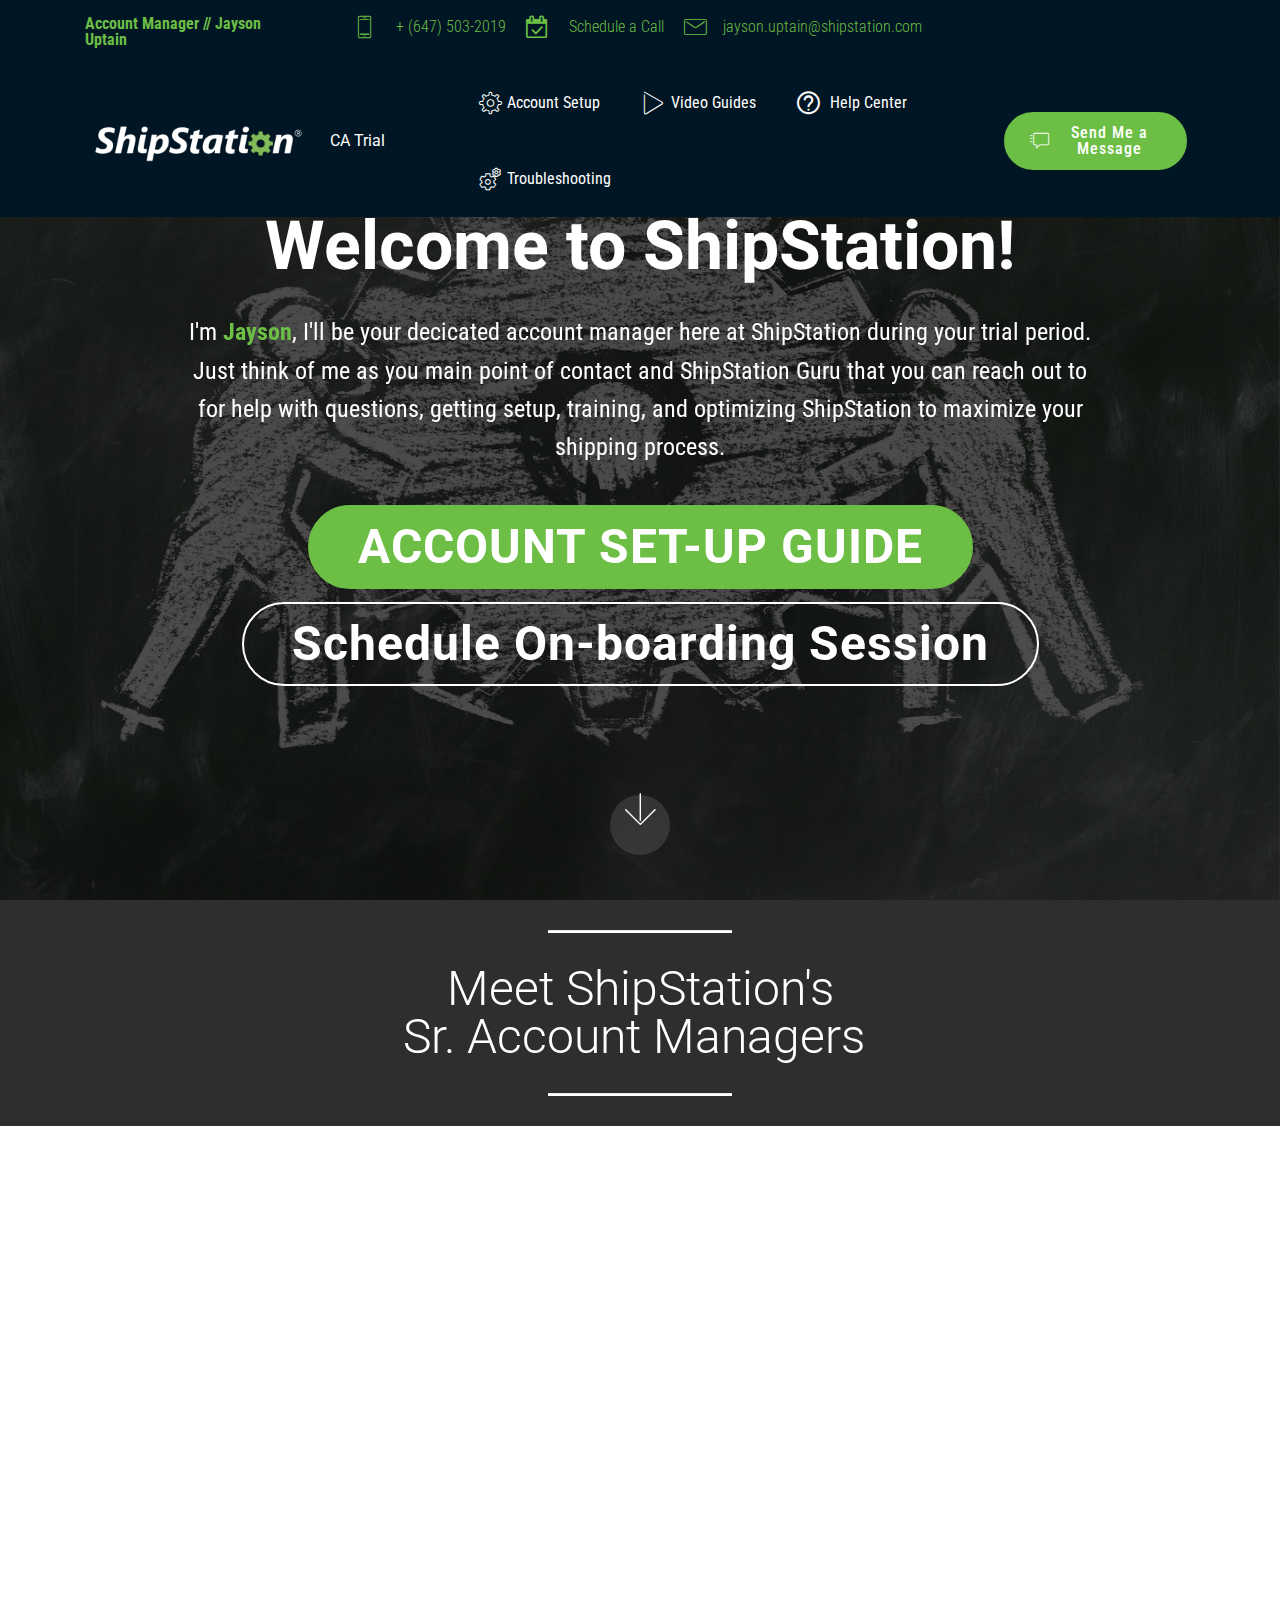
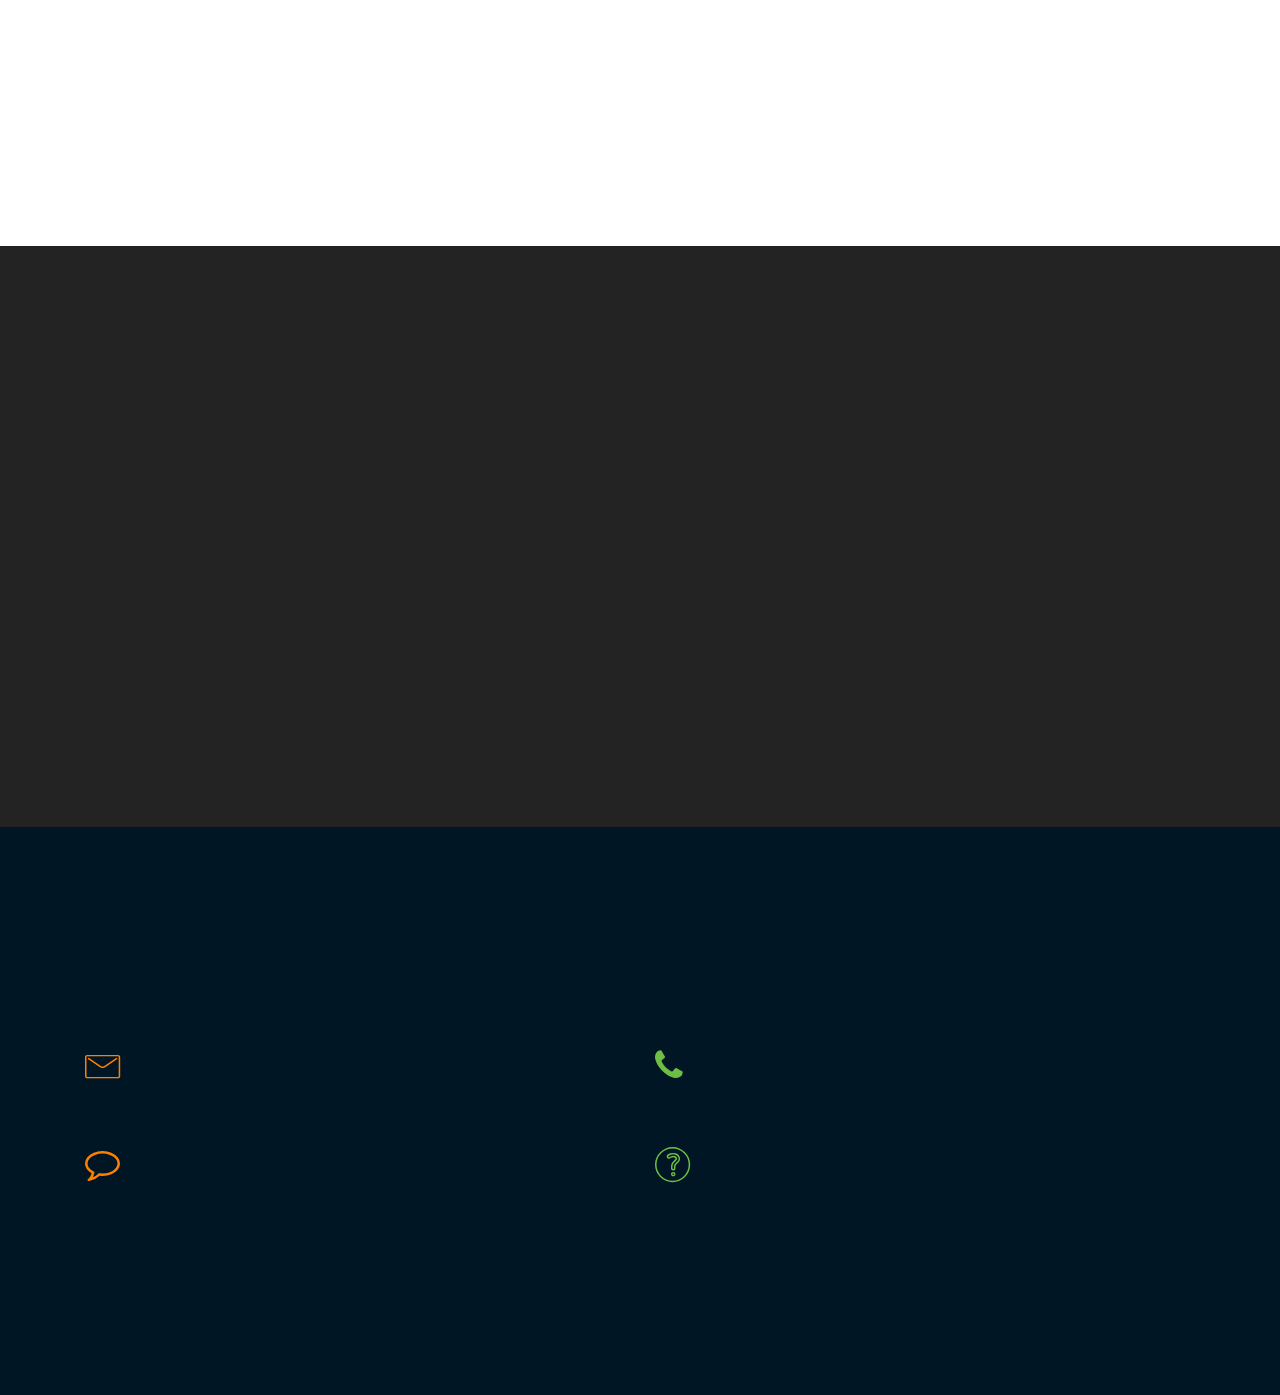
==== commit 69ae8c00: "create github pages" ====
--- a/index.html
+++ b/index.html
@@ -120,8 +120,8 @@
                 
                 <p class="mbr-text pb-3 mbr-fonts-style display-5">
                     I'm <a href="mailto:jayson.uptain@shipstation.com"><strong>Jayson</strong></a>, I'll be your decicated account manager here at ShipStation during your trial period. Just think of me as you main point of contact and ShipStation Guru that you can reach out to for help with questions, getting setup, training, and optimizing ShipStation to maximize your shipping process.</p>
-                <div class="mbr-section-btn"><a class="btn btn-md btn-primary display-2" href="page2.html"><strong>ACCOUNT SET-UP GUIDE</strong></a>
-                    <a class="btn btn-md btn-white-outline display-2" href="index.html#custom-html-29" target="_blank"><strong>Schedule On-boarding Session</strong></a></div>
+                <div class="mbr-section-btn"><a class="btn btn-md btn-primary display-2" href="page2.html#top"><strong>ACCOUNT SET-UP GUIDE</strong></a>
+                    <a class="btn btn-md btn-white-outline display-2" href="page3.html#top" target="_blank"><strong>Schedule On-boarding Session</strong></a></div>
             </div>
         </div>
     </div>
@@ -171,9 +171,6 @@
         </div>
     </div>
 </section>
-
-<div id="custom-html-29"><!-- Type valid HTML here -->
-<div class="codegena_iframe"><iframe src="https://shipstation.typeform.com/to/qLGt4mXn" height="9" width="200" style="background:url('//codegena.com/wp-content/uploads/2015/09/loading.gif') white center center no-repeat;border:0px;"></iframe></div><style>.codegena_iframe{position:relative;padding-bottom:56.25%;height:0;overflow: hidden;max-width:100%;}.codegena_iframe iframe{position:absolute;top:0;left:0;width:100%;height:100%;}</style></div>
 
 <section class="mbr-section contacts3 cid-rKoY5gboVu" id="contacts3-9">
     <!---->
--- a/assets/mobirise/css/mbr-additional.css
+++ b/assets/mobirise/css/mbr-additional.css
@@ -1403,9 +1403,6 @@
     margin: auto;
   }
 }
-#custom-html-29 {
-  /* Type valid CSS here */
-}
 .cid-rKoY5gboVu {
   padding-top: 90px;
   padding-bottom: 90px;
@@ -2088,6 +2085,9 @@
 #custom-html-1s {
   /* Type valid CSS here */
 }
+#custom-html-2f {
+  /* Type valid CSS here */
+}
 .cid-skvykAKIRN .navbar {
   padding: .5rem 0;
   background: #001624;
--- a/assets/mobirise/css/mbr-additional.css
+++ b/assets/mobirise/css/mbr-additional.css
@@ -1403,9 +1403,6 @@
     margin: auto;
   }
 }
-#custom-html-29 {
-  /* Type valid CSS here */
-}
 .cid-rKoY5gboVu {
   padding-top: 90px;
   padding-bottom: 90px;
@@ -2088,6 +2085,9 @@
 #custom-html-1s {
   /* Type valid CSS here */
 }
+#custom-html-2f {
+  /* Type valid CSS here */
+}
 .cid-skvykAKIRN .navbar {
   padding: .5rem 0;
   background: #001624;
